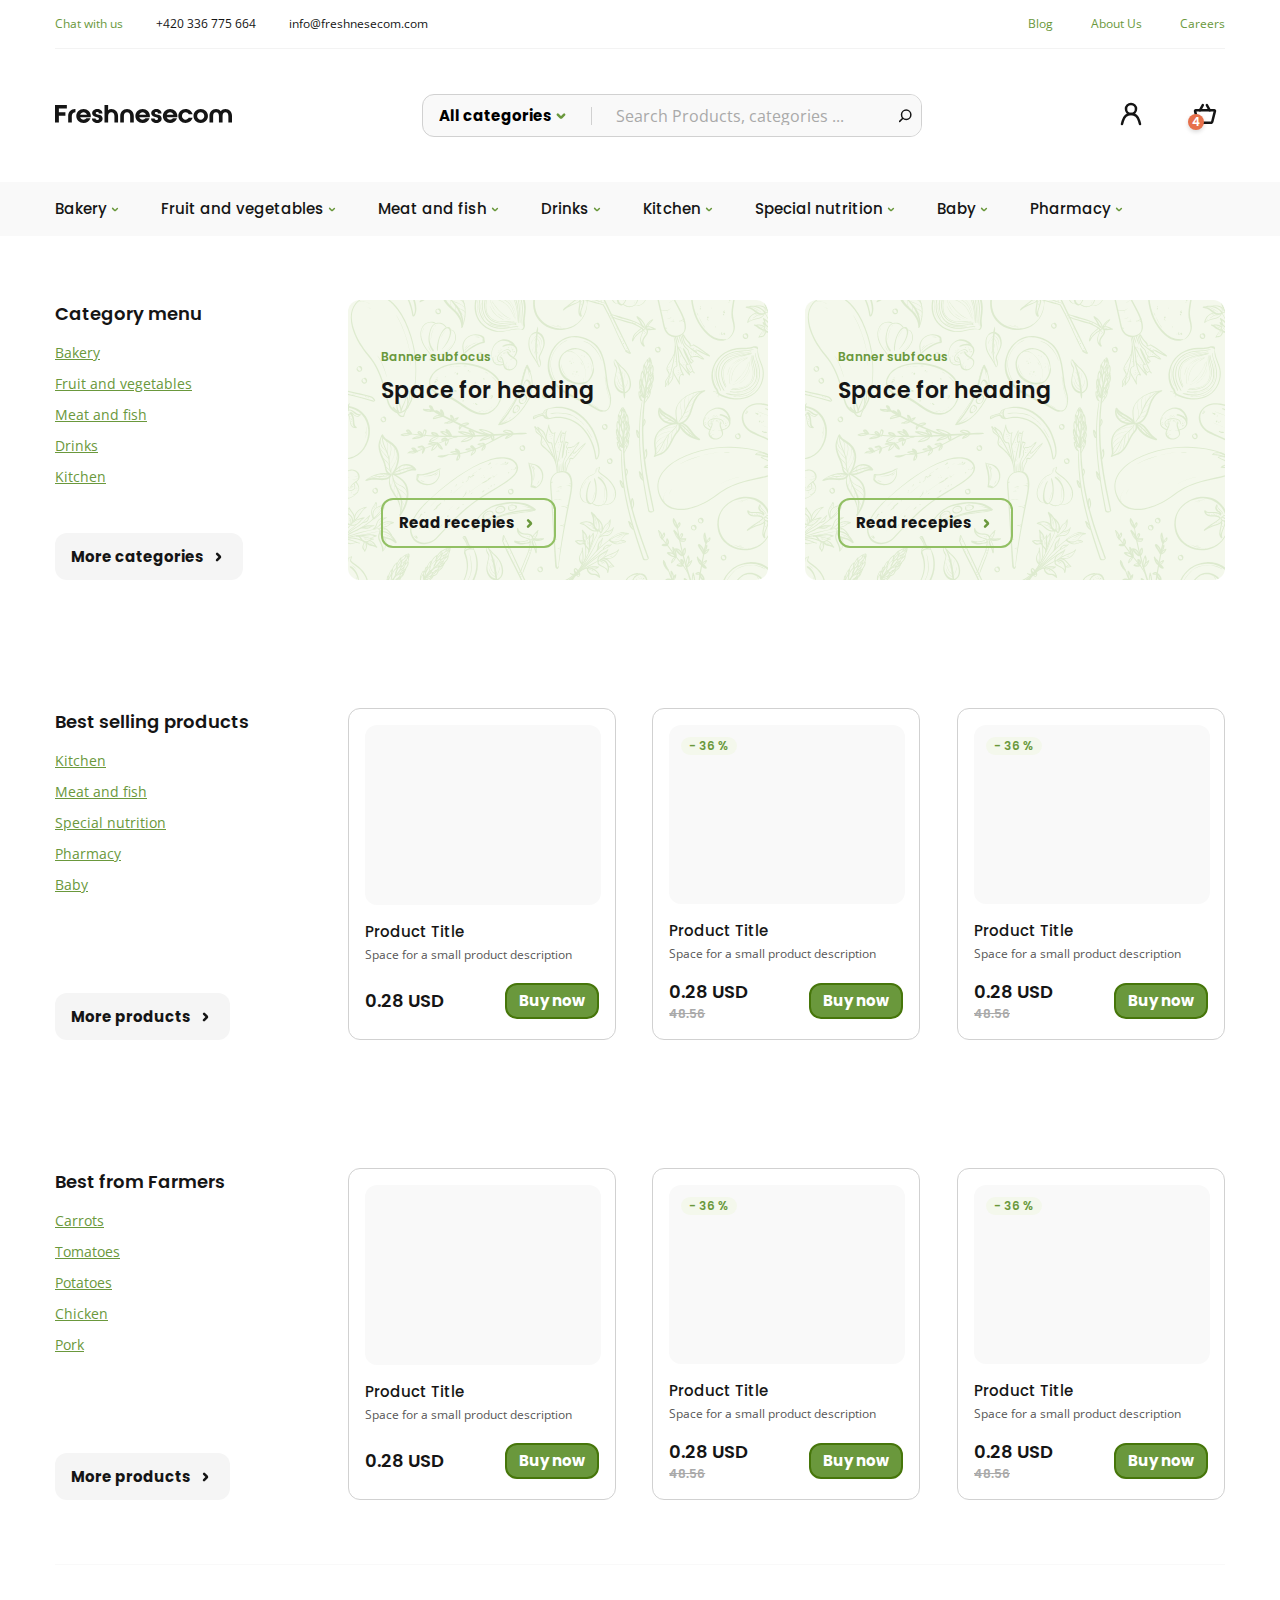
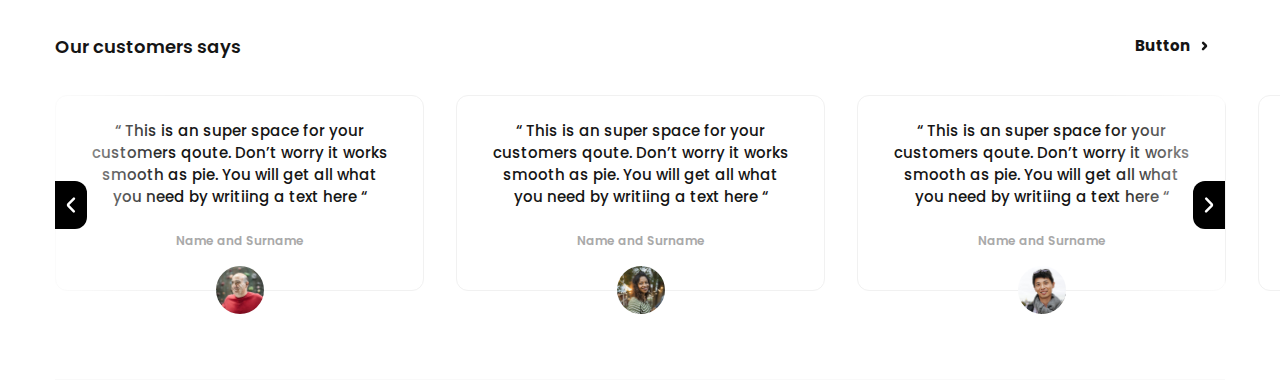
==== index.html @ 0ce80053 "Slider styles" ====
<!DOCTYPE html>
<html lang="en">
  <head>
    <meta charset="UTF-8" />
    <meta name="viewport" content="width=device-width, initial-scale=1.0" />
    <title>eCommerce</title>
    <link rel="preconnect" href="https://fonts.gstatic.com" />
    <link
      href="https://fonts.googleapis.com/css2?family=Open+Sans&family=Poppins:wght@500;600;700&display=swap"
      rel="stylesheet"
    />
    <link rel="stylesheet" href="css/main.css" />
    <script src="js/main.js" defer></script>
  </head>
  <body>
    <header class="header">
      <div class="container header__container">
        <div class="header__links-wrapper">
          <div class="header__contacts">
            <a href="#!" class="header__link link">Chat with us</a>
            <a href="tel:+420336775664" class="header__link link header__phone"
              >+420 336 775 664</a
            >
            <a
              href="mailto:info@freshnesecom.com"
              class="header__link link header__email"
              >info@freshnesecom.com</a
            >
          </div>
          <!-- /.header__contact-wrapper -->
          <div class="header__links">
            <a href="#!" class="header__link link">Blog</a>
            <a href="#!" class="header__link link">About Us</a>
            <a href="#!" class="header__link link">Careers</a>
          </div>
          <!-- /.header__links -->
        </div>
        <!-- /.header__links-wrapper -->
        <div class="header__inner">
          <a href="#" class="header__logo-wrapper">
            <img src="img/brand.svg" alt="logo" />
          </a>
          <div class="header__search search">
            <select class="search__selector">
              <option selected>All categories</option>
              <option>Bakery</option>
              <option>Fruit and vegetables</option>
              <option>Meat and fish</option>
              <option>Drinks</option>
              <option>Kitchen</option>
              <option>Special nutrition</option>
              <option>Baby</option>
              <option>Pharmacy</option>
            </select>
            <input
              type="search"
              name="search"
              class="search__input"
              placeholder="Search Products, categories ..."
            />
            <button class="button search__button"></button>
          </div>
          <!-- /.header__search-wrapper -->
          <div class="header__buttons">
            <button class="button header__button header__user">
              <img src="img/user.svg" alt="icon" />
            </button>
            <div class="header__cart-wrapper cart">
              <button class="button header__button header__shopping-cart">
                <img src="img/shopping-cart.svg" alt="icon" />
              </button>
              <div class="cart__counter">4</div>
            </div>
          </div>
          <!-- /.header__buttons -->
        </div>
        <!-- /.header__inner -->
      </div>
    </header>
    <nav class="navbar">
      <div class="container navbar__container">
        <ul class="navbar__list list">
          <li class="navbar__item item">
            <select class="item__selector">
              <option selected>Bakery</option>
            </select>
          </li>
          <li class="navbar__item item">
            <select class="item__selector">
              <option selected>Fruit and vegetables</option>
            </select>
          </li>
          <li class="navbar__item item">
            <select class="item__selector">
              <option selected>Meat and fish</option>
            </select>
          </li>
          <li class="navbar__item item">
            <select class="item__selector">
              <option selected>Drinks</option>
            </select>
          </li>
          <li class="navbar__item item">
            <select class="item__selector">
              <option selected>Kitchen</option>
            </select>
          </li>
          <li class="navbar__item item">
            <select class="item__selector">
              <option selected>Special nutrition</option>
            </select>
          </li>
          <li class="navbar__item item">
            <select class="item__selector">
              <option selected>Baby</option>
            </select>
          </li>
          <li class="navbar__item item">
            <select class="item__selector">
              <option selected>Pharmacy</option>
            </select>
          </li>
        </ul>
      </div>
    </nav>
    <section class="category-menu">
      <div class="container category-menu__container">
        <div class="category-menu__menu-wrapper">
          <h2 class="category-menu__title section-title">Category menu</h2>
          <nav class="category-menu__navbar">
            <ul class="category-menu__list list">
              <li class="list__item">
                <a href="#!" class="list__link">Bakery</a>
              </li>
              <li class="list__item">
                <a href="#!" class="list__link">Fruit and vegetables</a>
              </li>
              <li class="list__item">
                <a href="#!" class="list__link">Meat and fish</a>
              </li>
              <li class="list__item">
                <a href="#!" class="list__link">Drinks</a>
              </li>
              <li class="list__item">
                <a href="#!" class="list__link">Kitchen</a>
              </li>
              <li class="list__item">
                <a href="#!" class="link more-stuff">
                  <span class="more-stuff__txt">More categories</span>
                  <img src="img/chevron-right.svg" alt="icon" />
                </a>
              </li>
            </ul>
          </nav>
        </div>

        <div class="category-menu__items">
          <div class="category-menu__item item">
            <p class="item__uptitle">Banner subfocus</p>
            <h3 class="item__title">Space for heading</h3>
            <a href="#!" class="item__link item-link link">
              <span class="item-link__txt">Read recepies</span>
              <img src="img/green-chevron-right.svg" alt="icon" />
            </a>
          </div>
          <!-- ./category-menu__item -->
          <div class="category-menu__item item">
            <p class="item__uptitle">Banner subfocus</p>
            <h3 class="item__title">Space for heading</h3>
            <a href="#!" class="item__link item-link link">
              <span class="item-link__txt">Read recepies</span>
              <img src="img/green-chevron-right.svg" alt="icon" />
            </a>
          </div>
          <!-- ./category-menu__item -->
        </div>
        <!-- ./category-menu__items -->
      </div>
    </section>
    <section class="best-selling">
      <div class="container best-selling__container">
        <div class="best-selling__menu-wrapper">
          <h2 class="best-selling__title section-title">
            Best selling products
          </h2>
          <nav class="best-selling__navbar">
            <ul class="best-selling__list list">
              <li class="list__item">
                <a href="#!" class="list__link">Kitchen</a>
              </li>
              <li class="list__item">
                <a href="#!" class="list__link">Meat and fish</a>
              </li>
              <li class="list__item">
                <a href="#!" class="list__link">Special nutrition</a>
              </li>
              <li class="list__item">
                <a href="#!" class="list__link">Pharmacy</a>
              </li>
              <li class="list__item">
                <a href="#!" class="list__link">Baby</a>
              </li>
              <li class="list__item">
                <a href="#!" class="link more-stuff">
                  <span class="more-stuff__txt">More products</span>
                  <img src="img/chevron-right.svg" alt="icon" />
                </a>
              </li>
            </ul>
          </nav>
        </div>
        <div class="best-selling__items">
          <div class="best-selling__item product">
            <div class="product__image">
              <div class="product__label label">
                <span class="label__text"></span>
              </div>
            </div>
            <h3 class="product__title">Product Title</h3>
            <p class="product__subtitle">
              Space for a small product description
            </p>
            <div class="product__price-wrapper">
              <div class="product__price price">
                <p class="price__new">0.28 USD</p>
                <p class="price__old"></p>
              </div>
              <button class="product__button product-button button">
                <span class="product-button__text">Buy now</span>
              </button>
            </div>
          </div>
          <div class="best-selling__item product">
            <div class="product__image">
              <div class="product__label label">
                <span class="label__text">- 36 %</span>
              </div>
            </div>
            <h3 class="product__title">Product Title</h3>
            <p class="product__subtitle">
              Space for a small product description
            </p>
            <div class="product__price-wrapper">
              <div class="product__price price">
                <p class="price__new">0.28 USD</p>
                <p class="price__old">48.56</p>
              </div>
              <button class="product__button product-button button">
                <span class="product-button__text">Buy now</span>
              </button>
            </div>
          </div>
          <div class="best-selling__item product">
            <div class="product__image">
              <div class="product__label label">
                <span class="label__text">- 36 %</span>
              </div>
            </div>
            <h3 class="product__title">Product Title</h3>
            <p class="product__subtitle">
              Space for a small product description
            </p>
            <div class="product__price-wrapper">
              <div class="product__price price">
                <p class="price__new">0.28 USD</p>
                <p class="price__old">48.56</p>
              </div>
              <button class="product__button product-button button">
                <span class="product-button__text">Buy now</span>
              </button>
            </div>
          </div>
        </div>
      </div>
    </section>
    <section class="best-from">
      <div class="container best-from__container">
        <div class="best-from__menu-wrapper">
          <h2 class="best-from__title section-title">Best from Farmers</h2>
          <nav class="best-from__navbar">
            <ul class="best-from__list list">
              <li class="list__item">
                <a href="#!" class="list__link">Carrots</a>
              </li>
              <li class="list__item">
                <a href="#!" class="list__link">Tomatoes</a>
              </li>
              <li class="list__item">
                <a href="#!" class="list__link">Potatoes</a>
              </li>
              <li class="list__item">
                <a href="#!" class="list__link">Chicken</a>
              </li>
              <li class="list__item">
                <a href="#!" class="list__link">Pork</a>
              </li>
              <li class="list__item">
                <a href="#!" class="link more-stuff">
                  <span class="more-stuff__txt">More products</span>
                  <img src="img/chevron-right.svg" alt="icon" />
                </a>
              </li>
            </ul>
          </nav>
        </div>
        <div class="best-from__items">
          <div class="best-from__item product">
            <div class="product__image">
              <div class="product__label label">
                <span class="label__text"></span>
              </div>
            </div>
            <h3 class="product__title">Product Title</h3>
            <p class="product__subtitle">
              Space for a small product description
            </p>
            <div class="product__price-wrapper">
              <div class="product__price price">
                <p class="price__new">0.28 USD</p>
                <p class="price__old"></p>
              </div>
              <button class="product__button product-button button">
                <span class="product-button__text">Buy now</span>
              </button>
            </div>
          </div>
          <div class="best-from__item product">
            <div class="product__image">
              <div class="product__label label">
                <span class="label__text">- 36 %</span>
              </div>
            </div>
            <h3 class="product__title">Product Title</h3>
            <p class="product__subtitle">
              Space for a small product description
            </p>
            <div class="product__price-wrapper">
              <div class="product__price price">
                <p class="price__new">0.28 USD</p>
                <p class="price__old">48.56</p>
              </div>
              <button class="product__button product-button button">
                <span class="product-button__text">Buy now</span>
              </button>
            </div>
          </div>
          <div class="best-from__item product">
            <div class="product__image">
              <div class="product__label label">
                <span class="label__text">- 36 %</span>
              </div>
            </div>
            <h3 class="product__title">Product Title</h3>
            <p class="product__subtitle">
              Space for a small product description
            </p>
            <div class="product__price-wrapper">
              <div class="product__price price">
                <p class="price__new">0.28 USD</p>
                <p class="price__old">48.56</p>
              </div>
              <button class="product__button product-button button">
                <span class="product-button__text">Buy now</span>
              </button>
            </div>
          </div>
        </div>
      </div>
    </section>
    <section class="reviews">
      <div class="container reviews__container">
        <div class="reviews__head">
          <h2 class="reviews__title section-title">Our customers says</h2>
          <a href="#!" class="reviews__link reviews-link link">
            <span class="reviews-link__txt">Button</span>
            <img src="img/chevron-right.svg" alt="" />
          </a>
        </div>
        <div class="reviews__slider slider">
          <div class="slider__wrapper">
            <div class="slider__slide slide">
              <div class="slide__review review">
                <p class="review__text">
                  “ This is an super space for your customers qoute. Don’t worry
                  it works smooth as pie. You will get all what you need by
                  writiing a text here “
                </p>
                <p class="review__author">Name and Surname</p>
                <div class="review__img-wrapper">
                  <img
                    src="img/author-4.png"
                    alt="author"
                    class="review__image"
                  />
                </div>
              </div>
            </div>
            <div class="slider__slide slide">
              <div class="slide__review review">
                <p class="review__text">
                  “ This is an super space for your customers qoute. Don’t worry
                  it works smooth as pie. You will get all what you need by
                  writiing a text here “
                </p>
                <p class="review__author">Name and Surname</p>
                <div class="review__img-wrapper">
                  <img
                    src="img/author-1.png"
                    alt="author"
                    class="review__image"
                  />
                </div>
              </div>
            </div>
            <div class="slider__slide slide">
              <div class="slide__review review">
                <p class="review__text">
                  “ This is an super space for your customers qoute. Don’t worry
                  it works smooth as pie. You will get all what you need by
                  writiing a text here “
                </p>
                <p class="review__author">Name and Surname</p>
                <div class="review__img-wrapper">
                  <img
                    src="img/author-2.png"
                    alt="author"
                    class="review__image"
                  />
                </div>
              </div>
            </div>
            <div class="slider__slide slide">
              <div class="slide__review review">
                <p class="review__text">
                  “ This is an super space for your customers qoute. Don’t worry
                  it works smooth as pie. You will get all what you need by
                  writiing a text here “
                </p>
                <p class="review__author">Name and Surname</p>
                <div class="review__img-wrapper">
                  <img
                    src="img/author-3.jpg"
                    alt="author"
                    class="review__image"
                  />
                </div>
              </div>
            </div>
          </div>
          <div class="slider__button slider__button_left button">
            <img src="img/slider-btn_left.svg" alt="" />
          </div>
          <div class="slider__button slider__button_right button">
            <img src="img/slider-btn_right.svg" alt="" />
          </div>
        </div>
      </div>
    </section>
  </body>
</html>
---- css/main.css ----
/*! normalize.css v8.0.1 | MIT License | github.com/necolas/normalize.css */html{line-height:1.15;-webkit-text-size-adjust:100%}body{margin:0}main{display:block}h1{font-size:2em;margin:0.67em 0}hr{-webkit-box-sizing:content-box;box-sizing:content-box;height:0;overflow:visible}pre{font-family:monospace, monospace;font-size:1em}a{background-color:transparent}abbr[title]{border-bottom:none;text-decoration:underline;-webkit-text-decoration:underline dotted;text-decoration:underline dotted}b,strong{font-weight:bolder}code,kbd,samp{font-family:monospace, monospace;font-size:1em}small{font-size:80%}sub,sup{font-size:75%;line-height:0;position:relative;vertical-align:baseline}sub{bottom:-0.25em}sup{top:-0.5em}img{border-style:none}button,input,optgroup,select,textarea{font-family:inherit;font-size:100%;line-height:1.15;margin:0}button,input{overflow:visible}button,select{text-transform:none}button,[type="button"],[type="reset"],[type="submit"]{-webkit-appearance:button}button::-moz-focus-inner,[type="button"]::-moz-focus-inner,[type="reset"]::-moz-focus-inner,[type="submit"]::-moz-focus-inner{border-style:none;padding:0}button:-moz-focusring,[type="button"]:-moz-focusring,[type="reset"]:-moz-focusring,[type="submit"]:-moz-focusring{outline:1px dotted ButtonText}fieldset{padding:0.35em 0.75em 0.625em}legend{-webkit-box-sizing:border-box;box-sizing:border-box;color:inherit;display:table;max-width:100%;padding:0;white-space:normal}progress{vertical-align:baseline}textarea{overflow:auto}[type="checkbox"],[type="radio"]{-webkit-box-sizing:border-box;box-sizing:border-box;padding:0}[type="number"]::-webkit-inner-spin-button,[type="number"]::-webkit-outer-spin-button{height:auto}[type="search"]{-webkit-appearance:textfield;outline-offset:-2px}[type="search"]::-webkit-search-decoration{-webkit-appearance:none}::-webkit-file-upload-button{-webkit-appearance:button;font:inherit}details{display:block}summary{display:list-item}template{display:none}[hidden]{display:none}*{-webkit-box-sizing:border-box;box-sizing:border-box}body{display:-ms-grid;display:grid;-ms-grid-columns:1fr;grid-template-columns:1fr;height:100%;font-family:"Open Sans",sans-serif}select{-webkit-appearance:none;-moz-appearance:none;appearance:none;border:none;background-repeat:no-repeat;background-position:right center;cursor:pointer}.container{width:1170px;margin:0 auto;padding:64px 0}.section-title{margin:0 0 16px;font-family:"Poppins",sans-serif;font-weight:600;font-size:18px;line-height:27px;color:#151515}.button{cursor:pointer}.list{margin:0;padding:0;list-style:none}.link{text-decoration:none}.more-stuff{display:-webkit-box;display:-ms-flexbox;display:flex;-webkit-box-align:center;-ms-flex-align:center;align-items:center;-webkit-box-pack:justify;-ms-flex-pack:justify;justify-content:space-between;width:-webkit-max-content;width:-moz-max-content;width:max-content;padding:12.5px 16px;border:0;border-radius:12px;background-color:#f5f5f5}.more-stuff__txt{margin-right:6px;font-family:"Poppins",sans-serif;font-weight:700;font-size:15px;line-height:22px;color:#151515}.product{display:-webkit-box;display:-ms-flexbox;display:flex;-webkit-box-orient:vertical;-webkit-box-direction:normal;-ms-flex-direction:column;flex-direction:column;width:268px;height:332px;padding:16px;border:1px solid #d1d1d1;border-radius:12px}.product__label{position:absolute;top:12px;left:12px;padding:0 8px;font-family:"Poppins",sans-serif;font-weight:600;font-size:12px;line-height:18px;color:#6A983C;background-color:#f4f8ec;border-radius:12px}.product__image{position:relative;width:236px;height:180px;border-radius:12px;background-color:#f9f9f9}.product__title{margin:16px 0 0;font-family:"Poppins",sans-serif;font-weight:500;font-size:15px;line-height:22px;color:#151515}.product__subtitle{margin:4px 0 16px;font-size:12px;line-height:16px;color:#575757}.product__price-wrapper{display:-webkit-box;display:-ms-flexbox;display:flex;-webkit-box-align:center;-ms-flex-align:center;align-items:center;-webkit-box-pack:justify;-ms-flex-pack:justify;justify-content:space-between;height:45px}.product__price-wrapper .price__new{margin:0;font-family:"Poppins",sans-serif;font-weight:600;font-size:18px;line-height:27px;color:#151515}.product__price-wrapper .price__old{margin:0;font-family:"Poppins",sans-serif;font-weight:600;font-size:12px;line-height:18px;text-decoration:line-through;color:#a9a9a9}.product__price-wrapper .product-button{display:-webkit-box;display:-ms-flexbox;display:flex;-webkit-box-align:center;-ms-flex-align:center;align-items:center;height:36px;padding:12px;background-color:#6A983C;border:2px solid #46760a;border-radius:12px}.product__price-wrapper .product-button__text{font-family:"Poppins",sans-serif;font-weight:bold;font-size:15px;line-height:22px;color:#fff}.header__container{padding:0}.header__links-wrapper{display:-webkit-box;display:-ms-flexbox;display:flex;-webkit-box-pack:justify;-ms-flex-pack:justify;justify-content:space-between;-webkit-box-align:center;-ms-flex-align:center;align-items:center;padding:16px 0;border-bottom:1px solid rgba(21,21,21,0.05)}.header__contacts{display:-webkit-box;display:-ms-flexbox;display:flex;-webkit-box-align:center;-ms-flex-align:center;align-items:center;-webkit-column-gap:33px;column-gap:33px}.header__links{display:-webkit-box;display:-ms-flexbox;display:flex;-webkit-box-align:center;-ms-flex-align:center;align-items:center;-webkit-column-gap:38px;column-gap:38px}.header__link{font-size:12px;line-height:16px;color:#6A983C}.header__phone,.header__email{color:#151515}.header__inner{display:-webkit-box;display:-ms-flexbox;display:flex;-webkit-box-align:center;-ms-flex-align:center;align-items:center;-webkit-box-pack:justify;-ms-flex-pack:justify;justify-content:space-between;padding:40px 0}.header__buttons{display:-webkit-box;display:-ms-flexbox;display:flex;-webkit-box-align:center;-ms-flex-align:center;align-items:center;-webkit-column-gap:34px;column-gap:34px}.header__button{padding:4px 8px;border:none;background-color:#fff}.header__cart-wrapper{position:relative}.cart__counter{position:absolute;left:3px;bottom:3px;display:-webkit-box;display:-ms-flexbox;display:flex;-webkit-box-align:center;-ms-flex-align:center;align-items:center;-webkit-box-pack:center;-ms-flex-pack:center;justify-content:center;width:16px;height:16px;font-family:"Poppins",sans-serif;font-weight:600;font-size:12px;line-height:18px;color:#fff;border-radius:50%;background-color:#e6704b;-webkit-box-shadow:0px 2px 4px rgba(0,0,0,0.15);box-shadow:0px 2px 4px rgba(0,0,0,0.15)}.search{position:relative;display:-webkit-box;display:-ms-flexbox;display:flex;-webkit-box-align:center;-ms-flex-align:center;align-items:center;-webkit-box-pack:justify;-ms-flex-pack:justify;justify-content:space-between;width:500px;padding:10px 0 9px 16px;border:1px solid #d1d1d1;border-radius:12px;background-color:#f9f9f9;overflow:hidden}.search__selector{width:130px;font-family:"Poppins",sans-serif;font-weight:700;font-size:15px;line-height:22px;background-image:url(../img/chevron-down.svg);background-color:#f9f9f9}.search__input{width:330px;padding:0 40px 0 24px;border:none;border-left:1px solid #d1d1d1;background-color:#f9f9f9}.search__input::-webkit-input-placeholder{color:#a9a9a9}.search__input::-moz-placeholder{color:#a9a9a9}.search__button{position:absolute;top:0;right:0;bottom:0;padding:0 16px;background-image:url(../img/search-icon.svg);background-repeat:no-repeat;background-position:center;background-color:#f9f9f9;border:none}.navbar{background-color:#f9f9f9}.navbar__container{padding:16px 0}.navbar__list{display:-webkit-box;display:-ms-flexbox;display:flex;-webkit-box-align:center;-ms-flex-align:center;align-items:center;-webkit-box-orient:horizontal;-webkit-box-direction:normal;-ms-flex-direction:row;flex-direction:row;-webkit-column-gap:40px;column-gap:40px}.item__selector{padding-right:14px;font-family:"Poppins",sans-serif;font-weight:500;font-size:15px;line-height:22px;color:#151515;background-image:url(../img/menu-chevron.svg);background-color:#f9f9f9}.category-menu__container{display:-ms-grid;display:grid;-ms-grid-columns:1fr 3fr;grid-template-columns:1fr 3fr}.category-menu__menu-wrapper{position:relative;-ms-grid-column:1;-ms-grid-column-span:1;grid-column:1/2;display:-webkit-box;display:-ms-flexbox;display:flex;-webkit-box-orient:vertical;-webkit-box-direction:normal;-ms-flex-direction:column;flex-direction:column}.category-menu__items{-ms-grid-column:2;-ms-grid-column-span:1;grid-column:2/3;display:-webkit-box;display:-ms-flexbox;display:flex;-webkit-box-pack:justify;-ms-flex-pack:justify;justify-content:space-between;-webkit-box-align:center;-ms-flex-align:center;align-items:center}.category-menu__items .item{position:relative;padding:48px 33px 32px;width:420px;height:280px;border-radius:12px;background-color:#f4f8ec;background-image:url(../img/background-plug.svg);background-position:center;background-repeat:no-repeat}.category-menu__items .item__uptitle{margin:0 0 8px;font-family:"Poppins",sans-serif;font-weight:600;font-size:12px;line-height:18px;color:#6A983C}.category-menu__items .item__title{margin:0;font-family:"Poppins",sans-serif;font-weight:600;font-size:22px;line-height:33px;color:#151515}.category-menu__items .item .item-link{position:absolute;bottom:32px;display:-webkit-box;display:-ms-flexbox;display:flex;-webkit-box-align:center;-ms-flex-align:center;align-items:center;padding:12px 16px;border:2px solid #92c064;border-radius:12px}.category-menu__items .item .item-link__txt{margin-right:6px;font-family:"Poppins",sans-serif;font-weight:700;font-size:15px;line-height:22px;color:#151515}.category-menu .list__item{margin-bottom:12px}.category-menu .list__item:nth-last-child(2){margin-bottom:48px}.category-menu .list__item:last-child{margin-bottom:0;position:absolute;bottom:0}.category-menu .list__link{font-size:14px;line-height:19px;color:#6A983C}.best-selling__container{display:-ms-grid;display:grid;-ms-grid-columns:1fr 3fr;grid-template-columns:1fr 3fr}.best-selling__menu-wrapper{position:relative;-ms-grid-column:1;-ms-grid-column-span:1;grid-column:1/2;display:-webkit-box;display:-ms-flexbox;display:flex;-webkit-box-orient:vertical;-webkit-box-direction:normal;-ms-flex-direction:column;flex-direction:column}.best-selling__items{-ms-grid-column:2;-ms-grid-column-span:1;grid-column:2/3;display:-webkit-box;display:-ms-flexbox;display:flex;-webkit-box-pack:justify;-ms-flex-pack:justify;justify-content:space-between;-webkit-box-align:center;-ms-flex-align:center;align-items:center}.best-selling .list__item{margin-bottom:12px}.best-selling .list__item:nth-last-child(2){margin-bottom:48px}.best-selling .list__item:last-child{margin-bottom:0;position:absolute;bottom:0}.best-selling .list__link{font-size:14px;line-height:19px;color:#6A983C}.best-from__container{display:-ms-grid;display:grid;-ms-grid-columns:1fr 3fr;grid-template-columns:1fr 3fr}.best-from__menu-wrapper{position:relative;-ms-grid-column:1;-ms-grid-column-span:1;grid-column:1/2;display:-webkit-box;display:-ms-flexbox;display:flex;-webkit-box-orient:vertical;-webkit-box-direction:normal;-ms-flex-direction:column;flex-direction:column}.best-from__items{-ms-grid-column:2;-ms-grid-column-span:1;grid-column:2/3;display:-webkit-box;display:-ms-flexbox;display:flex;-webkit-box-pack:justify;-ms-flex-pack:justify;justify-content:space-between;-webkit-box-align:center;-ms-flex-align:center;align-items:center}.best-from .list__item{margin-bottom:12px}.best-from .list__item:nth-last-child(2){margin-bottom:48px}.best-from .list__item:last-child{margin-bottom:0;position:absolute;bottom:0}.best-from .list__link{font-size:14px;line-height:19px;color:#6A983C}.reviews__container{border-top:1px solid #f9f9f9;border-bottom:1px solid #f9f9f9}.reviews__head{display:-webkit-box;display:-ms-flexbox;display:flex;-webkit-box-pack:justify;-ms-flex-pack:justify;justify-content:space-between;-webkit-box-align:center;-ms-flex-align:center;align-items:center;margin-bottom:32px}.reviews__title{margin:0}.reviews-link{display:-webkit-box;display:-ms-flexbox;display:flex;-webkit-box-align:center;-ms-flex-align:center;align-items:center;padding:6px 12px}.reviews-link__txt{margin-right:6px;font-family:"Poppins",sans-serif;font-weight:700;font-size:15px;line-height:22px;color:#151515}.reviews .review{display:-webkit-box;display:-ms-flexbox;display:flex;-webkit-box-orient:vertical;-webkit-box-direction:normal;-ms-flex-direction:column;flex-direction:column;-webkit-box-align:center;-ms-flex-align:center;align-items:center;width:369px;padding:24px 32px 0;text-align:center;border:1px solid #f1f1f1;border-radius:12px}.reviews .review__text{margin:0 0 24px;font-family:"Poppins",sans-serif;font-weight:500;font-size:15px;line-height:22px;color:#151515}.reviews .review__author{margin:0 0 16px;font-family:"Poppins",sans-serif;font-weight:600;font-size:12px;line-height:18px;color:#a9a9a9}.reviews .review__img-wrapper{margin:0 0 -24px;width:48px;height:48px;-o-object-fit:cover;object-fit:cover;border-radius:50%;overflow:hidden}.reviews .review__image{width:100%;height:100%}.reviews .slider{position:relative}.reviews .slider__wrapper{display:-webkit-box;display:-ms-flexbox;display:flex;-webkit-column-gap:32px;column-gap:32px}.reviews .slider__slide{min-height:220px}.reviews .slider::before{content:"";position:absolute;top:0;left:0;height:100%;width:10%;background:-webkit-gradient(linear, left top, right top, from(#fff), to(rgba(255,255,255,0)));background:linear-gradient(90deg, #fff 0%, rgba(255,255,255,0) 100%);opacity:0.7}.reviews .slider::after{content:"";position:absolute;top:0;right:0;height:100%;width:10%;background:-webkit-gradient(linear, left top, right top, from(#fff), to(rgba(255,255,255,0)));background:linear-gradient(90deg, #fff 0%, rgba(255,255,255,0) 100%);opacity:0.7;-webkit-transform:rotate(180deg);transform:rotate(180deg)}.reviews .slider__button{position:absolute;top:50%;z-index:15;-webkit-transform:translateY(-50%);transform:translateY(-50%);display:-webkit-box;display:-ms-flexbox;display:flex;-webkit-box-align:center;-ms-flex-align:center;align-items:center;-webkit-box-pack:center;-ms-flex-pack:center;justify-content:center;width:32px;height:48px;background-color:#000000}.reviews .slider__button_left{left:0;border-radius:0 12px 12px  0}.reviews .slider__button_right{right:0;border-radius:12px 0 0 12px}
/*# sourceMappingURL=main.css.map */
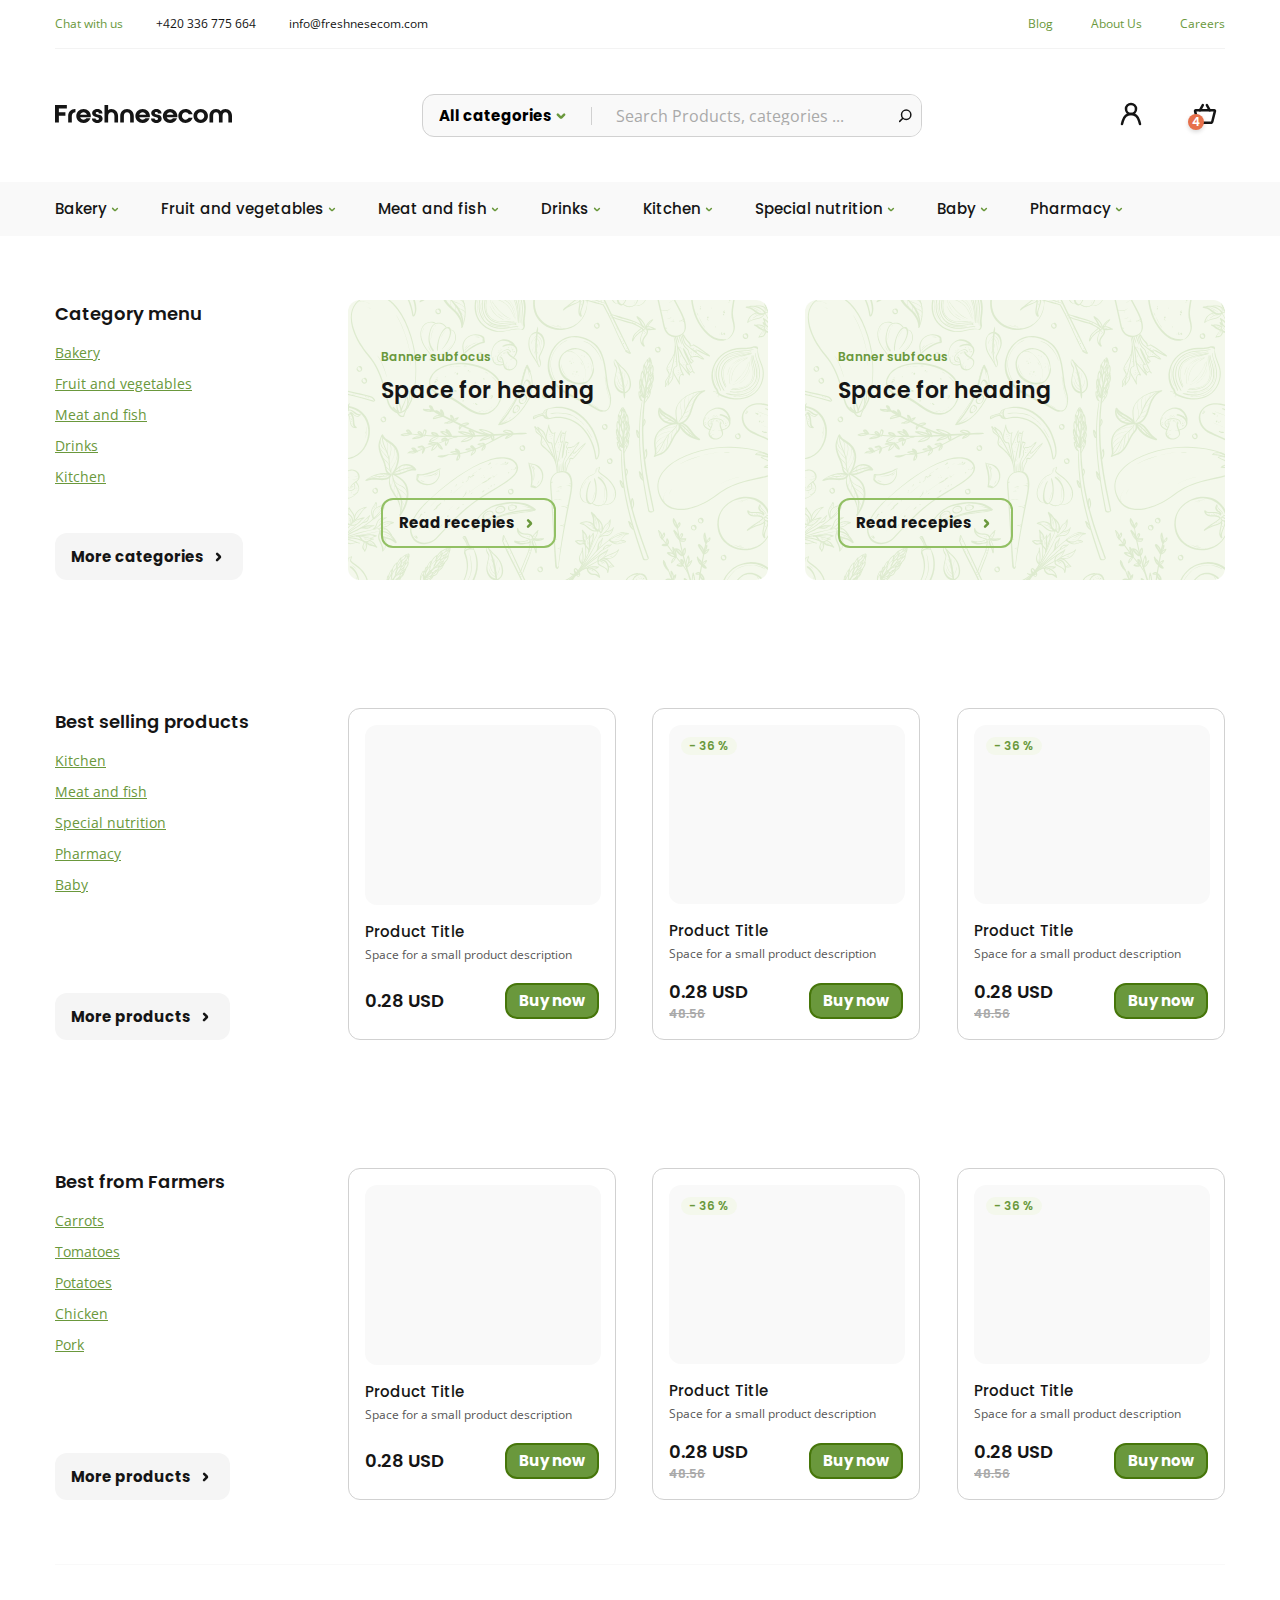
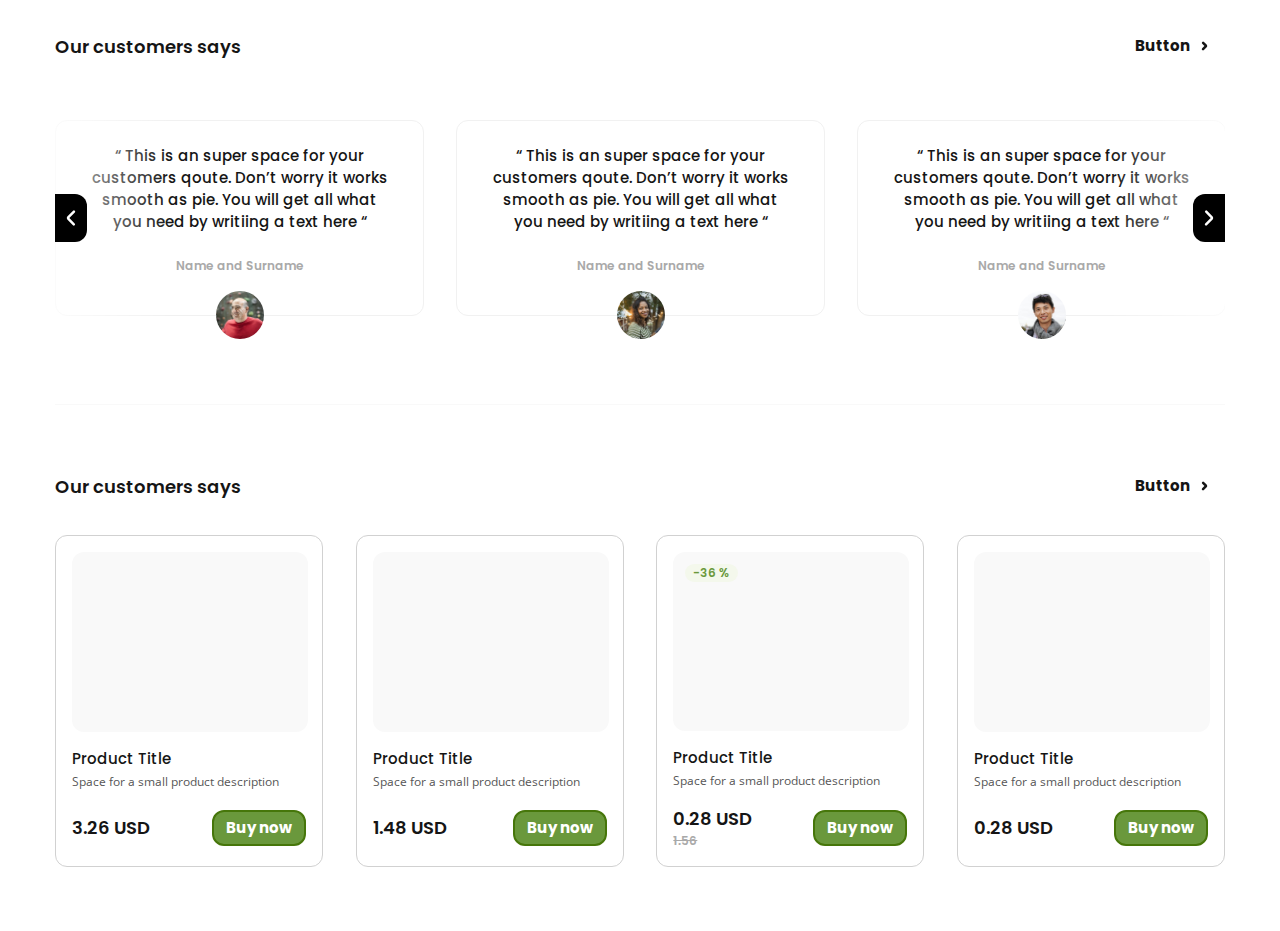
==== commit 5d142737: "Added section  products" ====
--- a/index.html
+++ b/index.html
@@ -456,5 +456,98 @@
         </div>
       </div>
     </section>
+    <section class="products">
+      <div class="container products__container">
+        <div class="products__head">
+          <h2 class="products__title section-title">Our customers says</h2>
+          <a href="#!" class="products__link products-link link">
+            <span class="products-link__txt">Button</span>
+            <img src="img/chevron-right.svg" alt="" />
+          </a>
+        </div>
+        <div class="products__items">
+          <div class="products__item product">
+            <div class="product__image">
+              <div class="product__label label">
+                <span class="label__text"></span>
+              </div>
+            </div>
+            <h3 class="product__title">Product Title</h3>
+            <p class="product__subtitle">
+              Space for a small product description
+            </p>
+            <div class="product__price-wrapper">
+              <div class="product__price price">
+                <p class="price__new">3.26 USD</p>
+                <p class="price__old"></p>
+              </div>
+              <button class="product__button product-button button">
+                <span class="product-button__text">Buy now</span>
+              </button>
+            </div>
+          </div>
+          <div class="products__item product">
+            <div class="product__image">
+              <div class="product__label label">
+                <span class="label__text"></span>
+              </div>
+            </div>
+            <h3 class="product__title">Product Title</h3>
+            <p class="product__subtitle">
+              Space for a small product description
+            </p>
+            <div class="product__price-wrapper">
+              <div class="product__price price">
+                <p class="price__new">1.48 USD</p>
+                <p class="price__old"></p>
+              </div>
+              <button class="product__button product-button button">
+                <span class="product-button__text">Buy now</span>
+              </button>
+            </div>
+          </div>
+          <div class="products__item product">
+            <div class="product__image">
+              <div class="product__label label">
+                <span class="label__text">-36 %</span>
+              </div>
+            </div>
+            <h3 class="product__title">Product Title</h3>
+            <p class="product__subtitle">
+              Space for a small product description
+            </p>
+            <div class="product__price-wrapper">
+              <div class="product__price price">
+                <p class="price__new">0.28 USD</p>
+                <p class="price__old">1.56</p>
+              </div>
+              <button class="product__button product-button button">
+                <span class="product-button__text">Buy now</span>
+              </button>
+            </div>
+          </div>
+          <div class="products__item product">
+            <div class="product__image">
+              <div class="product__label label">
+                <span class="label__text"></span>
+              </div>
+            </div>
+            <h3 class="product__title">Product Title</h3>
+            <p class="product__subtitle">
+              Space for a small product description
+            </p>
+            <div class="product__price-wrapper">
+              <div class="product__price price">
+                <p class="price__new">0.28 USD</p>
+                <p class="price__old"></p>
+              </div>
+              <button class="product__button product-button button">
+                <span class="product-button__text">Buy now</span>
+              </button>
+            </div>
+          </div>
+        </div>
+      </div>
+    </section>
   </body>
 </html>
--- a/css/main.css
+++ b/css/main.css
@@ -1,2 +1,2 @@
-/*! normalize.css v8.0.1 | MIT License | github.com/necolas/normalize.css */html{line-height:1.15;-webkit-text-size-adjust:100%}body{margin:0}main{display:block}h1{font-size:2em;margin:0.67em 0}hr{-webkit-box-sizing:content-box;box-sizing:content-box;height:0;overflow:visible}pre{font-family:monospace, monospace;font-size:1em}a{background-color:transparent}abbr[title]{border-bottom:none;text-decoration:underline;-webkit-text-decoration:underline dotted;text-decoration:underline dotted}b,strong{font-weight:bolder}code,kbd,samp{font-family:monospace, monospace;font-size:1em}small{font-size:80%}sub,sup{font-size:75%;line-height:0;position:relative;vertical-align:baseline}sub{bottom:-0.25em}sup{top:-0.5em}img{border-style:none}button,input,optgroup,select,textarea{font-family:inherit;font-size:100%;line-height:1.15;margin:0}button,input{overflow:visible}button,select{text-transform:none}button,[type="button"],[type="reset"],[type="submit"]{-webkit-appearance:button}button::-moz-focus-inner,[type="button"]::-moz-focus-inner,[type="reset"]::-moz-focus-inner,[type="submit"]::-moz-focus-inner{border-style:none;padding:0}button:-moz-focusring,[type="button"]:-moz-focusring,[type="reset"]:-moz-focusring,[type="submit"]:-moz-focusring{outline:1px dotted ButtonText}fieldset{padding:0.35em 0.75em 0.625em}legend{-webkit-box-sizing:border-box;box-sizing:border-box;color:inherit;display:table;max-width:100%;padding:0;white-space:normal}progress{vertical-align:baseline}textarea{overflow:auto}[type="checkbox"],[type="radio"]{-webkit-box-sizing:border-box;box-sizing:border-box;padding:0}[type="number"]::-webkit-inner-spin-button,[type="number"]::-webkit-outer-spin-button{height:auto}[type="search"]{-webkit-appearance:textfield;outline-offset:-2px}[type="search"]::-webkit-search-decoration{-webkit-appearance:none}::-webkit-file-upload-button{-webkit-appearance:button;font:inherit}details{display:block}summary{display:list-item}template{display:none}[hidden]{display:none}*{-webkit-box-sizing:border-box;box-sizing:border-box}body{display:-ms-grid;display:grid;-ms-grid-columns:1fr;grid-template-columns:1fr;height:100%;font-family:"Open Sans",sans-serif}select{-webkit-appearance:none;-moz-appearance:none;appearance:none;border:none;background-repeat:no-repeat;background-position:right center;cursor:pointer}.container{width:1170px;margin:0 auto;padding:64px 0}.section-title{margin:0 0 16px;font-family:"Poppins",sans-serif;font-weight:600;font-size:18px;line-height:27px;color:#151515}.button{cursor:pointer}.list{margin:0;padding:0;list-style:none}.link{text-decoration:none}.more-stuff{display:-webkit-box;display:-ms-flexbox;display:flex;-webkit-box-align:center;-ms-flex-align:center;align-items:center;-webkit-box-pack:justify;-ms-flex-pack:justify;justify-content:space-between;width:-webkit-max-content;width:-moz-max-content;width:max-content;padding:12.5px 16px;border:0;border-radius:12px;background-color:#f5f5f5}.more-stuff__txt{margin-right:6px;font-family:"Poppins",sans-serif;font-weight:700;font-size:15px;line-height:22px;color:#151515}.product{display:-webkit-box;display:-ms-flexbox;display:flex;-webkit-box-orient:vertical;-webkit-box-direction:normal;-ms-flex-direction:column;flex-direction:column;width:268px;height:332px;padding:16px;border:1px solid #d1d1d1;border-radius:12px}.product__label{position:absolute;top:12px;left:12px;padding:0 8px;font-family:"Poppins",sans-serif;font-weight:600;font-size:12px;line-height:18px;color:#6A983C;background-color:#f4f8ec;border-radius:12px}.product__image{position:relative;width:236px;height:180px;border-radius:12px;background-color:#f9f9f9}.product__title{margin:16px 0 0;font-family:"Poppins",sans-serif;font-weight:500;font-size:15px;line-height:22px;color:#151515}.product__subtitle{margin:4px 0 16px;font-size:12px;line-height:16px;color:#575757}.product__price-wrapper{display:-webkit-box;display:-ms-flexbox;display:flex;-webkit-box-align:center;-ms-flex-align:center;align-items:center;-webkit-box-pack:justify;-ms-flex-pack:justify;justify-content:space-between;height:45px}.product__price-wrapper .price__new{margin:0;font-family:"Poppins",sans-serif;font-weight:600;font-size:18px;line-height:27px;color:#151515}.product__price-wrapper .price__old{margin:0;font-family:"Poppins",sans-serif;font-weight:600;font-size:12px;line-height:18px;text-decoration:line-through;color:#a9a9a9}.product__price-wrapper .product-button{display:-webkit-box;display:-ms-flexbox;display:flex;-webkit-box-align:center;-ms-flex-align:center;align-items:center;height:36px;padding:12px;background-color:#6A983C;border:2px solid #46760a;border-radius:12px}.product__price-wrapper .product-button__text{font-family:"Poppins",sans-serif;font-weight:bold;font-size:15px;line-height:22px;color:#fff}.header__container{padding:0}.header__links-wrapper{display:-webkit-box;display:-ms-flexbox;display:flex;-webkit-box-pack:justify;-ms-flex-pack:justify;justify-content:space-between;-webkit-box-align:center;-ms-flex-align:center;align-items:center;padding:16px 0;border-bottom:1px solid rgba(21,21,21,0.05)}.header__contacts{display:-webkit-box;display:-ms-flexbox;display:flex;-webkit-box-align:center;-ms-flex-align:center;align-items:center;-webkit-column-gap:33px;column-gap:33px}.header__links{display:-webkit-box;display:-ms-flexbox;display:flex;-webkit-box-align:center;-ms-flex-align:center;align-items:center;-webkit-column-gap:38px;column-gap:38px}.header__link{font-size:12px;line-height:16px;color:#6A983C}.header__phone,.header__email{color:#151515}.header__inner{display:-webkit-box;display:-ms-flexbox;display:flex;-webkit-box-align:center;-ms-flex-align:center;align-items:center;-webkit-box-pack:justify;-ms-flex-pack:justify;justify-content:space-between;padding:40px 0}.header__buttons{display:-webkit-box;display:-ms-flexbox;display:flex;-webkit-box-align:center;-ms-flex-align:center;align-items:center;-webkit-column-gap:34px;column-gap:34px}.header__button{padding:4px 8px;border:none;background-color:#fff}.header__cart-wrapper{position:relative}.cart__counter{position:absolute;left:3px;bottom:3px;display:-webkit-box;display:-ms-flexbox;display:flex;-webkit-box-align:center;-ms-flex-align:center;align-items:center;-webkit-box-pack:center;-ms-flex-pack:center;justify-content:center;width:16px;height:16px;font-family:"Poppins",sans-serif;font-weight:600;font-size:12px;line-height:18px;color:#fff;border-radius:50%;background-color:#e6704b;-webkit-box-shadow:0px 2px 4px rgba(0,0,0,0.15);box-shadow:0px 2px 4px rgba(0,0,0,0.15)}.search{position:relative;display:-webkit-box;display:-ms-flexbox;display:flex;-webkit-box-align:center;-ms-flex-align:center;align-items:center;-webkit-box-pack:justify;-ms-flex-pack:justify;justify-content:space-between;width:500px;padding:10px 0 9px 16px;border:1px solid #d1d1d1;border-radius:12px;background-color:#f9f9f9;overflow:hidden}.search__selector{width:130px;font-family:"Poppins",sans-serif;font-weight:700;font-size:15px;line-height:22px;background-image:url(../img/chevron-down.svg);background-color:#f9f9f9}.search__input{width:330px;padding:0 40px 0 24px;border:none;border-left:1px solid #d1d1d1;background-color:#f9f9f9}.search__input::-webkit-input-placeholder{color:#a9a9a9}.search__input::-moz-placeholder{color:#a9a9a9}.search__button{position:absolute;top:0;right:0;bottom:0;padding:0 16px;background-image:url(../img/search-icon.svg);background-repeat:no-repeat;background-position:center;background-color:#f9f9f9;border:none}.navbar{background-color:#f9f9f9}.navbar__container{padding:16px 0}.navbar__list{display:-webkit-box;display:-ms-flexbox;display:flex;-webkit-box-align:center;-ms-flex-align:center;align-items:center;-webkit-box-orient:horizontal;-webkit-box-direction:normal;-ms-flex-direction:row;flex-direction:row;-webkit-column-gap:40px;column-gap:40px}.item__selector{padding-right:14px;font-family:"Poppins",sans-serif;font-weight:500;font-size:15px;line-height:22px;color:#151515;background-image:url(../img/menu-chevron.svg);background-color:#f9f9f9}.category-menu__container{display:-ms-grid;display:grid;-ms-grid-columns:1fr 3fr;grid-template-columns:1fr 3fr}.category-menu__menu-wrapper{position:relative;-ms-grid-column:1;-ms-grid-column-span:1;grid-column:1/2;display:-webkit-box;display:-ms-flexbox;display:flex;-webkit-box-orient:vertical;-webkit-box-direction:normal;-ms-flex-direction:column;flex-direction:column}.category-menu__items{-ms-grid-column:2;-ms-grid-column-span:1;grid-column:2/3;display:-webkit-box;display:-ms-flexbox;display:flex;-webkit-box-pack:justify;-ms-flex-pack:justify;justify-content:space-between;-webkit-box-align:center;-ms-flex-align:center;align-items:center}.category-menu__items .item{position:relative;padding:48px 33px 32px;width:420px;height:280px;border-radius:12px;background-color:#f4f8ec;background-image:url(../img/background-plug.svg);background-position:center;background-repeat:no-repeat}.category-menu__items .item__uptitle{margin:0 0 8px;font-family:"Poppins",sans-serif;font-weight:600;font-size:12px;line-height:18px;color:#6A983C}.category-menu__items .item__title{margin:0;font-family:"Poppins",sans-serif;font-weight:600;font-size:22px;line-height:33px;color:#151515}.category-menu__items .item .item-link{position:absolute;bottom:32px;display:-webkit-box;display:-ms-flexbox;display:flex;-webkit-box-align:center;-ms-flex-align:center;align-items:center;padding:12px 16px;border:2px solid #92c064;border-radius:12px}.category-menu__items .item .item-link__txt{margin-right:6px;font-family:"Poppins",sans-serif;font-weight:700;font-size:15px;line-height:22px;color:#151515}.category-menu .list__item{margin-bottom:12px}.category-menu .list__item:nth-last-child(2){margin-bottom:48px}.category-menu .list__item:last-child{margin-bottom:0;position:absolute;bottom:0}.category-menu .list__link{font-size:14px;line-height:19px;color:#6A983C}.best-selling__container{display:-ms-grid;display:grid;-ms-grid-columns:1fr 3fr;grid-template-columns:1fr 3fr}.best-selling__menu-wrapper{position:relative;-ms-grid-column:1;-ms-grid-column-span:1;grid-column:1/2;display:-webkit-box;display:-ms-flexbox;display:flex;-webkit-box-orient:vertical;-webkit-box-direction:normal;-ms-flex-direction:column;flex-direction:column}.best-selling__items{-ms-grid-column:2;-ms-grid-column-span:1;grid-column:2/3;display:-webkit-box;display:-ms-flexbox;display:flex;-webkit-box-pack:justify;-ms-flex-pack:justify;justify-content:space-between;-webkit-box-align:center;-ms-flex-align:center;align-items:center}.best-selling .list__item{margin-bottom:12px}.best-selling .list__item:nth-last-child(2){margin-bottom:48px}.best-selling .list__item:last-child{margin-bottom:0;position:absolute;bottom:0}.best-selling .list__link{font-size:14px;line-height:19px;color:#6A983C}.best-from__container{display:-ms-grid;display:grid;-ms-grid-columns:1fr 3fr;grid-template-columns:1fr 3fr}.best-from__menu-wrapper{position:relative;-ms-grid-column:1;-ms-grid-column-span:1;grid-column:1/2;display:-webkit-box;display:-ms-flexbox;display:flex;-webkit-box-orient:vertical;-webkit-box-direction:normal;-ms-flex-direction:column;flex-direction:column}.best-from__items{-ms-grid-column:2;-ms-grid-column-span:1;grid-column:2/3;display:-webkit-box;display:-ms-flexbox;display:flex;-webkit-box-pack:justify;-ms-flex-pack:justify;justify-content:space-between;-webkit-box-align:center;-ms-flex-align:center;align-items:center}.best-from .list__item{margin-bottom:12px}.best-from .list__item:nth-last-child(2){margin-bottom:48px}.best-from .list__item:last-child{margin-bottom:0;position:absolute;bottom:0}.best-from .list__link{font-size:14px;line-height:19px;color:#6A983C}.reviews__container{border-top:1px solid #f9f9f9;border-bottom:1px solid #f9f9f9}.reviews__head{display:-webkit-box;display:-ms-flexbox;display:flex;-webkit-box-pack:justify;-ms-flex-pack:justify;justify-content:space-between;-webkit-box-align:center;-ms-flex-align:center;align-items:center;margin-bottom:32px}.reviews__title{margin:0}.reviews-link{display:-webkit-box;display:-ms-flexbox;display:flex;-webkit-box-align:center;-ms-flex-align:center;align-items:center;padding:6px 12px}.reviews-link__txt{margin-right:6px;font-family:"Poppins",sans-serif;font-weight:700;font-size:15px;line-height:22px;color:#151515}.reviews .review{display:-webkit-box;display:-ms-flexbox;display:flex;-webkit-box-orient:vertical;-webkit-box-direction:normal;-ms-flex-direction:column;flex-direction:column;-webkit-box-align:center;-ms-flex-align:center;align-items:center;width:369px;padding:24px 32px 0;text-align:center;border:1px solid #f1f1f1;border-radius:12px}.reviews .review__text{margin:0 0 24px;font-family:"Poppins",sans-serif;font-weight:500;font-size:15px;line-height:22px;color:#151515}.reviews .review__author{margin:0 0 16px;font-family:"Poppins",sans-serif;font-weight:600;font-size:12px;line-height:18px;color:#a9a9a9}.reviews .review__img-wrapper{margin:0 0 -24px;width:48px;height:48px;-o-object-fit:cover;object-fit:cover;border-radius:50%;overflow:hidden}.reviews .review__image{width:100%;height:100%}.reviews .slider{position:relative}.reviews .slider__wrapper{display:-webkit-box;display:-ms-flexbox;display:flex;-webkit-column-gap:32px;column-gap:32px}.reviews .slider__slide{min-height:220px}.reviews .slider::before{content:"";position:absolute;top:0;left:0;height:100%;width:10%;background:-webkit-gradient(linear, left top, right top, from(#fff), to(rgba(255,255,255,0)));background:linear-gradient(90deg, #fff 0%, rgba(255,255,255,0) 100%);opacity:0.7}.reviews .slider::after{content:"";position:absolute;top:0;right:0;height:100%;width:10%;background:-webkit-gradient(linear, left top, right top, from(#fff), to(rgba(255,255,255,0)));background:linear-gradient(90deg, #fff 0%, rgba(255,255,255,0) 100%);opacity:0.7;-webkit-transform:rotate(180deg);transform:rotate(180deg)}.reviews .slider__button{position:absolute;top:50%;z-index:15;-webkit-transform:translateY(-50%);transform:translateY(-50%);display:-webkit-box;display:-ms-flexbox;display:flex;-webkit-box-align:center;-ms-flex-align:center;align-items:center;-webkit-box-pack:center;-ms-flex-pack:center;justify-content:center;width:32px;height:48px;background-color:#000000}.reviews .slider__button_left{left:0;border-radius:0 12px 12px  0}.reviews .slider__button_right{right:0;border-radius:12px 0 0 12px}
+/*! normalize.css v8.0.1 | MIT License | github.com/necolas/normalize.css */html{line-height:1.15;-webkit-text-size-adjust:100%}body{margin:0}main{display:block}h1{font-size:2em;margin:0.67em 0}hr{-webkit-box-sizing:content-box;box-sizing:content-box;height:0;overflow:visible}pre{font-family:monospace, monospace;font-size:1em}a{background-color:transparent}abbr[title]{border-bottom:none;text-decoration:underline;-webkit-text-decoration:underline dotted;text-decoration:underline dotted}b,strong{font-weight:bolder}code,kbd,samp{font-family:monospace, monospace;font-size:1em}small{font-size:80%}sub,sup{font-size:75%;line-height:0;position:relative;vertical-align:baseline}sub{bottom:-0.25em}sup{top:-0.5em}img{border-style:none}button,input,optgroup,select,textarea{font-family:inherit;font-size:100%;line-height:1.15;margin:0}button,input{overflow:visible}button,select{text-transform:none}button,[type="button"],[type="reset"],[type="submit"]{-webkit-appearance:button}button::-moz-focus-inner,[type="button"]::-moz-focus-inner,[type="reset"]::-moz-focus-inner,[type="submit"]::-moz-focus-inner{border-style:none;padding:0}button:-moz-focusring,[type="button"]:-moz-focusring,[type="reset"]:-moz-focusring,[type="submit"]:-moz-focusring{outline:1px dotted ButtonText}fieldset{padding:0.35em 0.75em 0.625em}legend{-webkit-box-sizing:border-box;box-sizing:border-box;color:inherit;display:table;max-width:100%;padding:0;white-space:normal}progress{vertical-align:baseline}textarea{overflow:auto}[type="checkbox"],[type="radio"]{-webkit-box-sizing:border-box;box-sizing:border-box;padding:0}[type="number"]::-webkit-inner-spin-button,[type="number"]::-webkit-outer-spin-button{height:auto}[type="search"]{-webkit-appearance:textfield;outline-offset:-2px}[type="search"]::-webkit-search-decoration{-webkit-appearance:none}::-webkit-file-upload-button{-webkit-appearance:button;font:inherit}details{display:block}summary{display:list-item}template{display:none}[hidden]{display:none}*{-webkit-box-sizing:border-box;box-sizing:border-box}body{display:-ms-grid;display:grid;-ms-grid-columns:1fr;grid-template-columns:1fr;height:100%;font-family:"Open Sans",sans-serif}select{-webkit-appearance:none;-moz-appearance:none;appearance:none;border:none;background-repeat:no-repeat;background-position:right center;cursor:pointer}.container{width:1170px;margin:0 auto;padding:64px 0}.section-title{margin:0 0 16px;font-family:"Poppins",sans-serif;font-weight:600;font-size:18px;line-height:27px;color:#151515}.button{cursor:pointer}.list{margin:0;padding:0;list-style:none}.link{text-decoration:none}.more-stuff{display:-webkit-box;display:-ms-flexbox;display:flex;-webkit-box-align:center;-ms-flex-align:center;align-items:center;-webkit-box-pack:justify;-ms-flex-pack:justify;justify-content:space-between;width:-webkit-max-content;width:-moz-max-content;width:max-content;padding:12.5px 16px;border:0;border-radius:12px;background-color:#f5f5f5}.more-stuff__txt{margin-right:6px;font-family:"Poppins",sans-serif;font-weight:700;font-size:15px;line-height:22px;color:#151515}.product{display:-webkit-box;display:-ms-flexbox;display:flex;-webkit-box-orient:vertical;-webkit-box-direction:normal;-ms-flex-direction:column;flex-direction:column;width:268px;height:332px;padding:16px;border:1px solid #d1d1d1;border-radius:12px}.product__label{position:absolute;top:12px;left:12px;padding:0 8px;font-family:"Poppins",sans-serif;font-weight:600;font-size:12px;line-height:18px;color:#6A983C;background-color:#f4f8ec;border-radius:12px}.product__image{position:relative;width:236px;height:180px;border-radius:12px;background-color:#f9f9f9}.product__title{margin:16px 0 0;font-family:"Poppins",sans-serif;font-weight:500;font-size:15px;line-height:22px;color:#151515}.product__subtitle{margin:4px 0 16px;font-size:12px;line-height:16px;color:#575757}.product__price-wrapper{display:-webkit-box;display:-ms-flexbox;display:flex;-webkit-box-align:center;-ms-flex-align:center;align-items:center;-webkit-box-pack:justify;-ms-flex-pack:justify;justify-content:space-between;height:45px}.product__price-wrapper .price__new{margin:0;font-family:"Poppins",sans-serif;font-weight:600;font-size:18px;line-height:27px;color:#151515}.product__price-wrapper .price__old{margin:0;font-family:"Poppins",sans-serif;font-weight:600;font-size:12px;line-height:18px;text-decoration:line-through;color:#a9a9a9}.product__price-wrapper .product-button{display:-webkit-box;display:-ms-flexbox;display:flex;-webkit-box-align:center;-ms-flex-align:center;align-items:center;height:36px;padding:12px;background-color:#6A983C;border:2px solid #46760a;border-radius:12px}.product__price-wrapper .product-button__text{font-family:"Poppins",sans-serif;font-weight:bold;font-size:15px;line-height:22px;color:#fff}.header__container{padding:0}.header__links-wrapper{display:-webkit-box;display:-ms-flexbox;display:flex;-webkit-box-pack:justify;-ms-flex-pack:justify;justify-content:space-between;-webkit-box-align:center;-ms-flex-align:center;align-items:center;padding:16px 0;border-bottom:1px solid rgba(21,21,21,0.05)}.header__contacts{display:-webkit-box;display:-ms-flexbox;display:flex;-webkit-box-align:center;-ms-flex-align:center;align-items:center;-webkit-column-gap:33px;column-gap:33px}.header__links{display:-webkit-box;display:-ms-flexbox;display:flex;-webkit-box-align:center;-ms-flex-align:center;align-items:center;-webkit-column-gap:38px;column-gap:38px}.header__link{font-size:12px;line-height:16px;color:#6A983C}.header__phone,.header__email{color:#151515}.header__inner{display:-webkit-box;display:-ms-flexbox;display:flex;-webkit-box-align:center;-ms-flex-align:center;align-items:center;-webkit-box-pack:justify;-ms-flex-pack:justify;justify-content:space-between;padding:40px 0}.header__buttons{display:-webkit-box;display:-ms-flexbox;display:flex;-webkit-box-align:center;-ms-flex-align:center;align-items:center;-webkit-column-gap:34px;column-gap:34px}.header__button{padding:4px 8px;border:none;background-color:#fff}.header__cart-wrapper{position:relative}.cart__counter{position:absolute;left:3px;bottom:3px;display:-webkit-box;display:-ms-flexbox;display:flex;-webkit-box-align:center;-ms-flex-align:center;align-items:center;-webkit-box-pack:center;-ms-flex-pack:center;justify-content:center;width:16px;height:16px;font-family:"Poppins",sans-serif;font-weight:600;font-size:12px;line-height:18px;color:#fff;border-radius:50%;background-color:#e6704b;-webkit-box-shadow:0px 2px 4px rgba(0,0,0,0.15);box-shadow:0px 2px 4px rgba(0,0,0,0.15)}.search{position:relative;display:-webkit-box;display:-ms-flexbox;display:flex;-webkit-box-align:center;-ms-flex-align:center;align-items:center;-webkit-box-pack:justify;-ms-flex-pack:justify;justify-content:space-between;width:500px;padding:10px 0 9px 16px;border:1px solid #d1d1d1;border-radius:12px;background-color:#f9f9f9;overflow:hidden}.search__selector{width:130px;font-family:"Poppins",sans-serif;font-weight:700;font-size:15px;line-height:22px;background-image:url(../img/chevron-down.svg);background-color:#f9f9f9}.search__input{width:330px;padding:0 40px 0 24px;border:none;border-left:1px solid #d1d1d1;background-color:#f9f9f9}.search__input::-webkit-input-placeholder{color:#a9a9a9}.search__input::-moz-placeholder{color:#a9a9a9}.search__button{position:absolute;top:0;right:0;bottom:0;padding:0 16px;background-image:url(../img/search-icon.svg);background-repeat:no-repeat;background-position:center;background-color:#f9f9f9;border:none}.navbar{background-color:#f9f9f9}.navbar__container{padding:16px 0}.navbar__list{display:-webkit-box;display:-ms-flexbox;display:flex;-webkit-box-align:center;-ms-flex-align:center;align-items:center;-webkit-box-orient:horizontal;-webkit-box-direction:normal;-ms-flex-direction:row;flex-direction:row;-webkit-column-gap:40px;column-gap:40px}.item__selector{padding-right:14px;font-family:"Poppins",sans-serif;font-weight:500;font-size:15px;line-height:22px;color:#151515;background-image:url(../img/menu-chevron.svg);background-color:#f9f9f9}.category-menu__container{display:-ms-grid;display:grid;-ms-grid-columns:1fr 3fr;grid-template-columns:1fr 3fr}.category-menu__menu-wrapper{position:relative;-ms-grid-column:1;-ms-grid-column-span:1;grid-column:1/2;display:-webkit-box;display:-ms-flexbox;display:flex;-webkit-box-orient:vertical;-webkit-box-direction:normal;-ms-flex-direction:column;flex-direction:column}.category-menu__items{-ms-grid-column:2;-ms-grid-column-span:1;grid-column:2/3;display:-webkit-box;display:-ms-flexbox;display:flex;-webkit-box-pack:justify;-ms-flex-pack:justify;justify-content:space-between;-webkit-box-align:center;-ms-flex-align:center;align-items:center}.category-menu__items .item{position:relative;padding:48px 33px 32px;width:420px;height:280px;border-radius:12px;background-color:#f4f8ec;background-image:url(../img/background-plug.svg);background-position:center;background-repeat:no-repeat}.category-menu__items .item__uptitle{margin:0 0 8px;font-family:"Poppins",sans-serif;font-weight:600;font-size:12px;line-height:18px;color:#6A983C}.category-menu__items .item__title{margin:0;font-family:"Poppins",sans-serif;font-weight:600;font-size:22px;line-height:33px;color:#151515}.category-menu__items .item .item-link{position:absolute;bottom:32px;display:-webkit-box;display:-ms-flexbox;display:flex;-webkit-box-align:center;-ms-flex-align:center;align-items:center;padding:12px 16px;border:2px solid #92c064;border-radius:12px}.category-menu__items .item .item-link__txt{margin-right:6px;font-family:"Poppins",sans-serif;font-weight:700;font-size:15px;line-height:22px;color:#151515}.category-menu .list__item{margin-bottom:12px}.category-menu .list__item:nth-last-child(2){margin-bottom:48px}.category-menu .list__item:last-child{margin-bottom:0;position:absolute;bottom:0}.category-menu .list__link{font-size:14px;line-height:19px;color:#6A983C}.best-selling__container{display:-ms-grid;display:grid;-ms-grid-columns:1fr 3fr;grid-template-columns:1fr 3fr}.best-selling__menu-wrapper{position:relative;-ms-grid-column:1;-ms-grid-column-span:1;grid-column:1/2;display:-webkit-box;display:-ms-flexbox;display:flex;-webkit-box-orient:vertical;-webkit-box-direction:normal;-ms-flex-direction:column;flex-direction:column}.best-selling__items{-ms-grid-column:2;-ms-grid-column-span:1;grid-column:2/3;display:-webkit-box;display:-ms-flexbox;display:flex;-webkit-box-pack:justify;-ms-flex-pack:justify;justify-content:space-between;-webkit-box-align:center;-ms-flex-align:center;align-items:center}.best-selling .list__item{margin-bottom:12px}.best-selling .list__item:nth-last-child(2){margin-bottom:48px}.best-selling .list__item:last-child{margin-bottom:0;position:absolute;bottom:0}.best-selling .list__link{font-size:14px;line-height:19px;color:#6A983C}.best-from__container{display:-ms-grid;display:grid;-ms-grid-columns:1fr 3fr;grid-template-columns:1fr 3fr}.best-from__menu-wrapper{position:relative;-ms-grid-column:1;-ms-grid-column-span:1;grid-column:1/2;display:-webkit-box;display:-ms-flexbox;display:flex;-webkit-box-orient:vertical;-webkit-box-direction:normal;-ms-flex-direction:column;flex-direction:column}.best-from__items{-ms-grid-column:2;-ms-grid-column-span:1;grid-column:2/3;display:-webkit-box;display:-ms-flexbox;display:flex;-webkit-box-pack:justify;-ms-flex-pack:justify;justify-content:space-between;-webkit-box-align:center;-ms-flex-align:center;align-items:center}.best-from .list__item{margin-bottom:12px}.best-from .list__item:nth-last-child(2){margin-bottom:48px}.best-from .list__item:last-child{margin-bottom:0;position:absolute;bottom:0}.best-from .list__link{font-size:14px;line-height:19px;color:#6A983C}.reviews__container{border-top:1px solid #f9f9f9;border-bottom:1px solid #f9f9f9}.reviews__head{display:-webkit-box;display:-ms-flexbox;display:flex;-webkit-box-pack:justify;-ms-flex-pack:justify;justify-content:space-between;-webkit-box-align:center;-ms-flex-align:center;align-items:center;margin-bottom:32px}.reviews__title{margin:0}.reviews-link{display:-webkit-box;display:-ms-flexbox;display:flex;-webkit-box-align:center;-ms-flex-align:center;align-items:center;padding:6px 12px}.reviews-link__txt{margin-right:6px;font-family:"Poppins",sans-serif;font-weight:700;font-size:15px;line-height:22px;color:#151515}.reviews .review{display:-webkit-box;display:-ms-flexbox;display:flex;-webkit-box-orient:vertical;-webkit-box-direction:normal;-ms-flex-direction:column;flex-direction:column;-webkit-box-align:center;-ms-flex-align:center;align-items:center;width:369px;padding:24px 32px 0;text-align:center;border:1px solid #f1f1f1;border-radius:12px}.reviews .review__text{margin:0 0 24px;font-family:"Poppins",sans-serif;font-weight:500;font-size:15px;line-height:22px;color:#151515}.reviews .review__author{margin:0 0 16px;font-family:"Poppins",sans-serif;font-weight:600;font-size:12px;line-height:18px;color:#a9a9a9}.reviews .review__img-wrapper{margin:0 0 -24px;width:48px;height:48px;border-radius:50%;overflow:hidden}.reviews .review__image{width:100%;height:100%;-o-object-fit:cover;object-fit:cover}.reviews .slider{position:relative;overflow:hidden}.reviews .slider__wrapper{display:-webkit-box;display:-ms-flexbox;display:flex;-webkit-column-gap:32px;column-gap:32px}.reviews .slider__slide{display:-webkit-box;display:-ms-flexbox;display:flex;-webkit-box-align:center;-ms-flex-align:center;align-items:center;-webkit-column-gap:32px;column-gap:32px;min-height:245px}.reviews .slider::before{content:"";position:absolute;top:0;left:0;z-index:10;height:100%;width:10%;background:-webkit-gradient(linear, left top, right top, from(#fff), to(rgba(255,255,255,0)));background:linear-gradient(90deg, #fff 0%, rgba(255,255,255,0) 100%);opacity:0.7}.reviews .slider::after{content:"";position:absolute;top:0;right:0;z-index:10;height:100%;width:10%;background:-webkit-gradient(linear, left top, right top, from(#fff), to(rgba(255,255,255,0)));background:linear-gradient(90deg, #fff 0%, rgba(255,255,255,0) 100%);opacity:0.7;-webkit-transform:rotate(180deg);transform:rotate(180deg)}.reviews .slider__button{position:absolute;top:50%;z-index:15;-webkit-transform:translateY(-50%);transform:translateY(-50%);display:-webkit-box;display:-ms-flexbox;display:flex;-webkit-box-align:center;-ms-flex-align:center;align-items:center;-webkit-box-pack:center;-ms-flex-pack:center;justify-content:center;width:32px;height:48px;background-color:#000000}.reviews .slider__button_left{left:0;border-radius:0 12px 12px  0}.reviews .slider__button_right{right:0;border-radius:12px 0 0 12px}.products__head{display:-webkit-box;display:-ms-flexbox;display:flex;-webkit-box-pack:justify;-ms-flex-pack:justify;justify-content:space-between;-webkit-box-align:center;-ms-flex-align:center;align-items:center;margin-bottom:32px}.products__title{margin:0}.products-link{display:-webkit-box;display:-ms-flexbox;display:flex;-webkit-box-align:center;-ms-flex-align:center;align-items:center;padding:6px 12px}.products-link__txt{margin-right:6px;font-family:"Poppins",sans-serif;font-weight:700;font-size:15px;line-height:22px;color:#151515}.products__items{display:-webkit-box;display:-ms-flexbox;display:flex;-webkit-box-align:center;-ms-flex-align:center;align-items:center;-webkit-box-pack:justify;-ms-flex-pack:justify;justify-content:space-between}
 /*# sourceMappingURL=main.css.map */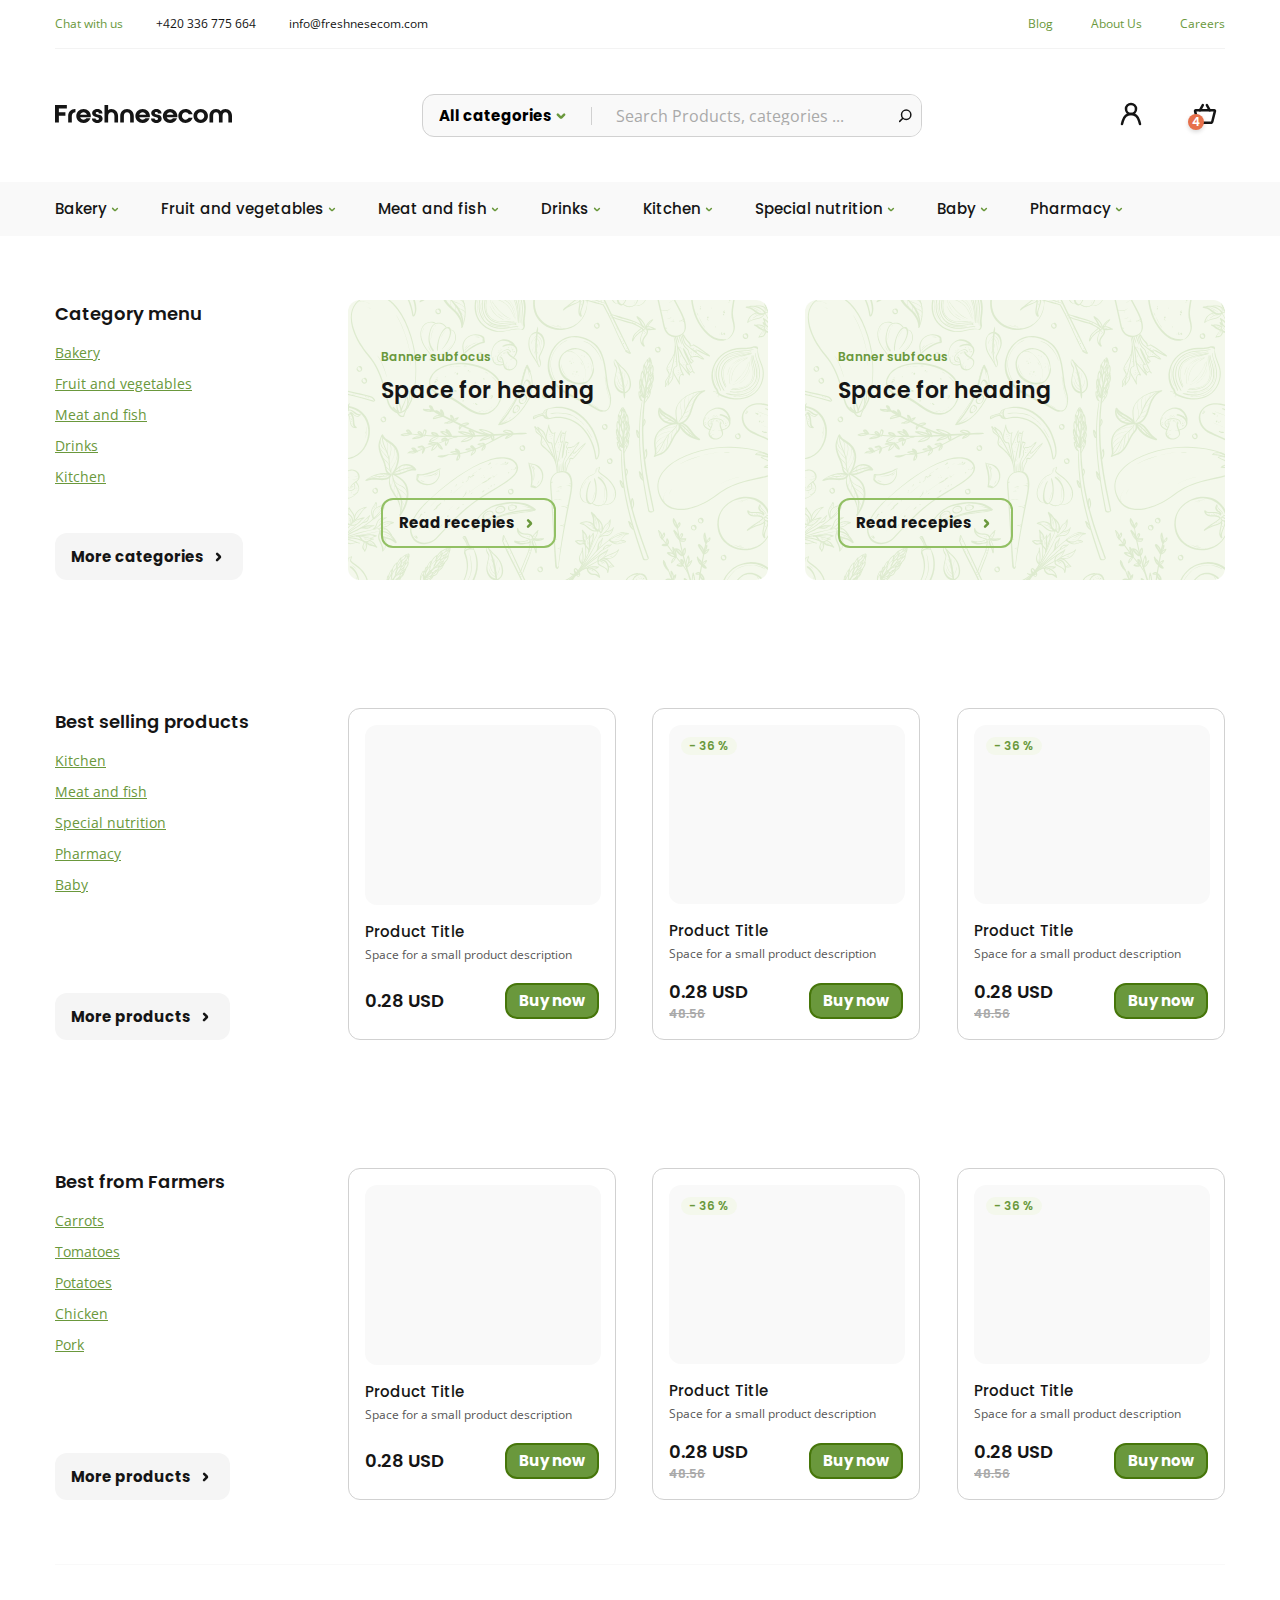
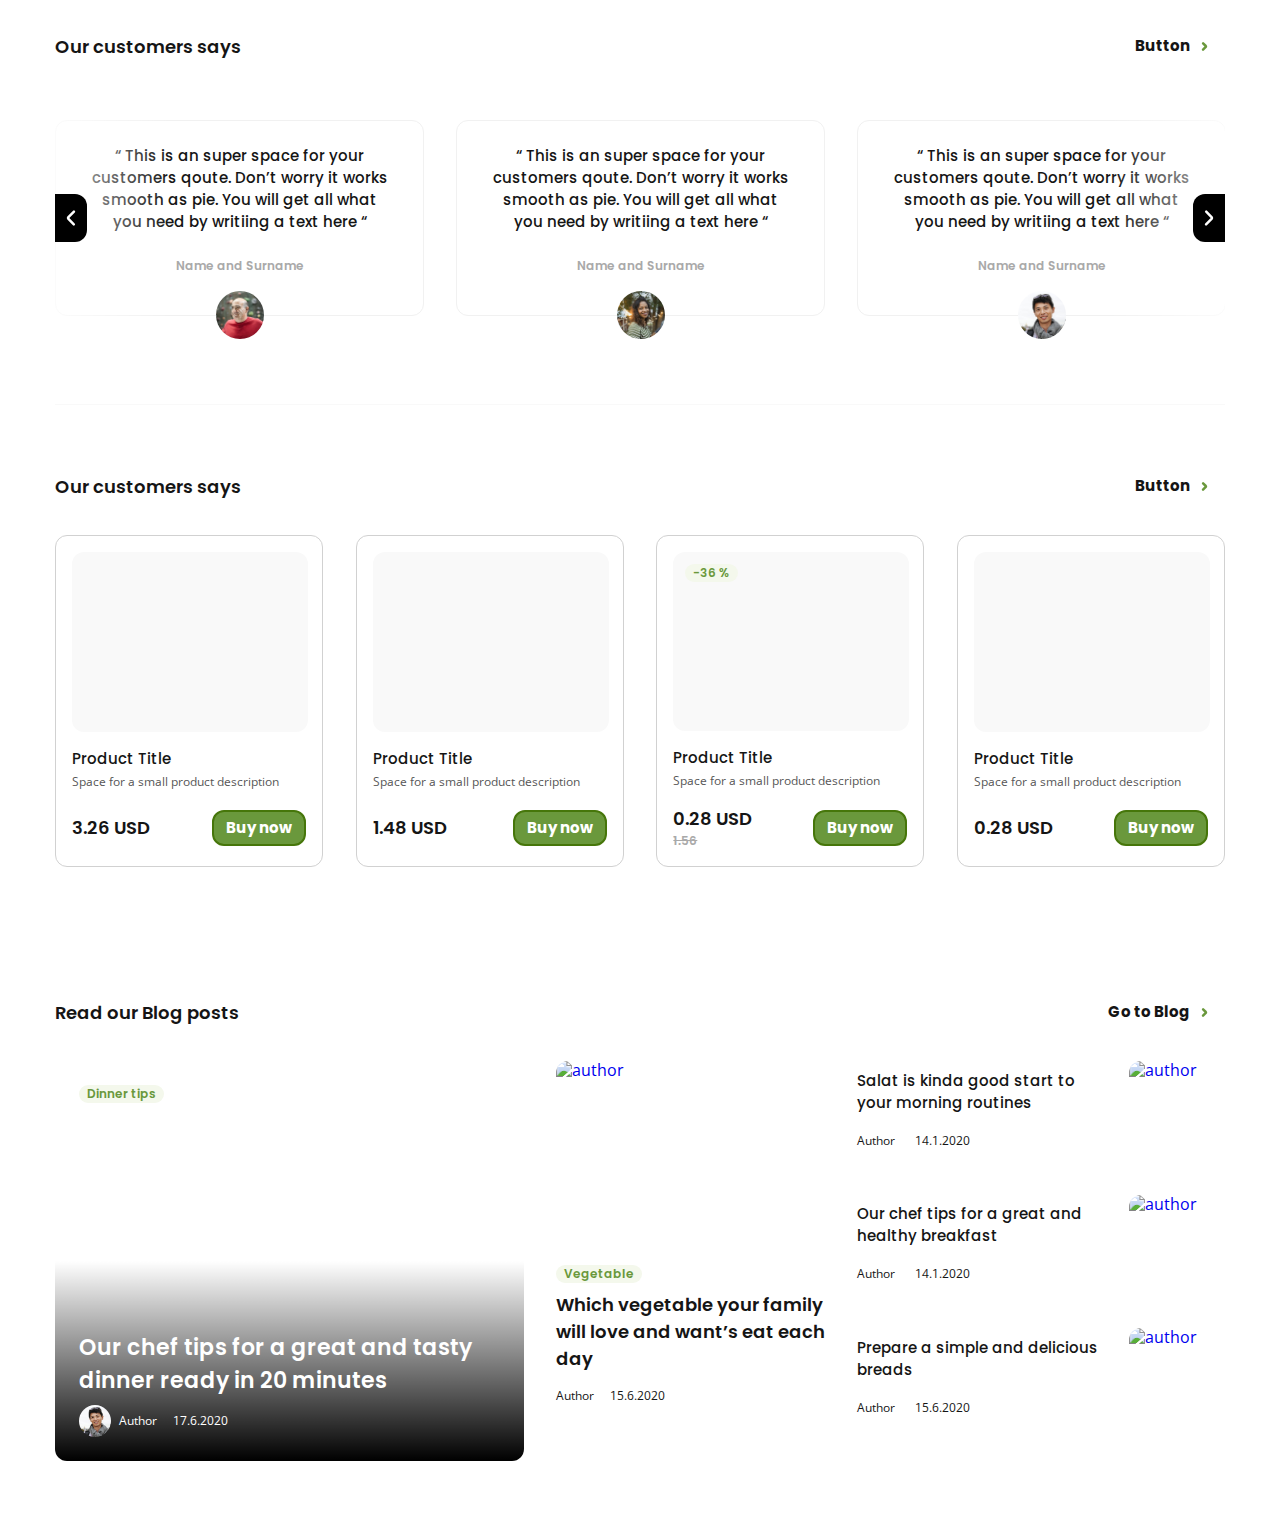
==== commit fed02d1e: "Added blog-posts section, styles" ====
--- a/index.html
+++ b/index.html
@@ -373,7 +373,7 @@
           <h2 class="reviews__title section-title">Our customers says</h2>
           <a href="#!" class="reviews__link reviews-link link">
             <span class="reviews-link__txt">Button</span>
-            <img src="img/chevron-right.svg" alt="" />
+            <img src="img/green-chevron-right.svg" alt="" />
           </a>
         </div>
         <div class="reviews__slider slider">
@@ -462,7 +462,7 @@
           <h2 class="products__title section-title">Our customers says</h2>
           <a href="#!" class="products__link products-link link">
             <span class="products-link__txt">Button</span>
-            <img src="img/chevron-right.svg" alt="" />
+            <img src="img/green-chevron-right.svg" alt="" />
           </a>
         </div>
         <div class="products__items">
@@ -546,6 +546,123 @@
               </button>
             </div>
           </div>
+        </div>
+      </div>
+    </section>
+    <section class="blog-posts">
+      <div class="container blog-posts__container">
+        <div class="blog-posts__head">
+          <h2 class="blog-posts__title section-title">Read our Blog posts</h2>
+          <a href="#!" class="blog-posts__link blog-posts-link link">
+            <span class="blog-posts-link__txt">Go to Blog</span>
+            <img src="img/green-chevron-right.svg" alt="" />
+          </a>
+        </div>
+        <div class="blog-posts__grid">
+          <a href="#!" class="blog-posts__article big-article link">
+            <div class="big-article__wrapper">
+              <div class="big-article__label label">
+                <span class="label__text">Dinner tips</span>
+              </div>
+              <div class="big-article__info-wrapper">
+                <h2 class="big-article__title">
+                  Our chef tips for a great and tasty dinner ready in 20 minutes
+                </h2>
+                <div class="big-article__info info">
+                  <div class="info__img-wrapper">
+                    <img
+                      src="img/author-2.png"
+                      alt="author"
+                      class="info__img"
+                    />
+                  </div>
+                  <span class="info__text">Author</span>
+                  <span class="info__text">17.6.2020</span>
+                </div>
+              </div>
+            </div>
+          </a>
+          <a href="#!" class="blog-posts__article middle-article link">
+            <div class="middle-article__wrapper">
+              <div class="middle-article__img-wrapper">
+                <img
+                  src="img/article-bg-2.jpg"
+                  alt="author"
+                  class="middle-article__img"
+                />
+              </div>
+              <div class="middle-article__label label">
+                <span class="label__text">Vegetable</span>
+              </div>
+              <h2 class="middle-article__title">
+                Which vegetable your family will love and want’s eat each day
+              </h2>
+              <div class="middle-article__info info">
+                <span class="info__text">Author</span>
+                <span class="info__text">15.6.2020</span>
+              </div>
+            </div>
+          </a>
+          <a href="#!" class="blog-posts__article little-article link">
+            <div class="little-article__wrapper">
+              <div class="little-article__info-wrapper">
+                <h2 class="little-article__title">
+                  Salat is kinda good start to your morning routines
+                </h2>
+                <div class="little-article__info info">
+                  <span class="info__text">Author</span>
+                  <span class="info__text">14.1.2020</span>
+                </div>
+              </div>
+              <div class="little-article__img-wrapper">
+                <img
+                  src="img/article-bg-3.jpg"
+                  alt="author"
+                  class="little-article__img"
+                />
+              </div>
+            </div>
+          </a>
+          <a href="#!" class="blog-posts__article little-article link">
+            <div class="little-article__wrapper">
+              <div class="little-article__info-wrapper">
+                <h2 class="little-article__title">
+                  Our chef tips for a great and healthy breakfast
+                </h2>
+                <div class="little-article__info info">
+                  <span class="info__text">Author</span>
+                  <span class="info__text">14.1.2020</span>
+                </div>
+              </div>
+              <div class="little-article__img-wrapper">
+                <img
+                  src="img/article-bg-4.jpg"
+                  alt="author"
+                  class="little-article__img"
+                />
+              </div>
+            </div>
+          </a>
+          <a href="#!" class="blog-posts__article little-article link">
+            <div class="little-article__wrapper">
+              <div class="little-article__info-wrapper">
+                <h2 class="little-article__title">
+                  Prepare a simple and delicious breads
+                </h2>
+                <div class="little-article__info info">
+                  <span class="info__text">Author</span>
+                  <span class="info__text">15.6.2020</span>
+                </div>
+              </div>
+              <div class="little-article__img-wrapper">
+                <img
+                  src="img/article-bg-5.jpg"
+                  alt="author"
+                  class="little-article__img"
+                />
+              </div>
+            </div>
+          </a>
         </div>
       </div>
     </section>
--- a/css/main.css
+++ b/css/main.css
@@ -1,2 +1,2 @@
-/*! normalize.css v8.0.1 | MIT License | github.com/necolas/normalize.css */html{line-height:1.15;-webkit-text-size-adjust:100%}body{margin:0}main{display:block}h1{font-size:2em;margin:0.67em 0}hr{-webkit-box-sizing:content-box;box-sizing:content-box;height:0;overflow:visible}pre{font-family:monospace, monospace;font-size:1em}a{background-color:transparent}abbr[title]{border-bottom:none;text-decoration:underline;-webkit-text-decoration:underline dotted;text-decoration:underline dotted}b,strong{font-weight:bolder}code,kbd,samp{font-family:monospace, monospace;font-size:1em}small{font-size:80%}sub,sup{font-size:75%;line-height:0;position:relative;vertical-align:baseline}sub{bottom:-0.25em}sup{top:-0.5em}img{border-style:none}button,input,optgroup,select,textarea{font-family:inherit;font-size:100%;line-height:1.15;margin:0}button,input{overflow:visible}button,select{text-transform:none}button,[type="button"],[type="reset"],[type="submit"]{-webkit-appearance:button}button::-moz-focus-inner,[type="button"]::-moz-focus-inner,[type="reset"]::-moz-focus-inner,[type="submit"]::-moz-focus-inner{border-style:none;padding:0}button:-moz-focusring,[type="button"]:-moz-focusring,[type="reset"]:-moz-focusring,[type="submit"]:-moz-focusring{outline:1px dotted ButtonText}fieldset{padding:0.35em 0.75em 0.625em}legend{-webkit-box-sizing:border-box;box-sizing:border-box;color:inherit;display:table;max-width:100%;padding:0;white-space:normal}progress{vertical-align:baseline}textarea{overflow:auto}[type="checkbox"],[type="radio"]{-webkit-box-sizing:border-box;box-sizing:border-box;padding:0}[type="number"]::-webkit-inner-spin-button,[type="number"]::-webkit-outer-spin-button{height:auto}[type="search"]{-webkit-appearance:textfield;outline-offset:-2px}[type="search"]::-webkit-search-decoration{-webkit-appearance:none}::-webkit-file-upload-button{-webkit-appearance:button;font:inherit}details{display:block}summary{display:list-item}template{display:none}[hidden]{display:none}*{-webkit-box-sizing:border-box;box-sizing:border-box}body{display:-ms-grid;display:grid;-ms-grid-columns:1fr;grid-template-columns:1fr;height:100%;font-family:"Open Sans",sans-serif}select{-webkit-appearance:none;-moz-appearance:none;appearance:none;border:none;background-repeat:no-repeat;background-position:right center;cursor:pointer}.container{width:1170px;margin:0 auto;padding:64px 0}.section-title{margin:0 0 16px;font-family:"Poppins",sans-serif;font-weight:600;font-size:18px;line-height:27px;color:#151515}.button{cursor:pointer}.list{margin:0;padding:0;list-style:none}.link{text-decoration:none}.more-stuff{display:-webkit-box;display:-ms-flexbox;display:flex;-webkit-box-align:center;-ms-flex-align:center;align-items:center;-webkit-box-pack:justify;-ms-flex-pack:justify;justify-content:space-between;width:-webkit-max-content;width:-moz-max-content;width:max-content;padding:12.5px 16px;border:0;border-radius:12px;background-color:#f5f5f5}.more-stuff__txt{margin-right:6px;font-family:"Poppins",sans-serif;font-weight:700;font-size:15px;line-height:22px;color:#151515}.product{display:-webkit-box;display:-ms-flexbox;display:flex;-webkit-box-orient:vertical;-webkit-box-direction:normal;-ms-flex-direction:column;flex-direction:column;width:268px;height:332px;padding:16px;border:1px solid #d1d1d1;border-radius:12px}.product__label{position:absolute;top:12px;left:12px;padding:0 8px;font-family:"Poppins",sans-serif;font-weight:600;font-size:12px;line-height:18px;color:#6A983C;background-color:#f4f8ec;border-radius:12px}.product__image{position:relative;width:236px;height:180px;border-radius:12px;background-color:#f9f9f9}.product__title{margin:16px 0 0;font-family:"Poppins",sans-serif;font-weight:500;font-size:15px;line-height:22px;color:#151515}.product__subtitle{margin:4px 0 16px;font-size:12px;line-height:16px;color:#575757}.product__price-wrapper{display:-webkit-box;display:-ms-flexbox;display:flex;-webkit-box-align:center;-ms-flex-align:center;align-items:center;-webkit-box-pack:justify;-ms-flex-pack:justify;justify-content:space-between;height:45px}.product__price-wrapper .price__new{margin:0;font-family:"Poppins",sans-serif;font-weight:600;font-size:18px;line-height:27px;color:#151515}.product__price-wrapper .price__old{margin:0;font-family:"Poppins",sans-serif;font-weight:600;font-size:12px;line-height:18px;text-decoration:line-through;color:#a9a9a9}.product__price-wrapper .product-button{display:-webkit-box;display:-ms-flexbox;display:flex;-webkit-box-align:center;-ms-flex-align:center;align-items:center;height:36px;padding:12px;background-color:#6A983C;border:2px solid #46760a;border-radius:12px}.product__price-wrapper .product-button__text{font-family:"Poppins",sans-serif;font-weight:bold;font-size:15px;line-height:22px;color:#fff}.header__container{padding:0}.header__links-wrapper{display:-webkit-box;display:-ms-flexbox;display:flex;-webkit-box-pack:justify;-ms-flex-pack:justify;justify-content:space-between;-webkit-box-align:center;-ms-flex-align:center;align-items:center;padding:16px 0;border-bottom:1px solid rgba(21,21,21,0.05)}.header__contacts{display:-webkit-box;display:-ms-flexbox;display:flex;-webkit-box-align:center;-ms-flex-align:center;align-items:center;-webkit-column-gap:33px;column-gap:33px}.header__links{display:-webkit-box;display:-ms-flexbox;display:flex;-webkit-box-align:center;-ms-flex-align:center;align-items:center;-webkit-column-gap:38px;column-gap:38px}.header__link{font-size:12px;line-height:16px;color:#6A983C}.header__phone,.header__email{color:#151515}.header__inner{display:-webkit-box;display:-ms-flexbox;display:flex;-webkit-box-align:center;-ms-flex-align:center;align-items:center;-webkit-box-pack:justify;-ms-flex-pack:justify;justify-content:space-between;padding:40px 0}.header__buttons{display:-webkit-box;display:-ms-flexbox;display:flex;-webkit-box-align:center;-ms-flex-align:center;align-items:center;-webkit-column-gap:34px;column-gap:34px}.header__button{padding:4px 8px;border:none;background-color:#fff}.header__cart-wrapper{position:relative}.cart__counter{position:absolute;left:3px;bottom:3px;display:-webkit-box;display:-ms-flexbox;display:flex;-webkit-box-align:center;-ms-flex-align:center;align-items:center;-webkit-box-pack:center;-ms-flex-pack:center;justify-content:center;width:16px;height:16px;font-family:"Poppins",sans-serif;font-weight:600;font-size:12px;line-height:18px;color:#fff;border-radius:50%;background-color:#e6704b;-webkit-box-shadow:0px 2px 4px rgba(0,0,0,0.15);box-shadow:0px 2px 4px rgba(0,0,0,0.15)}.search{position:relative;display:-webkit-box;display:-ms-flexbox;display:flex;-webkit-box-align:center;-ms-flex-align:center;align-items:center;-webkit-box-pack:justify;-ms-flex-pack:justify;justify-content:space-between;width:500px;padding:10px 0 9px 16px;border:1px solid #d1d1d1;border-radius:12px;background-color:#f9f9f9;overflow:hidden}.search__selector{width:130px;font-family:"Poppins",sans-serif;font-weight:700;font-size:15px;line-height:22px;background-image:url(../img/chevron-down.svg);background-color:#f9f9f9}.search__input{width:330px;padding:0 40px 0 24px;border:none;border-left:1px solid #d1d1d1;background-color:#f9f9f9}.search__input::-webkit-input-placeholder{color:#a9a9a9}.search__input::-moz-placeholder{color:#a9a9a9}.search__button{position:absolute;top:0;right:0;bottom:0;padding:0 16px;background-image:url(../img/search-icon.svg);background-repeat:no-repeat;background-position:center;background-color:#f9f9f9;border:none}.navbar{background-color:#f9f9f9}.navbar__container{padding:16px 0}.navbar__list{display:-webkit-box;display:-ms-flexbox;display:flex;-webkit-box-align:center;-ms-flex-align:center;align-items:center;-webkit-box-orient:horizontal;-webkit-box-direction:normal;-ms-flex-direction:row;flex-direction:row;-webkit-column-gap:40px;column-gap:40px}.item__selector{padding-right:14px;font-family:"Poppins",sans-serif;font-weight:500;font-size:15px;line-height:22px;color:#151515;background-image:url(../img/menu-chevron.svg);background-color:#f9f9f9}.category-menu__container{display:-ms-grid;display:grid;-ms-grid-columns:1fr 3fr;grid-template-columns:1fr 3fr}.category-menu__menu-wrapper{position:relative;-ms-grid-column:1;-ms-grid-column-span:1;grid-column:1/2;display:-webkit-box;display:-ms-flexbox;display:flex;-webkit-box-orient:vertical;-webkit-box-direction:normal;-ms-flex-direction:column;flex-direction:column}.category-menu__items{-ms-grid-column:2;-ms-grid-column-span:1;grid-column:2/3;display:-webkit-box;display:-ms-flexbox;display:flex;-webkit-box-pack:justify;-ms-flex-pack:justify;justify-content:space-between;-webkit-box-align:center;-ms-flex-align:center;align-items:center}.category-menu__items .item{position:relative;padding:48px 33px 32px;width:420px;height:280px;border-radius:12px;background-color:#f4f8ec;background-image:url(../img/background-plug.svg);background-position:center;background-repeat:no-repeat}.category-menu__items .item__uptitle{margin:0 0 8px;font-family:"Poppins",sans-serif;font-weight:600;font-size:12px;line-height:18px;color:#6A983C}.category-menu__items .item__title{margin:0;font-family:"Poppins",sans-serif;font-weight:600;font-size:22px;line-height:33px;color:#151515}.category-menu__items .item .item-link{position:absolute;bottom:32px;display:-webkit-box;display:-ms-flexbox;display:flex;-webkit-box-align:center;-ms-flex-align:center;align-items:center;padding:12px 16px;border:2px solid #92c064;border-radius:12px}.category-menu__items .item .item-link__txt{margin-right:6px;font-family:"Poppins",sans-serif;font-weight:700;font-size:15px;line-height:22px;color:#151515}.category-menu .list__item{margin-bottom:12px}.category-menu .list__item:nth-last-child(2){margin-bottom:48px}.category-menu .list__item:last-child{margin-bottom:0;position:absolute;bottom:0}.category-menu .list__link{font-size:14px;line-height:19px;color:#6A983C}.best-selling__container{display:-ms-grid;display:grid;-ms-grid-columns:1fr 3fr;grid-template-columns:1fr 3fr}.best-selling__menu-wrapper{position:relative;-ms-grid-column:1;-ms-grid-column-span:1;grid-column:1/2;display:-webkit-box;display:-ms-flexbox;display:flex;-webkit-box-orient:vertical;-webkit-box-direction:normal;-ms-flex-direction:column;flex-direction:column}.best-selling__items{-ms-grid-column:2;-ms-grid-column-span:1;grid-column:2/3;display:-webkit-box;display:-ms-flexbox;display:flex;-webkit-box-pack:justify;-ms-flex-pack:justify;justify-content:space-between;-webkit-box-align:center;-ms-flex-align:center;align-items:center}.best-selling .list__item{margin-bottom:12px}.best-selling .list__item:nth-last-child(2){margin-bottom:48px}.best-selling .list__item:last-child{margin-bottom:0;position:absolute;bottom:0}.best-selling .list__link{font-size:14px;line-height:19px;color:#6A983C}.best-from__container{display:-ms-grid;display:grid;-ms-grid-columns:1fr 3fr;grid-template-columns:1fr 3fr}.best-from__menu-wrapper{position:relative;-ms-grid-column:1;-ms-grid-column-span:1;grid-column:1/2;display:-webkit-box;display:-ms-flexbox;display:flex;-webkit-box-orient:vertical;-webkit-box-direction:normal;-ms-flex-direction:column;flex-direction:column}.best-from__items{-ms-grid-column:2;-ms-grid-column-span:1;grid-column:2/3;display:-webkit-box;display:-ms-flexbox;display:flex;-webkit-box-pack:justify;-ms-flex-pack:justify;justify-content:space-between;-webkit-box-align:center;-ms-flex-align:center;align-items:center}.best-from .list__item{margin-bottom:12px}.best-from .list__item:nth-last-child(2){margin-bottom:48px}.best-from .list__item:last-child{margin-bottom:0;position:absolute;bottom:0}.best-from .list__link{font-size:14px;line-height:19px;color:#6A983C}.reviews__container{border-top:1px solid #f9f9f9;border-bottom:1px solid #f9f9f9}.reviews__head{display:-webkit-box;display:-ms-flexbox;display:flex;-webkit-box-pack:justify;-ms-flex-pack:justify;justify-content:space-between;-webkit-box-align:center;-ms-flex-align:center;align-items:center;margin-bottom:32px}.reviews__title{margin:0}.reviews-link{display:-webkit-box;display:-ms-flexbox;display:flex;-webkit-box-align:center;-ms-flex-align:center;align-items:center;padding:6px 12px}.reviews-link__txt{margin-right:6px;font-family:"Poppins",sans-serif;font-weight:700;font-size:15px;line-height:22px;color:#151515}.reviews .review{display:-webkit-box;display:-ms-flexbox;display:flex;-webkit-box-orient:vertical;-webkit-box-direction:normal;-ms-flex-direction:column;flex-direction:column;-webkit-box-align:center;-ms-flex-align:center;align-items:center;width:369px;padding:24px 32px 0;text-align:center;border:1px solid #f1f1f1;border-radius:12px}.reviews .review__text{margin:0 0 24px;font-family:"Poppins",sans-serif;font-weight:500;font-size:15px;line-height:22px;color:#151515}.reviews .review__author{margin:0 0 16px;font-family:"Poppins",sans-serif;font-weight:600;font-size:12px;line-height:18px;color:#a9a9a9}.reviews .review__img-wrapper{margin:0 0 -24px;width:48px;height:48px;border-radius:50%;overflow:hidden}.reviews .review__image{width:100%;height:100%;-o-object-fit:cover;object-fit:cover}.reviews .slider{position:relative;overflow:hidden}.reviews .slider__wrapper{display:-webkit-box;display:-ms-flexbox;display:flex;-webkit-column-gap:32px;column-gap:32px}.reviews .slider__slide{display:-webkit-box;display:-ms-flexbox;display:flex;-webkit-box-align:center;-ms-flex-align:center;align-items:center;-webkit-column-gap:32px;column-gap:32px;min-height:245px}.reviews .slider::before{content:"";position:absolute;top:0;left:0;z-index:10;height:100%;width:10%;background:-webkit-gradient(linear, left top, right top, from(#fff), to(rgba(255,255,255,0)));background:linear-gradient(90deg, #fff 0%, rgba(255,255,255,0) 100%);opacity:0.7}.reviews .slider::after{content:"";position:absolute;top:0;right:0;z-index:10;height:100%;width:10%;background:-webkit-gradient(linear, left top, right top, from(#fff), to(rgba(255,255,255,0)));background:linear-gradient(90deg, #fff 0%, rgba(255,255,255,0) 100%);opacity:0.7;-webkit-transform:rotate(180deg);transform:rotate(180deg)}.reviews .slider__button{position:absolute;top:50%;z-index:15;-webkit-transform:translateY(-50%);transform:translateY(-50%);display:-webkit-box;display:-ms-flexbox;display:flex;-webkit-box-align:center;-ms-flex-align:center;align-items:center;-webkit-box-pack:center;-ms-flex-pack:center;justify-content:center;width:32px;height:48px;background-color:#000000}.reviews .slider__button_left{left:0;border-radius:0 12px 12px  0}.reviews .slider__button_right{right:0;border-radius:12px 0 0 12px}.products__head{display:-webkit-box;display:-ms-flexbox;display:flex;-webkit-box-pack:justify;-ms-flex-pack:justify;justify-content:space-between;-webkit-box-align:center;-ms-flex-align:center;align-items:center;margin-bottom:32px}.products__title{margin:0}.products-link{display:-webkit-box;display:-ms-flexbox;display:flex;-webkit-box-align:center;-ms-flex-align:center;align-items:center;padding:6px 12px}.products-link__txt{margin-right:6px;font-family:"Poppins",sans-serif;font-weight:700;font-size:15px;line-height:22px;color:#151515}.products__items{display:-webkit-box;display:-ms-flexbox;display:flex;-webkit-box-align:center;-ms-flex-align:center;align-items:center;-webkit-box-pack:justify;-ms-flex-pack:justify;justify-content:space-between}
+/*! normalize.css v8.0.1 | MIT License | github.com/necolas/normalize.css */html{line-height:1.15;-webkit-text-size-adjust:100%}body{margin:0}main{display:block}h1{font-size:2em;margin:0.67em 0}hr{-webkit-box-sizing:content-box;box-sizing:content-box;height:0;overflow:visible}pre{font-family:monospace, monospace;font-size:1em}a{background-color:transparent}abbr[title]{border-bottom:none;text-decoration:underline;-webkit-text-decoration:underline dotted;text-decoration:underline dotted}b,strong{font-weight:bolder}code,kbd,samp{font-family:monospace, monospace;font-size:1em}small{font-size:80%}sub,sup{font-size:75%;line-height:0;position:relative;vertical-align:baseline}sub{bottom:-0.25em}sup{top:-0.5em}img{border-style:none}button,input,optgroup,select,textarea{font-family:inherit;font-size:100%;line-height:1.15;margin:0}button,input{overflow:visible}button,select{text-transform:none}button,[type="button"],[type="reset"],[type="submit"]{-webkit-appearance:button}button::-moz-focus-inner,[type="button"]::-moz-focus-inner,[type="reset"]::-moz-focus-inner,[type="submit"]::-moz-focus-inner{border-style:none;padding:0}button:-moz-focusring,[type="button"]:-moz-focusring,[type="reset"]:-moz-focusring,[type="submit"]:-moz-focusring{outline:1px dotted ButtonText}fieldset{padding:0.35em 0.75em 0.625em}legend{-webkit-box-sizing:border-box;box-sizing:border-box;color:inherit;display:table;max-width:100%;padding:0;white-space:normal}progress{vertical-align:baseline}textarea{overflow:auto}[type="checkbox"],[type="radio"]{-webkit-box-sizing:border-box;box-sizing:border-box;padding:0}[type="number"]::-webkit-inner-spin-button,[type="number"]::-webkit-outer-spin-button{height:auto}[type="search"]{-webkit-appearance:textfield;outline-offset:-2px}[type="search"]::-webkit-search-decoration{-webkit-appearance:none}::-webkit-file-upload-button{-webkit-appearance:button;font:inherit}details{display:block}summary{display:list-item}template{display:none}[hidden]{display:none}*{-webkit-box-sizing:border-box;box-sizing:border-box}body{display:-ms-grid;display:grid;-ms-grid-columns:1fr;grid-template-columns:1fr;height:100%;font-family:"Open Sans",sans-serif}select{-webkit-appearance:none;-moz-appearance:none;appearance:none;border:none;background-repeat:no-repeat;background-position:right center;cursor:pointer}.container{width:1170px;margin:0 auto;padding:64px 0}.section-title{margin:0 0 16px;font-family:"Poppins",sans-serif;font-weight:600;font-size:18px;line-height:27px;color:#151515}.button{cursor:pointer}.list{margin:0;padding:0;list-style:none}.link{text-decoration:none}.more-stuff{display:-webkit-box;display:-ms-flexbox;display:flex;-webkit-box-align:center;-ms-flex-align:center;align-items:center;-webkit-box-pack:justify;-ms-flex-pack:justify;justify-content:space-between;width:-webkit-max-content;width:-moz-max-content;width:max-content;padding:12.5px 16px;border:0;border-radius:12px;background-color:#f5f5f5}.more-stuff__txt{margin-right:6px;font-family:"Poppins",sans-serif;font-weight:700;font-size:15px;line-height:22px;color:#151515}.product{display:-webkit-box;display:-ms-flexbox;display:flex;-webkit-box-orient:vertical;-webkit-box-direction:normal;-ms-flex-direction:column;flex-direction:column;width:268px;height:332px;padding:16px;border:1px solid #d1d1d1;border-radius:12px}.product__label{position:absolute;top:12px;left:12px;padding:0 8px;font-family:"Poppins",sans-serif;font-weight:600;font-size:12px;line-height:18px;color:#6A983C;background-color:#f4f8ec;border-radius:12px}.product__image{position:relative;width:236px;height:180px;border-radius:12px;background-color:#f9f9f9}.product__title{margin:16px 0 0;font-family:"Poppins",sans-serif;font-weight:500;font-size:15px;line-height:22px;color:#151515}.product__subtitle{margin:4px 0 16px;font-size:12px;line-height:16px;color:#575757}.product__price-wrapper{display:-webkit-box;display:-ms-flexbox;display:flex;-webkit-box-align:center;-ms-flex-align:center;align-items:center;-webkit-box-pack:justify;-ms-flex-pack:justify;justify-content:space-between;height:45px}.product__price-wrapper .price__new{margin:0;font-family:"Poppins",sans-serif;font-weight:600;font-size:18px;line-height:27px;color:#151515}.product__price-wrapper .price__old{margin:0;font-family:"Poppins",sans-serif;font-weight:600;font-size:12px;line-height:18px;text-decoration:line-through;color:#a9a9a9}.product__price-wrapper .product-button{display:-webkit-box;display:-ms-flexbox;display:flex;-webkit-box-align:center;-ms-flex-align:center;align-items:center;height:36px;padding:12px;background-color:#6A983C;border:2px solid #46760a;border-radius:12px}.product__price-wrapper .product-button__text{font-family:"Poppins",sans-serif;font-weight:bold;font-size:15px;line-height:22px;color:#fff}.header__container{padding:0}.header__links-wrapper{display:-webkit-box;display:-ms-flexbox;display:flex;-webkit-box-pack:justify;-ms-flex-pack:justify;justify-content:space-between;-webkit-box-align:center;-ms-flex-align:center;align-items:center;padding:16px 0;border-bottom:1px solid rgba(21,21,21,0.05)}.header__contacts{display:-webkit-box;display:-ms-flexbox;display:flex;-webkit-box-align:center;-ms-flex-align:center;align-items:center;-webkit-column-gap:33px;column-gap:33px}.header__links{display:-webkit-box;display:-ms-flexbox;display:flex;-webkit-box-align:center;-ms-flex-align:center;align-items:center;-webkit-column-gap:38px;column-gap:38px}.header__link{font-size:12px;line-height:16px;color:#6A983C}.header__phone,.header__email{color:#151515}.header__inner{display:-webkit-box;display:-ms-flexbox;display:flex;-webkit-box-align:center;-ms-flex-align:center;align-items:center;-webkit-box-pack:justify;-ms-flex-pack:justify;justify-content:space-between;padding:40px 0}.header__buttons{display:-webkit-box;display:-ms-flexbox;display:flex;-webkit-box-align:center;-ms-flex-align:center;align-items:center;-webkit-column-gap:34px;column-gap:34px}.header__button{padding:4px 8px;border:none;background-color:#fff}.header__cart-wrapper{position:relative}.cart__counter{position:absolute;left:3px;bottom:3px;display:-webkit-box;display:-ms-flexbox;display:flex;-webkit-box-align:center;-ms-flex-align:center;align-items:center;-webkit-box-pack:center;-ms-flex-pack:center;justify-content:center;width:16px;height:16px;font-family:"Poppins",sans-serif;font-weight:600;font-size:12px;line-height:18px;color:#fff;border-radius:50%;background-color:#e6704b;-webkit-box-shadow:0px 2px 4px rgba(0,0,0,0.15);box-shadow:0px 2px 4px rgba(0,0,0,0.15)}.search{position:relative;display:-webkit-box;display:-ms-flexbox;display:flex;-webkit-box-align:center;-ms-flex-align:center;align-items:center;-webkit-box-pack:justify;-ms-flex-pack:justify;justify-content:space-between;width:500px;padding:10px 0 9px 16px;border:1px solid #d1d1d1;border-radius:12px;background-color:#f9f9f9;overflow:hidden}.search__selector{width:130px;font-family:"Poppins",sans-serif;font-weight:700;font-size:15px;line-height:22px;background-image:url(../img/chevron-down.svg);background-color:#f9f9f9}.search__input{width:330px;padding:0 40px 0 24px;border:none;border-left:1px solid #d1d1d1;background-color:#f9f9f9}.search__input::-webkit-input-placeholder{color:#a9a9a9}.search__input::-moz-placeholder{color:#a9a9a9}.search__button{position:absolute;top:0;right:0;bottom:0;padding:0 16px;background-image:url(../img/search-icon.svg);background-repeat:no-repeat;background-position:center;background-color:#f9f9f9;border:none}.navbar{background-color:#f9f9f9}.navbar__container{padding:16px 0}.navbar__list{display:-webkit-box;display:-ms-flexbox;display:flex;-webkit-box-align:center;-ms-flex-align:center;align-items:center;-webkit-box-orient:horizontal;-webkit-box-direction:normal;-ms-flex-direction:row;flex-direction:row;-webkit-column-gap:40px;column-gap:40px}.item__selector{padding-right:14px;font-family:"Poppins",sans-serif;font-weight:500;font-size:15px;line-height:22px;color:#151515;background-image:url(../img/menu-chevron.svg);background-color:#f9f9f9}.category-menu__container{display:-ms-grid;display:grid;-ms-grid-columns:1fr 3fr;grid-template-columns:1fr 3fr}.category-menu__menu-wrapper{position:relative;-ms-grid-column:1;-ms-grid-column-span:1;grid-column:1/2;display:-webkit-box;display:-ms-flexbox;display:flex;-webkit-box-orient:vertical;-webkit-box-direction:normal;-ms-flex-direction:column;flex-direction:column}.category-menu__items{-ms-grid-column:2;-ms-grid-column-span:1;grid-column:2/3;display:-webkit-box;display:-ms-flexbox;display:flex;-webkit-box-pack:justify;-ms-flex-pack:justify;justify-content:space-between;-webkit-box-align:center;-ms-flex-align:center;align-items:center}.category-menu__items .item{position:relative;padding:48px 33px 32px;width:420px;height:280px;border-radius:12px;background-color:#f4f8ec;background-image:url(../img/background-plug.svg);background-position:center;background-repeat:no-repeat}.category-menu__items .item__uptitle{margin:0 0 8px;font-family:"Poppins",sans-serif;font-weight:600;font-size:12px;line-height:18px;color:#6A983C}.category-menu__items .item__title{margin:0;font-family:"Poppins",sans-serif;font-weight:600;font-size:22px;line-height:33px;color:#151515}.category-menu__items .item .item-link{position:absolute;bottom:32px;display:-webkit-box;display:-ms-flexbox;display:flex;-webkit-box-align:center;-ms-flex-align:center;align-items:center;padding:12px 16px;border:2px solid #92c064;border-radius:12px}.category-menu__items .item .item-link__txt{margin-right:6px;font-family:"Poppins",sans-serif;font-weight:700;font-size:15px;line-height:22px;color:#151515}.category-menu .list__item{margin-bottom:12px}.category-menu .list__item:nth-last-child(2){margin-bottom:48px}.category-menu .list__item:last-child{margin-bottom:0;position:absolute;bottom:0}.category-menu .list__link{font-size:14px;line-height:19px;color:#6A983C}.best-selling__container{display:-ms-grid;display:grid;-ms-grid-columns:1fr 3fr;grid-template-columns:1fr 3fr}.best-selling__menu-wrapper{position:relative;-ms-grid-column:1;-ms-grid-column-span:1;grid-column:1/2;display:-webkit-box;display:-ms-flexbox;display:flex;-webkit-box-orient:vertical;-webkit-box-direction:normal;-ms-flex-direction:column;flex-direction:column}.best-selling__items{-ms-grid-column:2;-ms-grid-column-span:1;grid-column:2/3;display:-webkit-box;display:-ms-flexbox;display:flex;-webkit-box-pack:justify;-ms-flex-pack:justify;justify-content:space-between;-webkit-box-align:center;-ms-flex-align:center;align-items:center}.best-selling .list__item{margin-bottom:12px}.best-selling .list__item:nth-last-child(2){margin-bottom:48px}.best-selling .list__item:last-child{margin-bottom:0;position:absolute;bottom:0}.best-selling .list__link{font-size:14px;line-height:19px;color:#6A983C}.best-from__container{display:-ms-grid;display:grid;-ms-grid-columns:1fr 3fr;grid-template-columns:1fr 3fr}.best-from__menu-wrapper{position:relative;-ms-grid-column:1;-ms-grid-column-span:1;grid-column:1/2;display:-webkit-box;display:-ms-flexbox;display:flex;-webkit-box-orient:vertical;-webkit-box-direction:normal;-ms-flex-direction:column;flex-direction:column}.best-from__items{-ms-grid-column:2;-ms-grid-column-span:1;grid-column:2/3;display:-webkit-box;display:-ms-flexbox;display:flex;-webkit-box-pack:justify;-ms-flex-pack:justify;justify-content:space-between;-webkit-box-align:center;-ms-flex-align:center;align-items:center}.best-from .list__item{margin-bottom:12px}.best-from .list__item:nth-last-child(2){margin-bottom:48px}.best-from .list__item:last-child{margin-bottom:0;position:absolute;bottom:0}.best-from .list__link{font-size:14px;line-height:19px;color:#6A983C}.reviews__container{border-top:1px solid #f9f9f9;border-bottom:1px solid #f9f9f9}.reviews__head{display:-webkit-box;display:-ms-flexbox;display:flex;-webkit-box-pack:justify;-ms-flex-pack:justify;justify-content:space-between;-webkit-box-align:center;-ms-flex-align:center;align-items:center;margin-bottom:32px}.reviews__title{margin:0}.reviews-link{display:-webkit-box;display:-ms-flexbox;display:flex;-webkit-box-align:center;-ms-flex-align:center;align-items:center;padding:6px 12px}.reviews-link__txt{margin-right:6px;font-family:"Poppins",sans-serif;font-weight:700;font-size:15px;line-height:22px;color:#151515}.reviews .review{display:-webkit-box;display:-ms-flexbox;display:flex;-webkit-box-orient:vertical;-webkit-box-direction:normal;-ms-flex-direction:column;flex-direction:column;-webkit-box-align:center;-ms-flex-align:center;align-items:center;width:369px;padding:24px 32px 0;text-align:center;border:1px solid #f1f1f1;border-radius:12px}.reviews .review__text{margin:0 0 24px;font-family:"Poppins",sans-serif;font-weight:500;font-size:15px;line-height:22px;color:#151515}.reviews .review__author{margin:0 0 16px;font-family:"Poppins",sans-serif;font-weight:600;font-size:12px;line-height:18px;color:#a9a9a9}.reviews .review__img-wrapper{margin:0 0 -24px;width:48px;height:48px;border-radius:50%;overflow:hidden}.reviews .review__image{width:100%;height:100%;-o-object-fit:cover;object-fit:cover}.reviews .slider{position:relative;overflow:hidden}.reviews .slider__wrapper{display:-webkit-box;display:-ms-flexbox;display:flex;-webkit-column-gap:32px;column-gap:32px}.reviews .slider__slide{display:-webkit-box;display:-ms-flexbox;display:flex;-webkit-box-align:center;-ms-flex-align:center;align-items:center;-webkit-column-gap:32px;column-gap:32px;min-height:245px}.reviews .slider::before{content:"";position:absolute;top:0;left:0;z-index:10;height:100%;width:10%;background:-webkit-gradient(linear, left top, right top, from(#fff), to(rgba(255,255,255,0)));background:linear-gradient(90deg, #fff 0%, rgba(255,255,255,0) 100%);opacity:0.7}.reviews .slider::after{content:"";position:absolute;top:0;right:0;z-index:10;height:100%;width:10%;background:-webkit-gradient(linear, left top, right top, from(#fff), to(rgba(255,255,255,0)));background:linear-gradient(90deg, #fff 0%, rgba(255,255,255,0) 100%);opacity:0.7;-webkit-transform:rotate(180deg);transform:rotate(180deg)}.reviews .slider__button{position:absolute;top:50%;z-index:15;-webkit-transform:translateY(-50%);transform:translateY(-50%);display:-webkit-box;display:-ms-flexbox;display:flex;-webkit-box-align:center;-ms-flex-align:center;align-items:center;-webkit-box-pack:center;-ms-flex-pack:center;justify-content:center;width:32px;height:48px;background-color:#000000}.reviews .slider__button_left{left:0;border-radius:0 12px 12px  0}.reviews .slider__button_right{right:0;border-radius:12px 0 0 12px}.products__head{display:-webkit-box;display:-ms-flexbox;display:flex;-webkit-box-pack:justify;-ms-flex-pack:justify;justify-content:space-between;-webkit-box-align:center;-ms-flex-align:center;align-items:center;margin-bottom:32px}.products__title{margin:0}.products-link{display:-webkit-box;display:-ms-flexbox;display:flex;-webkit-box-align:center;-ms-flex-align:center;align-items:center;padding:6px 12px}.products-link__txt{margin-right:6px;font-family:"Poppins",sans-serif;font-weight:700;font-size:15px;line-height:22px;color:#151515}.products__items{display:-webkit-box;display:-ms-flexbox;display:flex;-webkit-box-align:center;-ms-flex-align:center;align-items:center;-webkit-box-pack:justify;-ms-flex-pack:justify;justify-content:space-between}.blog-posts__head{display:-webkit-box;display:-ms-flexbox;display:flex;-webkit-box-pack:justify;-ms-flex-pack:justify;justify-content:space-between;-webkit-box-align:center;-ms-flex-align:center;align-items:center;margin-bottom:32px}.blog-posts__title{margin:0}.blog-posts-link{display:-webkit-box;display:-ms-flexbox;display:flex;-webkit-box-align:center;-ms-flex-align:center;align-items:center;padding:6px 12px}.blog-posts-link__txt{margin-right:6px;font-family:"Poppins",sans-serif;font-weight:700;font-size:15px;line-height:22px;color:#151515}.blog-posts__grid{display:-ms-grid;display:grid;-ms-grid-columns:1fr auto 1fr;grid-template-columns:1fr auto 1fr;-webkit-column-gap:32px;column-gap:32px;-ms-grid-rows:1fr 1fr 1fr;grid-template-rows:1fr 1fr 1fr}.blog-posts__grid .big-article{-ms-grid-column:1;-ms-grid-column-span:1;grid-column:1/2;-ms-grid-row:1;-ms-grid-row-span:3;grid-row:1/4}.blog-posts__grid .big-article__wrapper{position:relative;width:469px;height:400px;background-image:url(../img/article-bg.jpg);background-position:0 -130px;background-repeat:no-repeat;background-size:cover;border-radius:12px;overflow:hidden}.blog-posts__grid .big-article__wrapper::after{content:'';position:absolute;top:50%;left:0;bottom:0;right:0;width:100%;background:-webkit-gradient(linear, left bottom, left top, from(#000), to(rgba(0,0,0,0)));background:linear-gradient(0deg, #000 0%, rgba(0,0,0,0) 100%)}.blog-posts__grid .big-article .label{position:absolute;top:24px;left:24px;display:-webkit-box;display:-ms-flexbox;display:flex;-webkit-box-align:center;-ms-flex-align:center;align-items:center;padding:0 8px;width:-webkit-max-content;width:-moz-max-content;width:max-content;background-color:#f4f8ec;border-radius:12px}.blog-posts__grid .big-article .label__text{font-family:"Poppins",sans-serif;font-weight:600;font-size:12px;line-height:18px;color:#6A983C}.blog-posts__grid .big-article__info-wrapper{position:absolute;left:24px;bottom:24px;z-index:1}.blog-posts__grid .big-article__title{margin:0 0 8px;font-family:"Poppins",sans-serif;font-weight:600;font-size:22px;line-height:33px;color:#fff}.blog-posts__grid .big-article .info{display:-webkit-box;display:-ms-flexbox;display:flex;-webkit-box-align:center;-ms-flex-align:center;align-items:center}.blog-posts__grid .big-article .info__img-wrapper{margin-right:8px;width:32px;height:32px;border-radius:50%;overflow:hidden}.blog-posts__grid .big-article .info__img{width:100%;height:100%;-o-object-fit:cover;object-fit:cover}.blog-posts__grid .big-article .info__text{margin-right:16px;font-size:12px;line-height:16px;color:#fff}.blog-posts__grid .big-article .info__text:last-child{margin:0}.blog-posts__grid .middle-article{-ms-grid-column:2;-ms-grid-column-span:1;grid-column:2/3;-ms-grid-row:1;-ms-grid-row-span:3;grid-row:1/4}.blog-posts__grid .middle-article__wrapper{width:269px}.blog-posts__grid .middle-article__img-wrapper{margin-bottom:24px;height:180px;border-radius:12px;overflow:hidden}.blog-posts__grid .middle-article__img{width:100%;height:100%;-o-object-fit:cover;object-fit:cover}.blog-posts__grid .middle-article .label{display:-webkit-box;display:-ms-flexbox;display:flex;-webkit-box-align:center;-ms-flex-align:center;align-items:center;padding:0 8px;width:-webkit-max-content;width:-moz-max-content;width:max-content;background-color:#f4f8ec;border-radius:12px}.blog-posts__grid .middle-article .label__text{font-family:"Poppins",sans-serif;font-weight:600;font-size:12px;line-height:18px;color:#6A983C}.blog-posts__grid .middle-article__title{margin:8px 0 16px;font-family:"Poppins",sans-serif;font-weight:600;font-size:18px;line-height:27px;color:#151515}.blog-posts__grid .middle-article .info{display:-webkit-box;display:-ms-flexbox;display:flex;-webkit-box-align:center;-ms-flex-align:center;align-items:center}.blog-posts__grid .middle-article .info__text{margin-right:16px;font-size:12px;line-height:16px;color:#151515}.blog-posts__grid .middle-article .info__text:last-child{margin:0}.blog-posts__grid .little-article{-ms-grid-column:3;-ms-grid-column-span:1;grid-column:3/4}.blog-posts__grid .little-article__wrapper{display:-webkit-box;display:-ms-flexbox;display:flex;-webkit-box-align:center;-ms-flex-align:center;align-items:center;-webkit-box-pack:justify;-ms-flex-pack:justify;justify-content:space-between}.blog-posts__grid .little-article__img-wrapper{width:96px;height:96px;border-radius:12px;overflow:hidden}.blog-posts__grid .little-article__img{width:100%;height:100%;-o-object-fit:cover;object-fit:cover}.blog-posts__grid .little-article__info-wrapper{display:-webkit-box;display:-ms-flexbox;display:flex;-webkit-box-orient:vertical;-webkit-box-direction:normal;-ms-flex-direction:column;flex-direction:column;width:249px}.blog-posts__grid .little-article__title{margin:0 0 16px;font-family:"Poppins",sans-serif;font-weight:500;font-size:15px;line-height:22px;color:#151515}.blog-posts__grid .little-article .info__text{font-size:12px;line-height:16px;color:#151515;margin-right:16px}.blog-posts__grid .little-article .info__text:last-child{margin:0}
 /*# sourceMappingURL=main.css.map */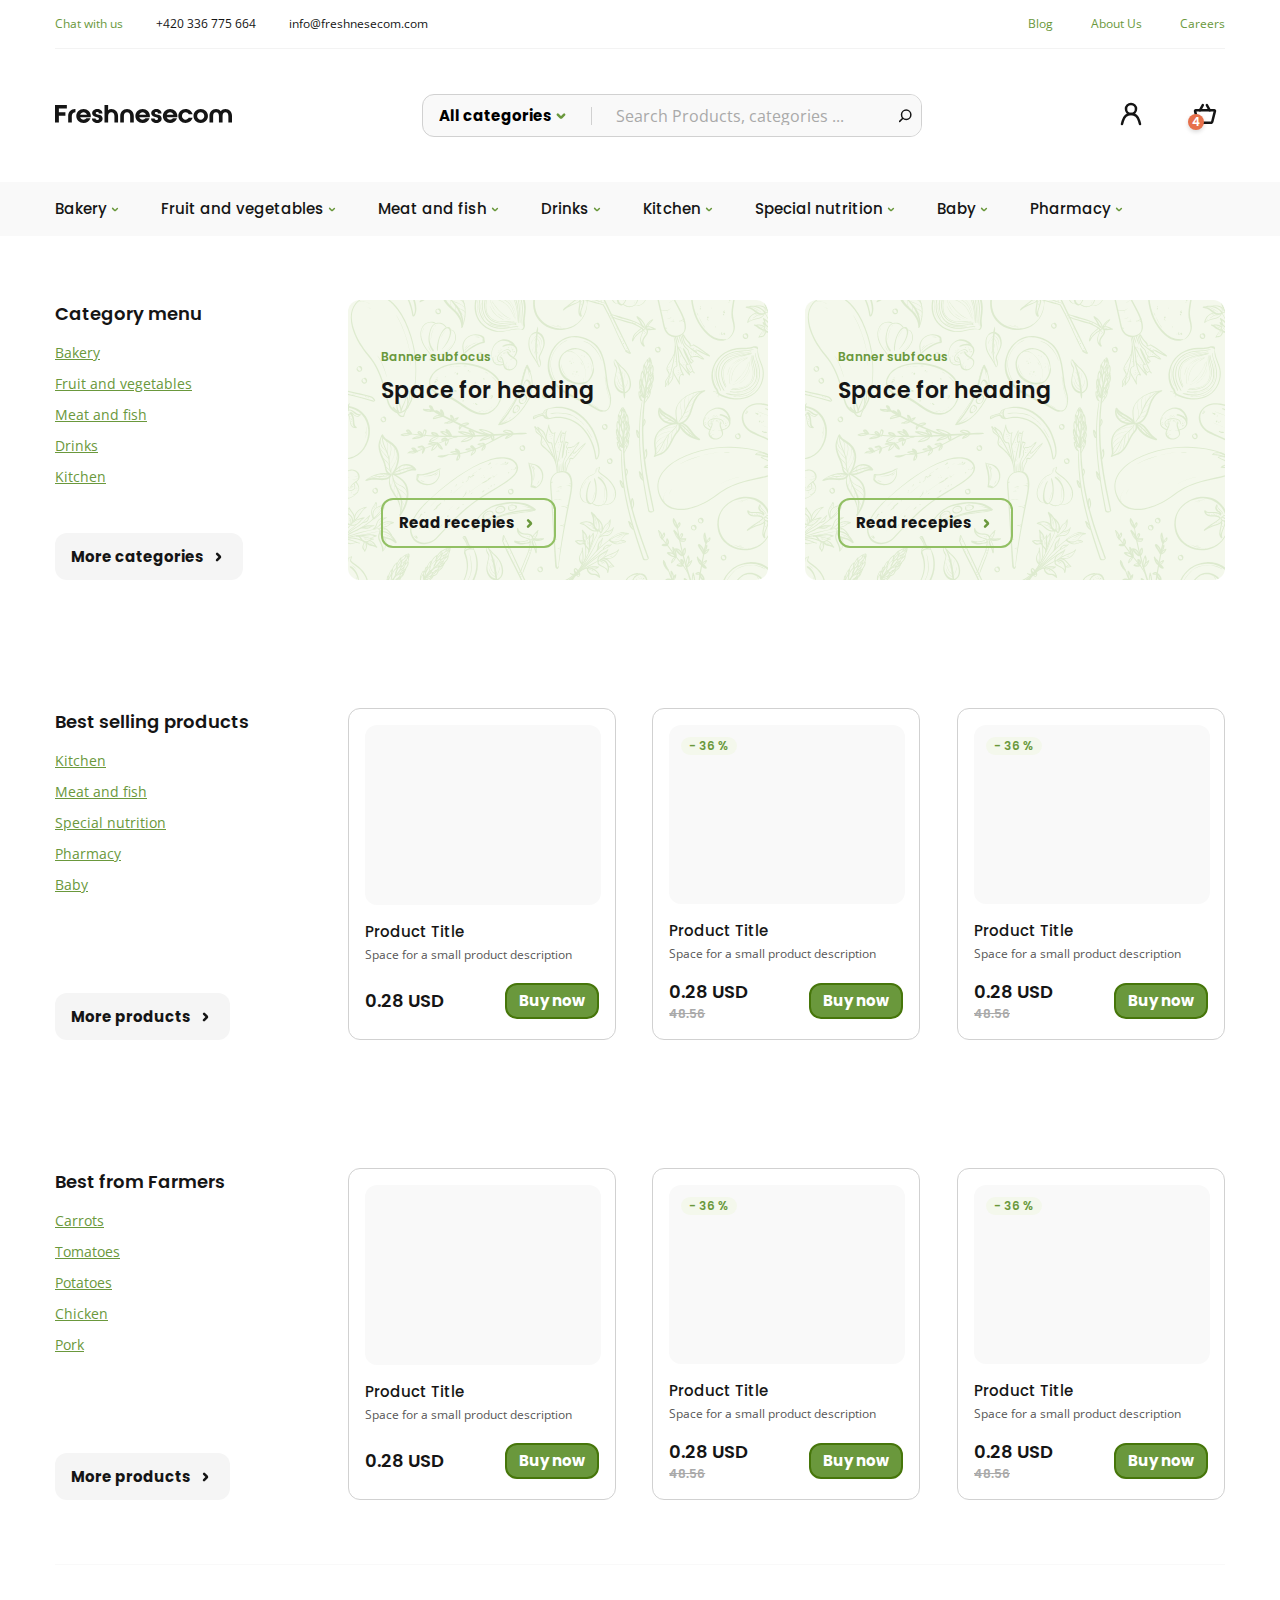
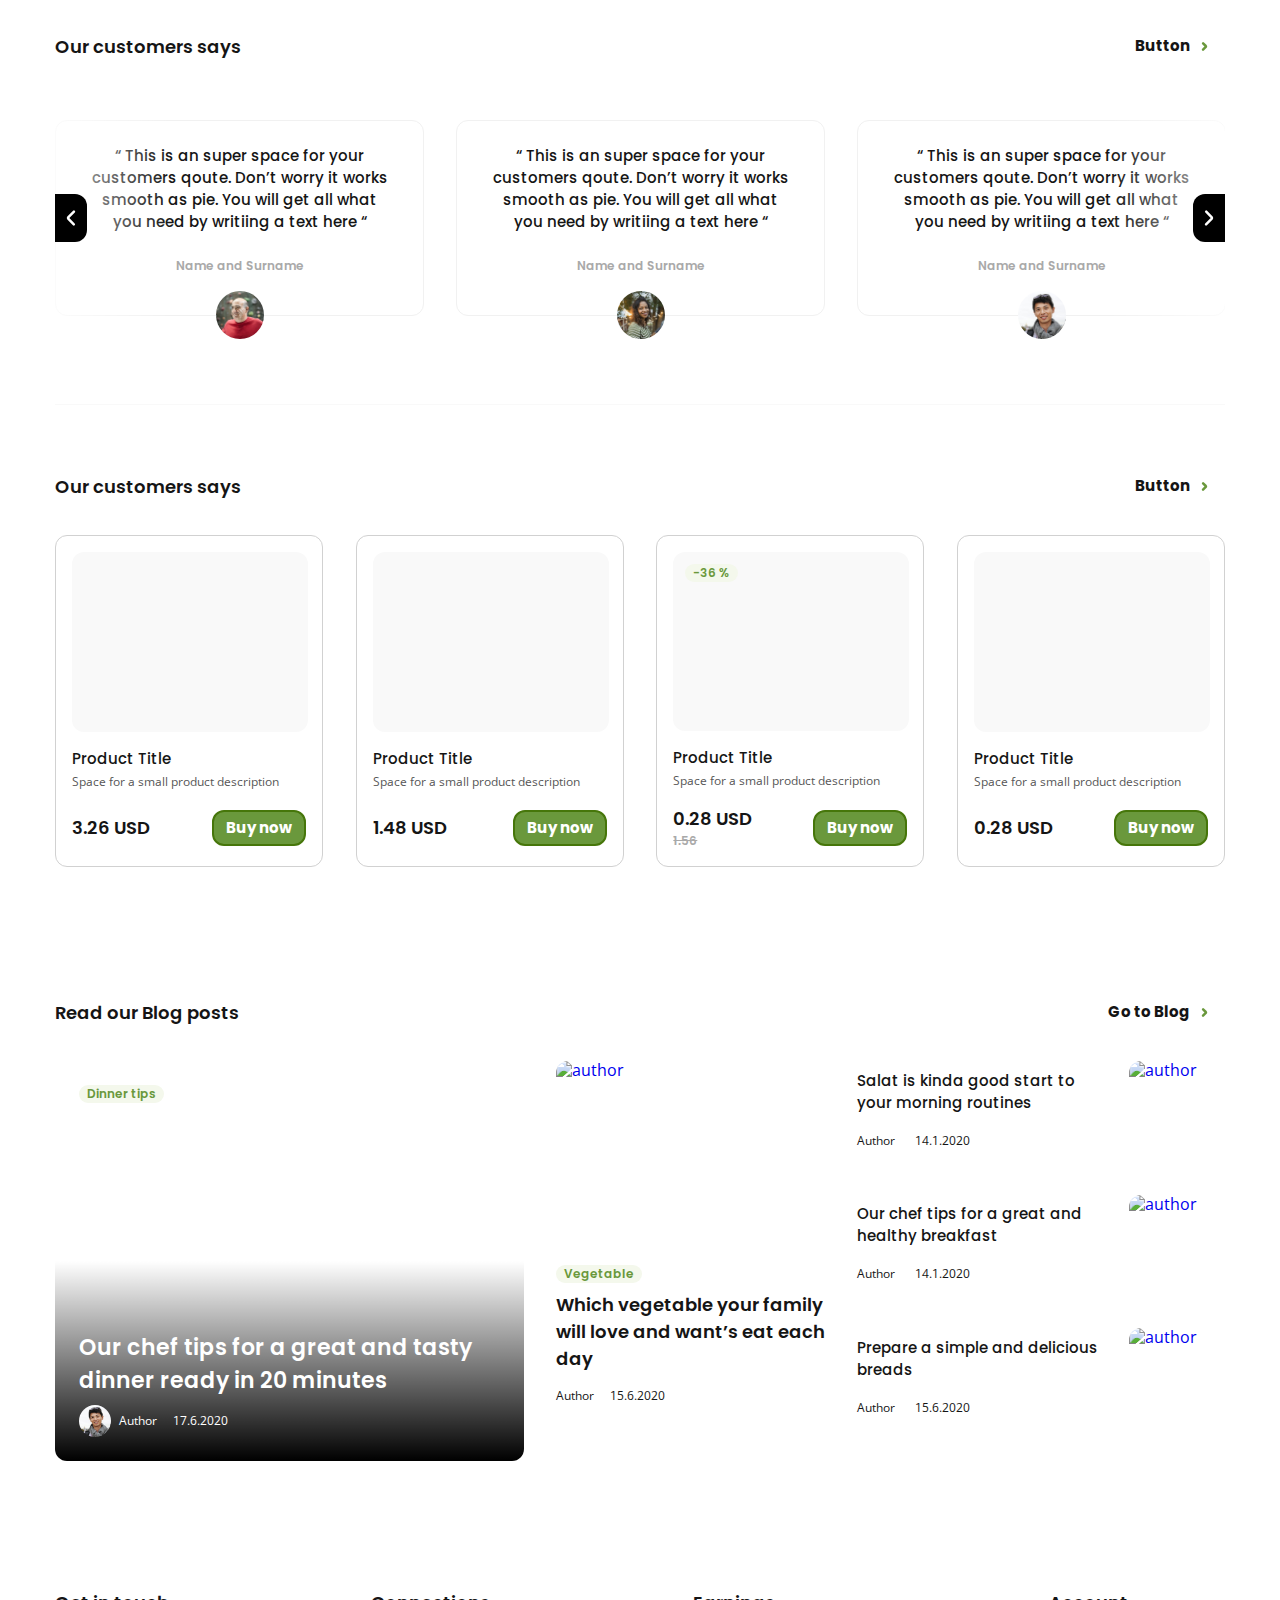
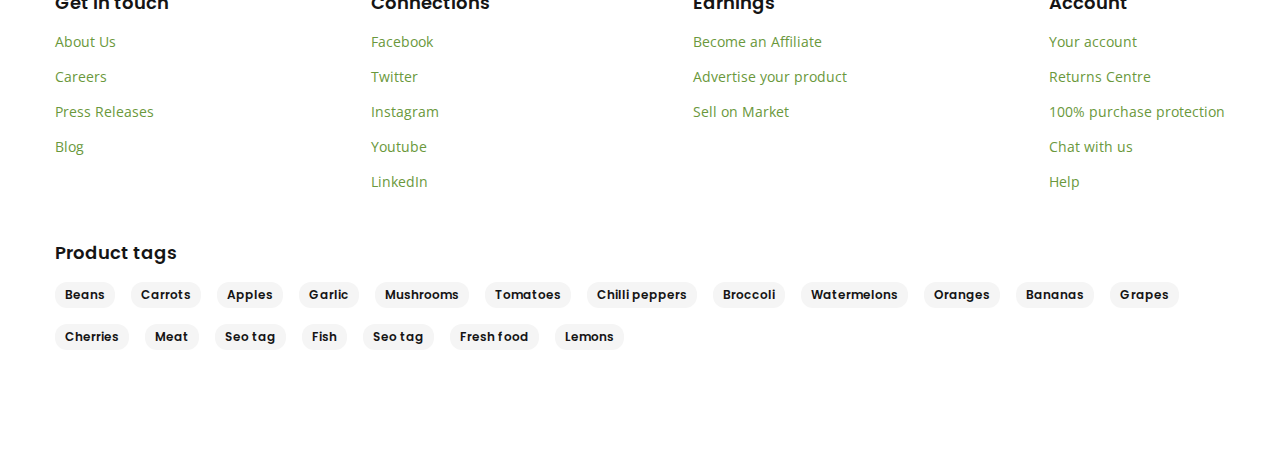
==== commit 698e1e3f: "Added footer, styles" ====
--- a/index.html
+++ b/index.html
@@ -126,7 +126,7 @@
     <section class="category-menu">
       <div class="container category-menu__container">
         <div class="category-menu__menu-wrapper">
-          <h2 class="category-menu__title section-title">Category menu</h2>
+          <h2 class="category-menu__title title">Category menu</h2>
           <nav class="category-menu__navbar">
             <ul class="category-menu__list list">
               <li class="list__item">
@@ -180,9 +180,7 @@
     <section class="best-selling">
       <div class="container best-selling__container">
         <div class="best-selling__menu-wrapper">
-          <h2 class="best-selling__title section-title">
-            Best selling products
-          </h2>
+          <h2 class="best-selling__title title">Best selling products</h2>
           <nav class="best-selling__navbar">
             <ul class="best-selling__list list">
               <li class="list__item">
@@ -276,7 +274,7 @@
     <section class="best-from">
       <div class="container best-from__container">
         <div class="best-from__menu-wrapper">
-          <h2 class="best-from__title section-title">Best from Farmers</h2>
+          <h2 class="best-from__title title">Best from Farmers</h2>
           <nav class="best-from__navbar">
             <ul class="best-from__list list">
               <li class="list__item">
@@ -370,7 +368,7 @@
     <section class="reviews">
       <div class="container reviews__container">
         <div class="reviews__head">
-          <h2 class="reviews__title section-title">Our customers says</h2>
+          <h2 class="reviews__title title">Our customers says</h2>
           <a href="#!" class="reviews__link reviews-link link">
             <span class="reviews-link__txt">Button</span>
             <img src="img/green-chevron-right.svg" alt="" />
@@ -459,7 +457,7 @@
     <section class="products">
       <div class="container products__container">
         <div class="products__head">
-          <h2 class="products__title section-title">Our customers says</h2>
+          <h2 class="products__title title">Our customers says</h2>
           <a href="#!" class="products__link products-link link">
             <span class="products-link__txt">Button</span>
             <img src="img/green-chevron-right.svg" alt="" />
@@ -552,7 +550,7 @@
     <section class="blog-posts">
       <div class="container blog-posts__container">
         <div class="blog-posts__head">
-          <h2 class="blog-posts__title section-title">Read our Blog posts</h2>
+          <h2 class="blog-posts__title title">Read our Blog posts</h2>
           <a href="#!" class="blog-posts__link blog-posts-link link">
             <span class="blog-posts-link__txt">Go to Blog</span>
             <img src="img/green-chevron-right.svg" alt="" />
@@ -666,5 +664,112 @@
         </div>
       </div>
     </section>
+    <footer class="footer">
+      <div class="container footer__container">
+        <div class="footer__links-wrapper">
+          <ul class="footer__links links">
+            <li class="links__group group">
+              <h2 class="group__title title">Get in touch</h2>
+              <ul class="group__items">
+                <li class="group__item">
+                  <a href="#!" class="group__link link">About Us</a>
+                </li>
+                <li class="group__item">
+                  <a href="#!" class="group__link link">Careers</a>
+                </li>
+                <li class="group__item">
+                  <a href="#!" class="group__link link">Press Releases</a>
+                </li>
+                <li class="group__item">
+                  <a href="#!" class="group__link link">Blog</a>
+                </li>
+              </ul>
+            </li>
+            <li class="links__group group">
+              <h2 class="group__title title">Connections</h2>
+              <ul class="group__items">
+                <li class="group__item">
+                  <a href="#!" class="group__link link">Facebook</a>
+                </li>
+                <li class="group__item">
+                  <a href="#!" class="group__link link">Twitter</a>
+                </li>
+                <li class="group__item">
+                  <a href="#!" class="group__link link">Instagram</a>
+                </li>
+                <li class="group__item">
+                  <a href="#!" class="group__link link">Youtube</a>
+                </li>
+                <li class="group__item">
+                  <a href="#!" class="group__link link">LinkedIn</a>
+                </li>
+              </ul>
+            </li>
+            <li class="links__group group">
+              <h2 class="group__title title">Earnings</h2>
+              <ul class="group__items">
+                <li class="group__item">
+                  <a href="#!" class="group__link link">Become an Affiliate</a>
+                </li>
+                <li class="group__item">
+                  <a href="#!" class="group__link link"
+                    >Advertise your product</a
+                  >
+                </li>
+                <li class="group__item">
+                  <a href="#!" class="group__link link">Sell on Market</a>
+                </li>
+              </ul>
+            </li>
+            <li class="links__group group">
+              <h2 class="group__title title">Account</h2>
+              <ul class="group__items">
+                <li class="group__item">
+                  <a href="#!" class="group__link link">Your account</a>
+                </li>
+                <li class="group__item">
+                  <a href="#!" class="group__link link">Returns Centre</a>
+                </li>
+                <li class="group__item">
+                  <a href="#!" class="group__link link"
+                    >100% purchase protection</a
+                  >
+                </li>
+                <li class="group__item">
+                  <a href="#!" class="group__link link">Chat with us</a>
+                </li>
+                <li class="group__item">
+                  <a href="#!" class="group__link link">Help</a>
+                </li>
+              </ul>
+            </li>
+          </ul>
+        </div>
+        <div class="footer__tags tags">
+          <h2 class="tags__title title">Product tags</h2>
+          <div class="tags__wrapper">
+            <a href="#!" class="tags__tag link">Beans</a>
+            <a href="#!" class="tags__tag link">Carrots</a>
+            <a href="#!" class="tags__tag link">Apples</a>
+            <a href="#!" class="tags__tag link">Garlic</a>
+            <a href="#!" class="tags__tag link">Mushrooms</a>
+            <a href="#!" class="tags__tag link">Tomatoes</a>
+            <a href="#!" class="tags__tag link">Chilli peppers</a>
+            <a href="#!" class="tags__tag link">Broccoli</a>
+            <a href="#!" class="tags__tag link">Watermelons</a>
+            <a href="#!" class="tags__tag link">Oranges</a>
+            <a href="#!" class="tags__tag link">Bananas</a>
+            <a href="#!" class="tags__tag link">Grapes</a>
+            <a href="#!" class="tags__tag link">Cherries</a>
+            <a href="#!" class="tags__tag link">Meat</a>
+            <a href="#!" class="tags__tag link">Seo tag</a>
+            <a href="#!" class="tags__tag link">Fish</a>
+            <a href="#!" class="tags__tag link">Seo tag</a>
+            <a href="#!" class="tags__tag link">Fresh food</a>
+            <a href="#!" class="tags__tag link">Lemons</a>
+          </div>
+        </div>
+      </div>
+    </footer>
   </body>
 </html>
--- a/css/main.css
+++ b/css/main.css
@@ -1,2 +1,2 @@
-/*! normalize.css v8.0.1 | MIT License | github.com/necolas/normalize.css */html{line-height:1.15;-webkit-text-size-adjust:100%}body{margin:0}main{display:block}h1{font-size:2em;margin:0.67em 0}hr{-webkit-box-sizing:content-box;box-sizing:content-box;height:0;overflow:visible}pre{font-family:monospace, monospace;font-size:1em}a{background-color:transparent}abbr[title]{border-bottom:none;text-decoration:underline;-webkit-text-decoration:underline dotted;text-decoration:underline dotted}b,strong{font-weight:bolder}code,kbd,samp{font-family:monospace, monospace;font-size:1em}small{font-size:80%}sub,sup{font-size:75%;line-height:0;position:relative;vertical-align:baseline}sub{bottom:-0.25em}sup{top:-0.5em}img{border-style:none}button,input,optgroup,select,textarea{font-family:inherit;font-size:100%;line-height:1.15;margin:0}button,input{overflow:visible}button,select{text-transform:none}button,[type="button"],[type="reset"],[type="submit"]{-webkit-appearance:button}button::-moz-focus-inner,[type="button"]::-moz-focus-inner,[type="reset"]::-moz-focus-inner,[type="submit"]::-moz-focus-inner{border-style:none;padding:0}button:-moz-focusring,[type="button"]:-moz-focusring,[type="reset"]:-moz-focusring,[type="submit"]:-moz-focusring{outline:1px dotted ButtonText}fieldset{padding:0.35em 0.75em 0.625em}legend{-webkit-box-sizing:border-box;box-sizing:border-box;color:inherit;display:table;max-width:100%;padding:0;white-space:normal}progress{vertical-align:baseline}textarea{overflow:auto}[type="checkbox"],[type="radio"]{-webkit-box-sizing:border-box;box-sizing:border-box;padding:0}[type="number"]::-webkit-inner-spin-button,[type="number"]::-webkit-outer-spin-button{height:auto}[type="search"]{-webkit-appearance:textfield;outline-offset:-2px}[type="search"]::-webkit-search-decoration{-webkit-appearance:none}::-webkit-file-upload-button{-webkit-appearance:button;font:inherit}details{display:block}summary{display:list-item}template{display:none}[hidden]{display:none}*{-webkit-box-sizing:border-box;box-sizing:border-box}body{display:-ms-grid;display:grid;-ms-grid-columns:1fr;grid-template-columns:1fr;height:100%;font-family:"Open Sans",sans-serif}select{-webkit-appearance:none;-moz-appearance:none;appearance:none;border:none;background-repeat:no-repeat;background-position:right center;cursor:pointer}.container{width:1170px;margin:0 auto;padding:64px 0}.section-title{margin:0 0 16px;font-family:"Poppins",sans-serif;font-weight:600;font-size:18px;line-height:27px;color:#151515}.button{cursor:pointer}.list{margin:0;padding:0;list-style:none}.link{text-decoration:none}.more-stuff{display:-webkit-box;display:-ms-flexbox;display:flex;-webkit-box-align:center;-ms-flex-align:center;align-items:center;-webkit-box-pack:justify;-ms-flex-pack:justify;justify-content:space-between;width:-webkit-max-content;width:-moz-max-content;width:max-content;padding:12.5px 16px;border:0;border-radius:12px;background-color:#f5f5f5}.more-stuff__txt{margin-right:6px;font-family:"Poppins",sans-serif;font-weight:700;font-size:15px;line-height:22px;color:#151515}.product{display:-webkit-box;display:-ms-flexbox;display:flex;-webkit-box-orient:vertical;-webkit-box-direction:normal;-ms-flex-direction:column;flex-direction:column;width:268px;height:332px;padding:16px;border:1px solid #d1d1d1;border-radius:12px}.product__label{position:absolute;top:12px;left:12px;padding:0 8px;font-family:"Poppins",sans-serif;font-weight:600;font-size:12px;line-height:18px;color:#6A983C;background-color:#f4f8ec;border-radius:12px}.product__image{position:relative;width:236px;height:180px;border-radius:12px;background-color:#f9f9f9}.product__title{margin:16px 0 0;font-family:"Poppins",sans-serif;font-weight:500;font-size:15px;line-height:22px;color:#151515}.product__subtitle{margin:4px 0 16px;font-size:12px;line-height:16px;color:#575757}.product__price-wrapper{display:-webkit-box;display:-ms-flexbox;display:flex;-webkit-box-align:center;-ms-flex-align:center;align-items:center;-webkit-box-pack:justify;-ms-flex-pack:justify;justify-content:space-between;height:45px}.product__price-wrapper .price__new{margin:0;font-family:"Poppins",sans-serif;font-weight:600;font-size:18px;line-height:27px;color:#151515}.product__price-wrapper .price__old{margin:0;font-family:"Poppins",sans-serif;font-weight:600;font-size:12px;line-height:18px;text-decoration:line-through;color:#a9a9a9}.product__price-wrapper .product-button{display:-webkit-box;display:-ms-flexbox;display:flex;-webkit-box-align:center;-ms-flex-align:center;align-items:center;height:36px;padding:12px;background-color:#6A983C;border:2px solid #46760a;border-radius:12px}.product__price-wrapper .product-button__text{font-family:"Poppins",sans-serif;font-weight:bold;font-size:15px;line-height:22px;color:#fff}.header__container{padding:0}.header__links-wrapper{display:-webkit-box;display:-ms-flexbox;display:flex;-webkit-box-pack:justify;-ms-flex-pack:justify;justify-content:space-between;-webkit-box-align:center;-ms-flex-align:center;align-items:center;padding:16px 0;border-bottom:1px solid rgba(21,21,21,0.05)}.header__contacts{display:-webkit-box;display:-ms-flexbox;display:flex;-webkit-box-align:center;-ms-flex-align:center;align-items:center;-webkit-column-gap:33px;column-gap:33px}.header__links{display:-webkit-box;display:-ms-flexbox;display:flex;-webkit-box-align:center;-ms-flex-align:center;align-items:center;-webkit-column-gap:38px;column-gap:38px}.header__link{font-size:12px;line-height:16px;color:#6A983C}.header__phone,.header__email{color:#151515}.header__inner{display:-webkit-box;display:-ms-flexbox;display:flex;-webkit-box-align:center;-ms-flex-align:center;align-items:center;-webkit-box-pack:justify;-ms-flex-pack:justify;justify-content:space-between;padding:40px 0}.header__buttons{display:-webkit-box;display:-ms-flexbox;display:flex;-webkit-box-align:center;-ms-flex-align:center;align-items:center;-webkit-column-gap:34px;column-gap:34px}.header__button{padding:4px 8px;border:none;background-color:#fff}.header__cart-wrapper{position:relative}.cart__counter{position:absolute;left:3px;bottom:3px;display:-webkit-box;display:-ms-flexbox;display:flex;-webkit-box-align:center;-ms-flex-align:center;align-items:center;-webkit-box-pack:center;-ms-flex-pack:center;justify-content:center;width:16px;height:16px;font-family:"Poppins",sans-serif;font-weight:600;font-size:12px;line-height:18px;color:#fff;border-radius:50%;background-color:#e6704b;-webkit-box-shadow:0px 2px 4px rgba(0,0,0,0.15);box-shadow:0px 2px 4px rgba(0,0,0,0.15)}.search{position:relative;display:-webkit-box;display:-ms-flexbox;display:flex;-webkit-box-align:center;-ms-flex-align:center;align-items:center;-webkit-box-pack:justify;-ms-flex-pack:justify;justify-content:space-between;width:500px;padding:10px 0 9px 16px;border:1px solid #d1d1d1;border-radius:12px;background-color:#f9f9f9;overflow:hidden}.search__selector{width:130px;font-family:"Poppins",sans-serif;font-weight:700;font-size:15px;line-height:22px;background-image:url(../img/chevron-down.svg);background-color:#f9f9f9}.search__input{width:330px;padding:0 40px 0 24px;border:none;border-left:1px solid #d1d1d1;background-color:#f9f9f9}.search__input::-webkit-input-placeholder{color:#a9a9a9}.search__input::-moz-placeholder{color:#a9a9a9}.search__button{position:absolute;top:0;right:0;bottom:0;padding:0 16px;background-image:url(../img/search-icon.svg);background-repeat:no-repeat;background-position:center;background-color:#f9f9f9;border:none}.navbar{background-color:#f9f9f9}.navbar__container{padding:16px 0}.navbar__list{display:-webkit-box;display:-ms-flexbox;display:flex;-webkit-box-align:center;-ms-flex-align:center;align-items:center;-webkit-box-orient:horizontal;-webkit-box-direction:normal;-ms-flex-direction:row;flex-direction:row;-webkit-column-gap:40px;column-gap:40px}.item__selector{padding-right:14px;font-family:"Poppins",sans-serif;font-weight:500;font-size:15px;line-height:22px;color:#151515;background-image:url(../img/menu-chevron.svg);background-color:#f9f9f9}.category-menu__container{display:-ms-grid;display:grid;-ms-grid-columns:1fr 3fr;grid-template-columns:1fr 3fr}.category-menu__menu-wrapper{position:relative;-ms-grid-column:1;-ms-grid-column-span:1;grid-column:1/2;display:-webkit-box;display:-ms-flexbox;display:flex;-webkit-box-orient:vertical;-webkit-box-direction:normal;-ms-flex-direction:column;flex-direction:column}.category-menu__items{-ms-grid-column:2;-ms-grid-column-span:1;grid-column:2/3;display:-webkit-box;display:-ms-flexbox;display:flex;-webkit-box-pack:justify;-ms-flex-pack:justify;justify-content:space-between;-webkit-box-align:center;-ms-flex-align:center;align-items:center}.category-menu__items .item{position:relative;padding:48px 33px 32px;width:420px;height:280px;border-radius:12px;background-color:#f4f8ec;background-image:url(../img/background-plug.svg);background-position:center;background-repeat:no-repeat}.category-menu__items .item__uptitle{margin:0 0 8px;font-family:"Poppins",sans-serif;font-weight:600;font-size:12px;line-height:18px;color:#6A983C}.category-menu__items .item__title{margin:0;font-family:"Poppins",sans-serif;font-weight:600;font-size:22px;line-height:33px;color:#151515}.category-menu__items .item .item-link{position:absolute;bottom:32px;display:-webkit-box;display:-ms-flexbox;display:flex;-webkit-box-align:center;-ms-flex-align:center;align-items:center;padding:12px 16px;border:2px solid #92c064;border-radius:12px}.category-menu__items .item .item-link__txt{margin-right:6px;font-family:"Poppins",sans-serif;font-weight:700;font-size:15px;line-height:22px;color:#151515}.category-menu .list__item{margin-bottom:12px}.category-menu .list__item:nth-last-child(2){margin-bottom:48px}.category-menu .list__item:last-child{margin-bottom:0;position:absolute;bottom:0}.category-menu .list__link{font-size:14px;line-height:19px;color:#6A983C}.best-selling__container{display:-ms-grid;display:grid;-ms-grid-columns:1fr 3fr;grid-template-columns:1fr 3fr}.best-selling__menu-wrapper{position:relative;-ms-grid-column:1;-ms-grid-column-span:1;grid-column:1/2;display:-webkit-box;display:-ms-flexbox;display:flex;-webkit-box-orient:vertical;-webkit-box-direction:normal;-ms-flex-direction:column;flex-direction:column}.best-selling__items{-ms-grid-column:2;-ms-grid-column-span:1;grid-column:2/3;display:-webkit-box;display:-ms-flexbox;display:flex;-webkit-box-pack:justify;-ms-flex-pack:justify;justify-content:space-between;-webkit-box-align:center;-ms-flex-align:center;align-items:center}.best-selling .list__item{margin-bottom:12px}.best-selling .list__item:nth-last-child(2){margin-bottom:48px}.best-selling .list__item:last-child{margin-bottom:0;position:absolute;bottom:0}.best-selling .list__link{font-size:14px;line-height:19px;color:#6A983C}.best-from__container{display:-ms-grid;display:grid;-ms-grid-columns:1fr 3fr;grid-template-columns:1fr 3fr}.best-from__menu-wrapper{position:relative;-ms-grid-column:1;-ms-grid-column-span:1;grid-column:1/2;display:-webkit-box;display:-ms-flexbox;display:flex;-webkit-box-orient:vertical;-webkit-box-direction:normal;-ms-flex-direction:column;flex-direction:column}.best-from__items{-ms-grid-column:2;-ms-grid-column-span:1;grid-column:2/3;display:-webkit-box;display:-ms-flexbox;display:flex;-webkit-box-pack:justify;-ms-flex-pack:justify;justify-content:space-between;-webkit-box-align:center;-ms-flex-align:center;align-items:center}.best-from .list__item{margin-bottom:12px}.best-from .list__item:nth-last-child(2){margin-bottom:48px}.best-from .list__item:last-child{margin-bottom:0;position:absolute;bottom:0}.best-from .list__link{font-size:14px;line-height:19px;color:#6A983C}.reviews__container{border-top:1px solid #f9f9f9;border-bottom:1px solid #f9f9f9}.reviews__head{display:-webkit-box;display:-ms-flexbox;display:flex;-webkit-box-pack:justify;-ms-flex-pack:justify;justify-content:space-between;-webkit-box-align:center;-ms-flex-align:center;align-items:center;margin-bottom:32px}.reviews__title{margin:0}.reviews-link{display:-webkit-box;display:-ms-flexbox;display:flex;-webkit-box-align:center;-ms-flex-align:center;align-items:center;padding:6px 12px}.reviews-link__txt{margin-right:6px;font-family:"Poppins",sans-serif;font-weight:700;font-size:15px;line-height:22px;color:#151515}.reviews .review{display:-webkit-box;display:-ms-flexbox;display:flex;-webkit-box-orient:vertical;-webkit-box-direction:normal;-ms-flex-direction:column;flex-direction:column;-webkit-box-align:center;-ms-flex-align:center;align-items:center;width:369px;padding:24px 32px 0;text-align:center;border:1px solid #f1f1f1;border-radius:12px}.reviews .review__text{margin:0 0 24px;font-family:"Poppins",sans-serif;font-weight:500;font-size:15px;line-height:22px;color:#151515}.reviews .review__author{margin:0 0 16px;font-family:"Poppins",sans-serif;font-weight:600;font-size:12px;line-height:18px;color:#a9a9a9}.reviews .review__img-wrapper{margin:0 0 -24px;width:48px;height:48px;border-radius:50%;overflow:hidden}.reviews .review__image{width:100%;height:100%;-o-object-fit:cover;object-fit:cover}.reviews .slider{position:relative;overflow:hidden}.reviews .slider__wrapper{display:-webkit-box;display:-ms-flexbox;display:flex;-webkit-column-gap:32px;column-gap:32px}.reviews .slider__slide{display:-webkit-box;display:-ms-flexbox;display:flex;-webkit-box-align:center;-ms-flex-align:center;align-items:center;-webkit-column-gap:32px;column-gap:32px;min-height:245px}.reviews .slider::before{content:"";position:absolute;top:0;left:0;z-index:10;height:100%;width:10%;background:-webkit-gradient(linear, left top, right top, from(#fff), to(rgba(255,255,255,0)));background:linear-gradient(90deg, #fff 0%, rgba(255,255,255,0) 100%);opacity:0.7}.reviews .slider::after{content:"";position:absolute;top:0;right:0;z-index:10;height:100%;width:10%;background:-webkit-gradient(linear, left top, right top, from(#fff), to(rgba(255,255,255,0)));background:linear-gradient(90deg, #fff 0%, rgba(255,255,255,0) 100%);opacity:0.7;-webkit-transform:rotate(180deg);transform:rotate(180deg)}.reviews .slider__button{position:absolute;top:50%;z-index:15;-webkit-transform:translateY(-50%);transform:translateY(-50%);display:-webkit-box;display:-ms-flexbox;display:flex;-webkit-box-align:center;-ms-flex-align:center;align-items:center;-webkit-box-pack:center;-ms-flex-pack:center;justify-content:center;width:32px;height:48px;background-color:#000000}.reviews .slider__button_left{left:0;border-radius:0 12px 12px  0}.reviews .slider__button_right{right:0;border-radius:12px 0 0 12px}.products__head{display:-webkit-box;display:-ms-flexbox;display:flex;-webkit-box-pack:justify;-ms-flex-pack:justify;justify-content:space-between;-webkit-box-align:center;-ms-flex-align:center;align-items:center;margin-bottom:32px}.products__title{margin:0}.products-link{display:-webkit-box;display:-ms-flexbox;display:flex;-webkit-box-align:center;-ms-flex-align:center;align-items:center;padding:6px 12px}.products-link__txt{margin-right:6px;font-family:"Poppins",sans-serif;font-weight:700;font-size:15px;line-height:22px;color:#151515}.products__items{display:-webkit-box;display:-ms-flexbox;display:flex;-webkit-box-align:center;-ms-flex-align:center;align-items:center;-webkit-box-pack:justify;-ms-flex-pack:justify;justify-content:space-between}.blog-posts__head{display:-webkit-box;display:-ms-flexbox;display:flex;-webkit-box-pack:justify;-ms-flex-pack:justify;justify-content:space-between;-webkit-box-align:center;-ms-flex-align:center;align-items:center;margin-bottom:32px}.blog-posts__title{margin:0}.blog-posts-link{display:-webkit-box;display:-ms-flexbox;display:flex;-webkit-box-align:center;-ms-flex-align:center;align-items:center;padding:6px 12px}.blog-posts-link__txt{margin-right:6px;font-family:"Poppins",sans-serif;font-weight:700;font-size:15px;line-height:22px;color:#151515}.blog-posts__grid{display:-ms-grid;display:grid;-ms-grid-columns:1fr auto 1fr;grid-template-columns:1fr auto 1fr;-webkit-column-gap:32px;column-gap:32px;-ms-grid-rows:1fr 1fr 1fr;grid-template-rows:1fr 1fr 1fr}.blog-posts__grid .big-article{-ms-grid-column:1;-ms-grid-column-span:1;grid-column:1/2;-ms-grid-row:1;-ms-grid-row-span:3;grid-row:1/4}.blog-posts__grid .big-article__wrapper{position:relative;width:469px;height:400px;background-image:url(../img/article-bg.jpg);background-position:0 -130px;background-repeat:no-repeat;background-size:cover;border-radius:12px;overflow:hidden}.blog-posts__grid .big-article__wrapper::after{content:'';position:absolute;top:50%;left:0;bottom:0;right:0;width:100%;background:-webkit-gradient(linear, left bottom, left top, from(#000), to(rgba(0,0,0,0)));background:linear-gradient(0deg, #000 0%, rgba(0,0,0,0) 100%)}.blog-posts__grid .big-article .label{position:absolute;top:24px;left:24px;display:-webkit-box;display:-ms-flexbox;display:flex;-webkit-box-align:center;-ms-flex-align:center;align-items:center;padding:0 8px;width:-webkit-max-content;width:-moz-max-content;width:max-content;background-color:#f4f8ec;border-radius:12px}.blog-posts__grid .big-article .label__text{font-family:"Poppins",sans-serif;font-weight:600;font-size:12px;line-height:18px;color:#6A983C}.blog-posts__grid .big-article__info-wrapper{position:absolute;left:24px;bottom:24px;z-index:1}.blog-posts__grid .big-article__title{margin:0 0 8px;font-family:"Poppins",sans-serif;font-weight:600;font-size:22px;line-height:33px;color:#fff}.blog-posts__grid .big-article .info{display:-webkit-box;display:-ms-flexbox;display:flex;-webkit-box-align:center;-ms-flex-align:center;align-items:center}.blog-posts__grid .big-article .info__img-wrapper{margin-right:8px;width:32px;height:32px;border-radius:50%;overflow:hidden}.blog-posts__grid .big-article .info__img{width:100%;height:100%;-o-object-fit:cover;object-fit:cover}.blog-posts__grid .big-article .info__text{margin-right:16px;font-size:12px;line-height:16px;color:#fff}.blog-posts__grid .big-article .info__text:last-child{margin:0}.blog-posts__grid .middle-article{-ms-grid-column:2;-ms-grid-column-span:1;grid-column:2/3;-ms-grid-row:1;-ms-grid-row-span:3;grid-row:1/4}.blog-posts__grid .middle-article__wrapper{width:269px}.blog-posts__grid .middle-article__img-wrapper{margin-bottom:24px;height:180px;border-radius:12px;overflow:hidden}.blog-posts__grid .middle-article__img{width:100%;height:100%;-o-object-fit:cover;object-fit:cover}.blog-posts__grid .middle-article .label{display:-webkit-box;display:-ms-flexbox;display:flex;-webkit-box-align:center;-ms-flex-align:center;align-items:center;padding:0 8px;width:-webkit-max-content;width:-moz-max-content;width:max-content;background-color:#f4f8ec;border-radius:12px}.blog-posts__grid .middle-article .label__text{font-family:"Poppins",sans-serif;font-weight:600;font-size:12px;line-height:18px;color:#6A983C}.blog-posts__grid .middle-article__title{margin:8px 0 16px;font-family:"Poppins",sans-serif;font-weight:600;font-size:18px;line-height:27px;color:#151515}.blog-posts__grid .middle-article .info{display:-webkit-box;display:-ms-flexbox;display:flex;-webkit-box-align:center;-ms-flex-align:center;align-items:center}.blog-posts__grid .middle-article .info__text{margin-right:16px;font-size:12px;line-height:16px;color:#151515}.blog-posts__grid .middle-article .info__text:last-child{margin:0}.blog-posts__grid .little-article{-ms-grid-column:3;-ms-grid-column-span:1;grid-column:3/4}.blog-posts__grid .little-article__wrapper{display:-webkit-box;display:-ms-flexbox;display:flex;-webkit-box-align:center;-ms-flex-align:center;align-items:center;-webkit-box-pack:justify;-ms-flex-pack:justify;justify-content:space-between}.blog-posts__grid .little-article__img-wrapper{width:96px;height:96px;border-radius:12px;overflow:hidden}.blog-posts__grid .little-article__img{width:100%;height:100%;-o-object-fit:cover;object-fit:cover}.blog-posts__grid .little-article__info-wrapper{display:-webkit-box;display:-ms-flexbox;display:flex;-webkit-box-orient:vertical;-webkit-box-direction:normal;-ms-flex-direction:column;flex-direction:column;width:249px}.blog-posts__grid .little-article__title{margin:0 0 16px;font-family:"Poppins",sans-serif;font-weight:500;font-size:15px;line-height:22px;color:#151515}.blog-posts__grid .little-article .info__text{font-size:12px;line-height:16px;color:#151515;margin-right:16px}.blog-posts__grid .little-article .info__text:last-child{margin:0}
+/*! normalize.css v8.0.1 | MIT License | github.com/necolas/normalize.css */html{line-height:1.15;-webkit-text-size-adjust:100%}body{margin:0}main{display:block}h1{font-size:2em;margin:0.67em 0}hr{-webkit-box-sizing:content-box;box-sizing:content-box;height:0;overflow:visible}pre{font-family:monospace, monospace;font-size:1em}a{background-color:transparent}abbr[title]{border-bottom:none;text-decoration:underline;-webkit-text-decoration:underline dotted;text-decoration:underline dotted}b,strong{font-weight:bolder}code,kbd,samp{font-family:monospace, monospace;font-size:1em}small{font-size:80%}sub,sup{font-size:75%;line-height:0;position:relative;vertical-align:baseline}sub{bottom:-0.25em}sup{top:-0.5em}img{border-style:none}button,input,optgroup,select,textarea{font-family:inherit;font-size:100%;line-height:1.15;margin:0}button,input{overflow:visible}button,select{text-transform:none}button,[type="button"],[type="reset"],[type="submit"]{-webkit-appearance:button}button::-moz-focus-inner,[type="button"]::-moz-focus-inner,[type="reset"]::-moz-focus-inner,[type="submit"]::-moz-focus-inner{border-style:none;padding:0}button:-moz-focusring,[type="button"]:-moz-focusring,[type="reset"]:-moz-focusring,[type="submit"]:-moz-focusring{outline:1px dotted ButtonText}fieldset{padding:0.35em 0.75em 0.625em}legend{-webkit-box-sizing:border-box;box-sizing:border-box;color:inherit;display:table;max-width:100%;padding:0;white-space:normal}progress{vertical-align:baseline}textarea{overflow:auto}[type="checkbox"],[type="radio"]{-webkit-box-sizing:border-box;box-sizing:border-box;padding:0}[type="number"]::-webkit-inner-spin-button,[type="number"]::-webkit-outer-spin-button{height:auto}[type="search"]{-webkit-appearance:textfield;outline-offset:-2px}[type="search"]::-webkit-search-decoration{-webkit-appearance:none}::-webkit-file-upload-button{-webkit-appearance:button;font:inherit}details{display:block}summary{display:list-item}template{display:none}[hidden]{display:none}*{-webkit-box-sizing:border-box;box-sizing:border-box}body{display:-ms-grid;display:grid;-ms-grid-columns:1fr;grid-template-columns:1fr;height:100%;font-family:"Open Sans",sans-serif}select{-webkit-appearance:none;-moz-appearance:none;appearance:none;border:none;background-repeat:no-repeat;background-position:right center;cursor:pointer}.container{width:1170px;margin:0 auto;padding:64px 0}.title{margin:0 0 16px;font-family:"Poppins",sans-serif;font-weight:600;font-size:18px;line-height:27px;color:#151515}.button{cursor:pointer}.list{margin:0;padding:0;list-style:none}.link{text-decoration:none}.more-stuff{display:-webkit-box;display:-ms-flexbox;display:flex;-webkit-box-align:center;-ms-flex-align:center;align-items:center;-webkit-box-pack:justify;-ms-flex-pack:justify;justify-content:space-between;width:-webkit-max-content;width:-moz-max-content;width:max-content;padding:12.5px 16px;border:0;border-radius:12px;background-color:#f5f5f5}.more-stuff__txt{margin-right:6px;font-family:"Poppins",sans-serif;font-weight:700;font-size:15px;line-height:22px;color:#151515}.product{display:-webkit-box;display:-ms-flexbox;display:flex;-webkit-box-orient:vertical;-webkit-box-direction:normal;-ms-flex-direction:column;flex-direction:column;width:268px;height:332px;padding:16px;border:1px solid #d1d1d1;border-radius:12px}.product__label{position:absolute;top:12px;left:12px;padding:0 8px;font-family:"Poppins",sans-serif;font-weight:600;font-size:12px;line-height:18px;color:#6A983C;background-color:#f4f8ec;border-radius:12px}.product__image{position:relative;width:236px;height:180px;border-radius:12px;background-color:#f9f9f9}.product__title{margin:16px 0 0;font-family:"Poppins",sans-serif;font-weight:500;font-size:15px;line-height:22px;color:#151515}.product__subtitle{margin:4px 0 16px;font-size:12px;line-height:16px;color:#575757}.product__price-wrapper{display:-webkit-box;display:-ms-flexbox;display:flex;-webkit-box-align:center;-ms-flex-align:center;align-items:center;-webkit-box-pack:justify;-ms-flex-pack:justify;justify-content:space-between;height:45px}.product__price-wrapper .price__new{margin:0;font-family:"Poppins",sans-serif;font-weight:600;font-size:18px;line-height:27px;color:#151515}.product__price-wrapper .price__old{margin:0;font-family:"Poppins",sans-serif;font-weight:600;font-size:12px;line-height:18px;text-decoration:line-through;color:#a9a9a9}.product__price-wrapper .product-button{display:-webkit-box;display:-ms-flexbox;display:flex;-webkit-box-align:center;-ms-flex-align:center;align-items:center;height:36px;padding:12px;background-color:#6A983C;border:2px solid #46760a;border-radius:12px}.product__price-wrapper .product-button__text{font-family:"Poppins",sans-serif;font-weight:bold;font-size:15px;line-height:22px;color:#fff}.header__container{padding:0}.header__links-wrapper{display:-webkit-box;display:-ms-flexbox;display:flex;-webkit-box-pack:justify;-ms-flex-pack:justify;justify-content:space-between;-webkit-box-align:center;-ms-flex-align:center;align-items:center;padding:16px 0;border-bottom:1px solid rgba(21,21,21,0.05)}.header__contacts{display:-webkit-box;display:-ms-flexbox;display:flex;-webkit-box-align:center;-ms-flex-align:center;align-items:center;-webkit-column-gap:33px;column-gap:33px}.header__links{display:-webkit-box;display:-ms-flexbox;display:flex;-webkit-box-align:center;-ms-flex-align:center;align-items:center;-webkit-column-gap:38px;column-gap:38px}.header__link{font-size:12px;line-height:16px;color:#6A983C}.header__phone,.header__email{color:#151515}.header__inner{display:-webkit-box;display:-ms-flexbox;display:flex;-webkit-box-align:center;-ms-flex-align:center;align-items:center;-webkit-box-pack:justify;-ms-flex-pack:justify;justify-content:space-between;padding:40px 0}.header__buttons{display:-webkit-box;display:-ms-flexbox;display:flex;-webkit-box-align:center;-ms-flex-align:center;align-items:center;-webkit-column-gap:34px;column-gap:34px}.header__button{padding:4px 8px;border:none;background-color:#fff}.header__cart-wrapper{position:relative}.cart__counter{position:absolute;left:3px;bottom:3px;display:-webkit-box;display:-ms-flexbox;display:flex;-webkit-box-align:center;-ms-flex-align:center;align-items:center;-webkit-box-pack:center;-ms-flex-pack:center;justify-content:center;width:16px;height:16px;font-family:"Poppins",sans-serif;font-weight:600;font-size:12px;line-height:18px;color:#fff;border-radius:50%;background-color:#e6704b;-webkit-box-shadow:0px 2px 4px rgba(0,0,0,0.15);box-shadow:0px 2px 4px rgba(0,0,0,0.15)}.search{position:relative;display:-webkit-box;display:-ms-flexbox;display:flex;-webkit-box-align:center;-ms-flex-align:center;align-items:center;-webkit-box-pack:justify;-ms-flex-pack:justify;justify-content:space-between;width:500px;padding:10px 0 9px 16px;border:1px solid #d1d1d1;border-radius:12px;background-color:#f9f9f9;overflow:hidden}.search__selector{width:130px;font-family:"Poppins",sans-serif;font-weight:700;font-size:15px;line-height:22px;background-image:url(../img/chevron-down.svg);background-color:#f9f9f9}.search__input{width:330px;padding:0 40px 0 24px;border:none;border-left:1px solid #d1d1d1;background-color:#f9f9f9}.search__input::-webkit-input-placeholder{color:#a9a9a9}.search__input::-moz-placeholder{color:#a9a9a9}.search__button{position:absolute;top:0;right:0;bottom:0;padding:0 16px;background-image:url(../img/search-icon.svg);background-repeat:no-repeat;background-position:center;background-color:#f9f9f9;border:none}.navbar{background-color:#f9f9f9}.navbar__container{padding:16px 0}.navbar__list{display:-webkit-box;display:-ms-flexbox;display:flex;-webkit-box-align:center;-ms-flex-align:center;align-items:center;-webkit-box-orient:horizontal;-webkit-box-direction:normal;-ms-flex-direction:row;flex-direction:row;-webkit-column-gap:40px;column-gap:40px}.item__selector{padding-right:14px;font-family:"Poppins",sans-serif;font-weight:500;font-size:15px;line-height:22px;color:#151515;background-image:url(../img/menu-chevron.svg);background-color:#f9f9f9}.category-menu__container{display:-ms-grid;display:grid;-ms-grid-columns:1fr 3fr;grid-template-columns:1fr 3fr}.category-menu__menu-wrapper{position:relative;-ms-grid-column:1;-ms-grid-column-span:1;grid-column:1/2;display:-webkit-box;display:-ms-flexbox;display:flex;-webkit-box-orient:vertical;-webkit-box-direction:normal;-ms-flex-direction:column;flex-direction:column}.category-menu__items{-ms-grid-column:2;-ms-grid-column-span:1;grid-column:2/3;display:-webkit-box;display:-ms-flexbox;display:flex;-webkit-box-pack:justify;-ms-flex-pack:justify;justify-content:space-between;-webkit-box-align:center;-ms-flex-align:center;align-items:center}.category-menu__items .item{position:relative;padding:48px 33px 32px;width:420px;height:280px;border-radius:12px;background-color:#f4f8ec;background-image:url(../img/background-plug.svg);background-position:center;background-repeat:no-repeat}.category-menu__items .item__uptitle{margin:0 0 8px;font-family:"Poppins",sans-serif;font-weight:600;font-size:12px;line-height:18px;color:#6A983C}.category-menu__items .item__title{margin:0;font-family:"Poppins",sans-serif;font-weight:600;font-size:22px;line-height:33px;color:#151515}.category-menu__items .item .item-link{position:absolute;bottom:32px;display:-webkit-box;display:-ms-flexbox;display:flex;-webkit-box-align:center;-ms-flex-align:center;align-items:center;padding:12px 16px;border:2px solid #92c064;border-radius:12px}.category-menu__items .item .item-link__txt{margin-right:6px;font-family:"Poppins",sans-serif;font-weight:700;font-size:15px;line-height:22px;color:#151515}.category-menu .list__item{margin-bottom:12px}.category-menu .list__item:nth-last-child(2){margin-bottom:48px}.category-menu .list__item:last-child{margin-bottom:0;position:absolute;bottom:0}.category-menu .list__link{font-size:14px;line-height:19px;color:#6A983C}.best-selling__container{display:-ms-grid;display:grid;-ms-grid-columns:1fr 3fr;grid-template-columns:1fr 3fr}.best-selling__menu-wrapper{position:relative;-ms-grid-column:1;-ms-grid-column-span:1;grid-column:1/2;display:-webkit-box;display:-ms-flexbox;display:flex;-webkit-box-orient:vertical;-webkit-box-direction:normal;-ms-flex-direction:column;flex-direction:column}.best-selling__items{-ms-grid-column:2;-ms-grid-column-span:1;grid-column:2/3;display:-webkit-box;display:-ms-flexbox;display:flex;-webkit-box-pack:justify;-ms-flex-pack:justify;justify-content:space-between;-webkit-box-align:center;-ms-flex-align:center;align-items:center}.best-selling .list__item{margin-bottom:12px}.best-selling .list__item:nth-last-child(2){margin-bottom:48px}.best-selling .list__item:last-child{margin-bottom:0;position:absolute;bottom:0}.best-selling .list__link{font-size:14px;line-height:19px;color:#6A983C}.best-from__container{display:-ms-grid;display:grid;-ms-grid-columns:1fr 3fr;grid-template-columns:1fr 3fr}.best-from__menu-wrapper{position:relative;-ms-grid-column:1;-ms-grid-column-span:1;grid-column:1/2;display:-webkit-box;display:-ms-flexbox;display:flex;-webkit-box-orient:vertical;-webkit-box-direction:normal;-ms-flex-direction:column;flex-direction:column}.best-from__items{-ms-grid-column:2;-ms-grid-column-span:1;grid-column:2/3;display:-webkit-box;display:-ms-flexbox;display:flex;-webkit-box-pack:justify;-ms-flex-pack:justify;justify-content:space-between;-webkit-box-align:center;-ms-flex-align:center;align-items:center}.best-from .list__item{margin-bottom:12px}.best-from .list__item:nth-last-child(2){margin-bottom:48px}.best-from .list__item:last-child{margin-bottom:0;position:absolute;bottom:0}.best-from .list__link{font-size:14px;line-height:19px;color:#6A983C}.reviews__container{border-top:1px solid #f9f9f9;border-bottom:1px solid #f9f9f9}.reviews__head{display:-webkit-box;display:-ms-flexbox;display:flex;-webkit-box-pack:justify;-ms-flex-pack:justify;justify-content:space-between;-webkit-box-align:center;-ms-flex-align:center;align-items:center;margin-bottom:32px}.reviews__title{margin:0}.reviews-link{display:-webkit-box;display:-ms-flexbox;display:flex;-webkit-box-align:center;-ms-flex-align:center;align-items:center;padding:6px 12px}.reviews-link__txt{margin-right:6px;font-family:"Poppins",sans-serif;font-weight:700;font-size:15px;line-height:22px;color:#151515}.reviews .review{display:-webkit-box;display:-ms-flexbox;display:flex;-webkit-box-orient:vertical;-webkit-box-direction:normal;-ms-flex-direction:column;flex-direction:column;-webkit-box-align:center;-ms-flex-align:center;align-items:center;width:369px;padding:24px 32px 0;text-align:center;border:1px solid #f1f1f1;border-radius:12px}.reviews .review__text{margin:0 0 24px;font-family:"Poppins",sans-serif;font-weight:500;font-size:15px;line-height:22px;color:#151515}.reviews .review__author{margin:0 0 16px;font-family:"Poppins",sans-serif;font-weight:600;font-size:12px;line-height:18px;color:#a9a9a9}.reviews .review__img-wrapper{margin:0 0 -24px;width:48px;height:48px;border-radius:50%;overflow:hidden}.reviews .review__image{width:100%;height:100%;-o-object-fit:cover;object-fit:cover}.reviews .slider{position:relative;overflow:hidden}.reviews .slider__wrapper{display:-webkit-box;display:-ms-flexbox;display:flex;-webkit-column-gap:32px;column-gap:32px}.reviews .slider__slide{display:-webkit-box;display:-ms-flexbox;display:flex;-webkit-box-align:center;-ms-flex-align:center;align-items:center;-webkit-column-gap:32px;column-gap:32px;min-height:245px}.reviews .slider::before{content:"";position:absolute;top:0;left:0;z-index:10;height:100%;width:10%;background:-webkit-gradient(linear, left top, right top, from(#fff), to(rgba(255,255,255,0)));background:linear-gradient(90deg, #fff 0%, rgba(255,255,255,0) 100%);opacity:0.7}.reviews .slider::after{content:"";position:absolute;top:0;right:0;z-index:10;height:100%;width:10%;background:-webkit-gradient(linear, left top, right top, from(#fff), to(rgba(255,255,255,0)));background:linear-gradient(90deg, #fff 0%, rgba(255,255,255,0) 100%);opacity:0.7;-webkit-transform:rotate(180deg);transform:rotate(180deg)}.reviews .slider__button{position:absolute;top:50%;z-index:15;-webkit-transform:translateY(-50%);transform:translateY(-50%);display:-webkit-box;display:-ms-flexbox;display:flex;-webkit-box-align:center;-ms-flex-align:center;align-items:center;-webkit-box-pack:center;-ms-flex-pack:center;justify-content:center;width:32px;height:48px;background-color:#000000}.reviews .slider__button_left{left:0;border-radius:0 12px 12px  0}.reviews .slider__button_right{right:0;border-radius:12px 0 0 12px}.products__head{display:-webkit-box;display:-ms-flexbox;display:flex;-webkit-box-pack:justify;-ms-flex-pack:justify;justify-content:space-between;-webkit-box-align:center;-ms-flex-align:center;align-items:center;margin-bottom:32px}.products__title{margin:0}.products-link{display:-webkit-box;display:-ms-flexbox;display:flex;-webkit-box-align:center;-ms-flex-align:center;align-items:center;padding:6px 12px}.products-link__txt{margin-right:6px;font-family:"Poppins",sans-serif;font-weight:700;font-size:15px;line-height:22px;color:#151515}.products__items{display:-webkit-box;display:-ms-flexbox;display:flex;-webkit-box-align:center;-ms-flex-align:center;align-items:center;-webkit-box-pack:justify;-ms-flex-pack:justify;justify-content:space-between}.blog-posts__head{display:-webkit-box;display:-ms-flexbox;display:flex;-webkit-box-pack:justify;-ms-flex-pack:justify;justify-content:space-between;-webkit-box-align:center;-ms-flex-align:center;align-items:center;margin-bottom:32px}.blog-posts__title{margin:0}.blog-posts-link{display:-webkit-box;display:-ms-flexbox;display:flex;-webkit-box-align:center;-ms-flex-align:center;align-items:center;padding:6px 12px}.blog-posts-link__txt{margin-right:6px;font-family:"Poppins",sans-serif;font-weight:700;font-size:15px;line-height:22px;color:#151515}.blog-posts__grid{display:-ms-grid;display:grid;-ms-grid-columns:1fr auto 1fr;grid-template-columns:1fr auto 1fr;-webkit-column-gap:32px;column-gap:32px;-ms-grid-rows:1fr 1fr 1fr;grid-template-rows:1fr 1fr 1fr}.blog-posts__grid .big-article{-ms-grid-column:1;-ms-grid-column-span:1;grid-column:1/2;-ms-grid-row:1;-ms-grid-row-span:3;grid-row:1/4}.blog-posts__grid .big-article__wrapper{position:relative;width:469px;height:400px;background-image:url(../img/article-bg.jpg);background-position:0 -130px;background-repeat:no-repeat;background-size:cover;border-radius:12px;overflow:hidden}.blog-posts__grid .big-article__wrapper::after{content:'';position:absolute;top:50%;left:0;bottom:0;right:0;width:100%;background:-webkit-gradient(linear, left bottom, left top, from(#000), to(rgba(0,0,0,0)));background:linear-gradient(0deg, #000 0%, rgba(0,0,0,0) 100%)}.blog-posts__grid .big-article .label{position:absolute;top:24px;left:24px;display:-webkit-box;display:-ms-flexbox;display:flex;-webkit-box-align:center;-ms-flex-align:center;align-items:center;padding:0 8px;width:-webkit-max-content;width:-moz-max-content;width:max-content;background-color:#f4f8ec;border-radius:12px}.blog-posts__grid .big-article .label__text{font-family:"Poppins",sans-serif;font-weight:600;font-size:12px;line-height:18px;color:#6A983C}.blog-posts__grid .big-article__info-wrapper{position:absolute;left:24px;bottom:24px;z-index:1}.blog-posts__grid .big-article__title{margin:0 0 8px;font-family:"Poppins",sans-serif;font-weight:600;font-size:22px;line-height:33px;color:#fff}.blog-posts__grid .big-article .info{display:-webkit-box;display:-ms-flexbox;display:flex;-webkit-box-align:center;-ms-flex-align:center;align-items:center}.blog-posts__grid .big-article .info__img-wrapper{margin-right:8px;width:32px;height:32px;border-radius:50%;overflow:hidden}.blog-posts__grid .big-article .info__img{width:100%;height:100%;-o-object-fit:cover;object-fit:cover}.blog-posts__grid .big-article .info__text{margin-right:16px;font-size:12px;line-height:16px;color:#fff}.blog-posts__grid .big-article .info__text:last-child{margin:0}.blog-posts__grid .middle-article{-ms-grid-column:2;-ms-grid-column-span:1;grid-column:2/3;-ms-grid-row:1;-ms-grid-row-span:3;grid-row:1/4}.blog-posts__grid .middle-article__wrapper{width:269px}.blog-posts__grid .middle-article__img-wrapper{margin-bottom:24px;height:180px;border-radius:12px;overflow:hidden}.blog-posts__grid .middle-article__img{width:100%;height:100%;-o-object-fit:cover;object-fit:cover}.blog-posts__grid .middle-article .label{display:-webkit-box;display:-ms-flexbox;display:flex;-webkit-box-align:center;-ms-flex-align:center;align-items:center;padding:0 8px;width:-webkit-max-content;width:-moz-max-content;width:max-content;background-color:#f4f8ec;border-radius:12px}.blog-posts__grid .middle-article .label__text{font-family:"Poppins",sans-serif;font-weight:600;font-size:12px;line-height:18px;color:#6A983C}.blog-posts__grid .middle-article__title{margin:8px 0 16px;font-family:"Poppins",sans-serif;font-weight:600;font-size:18px;line-height:27px;color:#151515}.blog-posts__grid .middle-article .info{display:-webkit-box;display:-ms-flexbox;display:flex;-webkit-box-align:center;-ms-flex-align:center;align-items:center}.blog-posts__grid .middle-article .info__text{margin-right:16px;font-size:12px;line-height:16px;color:#151515}.blog-posts__grid .middle-article .info__text:last-child{margin:0}.blog-posts__grid .little-article{-ms-grid-column:3;-ms-grid-column-span:1;grid-column:3/4}.blog-posts__grid .little-article__wrapper{display:-webkit-box;display:-ms-flexbox;display:flex;-webkit-box-align:center;-ms-flex-align:center;align-items:center;-webkit-box-pack:justify;-ms-flex-pack:justify;justify-content:space-between}.blog-posts__grid .little-article__img-wrapper{width:96px;height:96px;border-radius:12px;overflow:hidden}.blog-posts__grid .little-article__img{width:100%;height:100%;-o-object-fit:cover;object-fit:cover}.blog-posts__grid .little-article__info-wrapper{display:-webkit-box;display:-ms-flexbox;display:flex;-webkit-box-orient:vertical;-webkit-box-direction:normal;-ms-flex-direction:column;flex-direction:column;width:249px}.blog-posts__grid .little-article__title{margin:0 0 16px;font-family:"Poppins",sans-serif;font-weight:500;font-size:15px;line-height:22px;color:#151515}.blog-posts__grid .little-article .info__text{font-size:12px;line-height:16px;color:#151515;margin-right:16px}.blog-posts__grid .little-article .info__text:last-child{margin:0}.footer__links-wrapper{margin-bottom:48px}.footer__links{margin:0;padding:0;display:-webkit-box;display:-ms-flexbox;display:flex;-webkit-box-pack:justify;-ms-flex-pack:justify;justify-content:space-between;list-style:none}.footer__links .group__items{margin:0;padding:0;list-style:none}.footer__links .group__item{margin-bottom:16px}.footer__links .group__item:last-child{margin:0}.footer__links .group__link{font-size:14px;line-height:19px;color:#6A983C}.footer .tags{margin-bottom:32px}.footer .tags__wrapper{display:-webkit-box;display:-ms-flexbox;display:flex;-webkit-box-align:center;-ms-flex-align:center;align-items:center;-ms-flex-wrap:wrap;flex-wrap:wrap}.footer .tags__tag{margin:0 16px 16px 0;padding:4px 10px;font-family:"Poppins",sans-serif;font-weight:600;font-size:12px;line-height:18px;color:#151515;background-color:#f5f5f5;border-radius:12px}
 /*# sourceMappingURL=main.css.map */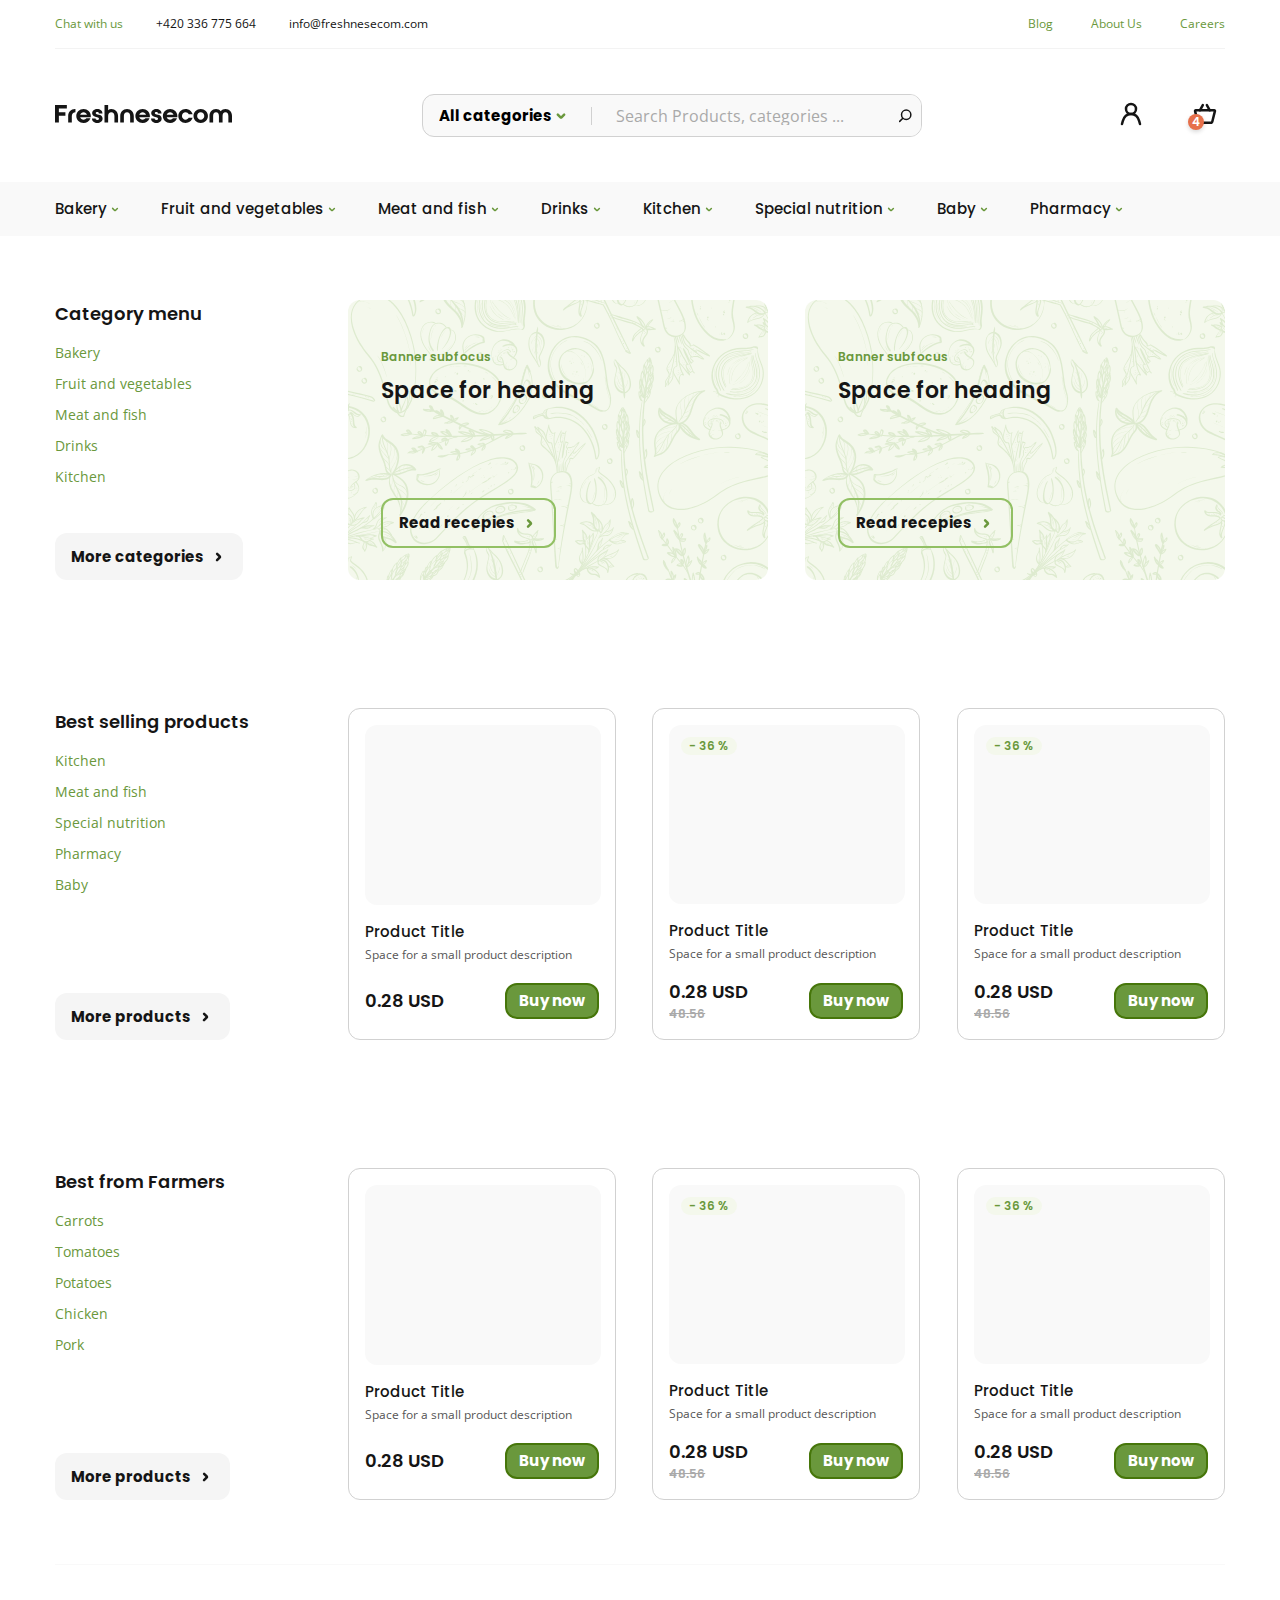
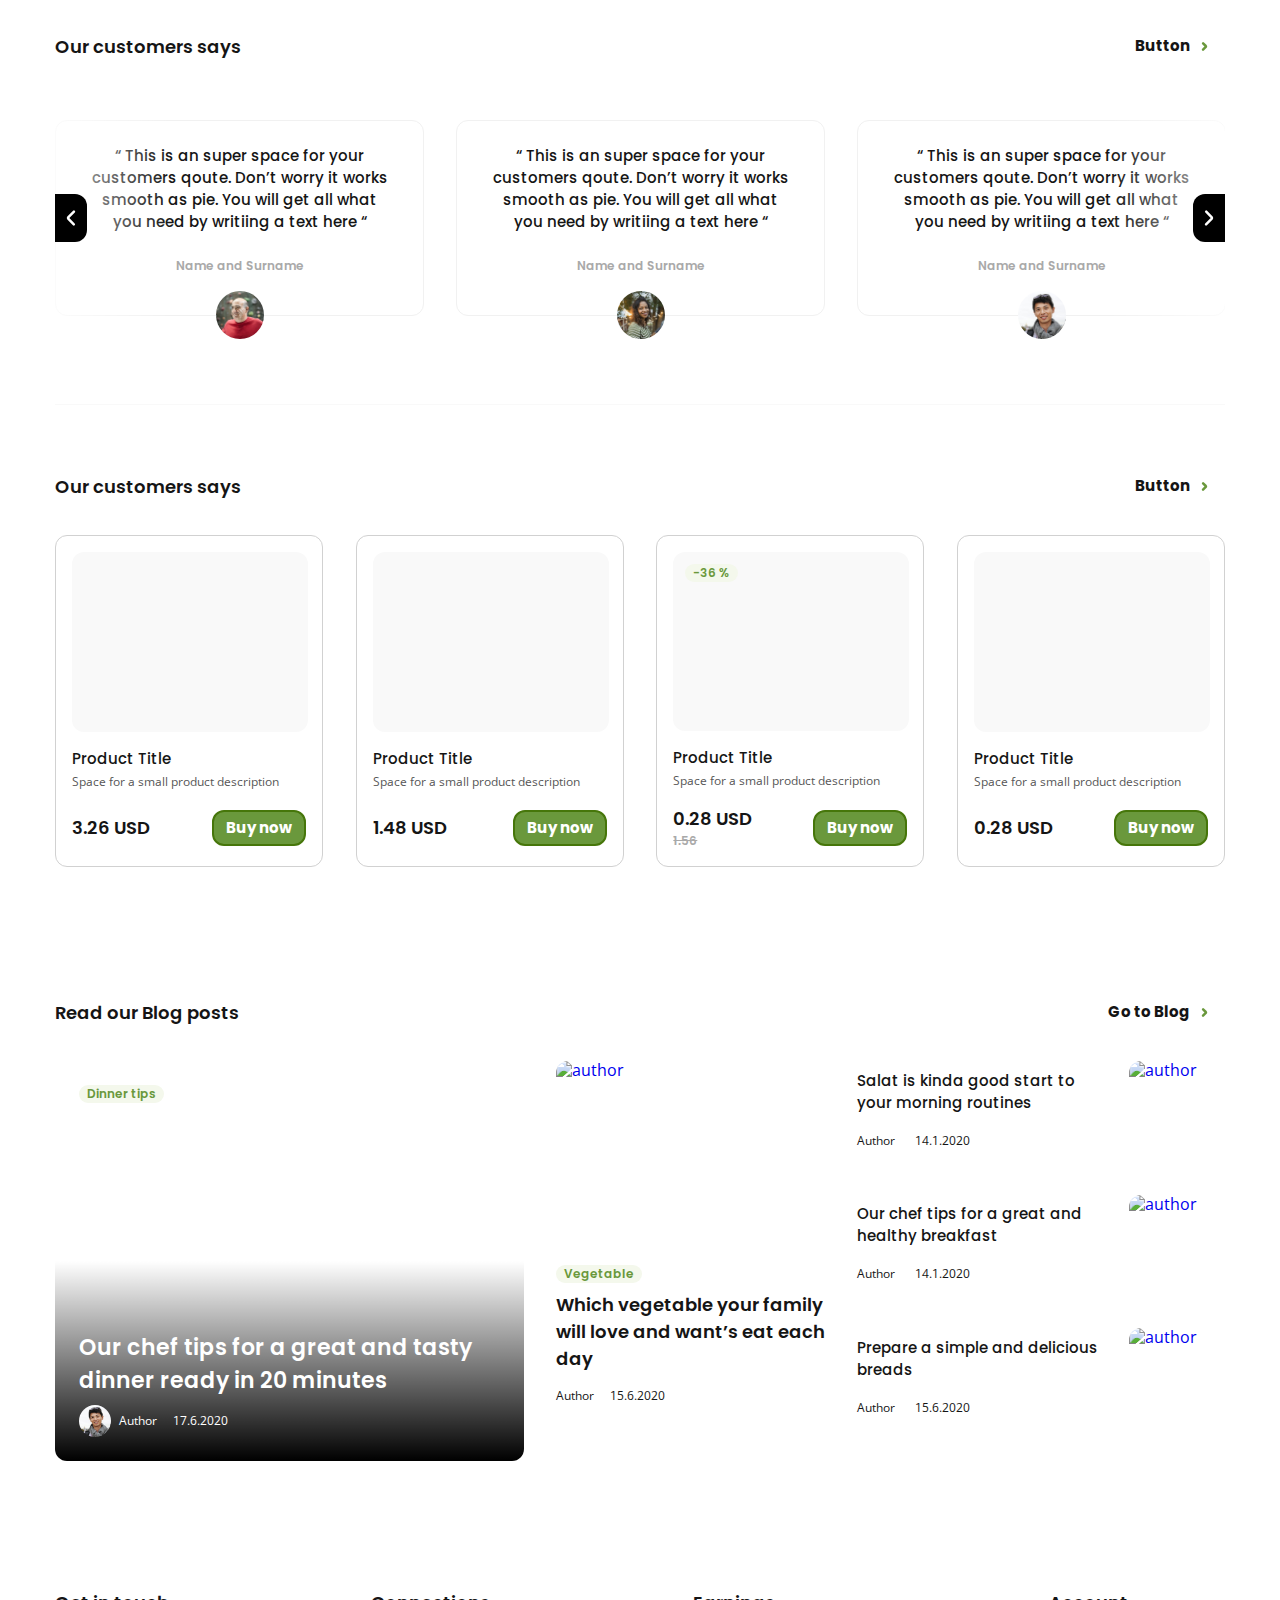
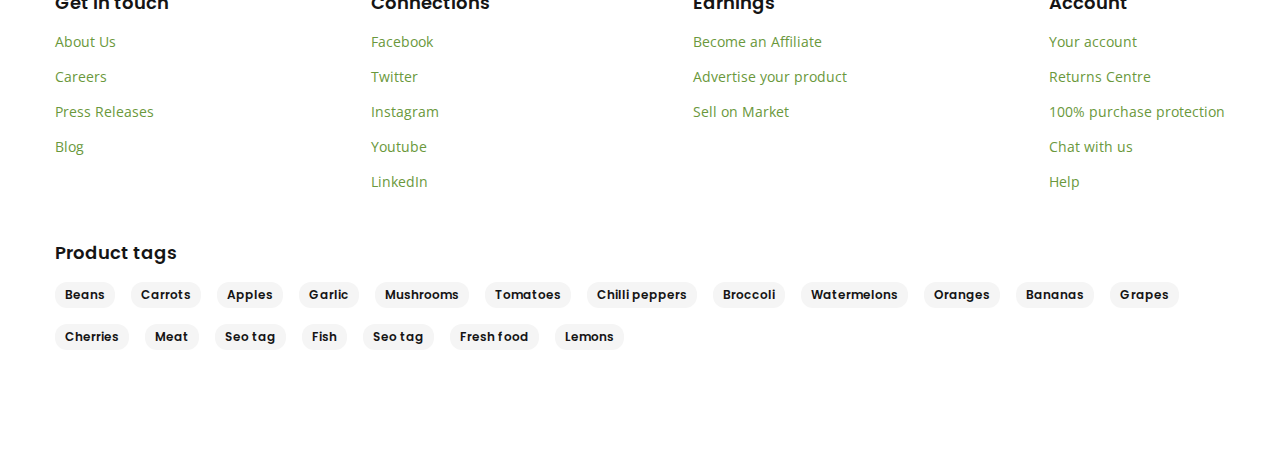
==== commit e17110ca: "Category section head" ====
--- a/index.html
+++ b/index.html
@@ -130,19 +130,19 @@
           <nav class="category-menu__navbar">
             <ul class="category-menu__list list">
               <li class="list__item">
-                <a href="#!" class="list__link">Bakery</a>
-              </li>
-              <li class="list__item">
-                <a href="#!" class="list__link">Fruit and vegetables</a>
-              </li>
-              <li class="list__item">
-                <a href="#!" class="list__link">Meat and fish</a>
-              </li>
-              <li class="list__item">
-                <a href="#!" class="list__link">Drinks</a>
-              </li>
-              <li class="list__item">
-                <a href="#!" class="list__link">Kitchen</a>
+                <a href="#!" class="list__link link">Bakery</a>
+              </li>
+              <li class="list__item">
+                <a href="#!" class="list__link link">Fruit and vegetables</a>
+              </li>
+              <li class="list__item">
+                <a href="#!" class="list__link link">Meat and fish</a>
+              </li>
+              <li class="list__item">
+                <a href="#!" class="list__link link">Drinks</a>
+              </li>
+              <li class="list__item">
+                <a href="#!" class="list__link link">Kitchen</a>
               </li>
               <li class="list__item">
                 <a href="#!" class="link more-stuff">
@@ -184,19 +184,19 @@
           <nav class="best-selling__navbar">
             <ul class="best-selling__list list">
               <li class="list__item">
-                <a href="#!" class="list__link">Kitchen</a>
-              </li>
-              <li class="list__item">
-                <a href="#!" class="list__link">Meat and fish</a>
-              </li>
-              <li class="list__item">
-                <a href="#!" class="list__link">Special nutrition</a>
-              </li>
-              <li class="list__item">
-                <a href="#!" class="list__link">Pharmacy</a>
-              </li>
-              <li class="list__item">
-                <a href="#!" class="list__link">Baby</a>
+                <a href="#!" class="list__link link">Kitchen</a>
+              </li>
+              <li class="list__item">
+                <a href="#!" class="list__link link">Meat and fish</a>
+              </li>
+              <li class="list__item">
+                <a href="#!" class="list__link link">Special nutrition</a>
+              </li>
+              <li class="list__item">
+                <a href="#!" class="list__link link">Pharmacy</a>
+              </li>
+              <li class="list__item">
+                <a href="#!" class="list__link link">Baby</a>
               </li>
               <li class="list__item">
                 <a href="#!" class="link more-stuff">
@@ -278,19 +278,19 @@
           <nav class="best-from__navbar">
             <ul class="best-from__list list">
               <li class="list__item">
-                <a href="#!" class="list__link">Carrots</a>
-              </li>
-              <li class="list__item">
-                <a href="#!" class="list__link">Tomatoes</a>
-              </li>
-              <li class="list__item">
-                <a href="#!" class="list__link">Potatoes</a>
-              </li>
-              <li class="list__item">
-                <a href="#!" class="list__link">Chicken</a>
-              </li>
-              <li class="list__item">
-                <a href="#!" class="list__link">Pork</a>
+                <a href="#!" class="list__link link">Carrots</a>
+              </li>
+              <li class="list__item">
+                <a href="#!" class="list__link link">Tomatoes</a>
+              </li>
+              <li class="list__item">
+                <a href="#!" class="list__link link">Potatoes</a>
+              </li>
+              <li class="list__item">
+                <a href="#!" class="list__link link">Chicken</a>
+              </li>
+              <li class="list__item">
+                <a href="#!" class="list__link link">Pork</a>
               </li>
               <li class="list__item">
                 <a href="#!" class="link more-stuff">
--- a/css/main.css
+++ b/css/main.css
@@ -1,2 +1,2 @@
-/*! normalize.css v8.0.1 | MIT License | github.com/necolas/normalize.css */html{line-height:1.15;-webkit-text-size-adjust:100%}body{margin:0}main{display:block}h1{font-size:2em;margin:0.67em 0}hr{-webkit-box-sizing:content-box;box-sizing:content-box;height:0;overflow:visible}pre{font-family:monospace, monospace;font-size:1em}a{background-color:transparent}abbr[title]{border-bottom:none;text-decoration:underline;-webkit-text-decoration:underline dotted;text-decoration:underline dotted}b,strong{font-weight:bolder}code,kbd,samp{font-family:monospace, monospace;font-size:1em}small{font-size:80%}sub,sup{font-size:75%;line-height:0;position:relative;vertical-align:baseline}sub{bottom:-0.25em}sup{top:-0.5em}img{border-style:none}button,input,optgroup,select,textarea{font-family:inherit;font-size:100%;line-height:1.15;margin:0}button,input{overflow:visible}button,select{text-transform:none}button,[type="button"],[type="reset"],[type="submit"]{-webkit-appearance:button}button::-moz-focus-inner,[type="button"]::-moz-focus-inner,[type="reset"]::-moz-focus-inner,[type="submit"]::-moz-focus-inner{border-style:none;padding:0}button:-moz-focusring,[type="button"]:-moz-focusring,[type="reset"]:-moz-focusring,[type="submit"]:-moz-focusring{outline:1px dotted ButtonText}fieldset{padding:0.35em 0.75em 0.625em}legend{-webkit-box-sizing:border-box;box-sizing:border-box;color:inherit;display:table;max-width:100%;padding:0;white-space:normal}progress{vertical-align:baseline}textarea{overflow:auto}[type="checkbox"],[type="radio"]{-webkit-box-sizing:border-box;box-sizing:border-box;padding:0}[type="number"]::-webkit-inner-spin-button,[type="number"]::-webkit-outer-spin-button{height:auto}[type="search"]{-webkit-appearance:textfield;outline-offset:-2px}[type="search"]::-webkit-search-decoration{-webkit-appearance:none}::-webkit-file-upload-button{-webkit-appearance:button;font:inherit}details{display:block}summary{display:list-item}template{display:none}[hidden]{display:none}*{-webkit-box-sizing:border-box;box-sizing:border-box}body{display:-ms-grid;display:grid;-ms-grid-columns:1fr;grid-template-columns:1fr;height:100%;font-family:"Open Sans",sans-serif}select{-webkit-appearance:none;-moz-appearance:none;appearance:none;border:none;background-repeat:no-repeat;background-position:right center;cursor:pointer}.container{width:1170px;margin:0 auto;padding:64px 0}.title{margin:0 0 16px;font-family:"Poppins",sans-serif;font-weight:600;font-size:18px;line-height:27px;color:#151515}.button{cursor:pointer}.list{margin:0;padding:0;list-style:none}.link{text-decoration:none}.more-stuff{display:-webkit-box;display:-ms-flexbox;display:flex;-webkit-box-align:center;-ms-flex-align:center;align-items:center;-webkit-box-pack:justify;-ms-flex-pack:justify;justify-content:space-between;width:-webkit-max-content;width:-moz-max-content;width:max-content;padding:12.5px 16px;border:0;border-radius:12px;background-color:#f5f5f5}.more-stuff__txt{margin-right:6px;font-family:"Poppins",sans-serif;font-weight:700;font-size:15px;line-height:22px;color:#151515}.product{display:-webkit-box;display:-ms-flexbox;display:flex;-webkit-box-orient:vertical;-webkit-box-direction:normal;-ms-flex-direction:column;flex-direction:column;width:268px;height:332px;padding:16px;border:1px solid #d1d1d1;border-radius:12px}.product__label{position:absolute;top:12px;left:12px;padding:0 8px;font-family:"Poppins",sans-serif;font-weight:600;font-size:12px;line-height:18px;color:#6A983C;background-color:#f4f8ec;border-radius:12px}.product__image{position:relative;width:236px;height:180px;border-radius:12px;background-color:#f9f9f9}.product__title{margin:16px 0 0;font-family:"Poppins",sans-serif;font-weight:500;font-size:15px;line-height:22px;color:#151515}.product__subtitle{margin:4px 0 16px;font-size:12px;line-height:16px;color:#575757}.product__price-wrapper{display:-webkit-box;display:-ms-flexbox;display:flex;-webkit-box-align:center;-ms-flex-align:center;align-items:center;-webkit-box-pack:justify;-ms-flex-pack:justify;justify-content:space-between;height:45px}.product__price-wrapper .price__new{margin:0;font-family:"Poppins",sans-serif;font-weight:600;font-size:18px;line-height:27px;color:#151515}.product__price-wrapper .price__old{margin:0;font-family:"Poppins",sans-serif;font-weight:600;font-size:12px;line-height:18px;text-decoration:line-through;color:#a9a9a9}.product__price-wrapper .product-button{display:-webkit-box;display:-ms-flexbox;display:flex;-webkit-box-align:center;-ms-flex-align:center;align-items:center;height:36px;padding:12px;background-color:#6A983C;border:2px solid #46760a;border-radius:12px}.product__price-wrapper .product-button__text{font-family:"Poppins",sans-serif;font-weight:bold;font-size:15px;line-height:22px;color:#fff}.header__container{padding:0}.header__links-wrapper{display:-webkit-box;display:-ms-flexbox;display:flex;-webkit-box-pack:justify;-ms-flex-pack:justify;justify-content:space-between;-webkit-box-align:center;-ms-flex-align:center;align-items:center;padding:16px 0;border-bottom:1px solid rgba(21,21,21,0.05)}.header__contacts{display:-webkit-box;display:-ms-flexbox;display:flex;-webkit-box-align:center;-ms-flex-align:center;align-items:center;-webkit-column-gap:33px;column-gap:33px}.header__links{display:-webkit-box;display:-ms-flexbox;display:flex;-webkit-box-align:center;-ms-flex-align:center;align-items:center;-webkit-column-gap:38px;column-gap:38px}.header__link{font-size:12px;line-height:16px;color:#6A983C}.header__phone,.header__email{color:#151515}.header__inner{display:-webkit-box;display:-ms-flexbox;display:flex;-webkit-box-align:center;-ms-flex-align:center;align-items:center;-webkit-box-pack:justify;-ms-flex-pack:justify;justify-content:space-between;padding:40px 0}.header__buttons{display:-webkit-box;display:-ms-flexbox;display:flex;-webkit-box-align:center;-ms-flex-align:center;align-items:center;-webkit-column-gap:34px;column-gap:34px}.header__button{padding:4px 8px;border:none;background-color:#fff}.header__cart-wrapper{position:relative}.cart__counter{position:absolute;left:3px;bottom:3px;display:-webkit-box;display:-ms-flexbox;display:flex;-webkit-box-align:center;-ms-flex-align:center;align-items:center;-webkit-box-pack:center;-ms-flex-pack:center;justify-content:center;width:16px;height:16px;font-family:"Poppins",sans-serif;font-weight:600;font-size:12px;line-height:18px;color:#fff;border-radius:50%;background-color:#e6704b;-webkit-box-shadow:0px 2px 4px rgba(0,0,0,0.15);box-shadow:0px 2px 4px rgba(0,0,0,0.15)}.search{position:relative;display:-webkit-box;display:-ms-flexbox;display:flex;-webkit-box-align:center;-ms-flex-align:center;align-items:center;-webkit-box-pack:justify;-ms-flex-pack:justify;justify-content:space-between;width:500px;padding:10px 0 9px 16px;border:1px solid #d1d1d1;border-radius:12px;background-color:#f9f9f9;overflow:hidden}.search__selector{width:130px;font-family:"Poppins",sans-serif;font-weight:700;font-size:15px;line-height:22px;background-image:url(../img/chevron-down.svg);background-color:#f9f9f9}.search__input{width:330px;padding:0 40px 0 24px;border:none;border-left:1px solid #d1d1d1;background-color:#f9f9f9}.search__input::-webkit-input-placeholder{color:#a9a9a9}.search__input::-moz-placeholder{color:#a9a9a9}.search__button{position:absolute;top:0;right:0;bottom:0;padding:0 16px;background-image:url(../img/search-icon.svg);background-repeat:no-repeat;background-position:center;background-color:#f9f9f9;border:none}.navbar{background-color:#f9f9f9}.navbar__container{padding:16px 0}.navbar__list{display:-webkit-box;display:-ms-flexbox;display:flex;-webkit-box-align:center;-ms-flex-align:center;align-items:center;-webkit-box-orient:horizontal;-webkit-box-direction:normal;-ms-flex-direction:row;flex-direction:row;-webkit-column-gap:40px;column-gap:40px}.item__selector{padding-right:14px;font-family:"Poppins",sans-serif;font-weight:500;font-size:15px;line-height:22px;color:#151515;background-image:url(../img/menu-chevron.svg);background-color:#f9f9f9}.category-menu__container{display:-ms-grid;display:grid;-ms-grid-columns:1fr 3fr;grid-template-columns:1fr 3fr}.category-menu__menu-wrapper{position:relative;-ms-grid-column:1;-ms-grid-column-span:1;grid-column:1/2;display:-webkit-box;display:-ms-flexbox;display:flex;-webkit-box-orient:vertical;-webkit-box-direction:normal;-ms-flex-direction:column;flex-direction:column}.category-menu__items{-ms-grid-column:2;-ms-grid-column-span:1;grid-column:2/3;display:-webkit-box;display:-ms-flexbox;display:flex;-webkit-box-pack:justify;-ms-flex-pack:justify;justify-content:space-between;-webkit-box-align:center;-ms-flex-align:center;align-items:center}.category-menu__items .item{position:relative;padding:48px 33px 32px;width:420px;height:280px;border-radius:12px;background-color:#f4f8ec;background-image:url(../img/background-plug.svg);background-position:center;background-repeat:no-repeat}.category-menu__items .item__uptitle{margin:0 0 8px;font-family:"Poppins",sans-serif;font-weight:600;font-size:12px;line-height:18px;color:#6A983C}.category-menu__items .item__title{margin:0;font-family:"Poppins",sans-serif;font-weight:600;font-size:22px;line-height:33px;color:#151515}.category-menu__items .item .item-link{position:absolute;bottom:32px;display:-webkit-box;display:-ms-flexbox;display:flex;-webkit-box-align:center;-ms-flex-align:center;align-items:center;padding:12px 16px;border:2px solid #92c064;border-radius:12px}.category-menu__items .item .item-link__txt{margin-right:6px;font-family:"Poppins",sans-serif;font-weight:700;font-size:15px;line-height:22px;color:#151515}.category-menu .list__item{margin-bottom:12px}.category-menu .list__item:nth-last-child(2){margin-bottom:48px}.category-menu .list__item:last-child{margin-bottom:0;position:absolute;bottom:0}.category-menu .list__link{font-size:14px;line-height:19px;color:#6A983C}.best-selling__container{display:-ms-grid;display:grid;-ms-grid-columns:1fr 3fr;grid-template-columns:1fr 3fr}.best-selling__menu-wrapper{position:relative;-ms-grid-column:1;-ms-grid-column-span:1;grid-column:1/2;display:-webkit-box;display:-ms-flexbox;display:flex;-webkit-box-orient:vertical;-webkit-box-direction:normal;-ms-flex-direction:column;flex-direction:column}.best-selling__items{-ms-grid-column:2;-ms-grid-column-span:1;grid-column:2/3;display:-webkit-box;display:-ms-flexbox;display:flex;-webkit-box-pack:justify;-ms-flex-pack:justify;justify-content:space-between;-webkit-box-align:center;-ms-flex-align:center;align-items:center}.best-selling .list__item{margin-bottom:12px}.best-selling .list__item:nth-last-child(2){margin-bottom:48px}.best-selling .list__item:last-child{margin-bottom:0;position:absolute;bottom:0}.best-selling .list__link{font-size:14px;line-height:19px;color:#6A983C}.best-from__container{display:-ms-grid;display:grid;-ms-grid-columns:1fr 3fr;grid-template-columns:1fr 3fr}.best-from__menu-wrapper{position:relative;-ms-grid-column:1;-ms-grid-column-span:1;grid-column:1/2;display:-webkit-box;display:-ms-flexbox;display:flex;-webkit-box-orient:vertical;-webkit-box-direction:normal;-ms-flex-direction:column;flex-direction:column}.best-from__items{-ms-grid-column:2;-ms-grid-column-span:1;grid-column:2/3;display:-webkit-box;display:-ms-flexbox;display:flex;-webkit-box-pack:justify;-ms-flex-pack:justify;justify-content:space-between;-webkit-box-align:center;-ms-flex-align:center;align-items:center}.best-from .list__item{margin-bottom:12px}.best-from .list__item:nth-last-child(2){margin-bottom:48px}.best-from .list__item:last-child{margin-bottom:0;position:absolute;bottom:0}.best-from .list__link{font-size:14px;line-height:19px;color:#6A983C}.reviews__container{border-top:1px solid #f9f9f9;border-bottom:1px solid #f9f9f9}.reviews__head{display:-webkit-box;display:-ms-flexbox;display:flex;-webkit-box-pack:justify;-ms-flex-pack:justify;justify-content:space-between;-webkit-box-align:center;-ms-flex-align:center;align-items:center;margin-bottom:32px}.reviews__title{margin:0}.reviews-link{display:-webkit-box;display:-ms-flexbox;display:flex;-webkit-box-align:center;-ms-flex-align:center;align-items:center;padding:6px 12px}.reviews-link__txt{margin-right:6px;font-family:"Poppins",sans-serif;font-weight:700;font-size:15px;line-height:22px;color:#151515}.reviews .review{display:-webkit-box;display:-ms-flexbox;display:flex;-webkit-box-orient:vertical;-webkit-box-direction:normal;-ms-flex-direction:column;flex-direction:column;-webkit-box-align:center;-ms-flex-align:center;align-items:center;width:369px;padding:24px 32px 0;text-align:center;border:1px solid #f1f1f1;border-radius:12px}.reviews .review__text{margin:0 0 24px;font-family:"Poppins",sans-serif;font-weight:500;font-size:15px;line-height:22px;color:#151515}.reviews .review__author{margin:0 0 16px;font-family:"Poppins",sans-serif;font-weight:600;font-size:12px;line-height:18px;color:#a9a9a9}.reviews .review__img-wrapper{margin:0 0 -24px;width:48px;height:48px;border-radius:50%;overflow:hidden}.reviews .review__image{width:100%;height:100%;-o-object-fit:cover;object-fit:cover}.reviews .slider{position:relative;overflow:hidden}.reviews .slider__wrapper{display:-webkit-box;display:-ms-flexbox;display:flex;-webkit-column-gap:32px;column-gap:32px}.reviews .slider__slide{display:-webkit-box;display:-ms-flexbox;display:flex;-webkit-box-align:center;-ms-flex-align:center;align-items:center;-webkit-column-gap:32px;column-gap:32px;min-height:245px}.reviews .slider::before{content:"";position:absolute;top:0;left:0;z-index:10;height:100%;width:10%;background:-webkit-gradient(linear, left top, right top, from(#fff), to(rgba(255,255,255,0)));background:linear-gradient(90deg, #fff 0%, rgba(255,255,255,0) 100%);opacity:0.7}.reviews .slider::after{content:"";position:absolute;top:0;right:0;z-index:10;height:100%;width:10%;background:-webkit-gradient(linear, left top, right top, from(#fff), to(rgba(255,255,255,0)));background:linear-gradient(90deg, #fff 0%, rgba(255,255,255,0) 100%);opacity:0.7;-webkit-transform:rotate(180deg);transform:rotate(180deg)}.reviews .slider__button{position:absolute;top:50%;z-index:15;-webkit-transform:translateY(-50%);transform:translateY(-50%);display:-webkit-box;display:-ms-flexbox;display:flex;-webkit-box-align:center;-ms-flex-align:center;align-items:center;-webkit-box-pack:center;-ms-flex-pack:center;justify-content:center;width:32px;height:48px;background-color:#000000}.reviews .slider__button_left{left:0;border-radius:0 12px 12px  0}.reviews .slider__button_right{right:0;border-radius:12px 0 0 12px}.products__head{display:-webkit-box;display:-ms-flexbox;display:flex;-webkit-box-pack:justify;-ms-flex-pack:justify;justify-content:space-between;-webkit-box-align:center;-ms-flex-align:center;align-items:center;margin-bottom:32px}.products__title{margin:0}.products-link{display:-webkit-box;display:-ms-flexbox;display:flex;-webkit-box-align:center;-ms-flex-align:center;align-items:center;padding:6px 12px}.products-link__txt{margin-right:6px;font-family:"Poppins",sans-serif;font-weight:700;font-size:15px;line-height:22px;color:#151515}.products__items{display:-webkit-box;display:-ms-flexbox;display:flex;-webkit-box-align:center;-ms-flex-align:center;align-items:center;-webkit-box-pack:justify;-ms-flex-pack:justify;justify-content:space-between}.blog-posts__head{display:-webkit-box;display:-ms-flexbox;display:flex;-webkit-box-pack:justify;-ms-flex-pack:justify;justify-content:space-between;-webkit-box-align:center;-ms-flex-align:center;align-items:center;margin-bottom:32px}.blog-posts__title{margin:0}.blog-posts-link{display:-webkit-box;display:-ms-flexbox;display:flex;-webkit-box-align:center;-ms-flex-align:center;align-items:center;padding:6px 12px}.blog-posts-link__txt{margin-right:6px;font-family:"Poppins",sans-serif;font-weight:700;font-size:15px;line-height:22px;color:#151515}.blog-posts__grid{display:-ms-grid;display:grid;-ms-grid-columns:1fr auto 1fr;grid-template-columns:1fr auto 1fr;-webkit-column-gap:32px;column-gap:32px;-ms-grid-rows:1fr 1fr 1fr;grid-template-rows:1fr 1fr 1fr}.blog-posts__grid .big-article{-ms-grid-column:1;-ms-grid-column-span:1;grid-column:1/2;-ms-grid-row:1;-ms-grid-row-span:3;grid-row:1/4}.blog-posts__grid .big-article__wrapper{position:relative;width:469px;height:400px;background-image:url(../img/article-bg.jpg);background-position:0 -130px;background-repeat:no-repeat;background-size:cover;border-radius:12px;overflow:hidden}.blog-posts__grid .big-article__wrapper::after{content:'';position:absolute;top:50%;left:0;bottom:0;right:0;width:100%;background:-webkit-gradient(linear, left bottom, left top, from(#000), to(rgba(0,0,0,0)));background:linear-gradient(0deg, #000 0%, rgba(0,0,0,0) 100%)}.blog-posts__grid .big-article .label{position:absolute;top:24px;left:24px;display:-webkit-box;display:-ms-flexbox;display:flex;-webkit-box-align:center;-ms-flex-align:center;align-items:center;padding:0 8px;width:-webkit-max-content;width:-moz-max-content;width:max-content;background-color:#f4f8ec;border-radius:12px}.blog-posts__grid .big-article .label__text{font-family:"Poppins",sans-serif;font-weight:600;font-size:12px;line-height:18px;color:#6A983C}.blog-posts__grid .big-article__info-wrapper{position:absolute;left:24px;bottom:24px;z-index:1}.blog-posts__grid .big-article__title{margin:0 0 8px;font-family:"Poppins",sans-serif;font-weight:600;font-size:22px;line-height:33px;color:#fff}.blog-posts__grid .big-article .info{display:-webkit-box;display:-ms-flexbox;display:flex;-webkit-box-align:center;-ms-flex-align:center;align-items:center}.blog-posts__grid .big-article .info__img-wrapper{margin-right:8px;width:32px;height:32px;border-radius:50%;overflow:hidden}.blog-posts__grid .big-article .info__img{width:100%;height:100%;-o-object-fit:cover;object-fit:cover}.blog-posts__grid .big-article .info__text{margin-right:16px;font-size:12px;line-height:16px;color:#fff}.blog-posts__grid .big-article .info__text:last-child{margin:0}.blog-posts__grid .middle-article{-ms-grid-column:2;-ms-grid-column-span:1;grid-column:2/3;-ms-grid-row:1;-ms-grid-row-span:3;grid-row:1/4}.blog-posts__grid .middle-article__wrapper{width:269px}.blog-posts__grid .middle-article__img-wrapper{margin-bottom:24px;height:180px;border-radius:12px;overflow:hidden}.blog-posts__grid .middle-article__img{width:100%;height:100%;-o-object-fit:cover;object-fit:cover}.blog-posts__grid .middle-article .label{display:-webkit-box;display:-ms-flexbox;display:flex;-webkit-box-align:center;-ms-flex-align:center;align-items:center;padding:0 8px;width:-webkit-max-content;width:-moz-max-content;width:max-content;background-color:#f4f8ec;border-radius:12px}.blog-posts__grid .middle-article .label__text{font-family:"Poppins",sans-serif;font-weight:600;font-size:12px;line-height:18px;color:#6A983C}.blog-posts__grid .middle-article__title{margin:8px 0 16px;font-family:"Poppins",sans-serif;font-weight:600;font-size:18px;line-height:27px;color:#151515}.blog-posts__grid .middle-article .info{display:-webkit-box;display:-ms-flexbox;display:flex;-webkit-box-align:center;-ms-flex-align:center;align-items:center}.blog-posts__grid .middle-article .info__text{margin-right:16px;font-size:12px;line-height:16px;color:#151515}.blog-posts__grid .middle-article .info__text:last-child{margin:0}.blog-posts__grid .little-article{-ms-grid-column:3;-ms-grid-column-span:1;grid-column:3/4}.blog-posts__grid .little-article__wrapper{display:-webkit-box;display:-ms-flexbox;display:flex;-webkit-box-align:center;-ms-flex-align:center;align-items:center;-webkit-box-pack:justify;-ms-flex-pack:justify;justify-content:space-between}.blog-posts__grid .little-article__img-wrapper{width:96px;height:96px;border-radius:12px;overflow:hidden}.blog-posts__grid .little-article__img{width:100%;height:100%;-o-object-fit:cover;object-fit:cover}.blog-posts__grid .little-article__info-wrapper{display:-webkit-box;display:-ms-flexbox;display:flex;-webkit-box-orient:vertical;-webkit-box-direction:normal;-ms-flex-direction:column;flex-direction:column;width:249px}.blog-posts__grid .little-article__title{margin:0 0 16px;font-family:"Poppins",sans-serif;font-weight:500;font-size:15px;line-height:22px;color:#151515}.blog-posts__grid .little-article .info__text{font-size:12px;line-height:16px;color:#151515;margin-right:16px}.blog-posts__grid .little-article .info__text:last-child{margin:0}.footer__links-wrapper{margin-bottom:48px}.footer__links{margin:0;padding:0;display:-webkit-box;display:-ms-flexbox;display:flex;-webkit-box-pack:justify;-ms-flex-pack:justify;justify-content:space-between;list-style:none}.footer__links .group__items{margin:0;padding:0;list-style:none}.footer__links .group__item{margin-bottom:16px}.footer__links .group__item:last-child{margin:0}.footer__links .group__link{font-size:14px;line-height:19px;color:#6A983C}.footer .tags{margin-bottom:32px}.footer .tags__wrapper{display:-webkit-box;display:-ms-flexbox;display:flex;-webkit-box-align:center;-ms-flex-align:center;align-items:center;-ms-flex-wrap:wrap;flex-wrap:wrap}.footer .tags__tag{margin:0 16px 16px 0;padding:4px 10px;font-family:"Poppins",sans-serif;font-weight:600;font-size:12px;line-height:18px;color:#151515;background-color:#f5f5f5;border-radius:12px}
+/*! normalize.css v8.0.1 | MIT License | github.com/necolas/normalize.css */html{line-height:1.15;-webkit-text-size-adjust:100%}body{margin:0}main{display:block}h1{font-size:2em;margin:0.67em 0}hr{-webkit-box-sizing:content-box;box-sizing:content-box;height:0;overflow:visible}pre{font-family:monospace, monospace;font-size:1em}a{background-color:transparent}abbr[title]{border-bottom:none;text-decoration:underline;-webkit-text-decoration:underline dotted;text-decoration:underline dotted}b,strong{font-weight:bolder}code,kbd,samp{font-family:monospace, monospace;font-size:1em}small{font-size:80%}sub,sup{font-size:75%;line-height:0;position:relative;vertical-align:baseline}sub{bottom:-0.25em}sup{top:-0.5em}img{border-style:none}button,input,optgroup,select,textarea{font-family:inherit;font-size:100%;line-height:1.15;margin:0}button,input{overflow:visible}button,select{text-transform:none}button,[type="button"],[type="reset"],[type="submit"]{-webkit-appearance:button}button::-moz-focus-inner,[type="button"]::-moz-focus-inner,[type="reset"]::-moz-focus-inner,[type="submit"]::-moz-focus-inner{border-style:none;padding:0}button:-moz-focusring,[type="button"]:-moz-focusring,[type="reset"]:-moz-focusring,[type="submit"]:-moz-focusring{outline:1px dotted ButtonText}fieldset{padding:0.35em 0.75em 0.625em}legend{-webkit-box-sizing:border-box;box-sizing:border-box;color:inherit;display:table;max-width:100%;padding:0;white-space:normal}progress{vertical-align:baseline}textarea{overflow:auto}[type="checkbox"],[type="radio"]{-webkit-box-sizing:border-box;box-sizing:border-box;padding:0}[type="number"]::-webkit-inner-spin-button,[type="number"]::-webkit-outer-spin-button{height:auto}[type="search"]{-webkit-appearance:textfield;outline-offset:-2px}[type="search"]::-webkit-search-decoration{-webkit-appearance:none}::-webkit-file-upload-button{-webkit-appearance:button;font:inherit}details{display:block}summary{display:list-item}template{display:none}[hidden]{display:none}*{-webkit-box-sizing:border-box;box-sizing:border-box}body{display:-ms-grid;display:grid;-ms-grid-columns:1fr;grid-template-columns:1fr;height:100%;font-family:"Open Sans",sans-serif}select{-webkit-appearance:none;-moz-appearance:none;appearance:none;border:none;background-repeat:no-repeat;background-position:right center;cursor:pointer}.container{width:1170px;margin:0 auto;padding:64px 0}.title{margin:0 0 16px;font-family:"Poppins",sans-serif;font-weight:600;font-size:18px;line-height:27px;color:#151515}.button{cursor:pointer}.list{margin:0;padding:0;list-style:none}.link{text-decoration:none}.more-stuff{display:-webkit-box;display:-ms-flexbox;display:flex;-webkit-box-align:center;-ms-flex-align:center;align-items:center;-webkit-box-pack:justify;-ms-flex-pack:justify;justify-content:space-between;width:-webkit-max-content;width:-moz-max-content;width:max-content;padding:12.5px 16px;border:0;border-radius:12px;background-color:#f5f5f5}.more-stuff__txt{margin-right:6px;font-family:"Poppins",sans-serif;font-weight:700;font-size:15px;line-height:22px;color:#151515}.product{display:-webkit-box;display:-ms-flexbox;display:flex;-webkit-box-orient:vertical;-webkit-box-direction:normal;-ms-flex-direction:column;flex-direction:column;width:268px;height:332px;padding:16px;border:1px solid #d1d1d1;border-radius:12px}.product__label{position:absolute;top:12px;left:12px;padding:0 8px;font-family:"Poppins",sans-serif;font-weight:600;font-size:12px;line-height:18px;color:#6A983C;background-color:#f4f8ec;border-radius:12px}.product__image{position:relative;width:236px;height:180px;border-radius:12px;background-color:#f9f9f9}.product__title{margin:16px 0 0;font-family:"Poppins",sans-serif;font-weight:500;font-size:15px;line-height:22px;color:#151515}.product__subtitle{margin:4px 0 16px;font-size:12px;line-height:16px;color:#575757}.product__price-wrapper{display:-webkit-box;display:-ms-flexbox;display:flex;-webkit-box-align:center;-ms-flex-align:center;align-items:center;-webkit-box-pack:justify;-ms-flex-pack:justify;justify-content:space-between;height:45px}.product__price-wrapper .price__new{margin:0;font-family:"Poppins",sans-serif;font-weight:600;font-size:18px;line-height:27px;color:#151515}.product__price-wrapper .price__old{margin:0;font-family:"Poppins",sans-serif;font-weight:600;font-size:12px;line-height:18px;text-decoration:line-through;color:#a9a9a9}.product__price-wrapper .product-button{display:-webkit-box;display:-ms-flexbox;display:flex;-webkit-box-align:center;-ms-flex-align:center;align-items:center;height:36px;padding:12px;background-color:#6A983C;border:2px solid #46760a;border-radius:12px}.product__price-wrapper .product-button__text{font-family:"Poppins",sans-serif;font-weight:bold;font-size:15px;line-height:22px;color:#fff}.header__container{padding:0}.header__links-wrapper{display:-webkit-box;display:-ms-flexbox;display:flex;-webkit-box-pack:justify;-ms-flex-pack:justify;justify-content:space-between;-webkit-box-align:center;-ms-flex-align:center;align-items:center;padding:16px 0;border-bottom:1px solid rgba(21,21,21,0.05)}.header__contacts{display:-webkit-box;display:-ms-flexbox;display:flex;-webkit-box-align:center;-ms-flex-align:center;align-items:center;-webkit-column-gap:33px;column-gap:33px}.header__links{display:-webkit-box;display:-ms-flexbox;display:flex;-webkit-box-align:center;-ms-flex-align:center;align-items:center;-webkit-column-gap:38px;column-gap:38px}.header__link{font-size:12px;line-height:16px;color:#6A983C}.header__phone,.header__email{color:#151515}.header__inner{display:-webkit-box;display:-ms-flexbox;display:flex;-webkit-box-align:center;-ms-flex-align:center;align-items:center;-webkit-box-pack:justify;-ms-flex-pack:justify;justify-content:space-between;padding:40px 0}.header__buttons{display:-webkit-box;display:-ms-flexbox;display:flex;-webkit-box-align:center;-ms-flex-align:center;align-items:center;-webkit-column-gap:34px;column-gap:34px}.header__button{padding:4px 8px;border:none;background-color:#fff}.header__cart-wrapper{position:relative}.cart__counter{position:absolute;left:3px;bottom:3px;display:-webkit-box;display:-ms-flexbox;display:flex;-webkit-box-align:center;-ms-flex-align:center;align-items:center;-webkit-box-pack:center;-ms-flex-pack:center;justify-content:center;width:16px;height:16px;font-family:"Poppins",sans-serif;font-weight:600;font-size:12px;line-height:18px;color:#fff;border-radius:50%;background-color:#e6704b;-webkit-box-shadow:0px 2px 4px rgba(0,0,0,0.15);box-shadow:0px 2px 4px rgba(0,0,0,0.15)}.search{position:relative;display:-webkit-box;display:-ms-flexbox;display:flex;-webkit-box-align:center;-ms-flex-align:center;align-items:center;-webkit-box-pack:justify;-ms-flex-pack:justify;justify-content:space-between;width:500px;padding:10px 0 9px 16px;border:1px solid #d1d1d1;border-radius:12px;background-color:#f9f9f9;overflow:hidden}.search__selector{width:130px;font-family:"Poppins",sans-serif;font-weight:700;font-size:15px;line-height:22px;background-image:url(../img/chevron-down.svg);background-color:#f9f9f9}.search__input{width:330px;padding:0 40px 0 24px;border:none;border-left:1px solid #d1d1d1;background-color:#f9f9f9}.search__input::-webkit-input-placeholder{color:#a9a9a9}.search__input::-moz-placeholder{color:#a9a9a9}.search__button{position:absolute;top:0;right:0;bottom:0;padding:0 16px;background-image:url(../img/search-icon.svg);background-repeat:no-repeat;background-position:center;background-color:#f9f9f9;border:none}.navbar{background-color:#f9f9f9}.navbar__container{padding:16px 0}.navbar__list{display:-webkit-box;display:-ms-flexbox;display:flex;-webkit-box-align:center;-ms-flex-align:center;align-items:center;-webkit-box-orient:horizontal;-webkit-box-direction:normal;-ms-flex-direction:row;flex-direction:row;-webkit-column-gap:40px;column-gap:40px}.item__selector{padding-right:14px;font-family:"Poppins",sans-serif;font-weight:500;font-size:15px;line-height:22px;color:#151515;background-image:url(../img/menu-chevron.svg);background-color:#f9f9f9}.category-menu__container{display:-ms-grid;display:grid;-ms-grid-columns:1fr 3fr;grid-template-columns:1fr 3fr}.category-menu__menu-wrapper{position:relative;-ms-grid-column:1;-ms-grid-column-span:1;grid-column:1/2;display:-webkit-box;display:-ms-flexbox;display:flex;-webkit-box-orient:vertical;-webkit-box-direction:normal;-ms-flex-direction:column;flex-direction:column}.category-menu__items{-ms-grid-column:2;-ms-grid-column-span:1;grid-column:2/3;display:-webkit-box;display:-ms-flexbox;display:flex;-webkit-box-pack:justify;-ms-flex-pack:justify;justify-content:space-between;-webkit-box-align:center;-ms-flex-align:center;align-items:center}.category-menu__items .item{position:relative;padding:48px 33px 32px;width:420px;height:280px;border-radius:12px;background-color:#f4f8ec;background-image:url(../img/background-plug.svg);background-position:center;background-repeat:no-repeat}.category-menu__items .item__uptitle{margin:0 0 8px;font-family:"Poppins",sans-serif;font-weight:600;font-size:12px;line-height:18px;color:#6A983C}.category-menu__items .item__title{margin:0;font-family:"Poppins",sans-serif;font-weight:600;font-size:22px;line-height:33px;color:#151515}.category-menu__items .item .item-link{position:absolute;bottom:32px;display:-webkit-box;display:-ms-flexbox;display:flex;-webkit-box-align:center;-ms-flex-align:center;align-items:center;padding:12px 16px;border:2px solid #92c064;border-radius:12px}.category-menu__items .item .item-link__txt{margin-right:6px;font-family:"Poppins",sans-serif;font-weight:700;font-size:15px;line-height:22px;color:#151515}.category-menu .list__item{margin-bottom:12px}.category-menu .list__item:nth-last-child(2){margin-bottom:48px}.category-menu .list__item:last-child{margin-bottom:0;position:absolute;bottom:0}.category-menu .list__link{font-size:14px;line-height:19px;color:#6A983C}.best-selling__container{display:-ms-grid;display:grid;-ms-grid-columns:1fr 3fr;grid-template-columns:1fr 3fr}.best-selling__menu-wrapper{position:relative;-ms-grid-column:1;-ms-grid-column-span:1;grid-column:1/2;display:-webkit-box;display:-ms-flexbox;display:flex;-webkit-box-orient:vertical;-webkit-box-direction:normal;-ms-flex-direction:column;flex-direction:column}.best-selling__items{-ms-grid-column:2;-ms-grid-column-span:1;grid-column:2/3;display:-webkit-box;display:-ms-flexbox;display:flex;-webkit-box-pack:justify;-ms-flex-pack:justify;justify-content:space-between;-webkit-box-align:center;-ms-flex-align:center;align-items:center}.best-selling .list__item{margin-bottom:12px}.best-selling .list__item:nth-last-child(2){margin-bottom:48px}.best-selling .list__item:last-child{margin-bottom:0;position:absolute;bottom:0}.best-selling .list__link{font-size:14px;line-height:19px;color:#6A983C}.best-from__container{display:-ms-grid;display:grid;-ms-grid-columns:1fr 3fr;grid-template-columns:1fr 3fr}.best-from__menu-wrapper{position:relative;-ms-grid-column:1;-ms-grid-column-span:1;grid-column:1/2;display:-webkit-box;display:-ms-flexbox;display:flex;-webkit-box-orient:vertical;-webkit-box-direction:normal;-ms-flex-direction:column;flex-direction:column}.best-from__items{-ms-grid-column:2;-ms-grid-column-span:1;grid-column:2/3;display:-webkit-box;display:-ms-flexbox;display:flex;-webkit-box-pack:justify;-ms-flex-pack:justify;justify-content:space-between;-webkit-box-align:center;-ms-flex-align:center;align-items:center}.best-from .list__item{margin-bottom:12px}.best-from .list__item:nth-last-child(2){margin-bottom:48px}.best-from .list__item:last-child{margin-bottom:0;position:absolute;bottom:0}.best-from .list__link{font-size:14px;line-height:19px;color:#6A983C}.reviews__container{border-top:1px solid #f9f9f9;border-bottom:1px solid #f9f9f9}.reviews__head{display:-webkit-box;display:-ms-flexbox;display:flex;-webkit-box-pack:justify;-ms-flex-pack:justify;justify-content:space-between;-webkit-box-align:center;-ms-flex-align:center;align-items:center;margin-bottom:32px}.reviews__title{margin:0}.reviews-link{display:-webkit-box;display:-ms-flexbox;display:flex;-webkit-box-align:center;-ms-flex-align:center;align-items:center;padding:6px 12px}.reviews-link__txt{margin-right:6px;font-family:"Poppins",sans-serif;font-weight:700;font-size:15px;line-height:22px;color:#151515}.reviews .review{display:-webkit-box;display:-ms-flexbox;display:flex;-webkit-box-orient:vertical;-webkit-box-direction:normal;-ms-flex-direction:column;flex-direction:column;-webkit-box-align:center;-ms-flex-align:center;align-items:center;width:369px;padding:24px 32px 0;text-align:center;border:1px solid #f1f1f1;border-radius:12px}.reviews .review__text{margin:0 0 24px;font-family:"Poppins",sans-serif;font-weight:500;font-size:15px;line-height:22px;color:#151515}.reviews .review__author{margin:0 0 16px;font-family:"Poppins",sans-serif;font-weight:600;font-size:12px;line-height:18px;color:#a9a9a9}.reviews .review__img-wrapper{margin:0 0 -24px;width:48px;height:48px;border-radius:50%;overflow:hidden}.reviews .review__image{width:100%;height:100%;-o-object-fit:cover;object-fit:cover}.reviews .slider{position:relative;overflow:hidden}.reviews .slider__wrapper{display:-webkit-box;display:-ms-flexbox;display:flex;-webkit-column-gap:32px;column-gap:32px}.reviews .slider__slide{display:-webkit-box;display:-ms-flexbox;display:flex;-webkit-box-align:center;-ms-flex-align:center;align-items:center;-webkit-column-gap:32px;column-gap:32px;min-height:245px}.reviews .slider::before{content:"";position:absolute;top:0;left:0;z-index:10;height:100%;width:10%;background:-webkit-gradient(linear, left top, right top, from(#fff), to(rgba(255,255,255,0)));background:linear-gradient(90deg, #fff 0%, rgba(255,255,255,0) 100%);opacity:0.7}.reviews .slider::after{content:"";position:absolute;top:0;right:0;z-index:10;height:100%;width:10%;background:-webkit-gradient(linear, left top, right top, from(#fff), to(rgba(255,255,255,0)));background:linear-gradient(90deg, #fff 0%, rgba(255,255,255,0) 100%);opacity:0.7;-webkit-transform:rotate(180deg);transform:rotate(180deg)}.reviews .slider__button{position:absolute;top:50%;z-index:15;-webkit-transform:translateY(-50%);transform:translateY(-50%);display:-webkit-box;display:-ms-flexbox;display:flex;-webkit-box-align:center;-ms-flex-align:center;align-items:center;-webkit-box-pack:center;-ms-flex-pack:center;justify-content:center;width:32px;height:48px;background-color:#000000}.reviews .slider__button_left{left:0;border-radius:0 12px 12px  0}.reviews .slider__button_right{right:0;border-radius:12px 0 0 12px}.products__head{display:-webkit-box;display:-ms-flexbox;display:flex;-webkit-box-pack:justify;-ms-flex-pack:justify;justify-content:space-between;-webkit-box-align:center;-ms-flex-align:center;align-items:center;margin-bottom:32px}.products__title{margin:0}.products-link{display:-webkit-box;display:-ms-flexbox;display:flex;-webkit-box-align:center;-ms-flex-align:center;align-items:center;padding:6px 12px}.products-link__txt{margin-right:6px;font-family:"Poppins",sans-serif;font-weight:700;font-size:15px;line-height:22px;color:#151515}.products__items{display:-webkit-box;display:-ms-flexbox;display:flex;-webkit-box-align:center;-ms-flex-align:center;align-items:center;-webkit-box-pack:justify;-ms-flex-pack:justify;justify-content:space-between}.blog-posts__head{display:-webkit-box;display:-ms-flexbox;display:flex;-webkit-box-pack:justify;-ms-flex-pack:justify;justify-content:space-between;-webkit-box-align:center;-ms-flex-align:center;align-items:center;margin-bottom:32px}.blog-posts__title{margin:0}.blog-posts-link{display:-webkit-box;display:-ms-flexbox;display:flex;-webkit-box-align:center;-ms-flex-align:center;align-items:center;padding:6px 12px}.blog-posts-link__txt{margin-right:6px;font-family:"Poppins",sans-serif;font-weight:700;font-size:15px;line-height:22px;color:#151515}.blog-posts__grid{display:-ms-grid;display:grid;-ms-grid-columns:1fr auto 1fr;grid-template-columns:1fr auto 1fr;-webkit-column-gap:32px;column-gap:32px;-ms-grid-rows:1fr 1fr 1fr;grid-template-rows:1fr 1fr 1fr}.blog-posts__grid .big-article{-ms-grid-column:1;-ms-grid-column-span:1;grid-column:1/2;-ms-grid-row:1;-ms-grid-row-span:3;grid-row:1/4}.blog-posts__grid .big-article__wrapper{position:relative;width:469px;height:400px;background-image:url(../img/article-bg.jpg);background-position:0 -130px;background-repeat:no-repeat;background-size:cover;border-radius:12px;overflow:hidden}.blog-posts__grid .big-article__wrapper::after{content:'';position:absolute;top:50%;left:0;bottom:0;right:0;width:100%;background:-webkit-gradient(linear, left bottom, left top, from(#000), to(rgba(0,0,0,0)));background:linear-gradient(0deg, #000 0%, rgba(0,0,0,0) 100%)}.blog-posts__grid .big-article .label{position:absolute;top:24px;left:24px;display:-webkit-box;display:-ms-flexbox;display:flex;-webkit-box-align:center;-ms-flex-align:center;align-items:center;padding:0 8px;width:-webkit-max-content;width:-moz-max-content;width:max-content;background-color:#f4f8ec;border-radius:12px}.blog-posts__grid .big-article .label__text{font-family:"Poppins",sans-serif;font-weight:600;font-size:12px;line-height:18px;color:#6A983C}.blog-posts__grid .big-article__info-wrapper{position:absolute;left:24px;bottom:24px;z-index:1}.blog-posts__grid .big-article__title{margin:0 0 8px;font-family:"Poppins",sans-serif;font-weight:600;font-size:22px;line-height:33px;color:#fff}.blog-posts__grid .big-article .info{display:-webkit-box;display:-ms-flexbox;display:flex;-webkit-box-align:center;-ms-flex-align:center;align-items:center}.blog-posts__grid .big-article .info__img-wrapper{margin-right:8px;width:32px;height:32px;border-radius:50%;overflow:hidden}.blog-posts__grid .big-article .info__img{width:100%;height:100%;-o-object-fit:cover;object-fit:cover}.blog-posts__grid .big-article .info__text{margin-right:16px;font-size:12px;line-height:16px;color:#fff}.blog-posts__grid .big-article .info__text:last-child{margin:0}.blog-posts__grid .middle-article{-ms-grid-column:2;-ms-grid-column-span:1;grid-column:2/3;-ms-grid-row:1;-ms-grid-row-span:3;grid-row:1/4}.blog-posts__grid .middle-article__wrapper{width:269px}.blog-posts__grid .middle-article__img-wrapper{margin-bottom:24px;height:180px;border-radius:12px;overflow:hidden}.blog-posts__grid .middle-article__img{width:100%;height:100%;-o-object-fit:cover;object-fit:cover}.blog-posts__grid .middle-article .label{display:-webkit-box;display:-ms-flexbox;display:flex;-webkit-box-align:center;-ms-flex-align:center;align-items:center;padding:0 8px;width:-webkit-max-content;width:-moz-max-content;width:max-content;background-color:#f4f8ec;border-radius:12px}.blog-posts__grid .middle-article .label__text{font-family:"Poppins",sans-serif;font-weight:600;font-size:12px;line-height:18px;color:#6A983C}.blog-posts__grid .middle-article__title{margin:8px 0 16px;font-family:"Poppins",sans-serif;font-weight:600;font-size:18px;line-height:27px;color:#151515}.blog-posts__grid .middle-article .info{display:-webkit-box;display:-ms-flexbox;display:flex;-webkit-box-align:center;-ms-flex-align:center;align-items:center}.blog-posts__grid .middle-article .info__text{margin-right:16px;font-size:12px;line-height:16px;color:#151515}.blog-posts__grid .middle-article .info__text:last-child{margin:0}.blog-posts__grid .little-article{-ms-grid-column:3;-ms-grid-column-span:1;grid-column:3/4}.blog-posts__grid .little-article__wrapper{display:-webkit-box;display:-ms-flexbox;display:flex;-webkit-box-align:center;-ms-flex-align:center;align-items:center;-webkit-box-pack:justify;-ms-flex-pack:justify;justify-content:space-between}.blog-posts__grid .little-article__img-wrapper{width:96px;height:96px;border-radius:12px;overflow:hidden}.blog-posts__grid .little-article__img{width:100%;height:100%;-o-object-fit:cover;object-fit:cover}.blog-posts__grid .little-article__info-wrapper{display:-webkit-box;display:-ms-flexbox;display:flex;-webkit-box-orient:vertical;-webkit-box-direction:normal;-ms-flex-direction:column;flex-direction:column;width:249px}.blog-posts__grid .little-article__title{margin:0 0 16px;font-family:"Poppins",sans-serif;font-weight:500;font-size:15px;line-height:22px;color:#151515}.blog-posts__grid .little-article .info__text{font-size:12px;line-height:16px;color:#151515;margin-right:16px}.blog-posts__grid .little-article .info__text:last-child{margin:0}.category__container{padding:0}.category .breadcrump{padding:16px 0}.category .breadcrump__list{margin:0;padding:0;display:-webkit-box;display:-ms-flexbox;display:flex;-webkit-box-align:center;-ms-flex-align:center;align-items:center;list-style:none}.category .breadcrump__item{display:-webkit-box;display:-ms-flexbox;display:flex}.category .breadcrump__item::after{content:'/';margin:0 8px;font-size:12px;line-height:16px;color:#d1d1d1}.category .breadcrump__item:last-child::after{content:''}.category .breadcrump__link{font-size:12px;line-height:16px;color:#a9a9a9}.category .breadcrump__link_active{color:#151515}.category .head{display:-webkit-box;display:-ms-flexbox;display:flex;-webkit-box-align:center;-ms-flex-align:center;align-items:center;-webkit-box-pack:justify;-ms-flex-pack:justify;justify-content:space-between}.category .head__title{margin:8px 0;font-family:"Poppins",sans-serif;font-weight:600;font-size:32px;line-height:48px;color:#151515}.category .head .view{display:-webkit-box;display:-ms-flexbox;display:flex;-webkit-box-align:center;-ms-flex-align:center;align-items:center}.category .head .view-button{margin-right:24px;display:-webkit-box;display:-ms-flexbox;display:flex;-webkit-box-align:center;-ms-flex-align:center;align-items:center;font-size:12px;line-height:16px;color:#a9a9a9;border:0;background-color:#fff}.category .head .view-button__text{margin-left:4px}.category .head .view__button_active{color:#151515}.category .head .view .products-count{display:-webkit-box;display:-ms-flexbox;display:flex;-webkit-box-align:center;-ms-flex-align:center;align-items:center}.category .head .view .products-count__count{margin-right:4px;padding:0 8px;font-family:"Poppins",sans-serif;font-weight:600;font-size:12px;line-height:18px;color:#6A983C;border-radius:12px;background-color:#f4f8ec}.category .head .view .products-count__text{font-size:12px;line-height:16px;color:#a9a9a9}.footer__links-wrapper{margin-bottom:48px}.footer__links{margin:0;padding:0;display:-webkit-box;display:-ms-flexbox;display:flex;-webkit-box-pack:justify;-ms-flex-pack:justify;justify-content:space-between;list-style:none}.footer__links .group__items{margin:0;padding:0;list-style:none}.footer__links .group__item{margin-bottom:16px}.footer__links .group__item:last-child{margin:0}.footer__links .group__link{font-size:14px;line-height:19px;color:#6A983C}.footer .tags{margin-bottom:32px}.footer .tags__wrapper{display:-webkit-box;display:-ms-flexbox;display:flex;-webkit-box-align:center;-ms-flex-align:center;align-items:center;-ms-flex-wrap:wrap;flex-wrap:wrap}.footer .tags__tag{margin:0 16px 16px 0;padding:4px 10px;font-family:"Poppins",sans-serif;font-weight:600;font-size:12px;line-height:18px;color:#151515;background-color:#f5f5f5;border-radius:12px}
 /*# sourceMappingURL=main.css.map */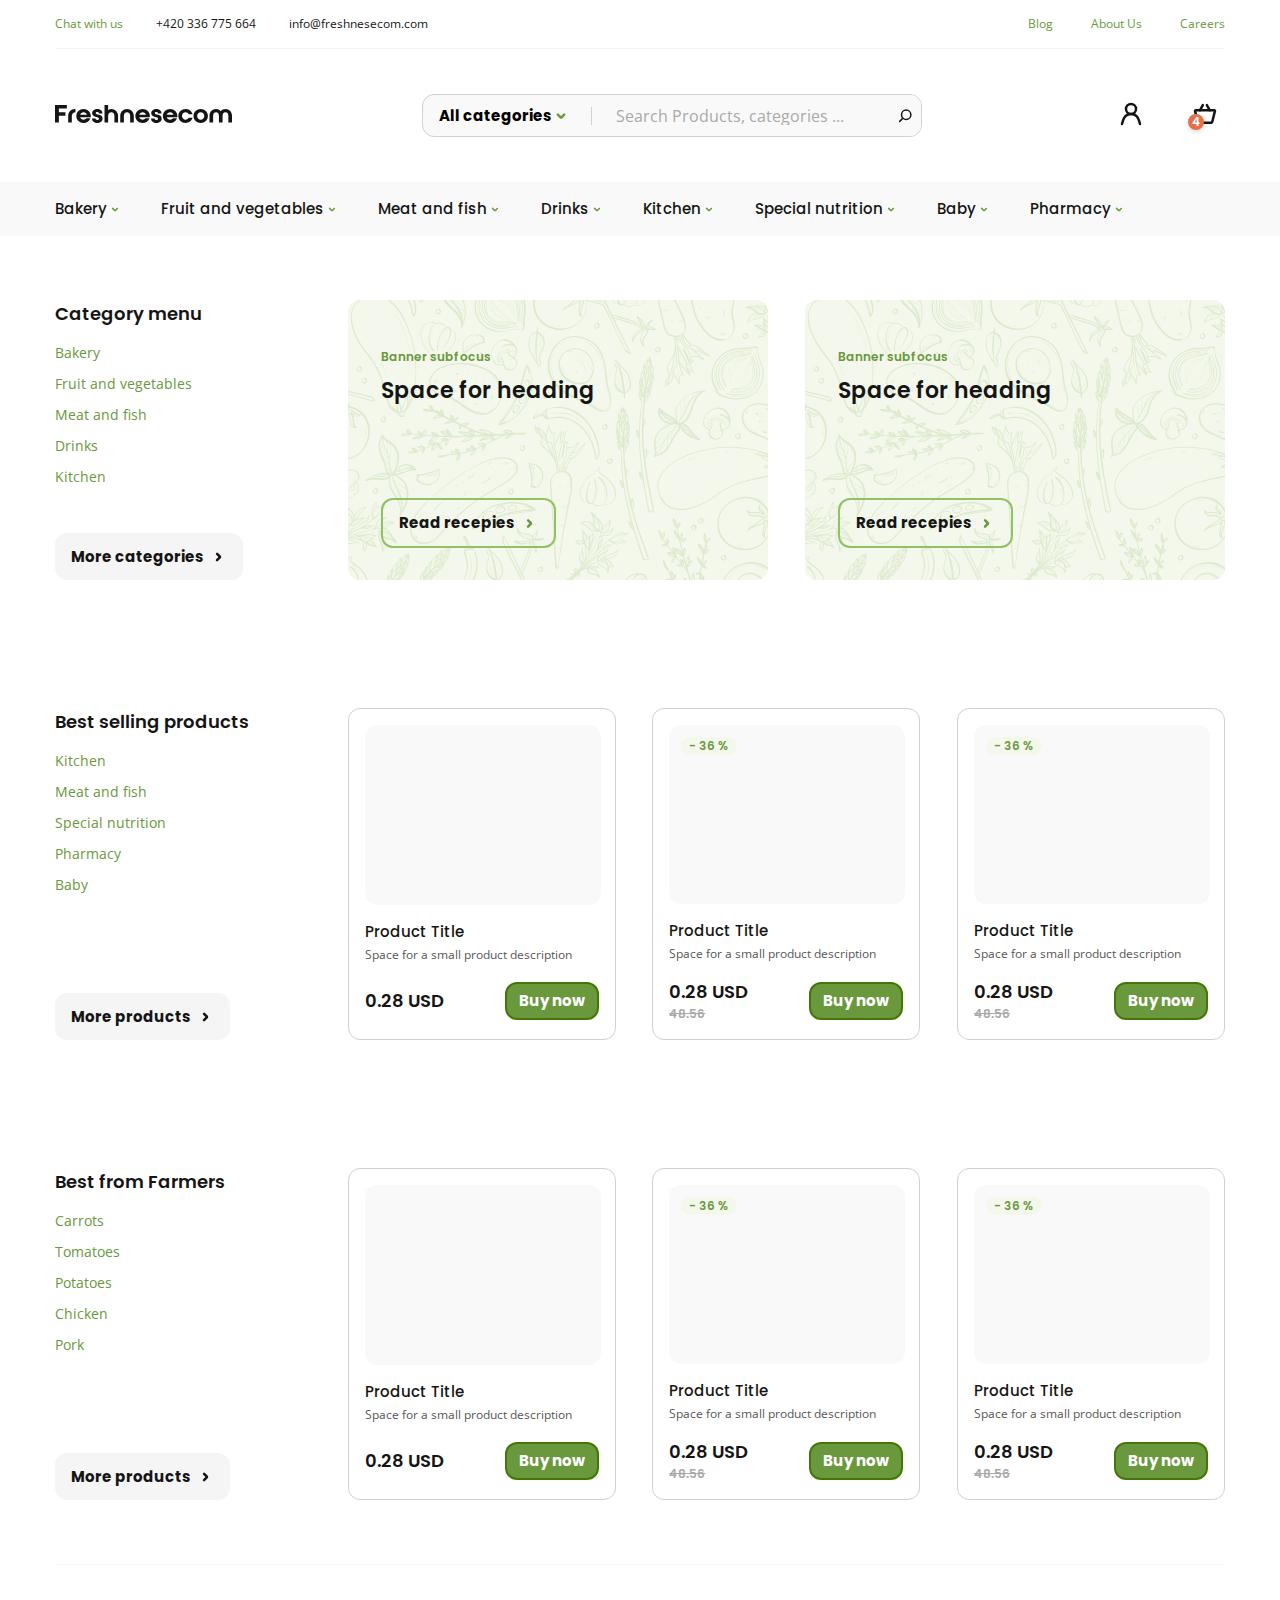
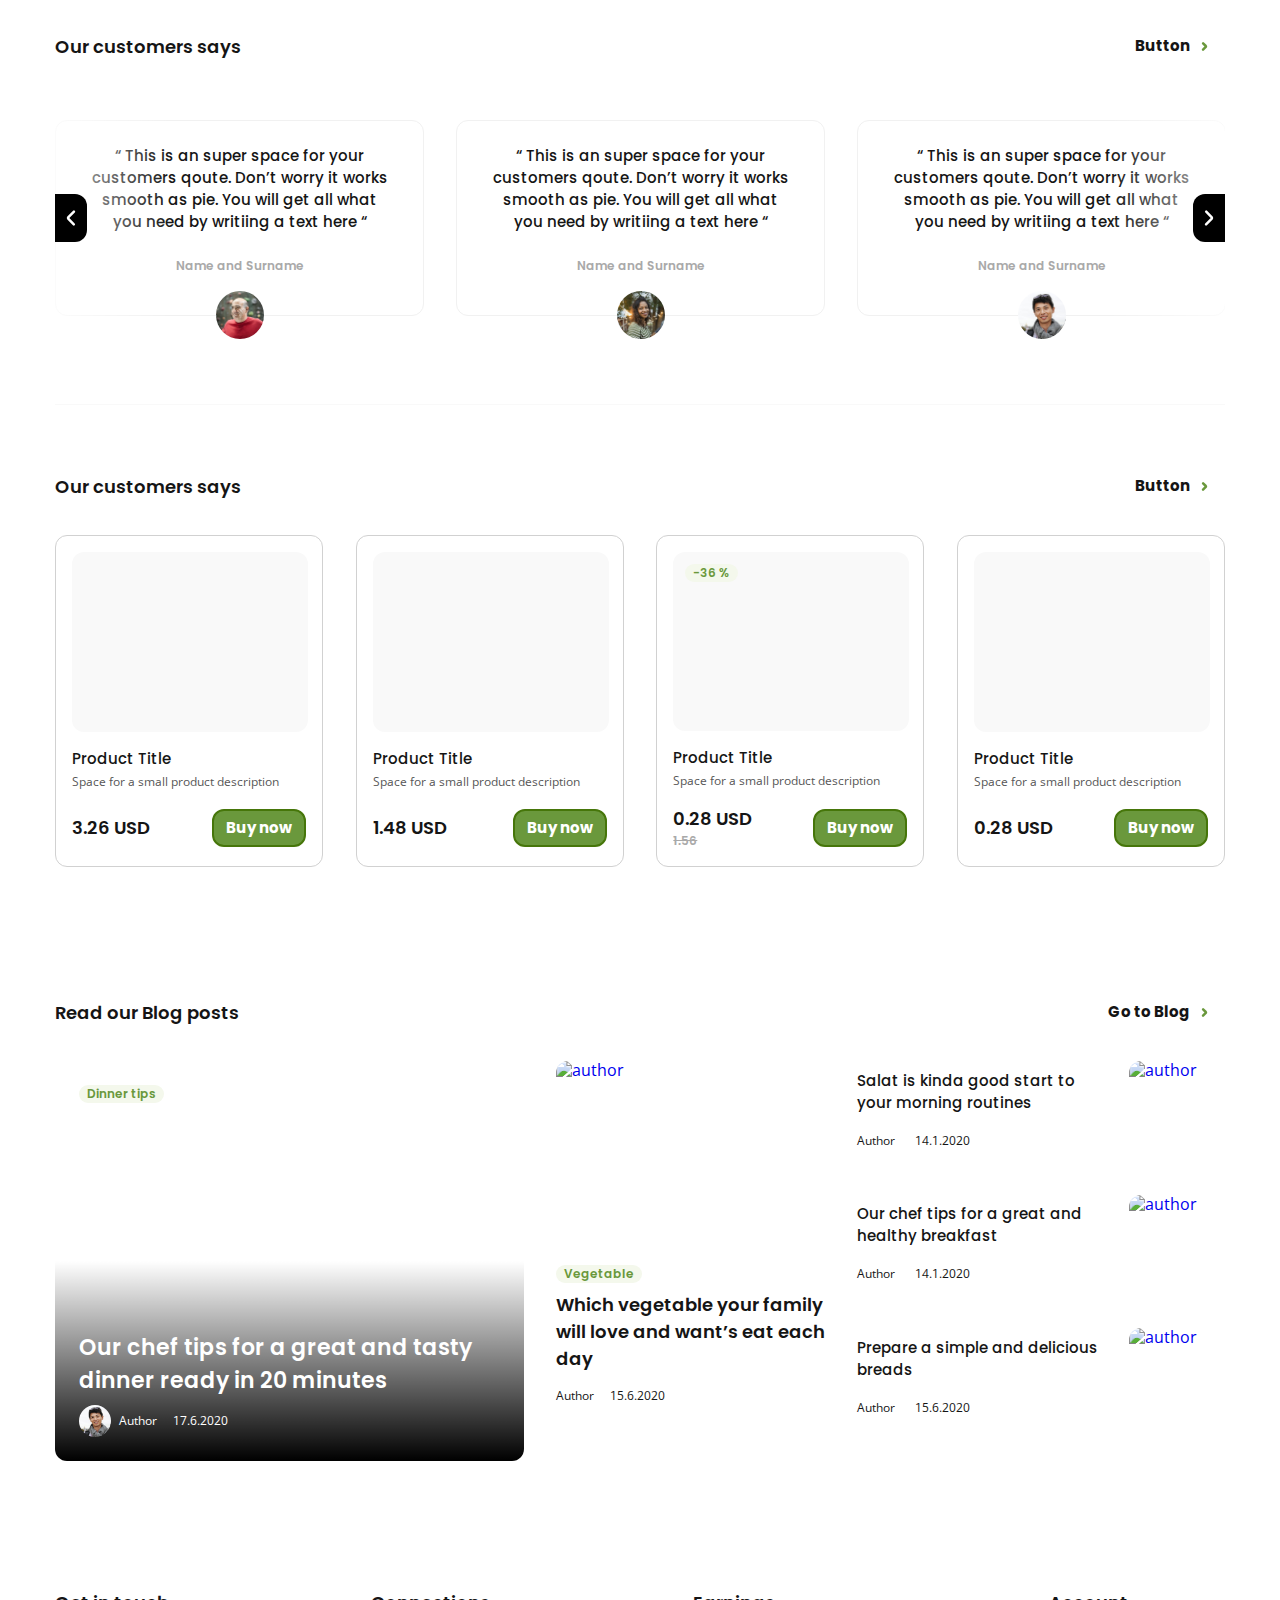
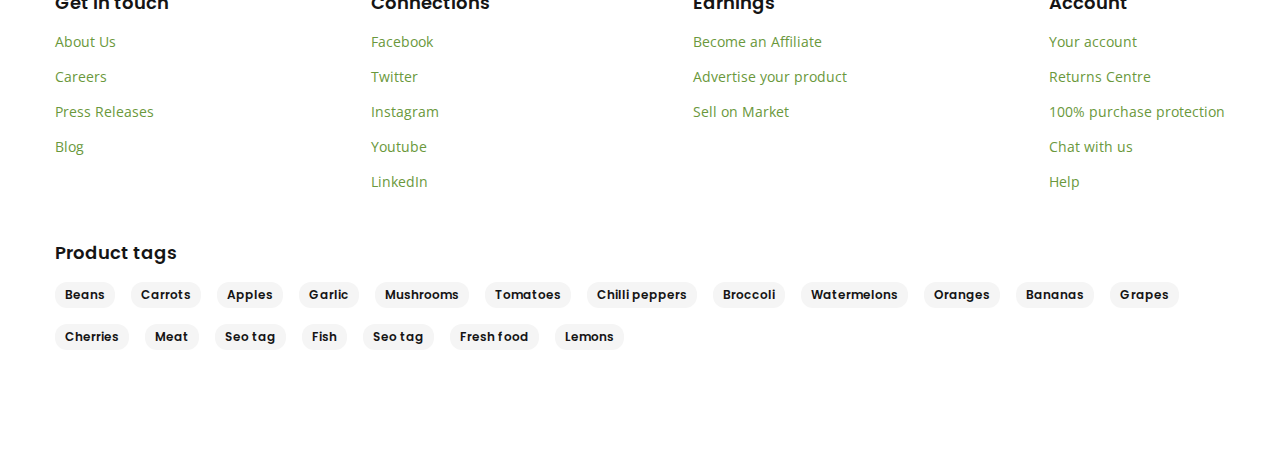
==== commit 1468ed98: "Added sidebar, line-product" ====
--- a/index.html
+++ b/index.html
@@ -223,7 +223,7 @@
                 <p class="price__new">0.28 USD</p>
                 <p class="price__old"></p>
               </div>
-              <button class="product__button product-button button">
+              <button class="product__button product-button button primary-btn">
                 <span class="product-button__text">Buy now</span>
               </button>
             </div>
@@ -243,7 +243,7 @@
                 <p class="price__new">0.28 USD</p>
                 <p class="price__old">48.56</p>
               </div>
-              <button class="product__button product-button button">
+              <button class="product__button product-button button primary-btn">
                 <span class="product-button__text">Buy now</span>
               </button>
             </div>
@@ -263,7 +263,7 @@
                 <p class="price__new">0.28 USD</p>
                 <p class="price__old">48.56</p>
               </div>
-              <button class="product__button product-button button">
+              <button class="product__button product-button button primary-btn">
                 <span class="product-button__text">Buy now</span>
               </button>
             </div>
@@ -317,7 +317,7 @@
                 <p class="price__new">0.28 USD</p>
                 <p class="price__old"></p>
               </div>
-              <button class="product__button product-button button">
+              <button class="product__button product-button button primary-btn">
                 <span class="product-button__text">Buy now</span>
               </button>
             </div>
@@ -337,7 +337,7 @@
                 <p class="price__new">0.28 USD</p>
                 <p class="price__old">48.56</p>
               </div>
-              <button class="product__button product-button button">
+              <button class="product__button product-button button primary-btn">
                 <span class="product-button__text">Buy now</span>
               </button>
             </div>
@@ -357,7 +357,7 @@
                 <p class="price__new">0.28 USD</p>
                 <p class="price__old">48.56</p>
               </div>
-              <button class="product__button product-button button">
+              <button class="product__button product-button button primary-btn">
                 <span class="product-button__text">Buy now</span>
               </button>
             </div>
@@ -479,7 +479,7 @@
                 <p class="price__new">3.26 USD</p>
                 <p class="price__old"></p>
               </div>
-              <button class="product__button product-button button">
+              <button class="product__button product-button button primary-btn">
                 <span class="product-button__text">Buy now</span>
               </button>
             </div>
@@ -499,7 +499,7 @@
                 <p class="price__new">1.48 USD</p>
                 <p class="price__old"></p>
               </div>
-              <button class="product__button product-button button">
+              <button class="product__button product-button button primary-btn">
                 <span class="product-button__text">Buy now</span>
               </button>
             </div>
@@ -519,7 +519,7 @@
                 <p class="price__new">0.28 USD</p>
                 <p class="price__old">1.56</p>
               </div>
-              <button class="product__button product-button button">
+              <button class="product__button product-button button primary-btn">
                 <span class="product-button__text">Buy now</span>
               </button>
             </div>
@@ -539,7 +539,7 @@
                 <p class="price__new">0.28 USD</p>
                 <p class="price__old"></p>
               </div>
-              <button class="product__button product-button button">
+              <button class="product__button product-button button primary-btn">
                 <span class="product-button__text">Buy now</span>
               </button>
             </div>
--- a/css/main.css
+++ b/css/main.css
@@ -1,2 +1,2 @@
-/*! normalize.css v8.0.1 | MIT License | github.com/necolas/normalize.css */html{line-height:1.15;-webkit-text-size-adjust:100%}body{margin:0}main{display:block}h1{font-size:2em;margin:0.67em 0}hr{-webkit-box-sizing:content-box;box-sizing:content-box;height:0;overflow:visible}pre{font-family:monospace, monospace;font-size:1em}a{background-color:transparent}abbr[title]{border-bottom:none;text-decoration:underline;-webkit-text-decoration:underline dotted;text-decoration:underline dotted}b,strong{font-weight:bolder}code,kbd,samp{font-family:monospace, monospace;font-size:1em}small{font-size:80%}sub,sup{font-size:75%;line-height:0;position:relative;vertical-align:baseline}sub{bottom:-0.25em}sup{top:-0.5em}img{border-style:none}button,input,optgroup,select,textarea{font-family:inherit;font-size:100%;line-height:1.15;margin:0}button,input{overflow:visible}button,select{text-transform:none}button,[type="button"],[type="reset"],[type="submit"]{-webkit-appearance:button}button::-moz-focus-inner,[type="button"]::-moz-focus-inner,[type="reset"]::-moz-focus-inner,[type="submit"]::-moz-focus-inner{border-style:none;padding:0}button:-moz-focusring,[type="button"]:-moz-focusring,[type="reset"]:-moz-focusring,[type="submit"]:-moz-focusring{outline:1px dotted ButtonText}fieldset{padding:0.35em 0.75em 0.625em}legend{-webkit-box-sizing:border-box;box-sizing:border-box;color:inherit;display:table;max-width:100%;padding:0;white-space:normal}progress{vertical-align:baseline}textarea{overflow:auto}[type="checkbox"],[type="radio"]{-webkit-box-sizing:border-box;box-sizing:border-box;padding:0}[type="number"]::-webkit-inner-spin-button,[type="number"]::-webkit-outer-spin-button{height:auto}[type="search"]{-webkit-appearance:textfield;outline-offset:-2px}[type="search"]::-webkit-search-decoration{-webkit-appearance:none}::-webkit-file-upload-button{-webkit-appearance:button;font:inherit}details{display:block}summary{display:list-item}template{display:none}[hidden]{display:none}*{-webkit-box-sizing:border-box;box-sizing:border-box}body{display:-ms-grid;display:grid;-ms-grid-columns:1fr;grid-template-columns:1fr;height:100%;font-family:"Open Sans",sans-serif}select{-webkit-appearance:none;-moz-appearance:none;appearance:none;border:none;background-repeat:no-repeat;background-position:right center;cursor:pointer}.container{width:1170px;margin:0 auto;padding:64px 0}.title{margin:0 0 16px;font-family:"Poppins",sans-serif;font-weight:600;font-size:18px;line-height:27px;color:#151515}.button{cursor:pointer}.list{margin:0;padding:0;list-style:none}.link{text-decoration:none}.more-stuff{display:-webkit-box;display:-ms-flexbox;display:flex;-webkit-box-align:center;-ms-flex-align:center;align-items:center;-webkit-box-pack:justify;-ms-flex-pack:justify;justify-content:space-between;width:-webkit-max-content;width:-moz-max-content;width:max-content;padding:12.5px 16px;border:0;border-radius:12px;background-color:#f5f5f5}.more-stuff__txt{margin-right:6px;font-family:"Poppins",sans-serif;font-weight:700;font-size:15px;line-height:22px;color:#151515}.product{display:-webkit-box;display:-ms-flexbox;display:flex;-webkit-box-orient:vertical;-webkit-box-direction:normal;-ms-flex-direction:column;flex-direction:column;width:268px;height:332px;padding:16px;border:1px solid #d1d1d1;border-radius:12px}.product__label{position:absolute;top:12px;left:12px;padding:0 8px;font-family:"Poppins",sans-serif;font-weight:600;font-size:12px;line-height:18px;color:#6A983C;background-color:#f4f8ec;border-radius:12px}.product__image{position:relative;width:236px;height:180px;border-radius:12px;background-color:#f9f9f9}.product__title{margin:16px 0 0;font-family:"Poppins",sans-serif;font-weight:500;font-size:15px;line-height:22px;color:#151515}.product__subtitle{margin:4px 0 16px;font-size:12px;line-height:16px;color:#575757}.product__price-wrapper{display:-webkit-box;display:-ms-flexbox;display:flex;-webkit-box-align:center;-ms-flex-align:center;align-items:center;-webkit-box-pack:justify;-ms-flex-pack:justify;justify-content:space-between;height:45px}.product__price-wrapper .price__new{margin:0;font-family:"Poppins",sans-serif;font-weight:600;font-size:18px;line-height:27px;color:#151515}.product__price-wrapper .price__old{margin:0;font-family:"Poppins",sans-serif;font-weight:600;font-size:12px;line-height:18px;text-decoration:line-through;color:#a9a9a9}.product__price-wrapper .product-button{display:-webkit-box;display:-ms-flexbox;display:flex;-webkit-box-align:center;-ms-flex-align:center;align-items:center;height:36px;padding:12px;background-color:#6A983C;border:2px solid #46760a;border-radius:12px}.product__price-wrapper .product-button__text{font-family:"Poppins",sans-serif;font-weight:bold;font-size:15px;line-height:22px;color:#fff}.header__container{padding:0}.header__links-wrapper{display:-webkit-box;display:-ms-flexbox;display:flex;-webkit-box-pack:justify;-ms-flex-pack:justify;justify-content:space-between;-webkit-box-align:center;-ms-flex-align:center;align-items:center;padding:16px 0;border-bottom:1px solid rgba(21,21,21,0.05)}.header__contacts{display:-webkit-box;display:-ms-flexbox;display:flex;-webkit-box-align:center;-ms-flex-align:center;align-items:center;-webkit-column-gap:33px;column-gap:33px}.header__links{display:-webkit-box;display:-ms-flexbox;display:flex;-webkit-box-align:center;-ms-flex-align:center;align-items:center;-webkit-column-gap:38px;column-gap:38px}.header__link{font-size:12px;line-height:16px;color:#6A983C}.header__phone,.header__email{color:#151515}.header__inner{display:-webkit-box;display:-ms-flexbox;display:flex;-webkit-box-align:center;-ms-flex-align:center;align-items:center;-webkit-box-pack:justify;-ms-flex-pack:justify;justify-content:space-between;padding:40px 0}.header__buttons{display:-webkit-box;display:-ms-flexbox;display:flex;-webkit-box-align:center;-ms-flex-align:center;align-items:center;-webkit-column-gap:34px;column-gap:34px}.header__button{padding:4px 8px;border:none;background-color:#fff}.header__cart-wrapper{position:relative}.cart__counter{position:absolute;left:3px;bottom:3px;display:-webkit-box;display:-ms-flexbox;display:flex;-webkit-box-align:center;-ms-flex-align:center;align-items:center;-webkit-box-pack:center;-ms-flex-pack:center;justify-content:center;width:16px;height:16px;font-family:"Poppins",sans-serif;font-weight:600;font-size:12px;line-height:18px;color:#fff;border-radius:50%;background-color:#e6704b;-webkit-box-shadow:0px 2px 4px rgba(0,0,0,0.15);box-shadow:0px 2px 4px rgba(0,0,0,0.15)}.search{position:relative;display:-webkit-box;display:-ms-flexbox;display:flex;-webkit-box-align:center;-ms-flex-align:center;align-items:center;-webkit-box-pack:justify;-ms-flex-pack:justify;justify-content:space-between;width:500px;padding:10px 0 9px 16px;border:1px solid #d1d1d1;border-radius:12px;background-color:#f9f9f9;overflow:hidden}.search__selector{width:130px;font-family:"Poppins",sans-serif;font-weight:700;font-size:15px;line-height:22px;background-image:url(../img/chevron-down.svg);background-color:#f9f9f9}.search__input{width:330px;padding:0 40px 0 24px;border:none;border-left:1px solid #d1d1d1;background-color:#f9f9f9}.search__input::-webkit-input-placeholder{color:#a9a9a9}.search__input::-moz-placeholder{color:#a9a9a9}.search__button{position:absolute;top:0;right:0;bottom:0;padding:0 16px;background-image:url(../img/search-icon.svg);background-repeat:no-repeat;background-position:center;background-color:#f9f9f9;border:none}.navbar{background-color:#f9f9f9}.navbar__container{padding:16px 0}.navbar__list{display:-webkit-box;display:-ms-flexbox;display:flex;-webkit-box-align:center;-ms-flex-align:center;align-items:center;-webkit-box-orient:horizontal;-webkit-box-direction:normal;-ms-flex-direction:row;flex-direction:row;-webkit-column-gap:40px;column-gap:40px}.item__selector{padding-right:14px;font-family:"Poppins",sans-serif;font-weight:500;font-size:15px;line-height:22px;color:#151515;background-image:url(../img/menu-chevron.svg);background-color:#f9f9f9}.category-menu__container{display:-ms-grid;display:grid;-ms-grid-columns:1fr 3fr;grid-template-columns:1fr 3fr}.category-menu__menu-wrapper{position:relative;-ms-grid-column:1;-ms-grid-column-span:1;grid-column:1/2;display:-webkit-box;display:-ms-flexbox;display:flex;-webkit-box-orient:vertical;-webkit-box-direction:normal;-ms-flex-direction:column;flex-direction:column}.category-menu__items{-ms-grid-column:2;-ms-grid-column-span:1;grid-column:2/3;display:-webkit-box;display:-ms-flexbox;display:flex;-webkit-box-pack:justify;-ms-flex-pack:justify;justify-content:space-between;-webkit-box-align:center;-ms-flex-align:center;align-items:center}.category-menu__items .item{position:relative;padding:48px 33px 32px;width:420px;height:280px;border-radius:12px;background-color:#f4f8ec;background-image:url(../img/background-plug.svg);background-position:center;background-repeat:no-repeat}.category-menu__items .item__uptitle{margin:0 0 8px;font-family:"Poppins",sans-serif;font-weight:600;font-size:12px;line-height:18px;color:#6A983C}.category-menu__items .item__title{margin:0;font-family:"Poppins",sans-serif;font-weight:600;font-size:22px;line-height:33px;color:#151515}.category-menu__items .item .item-link{position:absolute;bottom:32px;display:-webkit-box;display:-ms-flexbox;display:flex;-webkit-box-align:center;-ms-flex-align:center;align-items:center;padding:12px 16px;border:2px solid #92c064;border-radius:12px}.category-menu__items .item .item-link__txt{margin-right:6px;font-family:"Poppins",sans-serif;font-weight:700;font-size:15px;line-height:22px;color:#151515}.category-menu .list__item{margin-bottom:12px}.category-menu .list__item:nth-last-child(2){margin-bottom:48px}.category-menu .list__item:last-child{margin-bottom:0;position:absolute;bottom:0}.category-menu .list__link{font-size:14px;line-height:19px;color:#6A983C}.best-selling__container{display:-ms-grid;display:grid;-ms-grid-columns:1fr 3fr;grid-template-columns:1fr 3fr}.best-selling__menu-wrapper{position:relative;-ms-grid-column:1;-ms-grid-column-span:1;grid-column:1/2;display:-webkit-box;display:-ms-flexbox;display:flex;-webkit-box-orient:vertical;-webkit-box-direction:normal;-ms-flex-direction:column;flex-direction:column}.best-selling__items{-ms-grid-column:2;-ms-grid-column-span:1;grid-column:2/3;display:-webkit-box;display:-ms-flexbox;display:flex;-webkit-box-pack:justify;-ms-flex-pack:justify;justify-content:space-between;-webkit-box-align:center;-ms-flex-align:center;align-items:center}.best-selling .list__item{margin-bottom:12px}.best-selling .list__item:nth-last-child(2){margin-bottom:48px}.best-selling .list__item:last-child{margin-bottom:0;position:absolute;bottom:0}.best-selling .list__link{font-size:14px;line-height:19px;color:#6A983C}.best-from__container{display:-ms-grid;display:grid;-ms-grid-columns:1fr 3fr;grid-template-columns:1fr 3fr}.best-from__menu-wrapper{position:relative;-ms-grid-column:1;-ms-grid-column-span:1;grid-column:1/2;display:-webkit-box;display:-ms-flexbox;display:flex;-webkit-box-orient:vertical;-webkit-box-direction:normal;-ms-flex-direction:column;flex-direction:column}.best-from__items{-ms-grid-column:2;-ms-grid-column-span:1;grid-column:2/3;display:-webkit-box;display:-ms-flexbox;display:flex;-webkit-box-pack:justify;-ms-flex-pack:justify;justify-content:space-between;-webkit-box-align:center;-ms-flex-align:center;align-items:center}.best-from .list__item{margin-bottom:12px}.best-from .list__item:nth-last-child(2){margin-bottom:48px}.best-from .list__item:last-child{margin-bottom:0;position:absolute;bottom:0}.best-from .list__link{font-size:14px;line-height:19px;color:#6A983C}.reviews__container{border-top:1px solid #f9f9f9;border-bottom:1px solid #f9f9f9}.reviews__head{display:-webkit-box;display:-ms-flexbox;display:flex;-webkit-box-pack:justify;-ms-flex-pack:justify;justify-content:space-between;-webkit-box-align:center;-ms-flex-align:center;align-items:center;margin-bottom:32px}.reviews__title{margin:0}.reviews-link{display:-webkit-box;display:-ms-flexbox;display:flex;-webkit-box-align:center;-ms-flex-align:center;align-items:center;padding:6px 12px}.reviews-link__txt{margin-right:6px;font-family:"Poppins",sans-serif;font-weight:700;font-size:15px;line-height:22px;color:#151515}.reviews .review{display:-webkit-box;display:-ms-flexbox;display:flex;-webkit-box-orient:vertical;-webkit-box-direction:normal;-ms-flex-direction:column;flex-direction:column;-webkit-box-align:center;-ms-flex-align:center;align-items:center;width:369px;padding:24px 32px 0;text-align:center;border:1px solid #f1f1f1;border-radius:12px}.reviews .review__text{margin:0 0 24px;font-family:"Poppins",sans-serif;font-weight:500;font-size:15px;line-height:22px;color:#151515}.reviews .review__author{margin:0 0 16px;font-family:"Poppins",sans-serif;font-weight:600;font-size:12px;line-height:18px;color:#a9a9a9}.reviews .review__img-wrapper{margin:0 0 -24px;width:48px;height:48px;border-radius:50%;overflow:hidden}.reviews .review__image{width:100%;height:100%;-o-object-fit:cover;object-fit:cover}.reviews .slider{position:relative;overflow:hidden}.reviews .slider__wrapper{display:-webkit-box;display:-ms-flexbox;display:flex;-webkit-column-gap:32px;column-gap:32px}.reviews .slider__slide{display:-webkit-box;display:-ms-flexbox;display:flex;-webkit-box-align:center;-ms-flex-align:center;align-items:center;-webkit-column-gap:32px;column-gap:32px;min-height:245px}.reviews .slider::before{content:"";position:absolute;top:0;left:0;z-index:10;height:100%;width:10%;background:-webkit-gradient(linear, left top, right top, from(#fff), to(rgba(255,255,255,0)));background:linear-gradient(90deg, #fff 0%, rgba(255,255,255,0) 100%);opacity:0.7}.reviews .slider::after{content:"";position:absolute;top:0;right:0;z-index:10;height:100%;width:10%;background:-webkit-gradient(linear, left top, right top, from(#fff), to(rgba(255,255,255,0)));background:linear-gradient(90deg, #fff 0%, rgba(255,255,255,0) 100%);opacity:0.7;-webkit-transform:rotate(180deg);transform:rotate(180deg)}.reviews .slider__button{position:absolute;top:50%;z-index:15;-webkit-transform:translateY(-50%);transform:translateY(-50%);display:-webkit-box;display:-ms-flexbox;display:flex;-webkit-box-align:center;-ms-flex-align:center;align-items:center;-webkit-box-pack:center;-ms-flex-pack:center;justify-content:center;width:32px;height:48px;background-color:#000000}.reviews .slider__button_left{left:0;border-radius:0 12px 12px  0}.reviews .slider__button_right{right:0;border-radius:12px 0 0 12px}.products__head{display:-webkit-box;display:-ms-flexbox;display:flex;-webkit-box-pack:justify;-ms-flex-pack:justify;justify-content:space-between;-webkit-box-align:center;-ms-flex-align:center;align-items:center;margin-bottom:32px}.products__title{margin:0}.products-link{display:-webkit-box;display:-ms-flexbox;display:flex;-webkit-box-align:center;-ms-flex-align:center;align-items:center;padding:6px 12px}.products-link__txt{margin-right:6px;font-family:"Poppins",sans-serif;font-weight:700;font-size:15px;line-height:22px;color:#151515}.products__items{display:-webkit-box;display:-ms-flexbox;display:flex;-webkit-box-align:center;-ms-flex-align:center;align-items:center;-webkit-box-pack:justify;-ms-flex-pack:justify;justify-content:space-between}.blog-posts__head{display:-webkit-box;display:-ms-flexbox;display:flex;-webkit-box-pack:justify;-ms-flex-pack:justify;justify-content:space-between;-webkit-box-align:center;-ms-flex-align:center;align-items:center;margin-bottom:32px}.blog-posts__title{margin:0}.blog-posts-link{display:-webkit-box;display:-ms-flexbox;display:flex;-webkit-box-align:center;-ms-flex-align:center;align-items:center;padding:6px 12px}.blog-posts-link__txt{margin-right:6px;font-family:"Poppins",sans-serif;font-weight:700;font-size:15px;line-height:22px;color:#151515}.blog-posts__grid{display:-ms-grid;display:grid;-ms-grid-columns:1fr auto 1fr;grid-template-columns:1fr auto 1fr;-webkit-column-gap:32px;column-gap:32px;-ms-grid-rows:1fr 1fr 1fr;grid-template-rows:1fr 1fr 1fr}.blog-posts__grid .big-article{-ms-grid-column:1;-ms-grid-column-span:1;grid-column:1/2;-ms-grid-row:1;-ms-grid-row-span:3;grid-row:1/4}.blog-posts__grid .big-article__wrapper{position:relative;width:469px;height:400px;background-image:url(../img/article-bg.jpg);background-position:0 -130px;background-repeat:no-repeat;background-size:cover;border-radius:12px;overflow:hidden}.blog-posts__grid .big-article__wrapper::after{content:'';position:absolute;top:50%;left:0;bottom:0;right:0;width:100%;background:-webkit-gradient(linear, left bottom, left top, from(#000), to(rgba(0,0,0,0)));background:linear-gradient(0deg, #000 0%, rgba(0,0,0,0) 100%)}.blog-posts__grid .big-article .label{position:absolute;top:24px;left:24px;display:-webkit-box;display:-ms-flexbox;display:flex;-webkit-box-align:center;-ms-flex-align:center;align-items:center;padding:0 8px;width:-webkit-max-content;width:-moz-max-content;width:max-content;background-color:#f4f8ec;border-radius:12px}.blog-posts__grid .big-article .label__text{font-family:"Poppins",sans-serif;font-weight:600;font-size:12px;line-height:18px;color:#6A983C}.blog-posts__grid .big-article__info-wrapper{position:absolute;left:24px;bottom:24px;z-index:1}.blog-posts__grid .big-article__title{margin:0 0 8px;font-family:"Poppins",sans-serif;font-weight:600;font-size:22px;line-height:33px;color:#fff}.blog-posts__grid .big-article .info{display:-webkit-box;display:-ms-flexbox;display:flex;-webkit-box-align:center;-ms-flex-align:center;align-items:center}.blog-posts__grid .big-article .info__img-wrapper{margin-right:8px;width:32px;height:32px;border-radius:50%;overflow:hidden}.blog-posts__grid .big-article .info__img{width:100%;height:100%;-o-object-fit:cover;object-fit:cover}.blog-posts__grid .big-article .info__text{margin-right:16px;font-size:12px;line-height:16px;color:#fff}.blog-posts__grid .big-article .info__text:last-child{margin:0}.blog-posts__grid .middle-article{-ms-grid-column:2;-ms-grid-column-span:1;grid-column:2/3;-ms-grid-row:1;-ms-grid-row-span:3;grid-row:1/4}.blog-posts__grid .middle-article__wrapper{width:269px}.blog-posts__grid .middle-article__img-wrapper{margin-bottom:24px;height:180px;border-radius:12px;overflow:hidden}.blog-posts__grid .middle-article__img{width:100%;height:100%;-o-object-fit:cover;object-fit:cover}.blog-posts__grid .middle-article .label{display:-webkit-box;display:-ms-flexbox;display:flex;-webkit-box-align:center;-ms-flex-align:center;align-items:center;padding:0 8px;width:-webkit-max-content;width:-moz-max-content;width:max-content;background-color:#f4f8ec;border-radius:12px}.blog-posts__grid .middle-article .label__text{font-family:"Poppins",sans-serif;font-weight:600;font-size:12px;line-height:18px;color:#6A983C}.blog-posts__grid .middle-article__title{margin:8px 0 16px;font-family:"Poppins",sans-serif;font-weight:600;font-size:18px;line-height:27px;color:#151515}.blog-posts__grid .middle-article .info{display:-webkit-box;display:-ms-flexbox;display:flex;-webkit-box-align:center;-ms-flex-align:center;align-items:center}.blog-posts__grid .middle-article .info__text{margin-right:16px;font-size:12px;line-height:16px;color:#151515}.blog-posts__grid .middle-article .info__text:last-child{margin:0}.blog-posts__grid .little-article{-ms-grid-column:3;-ms-grid-column-span:1;grid-column:3/4}.blog-posts__grid .little-article__wrapper{display:-webkit-box;display:-ms-flexbox;display:flex;-webkit-box-align:center;-ms-flex-align:center;align-items:center;-webkit-box-pack:justify;-ms-flex-pack:justify;justify-content:space-between}.blog-posts__grid .little-article__img-wrapper{width:96px;height:96px;border-radius:12px;overflow:hidden}.blog-posts__grid .little-article__img{width:100%;height:100%;-o-object-fit:cover;object-fit:cover}.blog-posts__grid .little-article__info-wrapper{display:-webkit-box;display:-ms-flexbox;display:flex;-webkit-box-orient:vertical;-webkit-box-direction:normal;-ms-flex-direction:column;flex-direction:column;width:249px}.blog-posts__grid .little-article__title{margin:0 0 16px;font-family:"Poppins",sans-serif;font-weight:500;font-size:15px;line-height:22px;color:#151515}.blog-posts__grid .little-article .info__text{font-size:12px;line-height:16px;color:#151515;margin-right:16px}.blog-posts__grid .little-article .info__text:last-child{margin:0}.category__container{padding:0}.category .breadcrump{padding:16px 0}.category .breadcrump__list{margin:0;padding:0;display:-webkit-box;display:-ms-flexbox;display:flex;-webkit-box-align:center;-ms-flex-align:center;align-items:center;list-style:none}.category .breadcrump__item{display:-webkit-box;display:-ms-flexbox;display:flex}.category .breadcrump__item::after{content:'/';margin:0 8px;font-size:12px;line-height:16px;color:#d1d1d1}.category .breadcrump__item:last-child::after{content:''}.category .breadcrump__link{font-size:12px;line-height:16px;color:#a9a9a9}.category .breadcrump__link_active{color:#151515}.category .head{display:-webkit-box;display:-ms-flexbox;display:flex;-webkit-box-align:center;-ms-flex-align:center;align-items:center;-webkit-box-pack:justify;-ms-flex-pack:justify;justify-content:space-between}.category .head__title{margin:8px 0;font-family:"Poppins",sans-serif;font-weight:600;font-size:32px;line-height:48px;color:#151515}.category .head .view{display:-webkit-box;display:-ms-flexbox;display:flex;-webkit-box-align:center;-ms-flex-align:center;align-items:center}.category .head .view-button{margin-right:24px;display:-webkit-box;display:-ms-flexbox;display:flex;-webkit-box-align:center;-ms-flex-align:center;align-items:center;font-size:12px;line-height:16px;color:#a9a9a9;border:0;background-color:#fff}.category .head .view-button__text{margin-left:4px}.category .head .view__button_active{color:#151515}.category .head .view .products-count{display:-webkit-box;display:-ms-flexbox;display:flex;-webkit-box-align:center;-ms-flex-align:center;align-items:center}.category .head .view .products-count__count{margin-right:4px;padding:0 8px;font-family:"Poppins",sans-serif;font-weight:600;font-size:12px;line-height:18px;color:#6A983C;border-radius:12px;background-color:#f4f8ec}.category .head .view .products-count__text{font-size:12px;line-height:16px;color:#a9a9a9}.footer__links-wrapper{margin-bottom:48px}.footer__links{margin:0;padding:0;display:-webkit-box;display:-ms-flexbox;display:flex;-webkit-box-pack:justify;-ms-flex-pack:justify;justify-content:space-between;list-style:none}.footer__links .group__items{margin:0;padding:0;list-style:none}.footer__links .group__item{margin-bottom:16px}.footer__links .group__item:last-child{margin:0}.footer__links .group__link{font-size:14px;line-height:19px;color:#6A983C}.footer .tags{margin-bottom:32px}.footer .tags__wrapper{display:-webkit-box;display:-ms-flexbox;display:flex;-webkit-box-align:center;-ms-flex-align:center;align-items:center;-ms-flex-wrap:wrap;flex-wrap:wrap}.footer .tags__tag{margin:0 16px 16px 0;padding:4px 10px;font-family:"Poppins",sans-serif;font-weight:600;font-size:12px;line-height:18px;color:#151515;background-color:#f5f5f5;border-radius:12px}
+/*! normalize.css v8.0.1 | MIT License | github.com/necolas/normalize.css */html{line-height:1.15;-webkit-text-size-adjust:100%}body{margin:0}main{display:block}h1{font-size:2em;margin:0.67em 0}hr{-webkit-box-sizing:content-box;box-sizing:content-box;height:0;overflow:visible}pre{font-family:monospace, monospace;font-size:1em}a{background-color:transparent}abbr[title]{border-bottom:none;text-decoration:underline;-webkit-text-decoration:underline dotted;text-decoration:underline dotted}b,strong{font-weight:bolder}code,kbd,samp{font-family:monospace, monospace;font-size:1em}small{font-size:80%}sub,sup{font-size:75%;line-height:0;position:relative;vertical-align:baseline}sub{bottom:-0.25em}sup{top:-0.5em}img{border-style:none}button,input,optgroup,select,textarea{font-family:inherit;font-size:100%;line-height:1.15;margin:0}button,input{overflow:visible}button,select{text-transform:none}button,[type="button"],[type="reset"],[type="submit"]{-webkit-appearance:button}button::-moz-focus-inner,[type="button"]::-moz-focus-inner,[type="reset"]::-moz-focus-inner,[type="submit"]::-moz-focus-inner{border-style:none;padding:0}button:-moz-focusring,[type="button"]:-moz-focusring,[type="reset"]:-moz-focusring,[type="submit"]:-moz-focusring{outline:1px dotted ButtonText}fieldset{padding:0.35em 0.75em 0.625em}legend{-webkit-box-sizing:border-box;box-sizing:border-box;color:inherit;display:table;max-width:100%;padding:0;white-space:normal}progress{vertical-align:baseline}textarea{overflow:auto}[type="checkbox"],[type="radio"]{-webkit-box-sizing:border-box;box-sizing:border-box;padding:0}[type="number"]::-webkit-inner-spin-button,[type="number"]::-webkit-outer-spin-button{height:auto}[type="search"]{-webkit-appearance:textfield;outline-offset:-2px}[type="search"]::-webkit-search-decoration{-webkit-appearance:none}::-webkit-file-upload-button{-webkit-appearance:button;font:inherit}details{display:block}summary{display:list-item}template{display:none}[hidden]{display:none}*{-webkit-box-sizing:border-box;box-sizing:border-box}body{display:-ms-grid;display:grid;-ms-grid-columns:1fr;grid-template-columns:1fr;height:100%;font-family:"Open Sans",sans-serif}select{-webkit-appearance:none;-moz-appearance:none;appearance:none;border:none;background-repeat:no-repeat;background-position:right center;cursor:pointer}.container{width:1170px;margin:0 auto;padding:64px 0}.title{margin:0 0 16px;font-family:"Poppins",sans-serif;font-weight:600;font-size:18px;line-height:27px;color:#151515}.button{cursor:pointer}.list{margin:0;padding:0;list-style:none}.link{text-decoration:none}.checkbox{position:absolute;z-index:-1;opacity:0}.checkbox:checked+.checkbox-label::before{background-image:url(../img/checkbox-mark.svg);background-position:center;background-repeat:no-repeat;background-color:#6A983C;border:1.5px solid #46760a}.checkbox-label{display:-webkit-box;display:-ms-flexbox;display:flex;-webkit-box-align:center;-ms-flex-align:center;align-items:center;font-size:14px;line-height:19px;color:#151515;cursor:pointer}.checkbox-label::before{content:'';-webkit-box-sizing:border-box;box-sizing:border-box;margin-right:8px;width:20px;height:20px;-webkit-box-flex:0;-ms-flex-positive:0;flex-grow:0;-ms-flex-negative:0;flex-shrink:0;border:1.5px solid #d1d1d1}.more-stuff{display:-webkit-box;display:-ms-flexbox;display:flex;-webkit-box-align:center;-ms-flex-align:center;align-items:center;-webkit-box-pack:justify;-ms-flex-pack:justify;justify-content:space-between;width:-webkit-max-content;width:-moz-max-content;width:max-content;padding:12.5px 16px;border:0;border-radius:12px;background-color:#f5f5f5}.more-stuff__txt{margin-right:6px;font-family:"Poppins",sans-serif;font-weight:700;font-size:15px;line-height:22px;color:#151515}.primary-btn{display:-webkit-box;display:-ms-flexbox;display:flex;-webkit-box-align:center;-ms-flex-align:center;align-items:center;background-color:#6A983C;border:2px solid #46760a;border-radius:12px;font-family:"Poppins",sans-serif;font-weight:bold;font-size:15px;line-height:22px;color:#fff}.product{display:-webkit-box;display:-ms-flexbox;display:flex;-webkit-box-orient:vertical;-webkit-box-direction:normal;-ms-flex-direction:column;flex-direction:column;width:268px;height:332px;padding:16px;border:1px solid #d1d1d1;border-radius:12px}.product__label{position:absolute;top:12px;left:12px;padding:0 8px;font-family:"Poppins",sans-serif;font-weight:600;font-size:12px;line-height:18px;color:#6A983C;background-color:#f4f8ec;border-radius:12px}.product__image{position:relative;width:236px;height:180px;border-radius:12px;background-color:#f9f9f9}.product__title{margin:16px 0 0;font-family:"Poppins",sans-serif;font-weight:500;font-size:15px;line-height:22px;color:#151515}.product__subtitle{margin:4px 0 16px;font-size:12px;line-height:16px;color:#575757}.product__price-wrapper{display:-webkit-box;display:-ms-flexbox;display:flex;-webkit-box-align:center;-ms-flex-align:center;align-items:center;-webkit-box-pack:justify;-ms-flex-pack:justify;justify-content:space-between;height:45px}.product__price-wrapper .price__new{margin:0;font-family:"Poppins",sans-serif;font-weight:600;font-size:18px;line-height:27px;color:#151515}.product__price-wrapper .price__old{margin:0;font-family:"Poppins",sans-serif;font-weight:600;font-size:12px;line-height:18px;text-decoration:line-through;color:#a9a9a9}.product__price-wrapper .product-button{padding:6px 12px}.header__container{padding:0}.header__links-wrapper{display:-webkit-box;display:-ms-flexbox;display:flex;-webkit-box-pack:justify;-ms-flex-pack:justify;justify-content:space-between;-webkit-box-align:center;-ms-flex-align:center;align-items:center;padding:16px 0;border-bottom:1px solid rgba(21,21,21,0.05)}.header__contacts{display:-webkit-box;display:-ms-flexbox;display:flex;-webkit-box-align:center;-ms-flex-align:center;align-items:center;-webkit-column-gap:33px;column-gap:33px}.header__links{display:-webkit-box;display:-ms-flexbox;display:flex;-webkit-box-align:center;-ms-flex-align:center;align-items:center;-webkit-column-gap:38px;column-gap:38px}.header__link{font-size:12px;line-height:16px;color:#6A983C}.header__phone,.header__email{color:#151515}.header__inner{display:-webkit-box;display:-ms-flexbox;display:flex;-webkit-box-align:center;-ms-flex-align:center;align-items:center;-webkit-box-pack:justify;-ms-flex-pack:justify;justify-content:space-between;padding:40px 0}.header__buttons{display:-webkit-box;display:-ms-flexbox;display:flex;-webkit-box-align:center;-ms-flex-align:center;align-items:center;-webkit-column-gap:34px;column-gap:34px}.header__button{padding:4px 8px;border:none;background-color:#fff}.header__cart-wrapper{position:relative}.cart__counter{position:absolute;left:3px;bottom:3px;display:-webkit-box;display:-ms-flexbox;display:flex;-webkit-box-align:center;-ms-flex-align:center;align-items:center;-webkit-box-pack:center;-ms-flex-pack:center;justify-content:center;width:16px;height:16px;font-family:"Poppins",sans-serif;font-weight:600;font-size:12px;line-height:18px;color:#fff;border-radius:50%;background-color:#e6704b;-webkit-box-shadow:0px 2px 4px rgba(0,0,0,0.15);box-shadow:0px 2px 4px rgba(0,0,0,0.15)}.search{position:relative;display:-webkit-box;display:-ms-flexbox;display:flex;-webkit-box-align:center;-ms-flex-align:center;align-items:center;-webkit-box-pack:justify;-ms-flex-pack:justify;justify-content:space-between;width:500px;padding:10px 0 9px 16px;border:1px solid #d1d1d1;border-radius:12px;background-color:#f9f9f9;overflow:hidden}.search__selector{width:130px;font-family:"Poppins",sans-serif;font-weight:700;font-size:15px;line-height:22px;background-image:url(../img/chevron-down.svg);background-color:#f9f9f9}.search__input{width:330px;padding:0 40px 0 24px;border:none;border-left:1px solid #d1d1d1;background-color:#f9f9f9}.search__input::-webkit-input-placeholder{color:#a9a9a9}.search__input::-moz-placeholder{color:#a9a9a9}.search__button{position:absolute;top:0;right:0;bottom:0;padding:0 16px;background-image:url(../img/search-icon.svg);background-repeat:no-repeat;background-position:center;background-color:#f9f9f9;border:none}.navbar{background-color:#f9f9f9}.navbar__container{padding:16px 0}.navbar__list{display:-webkit-box;display:-ms-flexbox;display:flex;-webkit-box-align:center;-ms-flex-align:center;align-items:center;-webkit-box-orient:horizontal;-webkit-box-direction:normal;-ms-flex-direction:row;flex-direction:row;-webkit-column-gap:40px;column-gap:40px}.item__selector{padding-right:14px;font-family:"Poppins",sans-serif;font-weight:500;font-size:15px;line-height:22px;color:#151515;background-image:url(../img/menu-chevron.svg);background-color:#f9f9f9}.category-menu__container{display:-ms-grid;display:grid;-ms-grid-columns:1fr 3fr;grid-template-columns:1fr 3fr}.category-menu__menu-wrapper{position:relative;-ms-grid-column:1;-ms-grid-column-span:1;grid-column:1/2;display:-webkit-box;display:-ms-flexbox;display:flex;-webkit-box-orient:vertical;-webkit-box-direction:normal;-ms-flex-direction:column;flex-direction:column}.category-menu__items{-ms-grid-column:2;-ms-grid-column-span:1;grid-column:2/3;display:-webkit-box;display:-ms-flexbox;display:flex;-webkit-box-pack:justify;-ms-flex-pack:justify;justify-content:space-between;-webkit-box-align:center;-ms-flex-align:center;align-items:center}.category-menu__items .item{position:relative;padding:48px 33px 32px;width:420px;height:280px;border-radius:12px;background-color:#f4f8ec;background-image:url(../img/background-plug.svg);background-position:center;background-repeat:no-repeat}.category-menu__items .item__uptitle{margin:0 0 8px;font-family:"Poppins",sans-serif;font-weight:600;font-size:12px;line-height:18px;color:#6A983C}.category-menu__items .item__title{margin:0;font-family:"Poppins",sans-serif;font-weight:600;font-size:22px;line-height:33px;color:#151515}.category-menu__items .item .item-link{position:absolute;bottom:32px;display:-webkit-box;display:-ms-flexbox;display:flex;-webkit-box-align:center;-ms-flex-align:center;align-items:center;padding:12px 16px;border:2px solid #92c064;border-radius:12px}.category-menu__items .item .item-link__txt{margin-right:6px;font-family:"Poppins",sans-serif;font-weight:700;font-size:15px;line-height:22px;color:#151515}.category-menu .list__item{margin-bottom:12px}.category-menu .list__item:nth-last-child(2){margin-bottom:48px}.category-menu .list__item:last-child{margin-bottom:0;position:absolute;bottom:0}.category-menu .list__link{font-size:14px;line-height:19px;color:#6A983C}.best-selling__container{display:-ms-grid;display:grid;-ms-grid-columns:1fr 3fr;grid-template-columns:1fr 3fr}.best-selling__menu-wrapper{position:relative;-ms-grid-column:1;-ms-grid-column-span:1;grid-column:1/2;display:-webkit-box;display:-ms-flexbox;display:flex;-webkit-box-orient:vertical;-webkit-box-direction:normal;-ms-flex-direction:column;flex-direction:column}.best-selling__items{-ms-grid-column:2;-ms-grid-column-span:1;grid-column:2/3;display:-webkit-box;display:-ms-flexbox;display:flex;-webkit-box-pack:justify;-ms-flex-pack:justify;justify-content:space-between;-webkit-box-align:center;-ms-flex-align:center;align-items:center}.best-selling .list__item{margin-bottom:12px}.best-selling .list__item:nth-last-child(2){margin-bottom:48px}.best-selling .list__item:last-child{margin-bottom:0;position:absolute;bottom:0}.best-selling .list__link{font-size:14px;line-height:19px;color:#6A983C}.best-from__container{display:-ms-grid;display:grid;-ms-grid-columns:1fr 3fr;grid-template-columns:1fr 3fr}.best-from__menu-wrapper{position:relative;-ms-grid-column:1;-ms-grid-column-span:1;grid-column:1/2;display:-webkit-box;display:-ms-flexbox;display:flex;-webkit-box-orient:vertical;-webkit-box-direction:normal;-ms-flex-direction:column;flex-direction:column}.best-from__items{-ms-grid-column:2;-ms-grid-column-span:1;grid-column:2/3;display:-webkit-box;display:-ms-flexbox;display:flex;-webkit-box-pack:justify;-ms-flex-pack:justify;justify-content:space-between;-webkit-box-align:center;-ms-flex-align:center;align-items:center}.best-from .list__item{margin-bottom:12px}.best-from .list__item:nth-last-child(2){margin-bottom:48px}.best-from .list__item:last-child{margin-bottom:0;position:absolute;bottom:0}.best-from .list__link{font-size:14px;line-height:19px;color:#6A983C}.reviews__container{border-top:1px solid #f9f9f9;border-bottom:1px solid #f9f9f9}.reviews__head{display:-webkit-box;display:-ms-flexbox;display:flex;-webkit-box-pack:justify;-ms-flex-pack:justify;justify-content:space-between;-webkit-box-align:center;-ms-flex-align:center;align-items:center;margin-bottom:32px}.reviews__title{margin:0}.reviews-link{display:-webkit-box;display:-ms-flexbox;display:flex;-webkit-box-align:center;-ms-flex-align:center;align-items:center;padding:6px 12px}.reviews-link__txt{margin-right:6px;font-family:"Poppins",sans-serif;font-weight:700;font-size:15px;line-height:22px;color:#151515}.reviews .review{display:-webkit-box;display:-ms-flexbox;display:flex;-webkit-box-orient:vertical;-webkit-box-direction:normal;-ms-flex-direction:column;flex-direction:column;-webkit-box-align:center;-ms-flex-align:center;align-items:center;width:369px;padding:24px 32px 0;text-align:center;border:1px solid #f1f1f1;border-radius:12px}.reviews .review__text{margin:0 0 24px;font-family:"Poppins",sans-serif;font-weight:500;font-size:15px;line-height:22px;color:#151515}.reviews .review__author{margin:0 0 16px;font-family:"Poppins",sans-serif;font-weight:600;font-size:12px;line-height:18px;color:#a9a9a9}.reviews .review__img-wrapper{margin:0 0 -24px;width:48px;height:48px;border-radius:50%;overflow:hidden}.reviews .review__image{width:100%;height:100%;-o-object-fit:cover;object-fit:cover}.reviews .slider{position:relative;overflow:hidden}.reviews .slider__wrapper{display:-webkit-box;display:-ms-flexbox;display:flex;-webkit-column-gap:32px;column-gap:32px}.reviews .slider__slide{display:-webkit-box;display:-ms-flexbox;display:flex;-webkit-box-align:center;-ms-flex-align:center;align-items:center;-webkit-column-gap:32px;column-gap:32px;min-height:245px}.reviews .slider::before{content:"";position:absolute;top:0;left:0;z-index:10;height:100%;width:10%;background:-webkit-gradient(linear, left top, right top, from(#fff), to(rgba(255,255,255,0)));background:linear-gradient(90deg, #fff 0%, rgba(255,255,255,0) 100%);opacity:0.7}.reviews .slider::after{content:"";position:absolute;top:0;right:0;z-index:10;height:100%;width:10%;background:-webkit-gradient(linear, left top, right top, from(#fff), to(rgba(255,255,255,0)));background:linear-gradient(90deg, #fff 0%, rgba(255,255,255,0) 100%);opacity:0.7;-webkit-transform:rotate(180deg);transform:rotate(180deg)}.reviews .slider__button{position:absolute;top:50%;z-index:15;-webkit-transform:translateY(-50%);transform:translateY(-50%);display:-webkit-box;display:-ms-flexbox;display:flex;-webkit-box-align:center;-ms-flex-align:center;align-items:center;-webkit-box-pack:center;-ms-flex-pack:center;justify-content:center;width:32px;height:48px;background-color:#000000}.reviews .slider__button_left{left:0;border-radius:0 12px 12px  0}.reviews .slider__button_right{right:0;border-radius:12px 0 0 12px}.products__head{display:-webkit-box;display:-ms-flexbox;display:flex;-webkit-box-pack:justify;-ms-flex-pack:justify;justify-content:space-between;-webkit-box-align:center;-ms-flex-align:center;align-items:center;margin-bottom:32px}.products__title{margin:0}.products-link{display:-webkit-box;display:-ms-flexbox;display:flex;-webkit-box-align:center;-ms-flex-align:center;align-items:center;padding:6px 12px}.products-link__txt{margin-right:6px;font-family:"Poppins",sans-serif;font-weight:700;font-size:15px;line-height:22px;color:#151515}.products__items{display:-webkit-box;display:-ms-flexbox;display:flex;-webkit-box-align:center;-ms-flex-align:center;align-items:center;-webkit-box-pack:justify;-ms-flex-pack:justify;justify-content:space-between}.blog-posts__head{display:-webkit-box;display:-ms-flexbox;display:flex;-webkit-box-pack:justify;-ms-flex-pack:justify;justify-content:space-between;-webkit-box-align:center;-ms-flex-align:center;align-items:center;margin-bottom:32px}.blog-posts__title{margin:0}.blog-posts-link{display:-webkit-box;display:-ms-flexbox;display:flex;-webkit-box-align:center;-ms-flex-align:center;align-items:center;padding:6px 12px}.blog-posts-link__txt{margin-right:6px;font-family:"Poppins",sans-serif;font-weight:700;font-size:15px;line-height:22px;color:#151515}.blog-posts__grid{display:-ms-grid;display:grid;-ms-grid-columns:1fr auto 1fr;grid-template-columns:1fr auto 1fr;-webkit-column-gap:32px;column-gap:32px;-ms-grid-rows:1fr 1fr 1fr;grid-template-rows:1fr 1fr 1fr}.blog-posts__grid .big-article{-ms-grid-column:1;-ms-grid-column-span:1;grid-column:1/2;-ms-grid-row:1;-ms-grid-row-span:3;grid-row:1/4}.blog-posts__grid .big-article__wrapper{position:relative;width:469px;height:400px;background-image:url(../img/article-bg.jpg);background-position:0 -130px;background-repeat:no-repeat;background-size:cover;border-radius:12px;overflow:hidden}.blog-posts__grid .big-article__wrapper::after{content:'';position:absolute;top:50%;left:0;bottom:0;right:0;width:100%;background:-webkit-gradient(linear, left bottom, left top, from(#000), to(rgba(0,0,0,0)));background:linear-gradient(0deg, #000 0%, rgba(0,0,0,0) 100%)}.blog-posts__grid .big-article .label{position:absolute;top:24px;left:24px;display:-webkit-box;display:-ms-flexbox;display:flex;-webkit-box-align:center;-ms-flex-align:center;align-items:center;padding:0 8px;width:-webkit-max-content;width:-moz-max-content;width:max-content;background-color:#f4f8ec;border-radius:12px}.blog-posts__grid .big-article .label__text{font-family:"Poppins",sans-serif;font-weight:600;font-size:12px;line-height:18px;color:#6A983C}.blog-posts__grid .big-article__info-wrapper{position:absolute;left:24px;bottom:24px;z-index:1}.blog-posts__grid .big-article__title{margin:0 0 8px;font-family:"Poppins",sans-serif;font-weight:600;font-size:22px;line-height:33px;color:#fff}.blog-posts__grid .big-article .info{display:-webkit-box;display:-ms-flexbox;display:flex;-webkit-box-align:center;-ms-flex-align:center;align-items:center}.blog-posts__grid .big-article .info__img-wrapper{margin-right:8px;width:32px;height:32px;border-radius:50%;overflow:hidden}.blog-posts__grid .big-article .info__img{width:100%;height:100%;-o-object-fit:cover;object-fit:cover}.blog-posts__grid .big-article .info__text{margin-right:16px;font-size:12px;line-height:16px;color:#fff}.blog-posts__grid .big-article .info__text:last-child{margin:0}.blog-posts__grid .middle-article{-ms-grid-column:2;-ms-grid-column-span:1;grid-column:2/3;-ms-grid-row:1;-ms-grid-row-span:3;grid-row:1/4}.blog-posts__grid .middle-article__wrapper{width:269px}.blog-posts__grid .middle-article__img-wrapper{margin-bottom:24px;height:180px;border-radius:12px;overflow:hidden}.blog-posts__grid .middle-article__img{width:100%;height:100%;-o-object-fit:cover;object-fit:cover}.blog-posts__grid .middle-article .label{display:-webkit-box;display:-ms-flexbox;display:flex;-webkit-box-align:center;-ms-flex-align:center;align-items:center;padding:0 8px;width:-webkit-max-content;width:-moz-max-content;width:max-content;background-color:#f4f8ec;border-radius:12px}.blog-posts__grid .middle-article .label__text{font-family:"Poppins",sans-serif;font-weight:600;font-size:12px;line-height:18px;color:#6A983C}.blog-posts__grid .middle-article__title{margin:8px 0 16px;font-family:"Poppins",sans-serif;font-weight:600;font-size:18px;line-height:27px;color:#151515}.blog-posts__grid .middle-article .info{display:-webkit-box;display:-ms-flexbox;display:flex;-webkit-box-align:center;-ms-flex-align:center;align-items:center}.blog-posts__grid .middle-article .info__text{margin-right:16px;font-size:12px;line-height:16px;color:#151515}.blog-posts__grid .middle-article .info__text:last-child{margin:0}.blog-posts__grid .little-article{-ms-grid-column:3;-ms-grid-column-span:1;grid-column:3/4}.blog-posts__grid .little-article__wrapper{display:-webkit-box;display:-ms-flexbox;display:flex;-webkit-box-align:center;-ms-flex-align:center;align-items:center;-webkit-box-pack:justify;-ms-flex-pack:justify;justify-content:space-between}.blog-posts__grid .little-article__img-wrapper{width:96px;height:96px;border-radius:12px;overflow:hidden}.blog-posts__grid .little-article__img{width:100%;height:100%;-o-object-fit:cover;object-fit:cover}.blog-posts__grid .little-article__info-wrapper{display:-webkit-box;display:-ms-flexbox;display:flex;-webkit-box-orient:vertical;-webkit-box-direction:normal;-ms-flex-direction:column;flex-direction:column;width:249px}.blog-posts__grid .little-article__title{margin:0 0 16px;font-family:"Poppins",sans-serif;font-weight:500;font-size:15px;line-height:22px;color:#151515}.blog-posts__grid .little-article .info__text{font-size:12px;line-height:16px;color:#151515;margin-right:16px}.blog-posts__grid .little-article .info__text:last-child{margin:0}.category__container{padding:0}.category__inner{padding:64px 0;display:-webkit-box;display:-ms-flexbox;display:flex;-webkit-column-gap:32px;column-gap:32px}.category .breadcrump{padding:16px 0}.category .breadcrump__list{margin:0;padding:0;display:-webkit-box;display:-ms-flexbox;display:flex;-webkit-box-align:center;-ms-flex-align:center;align-items:center;list-style:none}.category .breadcrump__item{display:-webkit-box;display:-ms-flexbox;display:flex}.category .breadcrump__item::after{content:'/';margin:0 8px;font-size:12px;line-height:16px;color:#d1d1d1}.category .breadcrump__item:last-child::after{content:''}.category .breadcrump__link{font-size:12px;line-height:16px;color:#a9a9a9}.category .breadcrump__link_active{color:#151515}.category .head{display:-webkit-box;display:-ms-flexbox;display:flex;-webkit-box-align:center;-ms-flex-align:center;align-items:center;-webkit-box-pack:justify;-ms-flex-pack:justify;justify-content:space-between}.category .head__title{margin:8px 0;font-family:"Poppins",sans-serif;font-weight:600;font-size:32px;line-height:48px;color:#151515}.category .head .view{display:-webkit-box;display:-ms-flexbox;display:flex;-webkit-box-align:center;-ms-flex-align:center;align-items:center}.category .head .view-button{margin-right:24px;display:-webkit-box;display:-ms-flexbox;display:flex;-webkit-box-align:center;-ms-flex-align:center;align-items:center;font-size:12px;line-height:16px;color:#a9a9a9;border:0;background-color:#fff}.category .head .view-button__text{margin-left:4px}.category .head .view__button_active{color:#151515}.category .head .view .products-count{display:-webkit-box;display:-ms-flexbox;display:flex;-webkit-box-align:center;-ms-flex-align:center;align-items:center}.category .head .view .products-count__count{margin-right:4px;padding:0 8px;font-family:"Poppins",sans-serif;font-weight:600;font-size:12px;line-height:18px;color:#6A983C;border-radius:12px;background-color:#f4f8ec}.category .head .view .products-count__text{font-size:12px;line-height:16px;color:#a9a9a9}.category .filters{padding:16px 0;display:-webkit-box;display:-ms-flexbox;display:flex;-webkit-box-align:center;-ms-flex-align:center;align-items:center;-ms-flex-wrap:wrap;flex-wrap:wrap;row-gap:16px}.category .filters .group{margin-right:16px;padding:9px 16px;display:-webkit-box;display:-ms-flexbox;display:flex;-webkit-box-align:center;-ms-flex-align:center;align-items:center;-webkit-column-gap:16px;column-gap:16px;border:1px solid #d1d1d1;border-radius:12px;background-color:#f9f9f9}.category .filters .group .filter{display:-webkit-box;display:-ms-flexbox;display:flex;-webkit-box-align:center;-ms-flex-align:center;align-items:center}.category .filters .group .filter__radio{position:absolute;z-index:-1;opacity:0}.category .filters .group .filter__radio:checked+.filter__label_radio::before{border:6px solid #151515}.category .filters .group .filter__label{font-size:14px;line-height:19px;color:#151515}.category .filters .group .filter__label_radio{display:-webkit-box;display:-ms-flexbox;display:flex;-webkit-box-align:center;-ms-flex-align:center;align-items:center;cursor:pointer}.category .filters .group .filter__label_radio::before{content:'';-webkit-box-sizing:border-box;box-sizing:border-box;margin-right:8px;width:20px;height:20px;-webkit-box-flex:0;-ms-flex-positive:0;flex-grow:0;-ms-flex-negative:0;flex-shrink:0;border:1.5px solid #d1d1d1;border-radius:50%}.category .filters .group .filter__txt{margin-left:8px;padding:0 8px;font-family:"Poppins",sans-serif;font-weight:600;font-size:12px;line-height:18px;color:#151515;border:1px solid #ebebeb;border-radius:12px}.category .filters .group .filter__selector{width:60px;font-family:"Poppins",sans-serif;font-weight:600;font-size:12px;line-height:18px;background-image:url(../img/chevron-down-black.svg);background-color:#f9f9f9}.category .filters .group .filter__selector-wrapper{display:-webkit-box;display:-ms-flexbox;display:flex;-webkit-box-align:center;-ms-flex-align:center;align-items:center}.category .filters .group .filter__selector-wrapper::before{content:'';margin:0 24px;width:1px;height:20px;background-color:#d1d1d1}.category .filters .applied{-ms-flex-preferred-size:100%;flex-basis:100%;display:-webkit-box;display:-ms-flexbox;display:flex;-webkit-box-align:center;-ms-flex-align:center;align-items:center;-webkit-column-gap:12px;column-gap:12px}.category .filters .applied__text{font-family:"Poppins",sans-serif;font-weight:600;font-size:12px;line-height:18px;color:#a9a9a9}.category .filters .applied-filter{padding:0 8px;display:-webkit-box;display:-ms-flexbox;display:flex;-webkit-box-align:center;-ms-flex-align:center;align-items:center;background-color:#f4f8ec;border-radius:12px}.category .filters .applied-filter__name{font-family:"Poppins",sans-serif;font-weight:600;font-size:12px;line-height:18px;color:#6A983C}.category .filters .applied-filter__button{display:-webkit-box;display:-ms-flexbox;display:flex;-webkit-box-align:center;-ms-flex-align:center;align-items:center;-webkit-box-pack:center;-ms-flex-pack:center;justify-content:center;height:18px;width:18px;border:0;background-color:inherit}.category .sidebar__item{margin-bottom:48px}.category .sidebar__item:last-child{margin-bottom:0}.category .sidebar__item .list__item{margin-bottom:12px}.category .sidebar__item .list__item:last-child{margin-bottom:0}.category .sidebar .categories-link{display:-webkit-box;display:-ms-flexbox;display:flex;-webkit-box-align:center;-ms-flex-align:center;align-items:center;-webkit-box-pack:justify;-ms-flex-pack:justify;justify-content:space-between}.category .sidebar .categories-link__name{margin:0;font-size:14px;line-height:19px;color:#151515}.category .sidebar .categories-link__count{margin:0;padding:0 8px;font-family:"Poppins",sans-serif;font-weight:600;font-size:12px;line-height:18px;color:#6A983C;background-color:#f4f8ec;border-radius:12px}.category .sidebar .price__item{margin-bottom:16px}.category .sidebar .price__item:last-child{margin-bottom:0}.category .sidebar .price .range{position:relative;display:-webkit-box;display:-ms-flexbox;display:flex;-webkit-box-align:center;-ms-flex-align:center;align-items:center;height:20px}.category .sidebar .price .range__scale{height:6px;width:100%;background-color:#ebebeb;border-radius:12px}.category .sidebar .price .range__bar{position:absolute;left:30%;height:6px;width:40%;background-color:#6A983C;border-radius:12px}.category .sidebar .price .range__toggle{position:absolute;z-index:2;width:20px;height:20px;background-color:#fff;border:1px solid #d1d1d1;border-radius:50%;cursor:-webkit-grab;cursor:grab}.category .sidebar .price .range__toggle_min{left:30%;-webkit-transform:translate(-50%, -50%);transform:translate(-50%, -50%)}.category .sidebar .price .range__toggle_max{right:30%;-webkit-transform:translate(50%, -50%);transform:translate(50%, -50%)}.category .sidebar .price__limit-wrapper{position:relative;margin-bottom:30px;display:-webkit-box;display:-ms-flexbox;display:flex;-webkit-box-align:center;-ms-flex-align:center;align-items:center;-webkit-box-pack:justify;-ms-flex-pack:justify;justify-content:space-between;-webkit-column-gap:32px;column-gap:32px}.category .sidebar .price__limit-wrapper::after{content:'-';position:absolute;left:50%;top:50%;font-size:12px;line-height:19px;color:#a9a9a9}.category .sidebar .price-limit{cursor:default}.category .sidebar .price-limit__title{margin:0;font-family:"Poppins",sans-serif;font-weight:600;font-size:12px;line-height:18px;color:#151515}.category .sidebar .price-limit__count{padding:11px 20px;min-width:110px;font-size:14px;line-height:19px;color:#a9a9a9;background-color:#f9f9f9;border:1px solid #d1d1d1;border-radius:12px}.category .sidebar .price__btn-wrapper{display:-webkit-box;display:-ms-flexbox;display:flex;-webkit-box-align:center;-ms-flex-align:center;align-items:center;-webkit-column-gap:34px;column-gap:34px}.category .sidebar .price__button{padding:12px 16px}.category .sidebar .price__button_reset{color:#a9a9a9;background-color:#fff;border:0}.category__product-wrapper_line{display:-webkit-box;display:-ms-flexbox;display:flex;-webkit-box-orient:vertical;-webkit-box-direction:normal;-ms-flex-direction:column;flex-direction:column;row-gap:32px;width:100%}.category .line-product{display:-webkit-box;display:-ms-flexbox;display:flex;border:1px solid #d1d1d1;border-radius:12px}.category .line-product__img-wrapper{-ms-flex-negative:0;flex-shrink:0;width:268px;background-color:#f9f9f9;border-radius:12px}.category .line-product__info-wrapper{padding:32px;display:-webkit-box;display:-ms-flexbox;display:flex;-webkit-box-pack:justify;-ms-flex-pack:justify;justify-content:space-between;width:100%}.category .line-product__title{margin-bottom:4px}.category .line-product__description{margin:0 0 8px;font-size:12px;line-height:16px;color:#575757}.category .line-product__rating{margin-bottom:25px}.category .line-product__characteristic-wrapper{display:-webkit-box;display:-ms-flexbox;display:flex;-webkit-box-align:center;-ms-flex-align:center;align-items:center;-webkit-column-gap:32px;column-gap:32px}.category .line-product .characteristic{margin-bottom:12px;display:-webkit-box;display:-ms-flexbox;display:flex;-webkit-box-pack:justify;-ms-flex-pack:justify;justify-content:space-between}.category .line-product .characteristic:last-child{margin-bottom:0}.category .line-product .characteristic__text{font-size:14px;line-height:19px;color:#a9a9a9}.category .line-product .characteristic__text .new{color:#6A983C}.category .line-product__price_new{margin-bottom:0}.category .line-product__price_old{margin:0 0 16px;font-family:"Poppins",sans-serif;font-weight:600;font-size:12px;line-height:18px;text-decoration:line-through;color:#a9a9a9}.category .line-product .features__txt_top{margin:0;font-family:"Poppins",sans-serif;font-weight:600;font-size:12px;line-height:18px;color:#a9a9a9}.category .line-product .features__txt_bottom{margin:0 0 26px;font-size:12px;line-height:16px;color:#a9a9a9}.category .line-product__button-wrapper{display:-webkit-box;display:-ms-flexbox;display:flex;-webkit-box-orient:vertical;-webkit-box-direction:normal;-ms-flex-direction:column;flex-direction:column;row-gap:12px}.category .line-product__button-wrapper .detail-btn{padding:12px 16px;display:-webkit-box;display:-ms-flexbox;display:flex;-webkit-box-align:center;-ms-flex-align:center;align-items:center}.category .line-product__button-wrapper .detail-btn .button__txt{margin-right:6px}.category .line-product__button-wrapper .add-btn{padding:6px 12px;background-color:#f5f5f5;border:0;color:#151515}.category .line-product__button-wrapper .add-btn .button__txt{margin-left:8px}.footer__links-wrapper{margin-bottom:48px}.footer__links{margin:0;padding:0;display:-webkit-box;display:-ms-flexbox;display:flex;-webkit-box-pack:justify;-ms-flex-pack:justify;justify-content:space-between;list-style:none}.footer__links .group__items{margin:0;padding:0;list-style:none}.footer__links .group__item{margin-bottom:16px}.footer__links .group__item:last-child{margin:0}.footer__links .group__link{font-size:14px;line-height:19px;color:#6A983C}.footer .tags{margin-bottom:32px}.footer .tags__wrapper{display:-webkit-box;display:-ms-flexbox;display:flex;-webkit-box-align:center;-ms-flex-align:center;align-items:center;-ms-flex-wrap:wrap;flex-wrap:wrap}.footer .tags__tag{margin:0 16px 16px 0;padding:4px 10px;font-family:"Poppins",sans-serif;font-weight:600;font-size:12px;line-height:18px;color:#151515;background-color:#f5f5f5;border-radius:12px}
 /*# sourceMappingURL=main.css.map */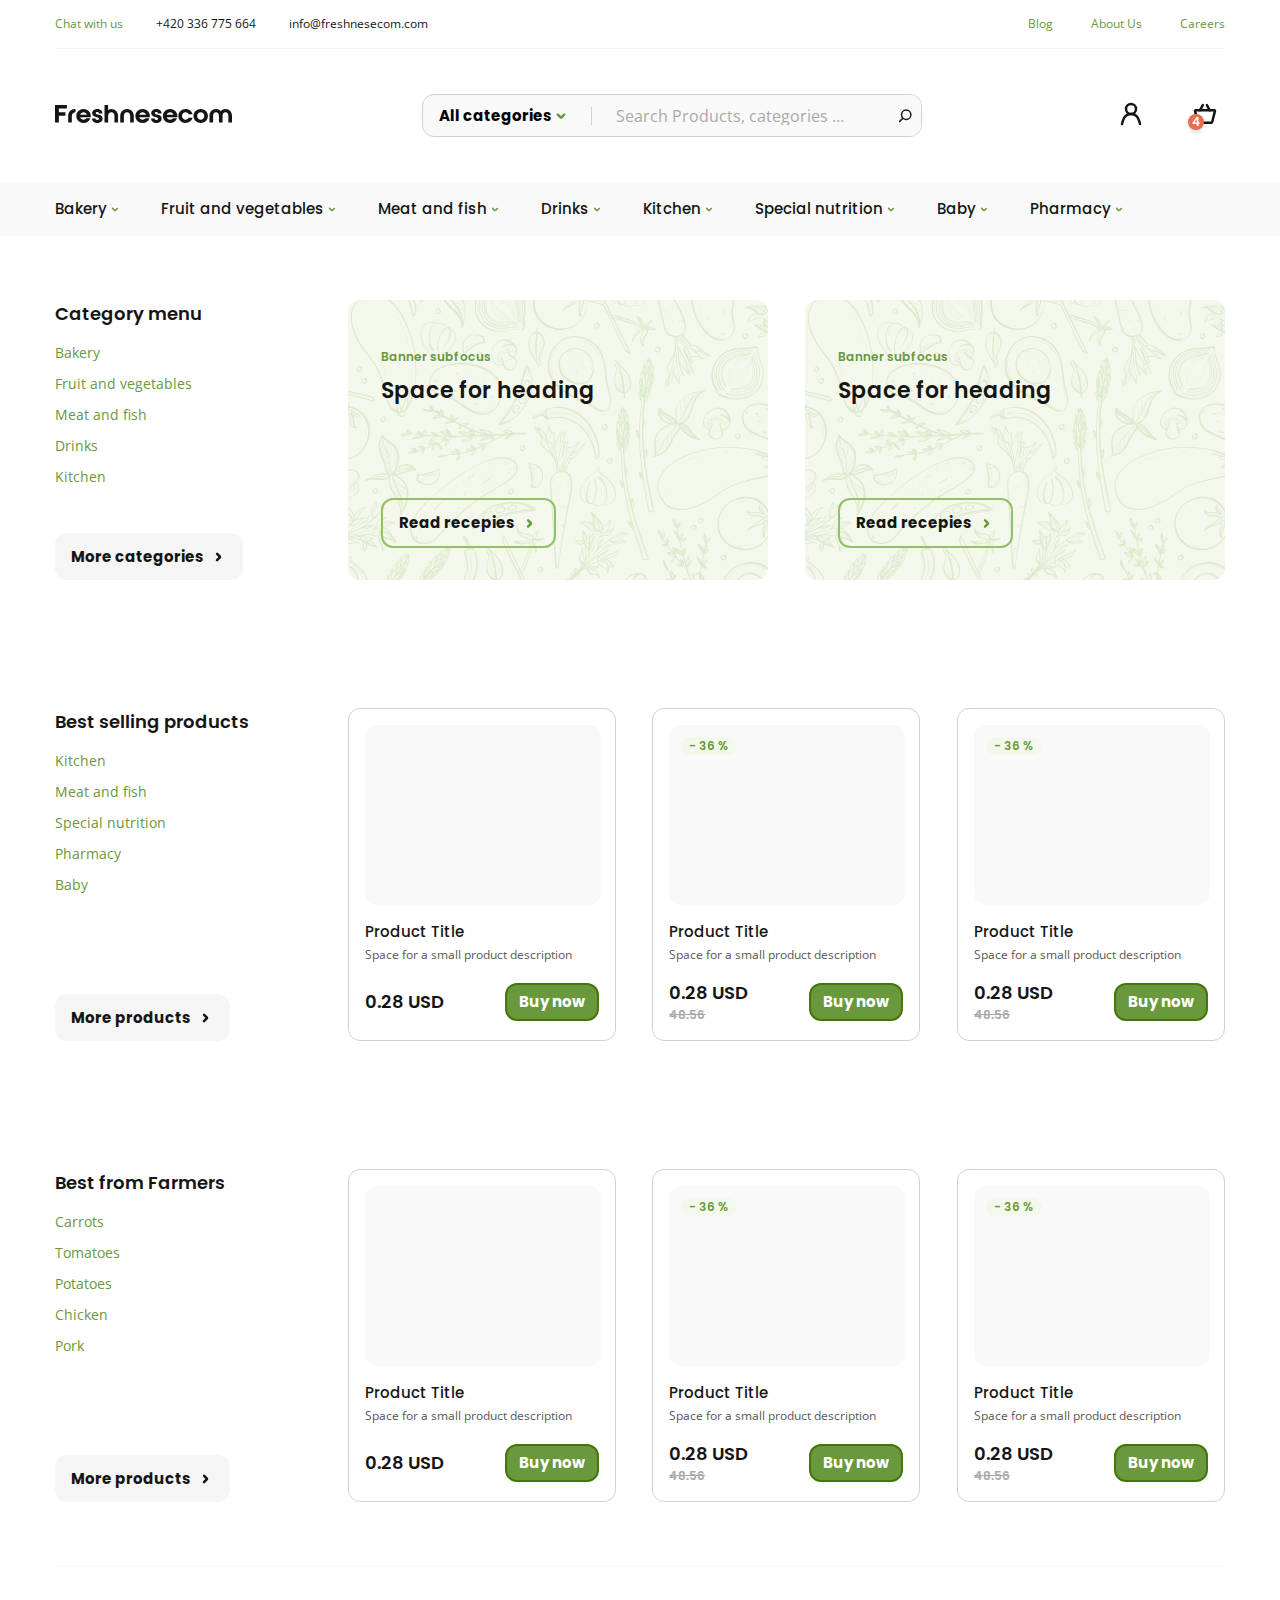
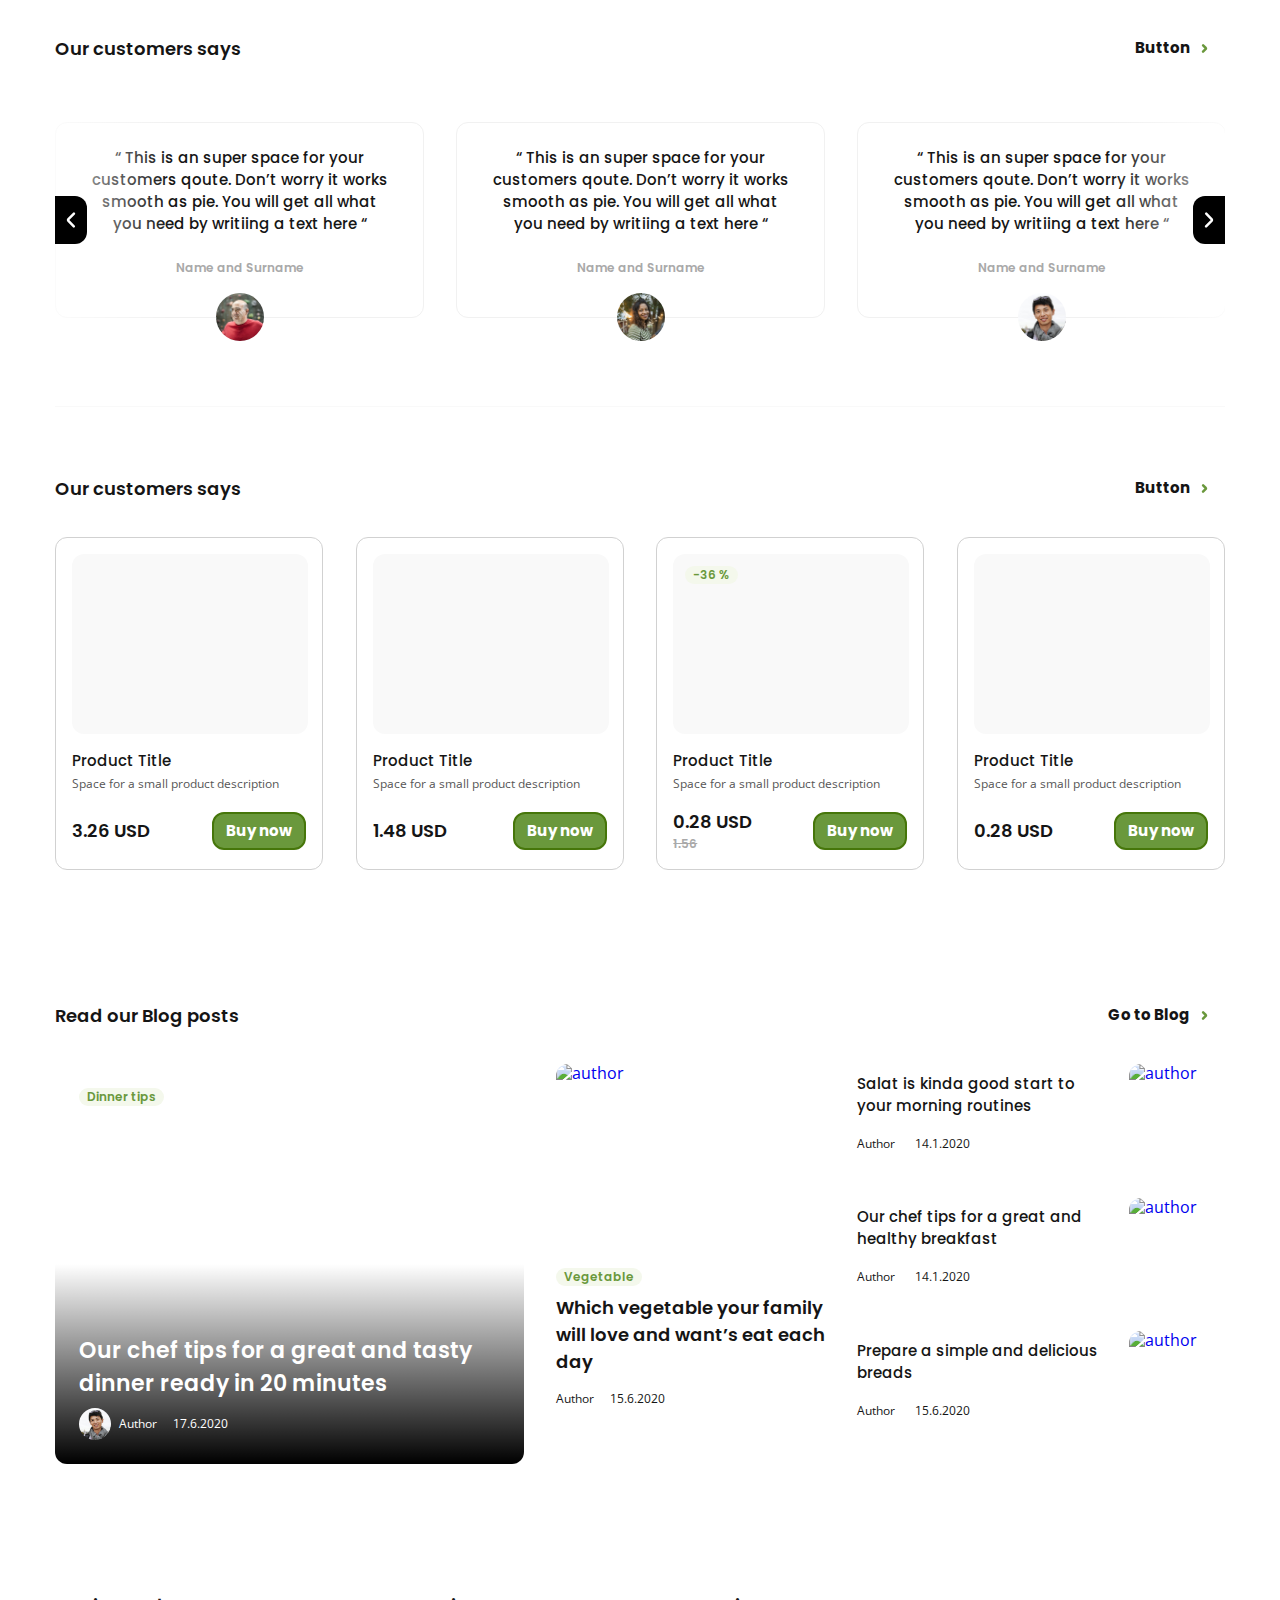
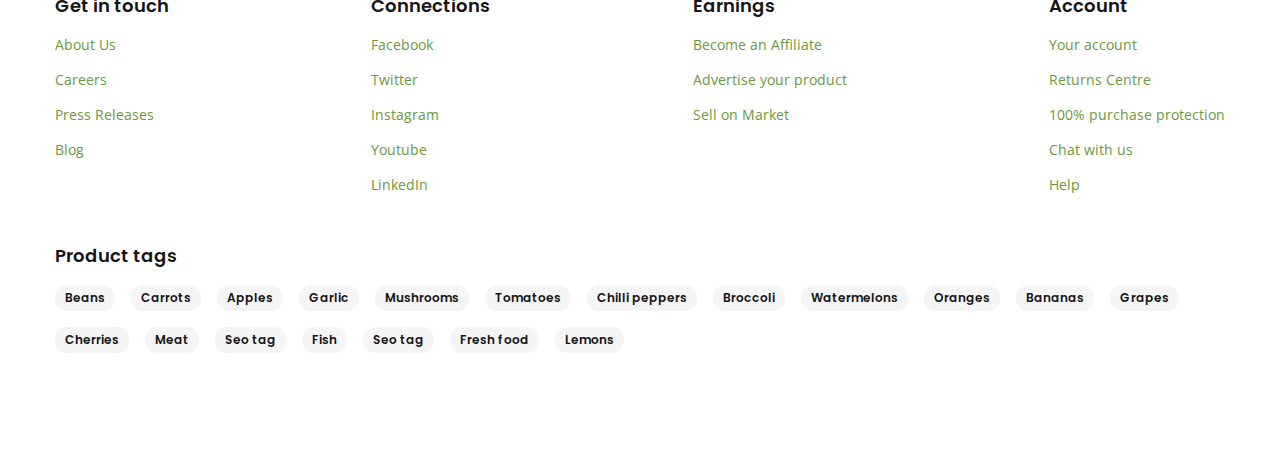
==== commit f4713326: "Fixes, added product-page" ====
--- a/index.html
+++ b/index.html
@@ -208,63 +208,57 @@
           </nav>
         </div>
         <div class="best-selling__items">
-          <div class="best-selling__item product">
-            <div class="product__image">
-              <div class="product__label label">
+          <div class="best-selling__item card">
+            <div class="card__image">
+              <div class="card__label label">
                 <span class="label__text"></span>
               </div>
             </div>
-            <h3 class="product__title">Product Title</h3>
-            <p class="product__subtitle">
-              Space for a small product description
-            </p>
-            <div class="product__price-wrapper">
-              <div class="product__price price">
+            <h3 class="card__title">Product Title</h3>
+            <p class="card__subtitle">Space for a small product description</p>
+            <div class="card__price-wrapper">
+              <div class="card__price price">
                 <p class="price__new">0.28 USD</p>
                 <p class="price__old"></p>
               </div>
-              <button class="product__button product-button button primary-btn">
-                <span class="product-button__text">Buy now</span>
-              </button>
-            </div>
-          </div>
-          <div class="best-selling__item product">
-            <div class="product__image">
-              <div class="product__label label">
+              <button class="card__button card-button button primary-btn">
+                <span class="card-button__text">Buy now</span>
+              </button>
+            </div>
+          </div>
+          <div class="best-selling__item card">
+            <div class="card__image">
+              <div class="card__label label">
                 <span class="label__text">- 36 %</span>
               </div>
             </div>
-            <h3 class="product__title">Product Title</h3>
-            <p class="product__subtitle">
-              Space for a small product description
-            </p>
-            <div class="product__price-wrapper">
-              <div class="product__price price">
+            <h3 class="card__title">Product Title</h3>
+            <p class="card__subtitle">Space for a small product description</p>
+            <div class="card__price-wrapper">
+              <div class="card__price price">
                 <p class="price__new">0.28 USD</p>
                 <p class="price__old">48.56</p>
               </div>
-              <button class="product__button product-button button primary-btn">
-                <span class="product-button__text">Buy now</span>
-              </button>
-            </div>
-          </div>
-          <div class="best-selling__item product">
-            <div class="product__image">
-              <div class="product__label label">
+              <button class="card__button card-button button primary-btn">
+                <span class="card-button__text">Buy now</span>
+              </button>
+            </div>
+          </div>
+          <div class="best-selling__item card">
+            <div class="card__image">
+              <div class="card__label label">
                 <span class="label__text">- 36 %</span>
               </div>
             </div>
-            <h3 class="product__title">Product Title</h3>
-            <p class="product__subtitle">
-              Space for a small product description
-            </p>
-            <div class="product__price-wrapper">
-              <div class="product__price price">
+            <h3 class="card__title">Product Title</h3>
+            <p class="card__subtitle">Space for a small product description</p>
+            <div class="card__price-wrapper">
+              <div class="card__price price">
                 <p class="price__new">0.28 USD</p>
                 <p class="price__old">48.56</p>
               </div>
-              <button class="product__button product-button button primary-btn">
-                <span class="product-button__text">Buy now</span>
+              <button class="card__button card-button button primary-btn">
+                <span class="card-button__text">Buy now</span>
               </button>
             </div>
           </div>
@@ -302,63 +296,57 @@
           </nav>
         </div>
         <div class="best-from__items">
-          <div class="best-from__item product">
-            <div class="product__image">
-              <div class="product__label label">
+          <div class="best-from__item card">
+            <div class="card__image">
+              <div class="card__label label">
                 <span class="label__text"></span>
               </div>
             </div>
-            <h3 class="product__title">Product Title</h3>
-            <p class="product__subtitle">
-              Space for a small product description
-            </p>
-            <div class="product__price-wrapper">
-              <div class="product__price price">
+            <h3 class="card__title">Product Title</h3>
+            <p class="card__subtitle">Space for a small product description</p>
+            <div class="card__price-wrapper">
+              <div class="card__price price">
                 <p class="price__new">0.28 USD</p>
                 <p class="price__old"></p>
               </div>
-              <button class="product__button product-button button primary-btn">
-                <span class="product-button__text">Buy now</span>
-              </button>
-            </div>
-          </div>
-          <div class="best-from__item product">
-            <div class="product__image">
-              <div class="product__label label">
+              <button class="card__button card-button button primary-btn">
+                <span class="card-button__text">Buy now</span>
+              </button>
+            </div>
+          </div>
+          <div class="best-from__item card">
+            <div class="card__image">
+              <div class="card__label label">
                 <span class="label__text">- 36 %</span>
               </div>
             </div>
-            <h3 class="product__title">Product Title</h3>
-            <p class="product__subtitle">
-              Space for a small product description
-            </p>
-            <div class="product__price-wrapper">
-              <div class="product__price price">
+            <h3 class="card__title">Product Title</h3>
+            <p class="card__subtitle">Space for a small product description</p>
+            <div class="card__price-wrapper">
+              <div class="card__price price">
                 <p class="price__new">0.28 USD</p>
                 <p class="price__old">48.56</p>
               </div>
-              <button class="product__button product-button button primary-btn">
-                <span class="product-button__text">Buy now</span>
-              </button>
-            </div>
-          </div>
-          <div class="best-from__item product">
-            <div class="product__image">
-              <div class="product__label label">
+              <button class="card__button card-button button primary-btn">
+                <span class="card-button__text">Buy now</span>
+              </button>
+            </div>
+          </div>
+          <div class="best-from__item card">
+            <div class="card__image">
+              <div class="card__label label">
                 <span class="label__text">- 36 %</span>
               </div>
             </div>
-            <h3 class="product__title">Product Title</h3>
-            <p class="product__subtitle">
-              Space for a small product description
-            </p>
-            <div class="product__price-wrapper">
-              <div class="product__price price">
+            <h3 class="card__title">Product Title</h3>
+            <p class="card__subtitle">Space for a small product description</p>
+            <div class="card__price-wrapper">
+              <div class="card__price price">
                 <p class="price__new">0.28 USD</p>
                 <p class="price__old">48.56</p>
               </div>
-              <button class="product__button product-button button primary-btn">
-                <span class="product-button__text">Buy now</span>
+              <button class="card__button card-button button primary-btn">
+                <span class="card-button__text">Buy now</span>
               </button>
             </div>
           </div>
@@ -464,83 +452,75 @@
           </a>
         </div>
         <div class="products__items">
-          <div class="products__item product">
-            <div class="product__image">
-              <div class="product__label label">
+          <div class="products__item card">
+            <div class="card__image">
+              <div class="card__label label">
                 <span class="label__text"></span>
               </div>
             </div>
-            <h3 class="product__title">Product Title</h3>
-            <p class="product__subtitle">
-              Space for a small product description
-            </p>
-            <div class="product__price-wrapper">
-              <div class="product__price price">
+            <h3 class="card__title">Product Title</h3>
+            <p class="card__subtitle">Space for a small product description</p>
+            <div class="card__price-wrapper">
+              <div class="card__price price">
                 <p class="price__new">3.26 USD</p>
                 <p class="price__old"></p>
               </div>
-              <button class="product__button product-button button primary-btn">
-                <span class="product-button__text">Buy now</span>
-              </button>
-            </div>
-          </div>
-          <div class="products__item product">
-            <div class="product__image">
-              <div class="product__label label">
+              <button class="card__button card-button button primary-btn">
+                <span class="card-button__text">Buy now</span>
+              </button>
+            </div>
+          </div>
+          <div class="products__item card">
+            <div class="card__image">
+              <div class="card__label label">
                 <span class="label__text"></span>
               </div>
             </div>
-            <h3 class="product__title">Product Title</h3>
-            <p class="product__subtitle">
-              Space for a small product description
-            </p>
-            <div class="product__price-wrapper">
-              <div class="product__price price">
+            <h3 class="card__title">Product Title</h3>
+            <p class="card__subtitle">Space for a small product description</p>
+            <div class="card__price-wrapper">
+              <div class="card__price price">
                 <p class="price__new">1.48 USD</p>
                 <p class="price__old"></p>
               </div>
-              <button class="product__button product-button button primary-btn">
-                <span class="product-button__text">Buy now</span>
-              </button>
-            </div>
-          </div>
-          <div class="products__item product">
-            <div class="product__image">
-              <div class="product__label label">
+              <button class="card__button card-button button primary-btn">
+                <span class="card-button__text">Buy now</span>
+              </button>
+            </div>
+          </div>
+          <div class="products__item card">
+            <div class="card__image">
+              <div class="card__label label">
                 <span class="label__text">-36 %</span>
               </div>
             </div>
-            <h3 class="product__title">Product Title</h3>
-            <p class="product__subtitle">
-              Space for a small product description
-            </p>
-            <div class="product__price-wrapper">
-              <div class="product__price price">
+            <h3 class="card__title">Product Title</h3>
+            <p class="card__subtitle">Space for a small product description</p>
+            <div class="card__price-wrapper">
+              <div class="card__price price">
                 <p class="price__new">0.28 USD</p>
                 <p class="price__old">1.56</p>
               </div>
-              <button class="product__button product-button button primary-btn">
-                <span class="product-button__text">Buy now</span>
-              </button>
-            </div>
-          </div>
-          <div class="products__item product">
-            <div class="product__image">
-              <div class="product__label label">
+              <button class="card__button card-button button primary-btn">
+                <span class="card-button__text">Buy now</span>
+              </button>
+            </div>
+          </div>
+          <div class="products__item card">
+            <div class="card__image">
+              <div class="card__label label">
                 <span class="label__text"></span>
               </div>
             </div>
-            <h3 class="product__title">Product Title</h3>
-            <p class="product__subtitle">
-              Space for a small product description
-            </p>
-            <div class="product__price-wrapper">
-              <div class="product__price price">
+            <h3 class="card__title">Product Title</h3>
+            <p class="card__subtitle">Space for a small product description</p>
+            <div class="card__price-wrapper">
+              <div class="card__price price">
                 <p class="price__new">0.28 USD</p>
                 <p class="price__old"></p>
               </div>
-              <button class="product__button product-button button primary-btn">
-                <span class="product-button__text">Buy now</span>
+              <button class="card__button card-button button primary-btn">
+                <span class="card-button__text">Buy now</span>
               </button>
             </div>
           </div>
--- a/css/main.css
+++ b/css/main.css
@@ -1,2 +1,2 @@
-/*! normalize.css v8.0.1 | MIT License | github.com/necolas/normalize.css */html{line-height:1.15;-webkit-text-size-adjust:100%}body{margin:0}main{display:block}h1{font-size:2em;margin:0.67em 0}hr{-webkit-box-sizing:content-box;box-sizing:content-box;height:0;overflow:visible}pre{font-family:monospace, monospace;font-size:1em}a{background-color:transparent}abbr[title]{border-bottom:none;text-decoration:underline;-webkit-text-decoration:underline dotted;text-decoration:underline dotted}b,strong{font-weight:bolder}code,kbd,samp{font-family:monospace, monospace;font-size:1em}small{font-size:80%}sub,sup{font-size:75%;line-height:0;position:relative;vertical-align:baseline}sub{bottom:-0.25em}sup{top:-0.5em}img{border-style:none}button,input,optgroup,select,textarea{font-family:inherit;font-size:100%;line-height:1.15;margin:0}button,input{overflow:visible}button,select{text-transform:none}button,[type="button"],[type="reset"],[type="submit"]{-webkit-appearance:button}button::-moz-focus-inner,[type="button"]::-moz-focus-inner,[type="reset"]::-moz-focus-inner,[type="submit"]::-moz-focus-inner{border-style:none;padding:0}button:-moz-focusring,[type="button"]:-moz-focusring,[type="reset"]:-moz-focusring,[type="submit"]:-moz-focusring{outline:1px dotted ButtonText}fieldset{padding:0.35em 0.75em 0.625em}legend{-webkit-box-sizing:border-box;box-sizing:border-box;color:inherit;display:table;max-width:100%;padding:0;white-space:normal}progress{vertical-align:baseline}textarea{overflow:auto}[type="checkbox"],[type="radio"]{-webkit-box-sizing:border-box;box-sizing:border-box;padding:0}[type="number"]::-webkit-inner-spin-button,[type="number"]::-webkit-outer-spin-button{height:auto}[type="search"]{-webkit-appearance:textfield;outline-offset:-2px}[type="search"]::-webkit-search-decoration{-webkit-appearance:none}::-webkit-file-upload-button{-webkit-appearance:button;font:inherit}details{display:block}summary{display:list-item}template{display:none}[hidden]{display:none}*{-webkit-box-sizing:border-box;box-sizing:border-box}body{display:-ms-grid;display:grid;-ms-grid-columns:1fr;grid-template-columns:1fr;height:100%;font-family:"Open Sans",sans-serif}select{-webkit-appearance:none;-moz-appearance:none;appearance:none;border:none;background-repeat:no-repeat;background-position:right center;cursor:pointer}.container{width:1170px;margin:0 auto;padding:64px 0}.title{margin:0 0 16px;font-family:"Poppins",sans-serif;font-weight:600;font-size:18px;line-height:27px;color:#151515}.button{cursor:pointer}.list{margin:0;padding:0;list-style:none}.link{text-decoration:none}.checkbox{position:absolute;z-index:-1;opacity:0}.checkbox:checked+.checkbox-label::before{background-image:url(../img/checkbox-mark.svg);background-position:center;background-repeat:no-repeat;background-color:#6A983C;border:1.5px solid #46760a}.checkbox-label{display:-webkit-box;display:-ms-flexbox;display:flex;-webkit-box-align:center;-ms-flex-align:center;align-items:center;font-size:14px;line-height:19px;color:#151515;cursor:pointer}.checkbox-label::before{content:'';-webkit-box-sizing:border-box;box-sizing:border-box;margin-right:8px;width:20px;height:20px;-webkit-box-flex:0;-ms-flex-positive:0;flex-grow:0;-ms-flex-negative:0;flex-shrink:0;border:1.5px solid #d1d1d1}.more-stuff{display:-webkit-box;display:-ms-flexbox;display:flex;-webkit-box-align:center;-ms-flex-align:center;align-items:center;-webkit-box-pack:justify;-ms-flex-pack:justify;justify-content:space-between;width:-webkit-max-content;width:-moz-max-content;width:max-content;padding:12.5px 16px;border:0;border-radius:12px;background-color:#f5f5f5}.more-stuff__txt{margin-right:6px;font-family:"Poppins",sans-serif;font-weight:700;font-size:15px;line-height:22px;color:#151515}.primary-btn{display:-webkit-box;display:-ms-flexbox;display:flex;-webkit-box-align:center;-ms-flex-align:center;align-items:center;background-color:#6A983C;border:2px solid #46760a;border-radius:12px;font-family:"Poppins",sans-serif;font-weight:bold;font-size:15px;line-height:22px;color:#fff}.product{display:-webkit-box;display:-ms-flexbox;display:flex;-webkit-box-orient:vertical;-webkit-box-direction:normal;-ms-flex-direction:column;flex-direction:column;width:268px;height:332px;padding:16px;border:1px solid #d1d1d1;border-radius:12px}.product__label{position:absolute;top:12px;left:12px;padding:0 8px;font-family:"Poppins",sans-serif;font-weight:600;font-size:12px;line-height:18px;color:#6A983C;background-color:#f4f8ec;border-radius:12px}.product__image{position:relative;width:236px;height:180px;border-radius:12px;background-color:#f9f9f9}.product__title{margin:16px 0 0;font-family:"Poppins",sans-serif;font-weight:500;font-size:15px;line-height:22px;color:#151515}.product__subtitle{margin:4px 0 16px;font-size:12px;line-height:16px;color:#575757}.product__price-wrapper{display:-webkit-box;display:-ms-flexbox;display:flex;-webkit-box-align:center;-ms-flex-align:center;align-items:center;-webkit-box-pack:justify;-ms-flex-pack:justify;justify-content:space-between;height:45px}.product__price-wrapper .price__new{margin:0;font-family:"Poppins",sans-serif;font-weight:600;font-size:18px;line-height:27px;color:#151515}.product__price-wrapper .price__old{margin:0;font-family:"Poppins",sans-serif;font-weight:600;font-size:12px;line-height:18px;text-decoration:line-through;color:#a9a9a9}.product__price-wrapper .product-button{padding:6px 12px}.header__container{padding:0}.header__links-wrapper{display:-webkit-box;display:-ms-flexbox;display:flex;-webkit-box-pack:justify;-ms-flex-pack:justify;justify-content:space-between;-webkit-box-align:center;-ms-flex-align:center;align-items:center;padding:16px 0;border-bottom:1px solid rgba(21,21,21,0.05)}.header__contacts{display:-webkit-box;display:-ms-flexbox;display:flex;-webkit-box-align:center;-ms-flex-align:center;align-items:center;-webkit-column-gap:33px;column-gap:33px}.header__links{display:-webkit-box;display:-ms-flexbox;display:flex;-webkit-box-align:center;-ms-flex-align:center;align-items:center;-webkit-column-gap:38px;column-gap:38px}.header__link{font-size:12px;line-height:16px;color:#6A983C}.header__phone,.header__email{color:#151515}.header__inner{display:-webkit-box;display:-ms-flexbox;display:flex;-webkit-box-align:center;-ms-flex-align:center;align-items:center;-webkit-box-pack:justify;-ms-flex-pack:justify;justify-content:space-between;padding:40px 0}.header__buttons{display:-webkit-box;display:-ms-flexbox;display:flex;-webkit-box-align:center;-ms-flex-align:center;align-items:center;-webkit-column-gap:34px;column-gap:34px}.header__button{padding:4px 8px;border:none;background-color:#fff}.header__cart-wrapper{position:relative}.cart__counter{position:absolute;left:3px;bottom:3px;display:-webkit-box;display:-ms-flexbox;display:flex;-webkit-box-align:center;-ms-flex-align:center;align-items:center;-webkit-box-pack:center;-ms-flex-pack:center;justify-content:center;width:16px;height:16px;font-family:"Poppins",sans-serif;font-weight:600;font-size:12px;line-height:18px;color:#fff;border-radius:50%;background-color:#e6704b;-webkit-box-shadow:0px 2px 4px rgba(0,0,0,0.15);box-shadow:0px 2px 4px rgba(0,0,0,0.15)}.search{position:relative;display:-webkit-box;display:-ms-flexbox;display:flex;-webkit-box-align:center;-ms-flex-align:center;align-items:center;-webkit-box-pack:justify;-ms-flex-pack:justify;justify-content:space-between;width:500px;padding:10px 0 9px 16px;border:1px solid #d1d1d1;border-radius:12px;background-color:#f9f9f9;overflow:hidden}.search__selector{width:130px;font-family:"Poppins",sans-serif;font-weight:700;font-size:15px;line-height:22px;background-image:url(../img/chevron-down.svg);background-color:#f9f9f9}.search__input{width:330px;padding:0 40px 0 24px;border:none;border-left:1px solid #d1d1d1;background-color:#f9f9f9}.search__input::-webkit-input-placeholder{color:#a9a9a9}.search__input::-moz-placeholder{color:#a9a9a9}.search__button{position:absolute;top:0;right:0;bottom:0;padding:0 16px;background-image:url(../img/search-icon.svg);background-repeat:no-repeat;background-position:center;background-color:#f9f9f9;border:none}.navbar{background-color:#f9f9f9}.navbar__container{padding:16px 0}.navbar__list{display:-webkit-box;display:-ms-flexbox;display:flex;-webkit-box-align:center;-ms-flex-align:center;align-items:center;-webkit-box-orient:horizontal;-webkit-box-direction:normal;-ms-flex-direction:row;flex-direction:row;-webkit-column-gap:40px;column-gap:40px}.item__selector{padding-right:14px;font-family:"Poppins",sans-serif;font-weight:500;font-size:15px;line-height:22px;color:#151515;background-image:url(../img/menu-chevron.svg);background-color:#f9f9f9}.category-menu__container{display:-ms-grid;display:grid;-ms-grid-columns:1fr 3fr;grid-template-columns:1fr 3fr}.category-menu__menu-wrapper{position:relative;-ms-grid-column:1;-ms-grid-column-span:1;grid-column:1/2;display:-webkit-box;display:-ms-flexbox;display:flex;-webkit-box-orient:vertical;-webkit-box-direction:normal;-ms-flex-direction:column;flex-direction:column}.category-menu__items{-ms-grid-column:2;-ms-grid-column-span:1;grid-column:2/3;display:-webkit-box;display:-ms-flexbox;display:flex;-webkit-box-pack:justify;-ms-flex-pack:justify;justify-content:space-between;-webkit-box-align:center;-ms-flex-align:center;align-items:center}.category-menu__items .item{position:relative;padding:48px 33px 32px;width:420px;height:280px;border-radius:12px;background-color:#f4f8ec;background-image:url(../img/background-plug.svg);background-position:center;background-repeat:no-repeat}.category-menu__items .item__uptitle{margin:0 0 8px;font-family:"Poppins",sans-serif;font-weight:600;font-size:12px;line-height:18px;color:#6A983C}.category-menu__items .item__title{margin:0;font-family:"Poppins",sans-serif;font-weight:600;font-size:22px;line-height:33px;color:#151515}.category-menu__items .item .item-link{position:absolute;bottom:32px;display:-webkit-box;display:-ms-flexbox;display:flex;-webkit-box-align:center;-ms-flex-align:center;align-items:center;padding:12px 16px;border:2px solid #92c064;border-radius:12px}.category-menu__items .item .item-link__txt{margin-right:6px;font-family:"Poppins",sans-serif;font-weight:700;font-size:15px;line-height:22px;color:#151515}.category-menu .list__item{margin-bottom:12px}.category-menu .list__item:nth-last-child(2){margin-bottom:48px}.category-menu .list__item:last-child{margin-bottom:0;position:absolute;bottom:0}.category-menu .list__link{font-size:14px;line-height:19px;color:#6A983C}.best-selling__container{display:-ms-grid;display:grid;-ms-grid-columns:1fr 3fr;grid-template-columns:1fr 3fr}.best-selling__menu-wrapper{position:relative;-ms-grid-column:1;-ms-grid-column-span:1;grid-column:1/2;display:-webkit-box;display:-ms-flexbox;display:flex;-webkit-box-orient:vertical;-webkit-box-direction:normal;-ms-flex-direction:column;flex-direction:column}.best-selling__items{-ms-grid-column:2;-ms-grid-column-span:1;grid-column:2/3;display:-webkit-box;display:-ms-flexbox;display:flex;-webkit-box-pack:justify;-ms-flex-pack:justify;justify-content:space-between;-webkit-box-align:center;-ms-flex-align:center;align-items:center}.best-selling .list__item{margin-bottom:12px}.best-selling .list__item:nth-last-child(2){margin-bottom:48px}.best-selling .list__item:last-child{margin-bottom:0;position:absolute;bottom:0}.best-selling .list__link{font-size:14px;line-height:19px;color:#6A983C}.best-from__container{display:-ms-grid;display:grid;-ms-grid-columns:1fr 3fr;grid-template-columns:1fr 3fr}.best-from__menu-wrapper{position:relative;-ms-grid-column:1;-ms-grid-column-span:1;grid-column:1/2;display:-webkit-box;display:-ms-flexbox;display:flex;-webkit-box-orient:vertical;-webkit-box-direction:normal;-ms-flex-direction:column;flex-direction:column}.best-from__items{-ms-grid-column:2;-ms-grid-column-span:1;grid-column:2/3;display:-webkit-box;display:-ms-flexbox;display:flex;-webkit-box-pack:justify;-ms-flex-pack:justify;justify-content:space-between;-webkit-box-align:center;-ms-flex-align:center;align-items:center}.best-from .list__item{margin-bottom:12px}.best-from .list__item:nth-last-child(2){margin-bottom:48px}.best-from .list__item:last-child{margin-bottom:0;position:absolute;bottom:0}.best-from .list__link{font-size:14px;line-height:19px;color:#6A983C}.reviews__container{border-top:1px solid #f9f9f9;border-bottom:1px solid #f9f9f9}.reviews__head{display:-webkit-box;display:-ms-flexbox;display:flex;-webkit-box-pack:justify;-ms-flex-pack:justify;justify-content:space-between;-webkit-box-align:center;-ms-flex-align:center;align-items:center;margin-bottom:32px}.reviews__title{margin:0}.reviews-link{display:-webkit-box;display:-ms-flexbox;display:flex;-webkit-box-align:center;-ms-flex-align:center;align-items:center;padding:6px 12px}.reviews-link__txt{margin-right:6px;font-family:"Poppins",sans-serif;font-weight:700;font-size:15px;line-height:22px;color:#151515}.reviews .review{display:-webkit-box;display:-ms-flexbox;display:flex;-webkit-box-orient:vertical;-webkit-box-direction:normal;-ms-flex-direction:column;flex-direction:column;-webkit-box-align:center;-ms-flex-align:center;align-items:center;width:369px;padding:24px 32px 0;text-align:center;border:1px solid #f1f1f1;border-radius:12px}.reviews .review__text{margin:0 0 24px;font-family:"Poppins",sans-serif;font-weight:500;font-size:15px;line-height:22px;color:#151515}.reviews .review__author{margin:0 0 16px;font-family:"Poppins",sans-serif;font-weight:600;font-size:12px;line-height:18px;color:#a9a9a9}.reviews .review__img-wrapper{margin:0 0 -24px;width:48px;height:48px;border-radius:50%;overflow:hidden}.reviews .review__image{width:100%;height:100%;-o-object-fit:cover;object-fit:cover}.reviews .slider{position:relative;overflow:hidden}.reviews .slider__wrapper{display:-webkit-box;display:-ms-flexbox;display:flex;-webkit-column-gap:32px;column-gap:32px}.reviews .slider__slide{display:-webkit-box;display:-ms-flexbox;display:flex;-webkit-box-align:center;-ms-flex-align:center;align-items:center;-webkit-column-gap:32px;column-gap:32px;min-height:245px}.reviews .slider::before{content:"";position:absolute;top:0;left:0;z-index:10;height:100%;width:10%;background:-webkit-gradient(linear, left top, right top, from(#fff), to(rgba(255,255,255,0)));background:linear-gradient(90deg, #fff 0%, rgba(255,255,255,0) 100%);opacity:0.7}.reviews .slider::after{content:"";position:absolute;top:0;right:0;z-index:10;height:100%;width:10%;background:-webkit-gradient(linear, left top, right top, from(#fff), to(rgba(255,255,255,0)));background:linear-gradient(90deg, #fff 0%, rgba(255,255,255,0) 100%);opacity:0.7;-webkit-transform:rotate(180deg);transform:rotate(180deg)}.reviews .slider__button{position:absolute;top:50%;z-index:15;-webkit-transform:translateY(-50%);transform:translateY(-50%);display:-webkit-box;display:-ms-flexbox;display:flex;-webkit-box-align:center;-ms-flex-align:center;align-items:center;-webkit-box-pack:center;-ms-flex-pack:center;justify-content:center;width:32px;height:48px;background-color:#000000}.reviews .slider__button_left{left:0;border-radius:0 12px 12px  0}.reviews .slider__button_right{right:0;border-radius:12px 0 0 12px}.products__head{display:-webkit-box;display:-ms-flexbox;display:flex;-webkit-box-pack:justify;-ms-flex-pack:justify;justify-content:space-between;-webkit-box-align:center;-ms-flex-align:center;align-items:center;margin-bottom:32px}.products__title{margin:0}.products-link{display:-webkit-box;display:-ms-flexbox;display:flex;-webkit-box-align:center;-ms-flex-align:center;align-items:center;padding:6px 12px}.products-link__txt{margin-right:6px;font-family:"Poppins",sans-serif;font-weight:700;font-size:15px;line-height:22px;color:#151515}.products__items{display:-webkit-box;display:-ms-flexbox;display:flex;-webkit-box-align:center;-ms-flex-align:center;align-items:center;-webkit-box-pack:justify;-ms-flex-pack:justify;justify-content:space-between}.blog-posts__head{display:-webkit-box;display:-ms-flexbox;display:flex;-webkit-box-pack:justify;-ms-flex-pack:justify;justify-content:space-between;-webkit-box-align:center;-ms-flex-align:center;align-items:center;margin-bottom:32px}.blog-posts__title{margin:0}.blog-posts-link{display:-webkit-box;display:-ms-flexbox;display:flex;-webkit-box-align:center;-ms-flex-align:center;align-items:center;padding:6px 12px}.blog-posts-link__txt{margin-right:6px;font-family:"Poppins",sans-serif;font-weight:700;font-size:15px;line-height:22px;color:#151515}.blog-posts__grid{display:-ms-grid;display:grid;-ms-grid-columns:1fr auto 1fr;grid-template-columns:1fr auto 1fr;-webkit-column-gap:32px;column-gap:32px;-ms-grid-rows:1fr 1fr 1fr;grid-template-rows:1fr 1fr 1fr}.blog-posts__grid .big-article{-ms-grid-column:1;-ms-grid-column-span:1;grid-column:1/2;-ms-grid-row:1;-ms-grid-row-span:3;grid-row:1/4}.blog-posts__grid .big-article__wrapper{position:relative;width:469px;height:400px;background-image:url(../img/article-bg.jpg);background-position:0 -130px;background-repeat:no-repeat;background-size:cover;border-radius:12px;overflow:hidden}.blog-posts__grid .big-article__wrapper::after{content:'';position:absolute;top:50%;left:0;bottom:0;right:0;width:100%;background:-webkit-gradient(linear, left bottom, left top, from(#000), to(rgba(0,0,0,0)));background:linear-gradient(0deg, #000 0%, rgba(0,0,0,0) 100%)}.blog-posts__grid .big-article .label{position:absolute;top:24px;left:24px;display:-webkit-box;display:-ms-flexbox;display:flex;-webkit-box-align:center;-ms-flex-align:center;align-items:center;padding:0 8px;width:-webkit-max-content;width:-moz-max-content;width:max-content;background-color:#f4f8ec;border-radius:12px}.blog-posts__grid .big-article .label__text{font-family:"Poppins",sans-serif;font-weight:600;font-size:12px;line-height:18px;color:#6A983C}.blog-posts__grid .big-article__info-wrapper{position:absolute;left:24px;bottom:24px;z-index:1}.blog-posts__grid .big-article__title{margin:0 0 8px;font-family:"Poppins",sans-serif;font-weight:600;font-size:22px;line-height:33px;color:#fff}.blog-posts__grid .big-article .info{display:-webkit-box;display:-ms-flexbox;display:flex;-webkit-box-align:center;-ms-flex-align:center;align-items:center}.blog-posts__grid .big-article .info__img-wrapper{margin-right:8px;width:32px;height:32px;border-radius:50%;overflow:hidden}.blog-posts__grid .big-article .info__img{width:100%;height:100%;-o-object-fit:cover;object-fit:cover}.blog-posts__grid .big-article .info__text{margin-right:16px;font-size:12px;line-height:16px;color:#fff}.blog-posts__grid .big-article .info__text:last-child{margin:0}.blog-posts__grid .middle-article{-ms-grid-column:2;-ms-grid-column-span:1;grid-column:2/3;-ms-grid-row:1;-ms-grid-row-span:3;grid-row:1/4}.blog-posts__grid .middle-article__wrapper{width:269px}.blog-posts__grid .middle-article__img-wrapper{margin-bottom:24px;height:180px;border-radius:12px;overflow:hidden}.blog-posts__grid .middle-article__img{width:100%;height:100%;-o-object-fit:cover;object-fit:cover}.blog-posts__grid .middle-article .label{display:-webkit-box;display:-ms-flexbox;display:flex;-webkit-box-align:center;-ms-flex-align:center;align-items:center;padding:0 8px;width:-webkit-max-content;width:-moz-max-content;width:max-content;background-color:#f4f8ec;border-radius:12px}.blog-posts__grid .middle-article .label__text{font-family:"Poppins",sans-serif;font-weight:600;font-size:12px;line-height:18px;color:#6A983C}.blog-posts__grid .middle-article__title{margin:8px 0 16px;font-family:"Poppins",sans-serif;font-weight:600;font-size:18px;line-height:27px;color:#151515}.blog-posts__grid .middle-article .info{display:-webkit-box;display:-ms-flexbox;display:flex;-webkit-box-align:center;-ms-flex-align:center;align-items:center}.blog-posts__grid .middle-article .info__text{margin-right:16px;font-size:12px;line-height:16px;color:#151515}.blog-posts__grid .middle-article .info__text:last-child{margin:0}.blog-posts__grid .little-article{-ms-grid-column:3;-ms-grid-column-span:1;grid-column:3/4}.blog-posts__grid .little-article__wrapper{display:-webkit-box;display:-ms-flexbox;display:flex;-webkit-box-align:center;-ms-flex-align:center;align-items:center;-webkit-box-pack:justify;-ms-flex-pack:justify;justify-content:space-between}.blog-posts__grid .little-article__img-wrapper{width:96px;height:96px;border-radius:12px;overflow:hidden}.blog-posts__grid .little-article__img{width:100%;height:100%;-o-object-fit:cover;object-fit:cover}.blog-posts__grid .little-article__info-wrapper{display:-webkit-box;display:-ms-flexbox;display:flex;-webkit-box-orient:vertical;-webkit-box-direction:normal;-ms-flex-direction:column;flex-direction:column;width:249px}.blog-posts__grid .little-article__title{margin:0 0 16px;font-family:"Poppins",sans-serif;font-weight:500;font-size:15px;line-height:22px;color:#151515}.blog-posts__grid .little-article .info__text{font-size:12px;line-height:16px;color:#151515;margin-right:16px}.blog-posts__grid .little-article .info__text:last-child{margin:0}.category__container{padding:0}.category__inner{padding:64px 0;display:-webkit-box;display:-ms-flexbox;display:flex;-webkit-column-gap:32px;column-gap:32px}.category .breadcrump{padding:16px 0}.category .breadcrump__list{margin:0;padding:0;display:-webkit-box;display:-ms-flexbox;display:flex;-webkit-box-align:center;-ms-flex-align:center;align-items:center;list-style:none}.category .breadcrump__item{display:-webkit-box;display:-ms-flexbox;display:flex}.category .breadcrump__item::after{content:'/';margin:0 8px;font-size:12px;line-height:16px;color:#d1d1d1}.category .breadcrump__item:last-child::after{content:''}.category .breadcrump__link{font-size:12px;line-height:16px;color:#a9a9a9}.category .breadcrump__link_active{color:#151515}.category .head{display:-webkit-box;display:-ms-flexbox;display:flex;-webkit-box-align:center;-ms-flex-align:center;align-items:center;-webkit-box-pack:justify;-ms-flex-pack:justify;justify-content:space-between}.category .head__title{margin:8px 0;font-family:"Poppins",sans-serif;font-weight:600;font-size:32px;line-height:48px;color:#151515}.category .head .view{display:-webkit-box;display:-ms-flexbox;display:flex;-webkit-box-align:center;-ms-flex-align:center;align-items:center}.category .head .view-button{margin-right:24px;display:-webkit-box;display:-ms-flexbox;display:flex;-webkit-box-align:center;-ms-flex-align:center;align-items:center;font-size:12px;line-height:16px;color:#a9a9a9;border:0;background-color:#fff}.category .head .view-button__text{margin-left:4px}.category .head .view__button_active{color:#151515}.category .head .view .products-count{display:-webkit-box;display:-ms-flexbox;display:flex;-webkit-box-align:center;-ms-flex-align:center;align-items:center}.category .head .view .products-count__count{margin-right:4px;padding:0 8px;font-family:"Poppins",sans-serif;font-weight:600;font-size:12px;line-height:18px;color:#6A983C;border-radius:12px;background-color:#f4f8ec}.category .head .view .products-count__text{font-size:12px;line-height:16px;color:#a9a9a9}.category .filters{padding:16px 0;display:-webkit-box;display:-ms-flexbox;display:flex;-webkit-box-align:center;-ms-flex-align:center;align-items:center;-ms-flex-wrap:wrap;flex-wrap:wrap;row-gap:16px}.category .filters .group{margin-right:16px;padding:9px 16px;display:-webkit-box;display:-ms-flexbox;display:flex;-webkit-box-align:center;-ms-flex-align:center;align-items:center;-webkit-column-gap:16px;column-gap:16px;border:1px solid #d1d1d1;border-radius:12px;background-color:#f9f9f9}.category .filters .group .filter{display:-webkit-box;display:-ms-flexbox;display:flex;-webkit-box-align:center;-ms-flex-align:center;align-items:center}.category .filters .group .filter__radio{position:absolute;z-index:-1;opacity:0}.category .filters .group .filter__radio:checked+.filter__label_radio::before{border:6px solid #151515}.category .filters .group .filter__label{font-size:14px;line-height:19px;color:#151515}.category .filters .group .filter__label_radio{display:-webkit-box;display:-ms-flexbox;display:flex;-webkit-box-align:center;-ms-flex-align:center;align-items:center;cursor:pointer}.category .filters .group .filter__label_radio::before{content:'';-webkit-box-sizing:border-box;box-sizing:border-box;margin-right:8px;width:20px;height:20px;-webkit-box-flex:0;-ms-flex-positive:0;flex-grow:0;-ms-flex-negative:0;flex-shrink:0;border:1.5px solid #d1d1d1;border-radius:50%}.category .filters .group .filter__txt{margin-left:8px;padding:0 8px;font-family:"Poppins",sans-serif;font-weight:600;font-size:12px;line-height:18px;color:#151515;border:1px solid #ebebeb;border-radius:12px}.category .filters .group .filter__selector{width:60px;font-family:"Poppins",sans-serif;font-weight:600;font-size:12px;line-height:18px;background-image:url(../img/chevron-down-black.svg);background-color:#f9f9f9}.category .filters .group .filter__selector-wrapper{display:-webkit-box;display:-ms-flexbox;display:flex;-webkit-box-align:center;-ms-flex-align:center;align-items:center}.category .filters .group .filter__selector-wrapper::before{content:'';margin:0 24px;width:1px;height:20px;background-color:#d1d1d1}.category .filters .applied{-ms-flex-preferred-size:100%;flex-basis:100%;display:-webkit-box;display:-ms-flexbox;display:flex;-webkit-box-align:center;-ms-flex-align:center;align-items:center;-webkit-column-gap:12px;column-gap:12px}.category .filters .applied__text{font-family:"Poppins",sans-serif;font-weight:600;font-size:12px;line-height:18px;color:#a9a9a9}.category .filters .applied-filter{padding:0 8px;display:-webkit-box;display:-ms-flexbox;display:flex;-webkit-box-align:center;-ms-flex-align:center;align-items:center;background-color:#f4f8ec;border-radius:12px}.category .filters .applied-filter__name{font-family:"Poppins",sans-serif;font-weight:600;font-size:12px;line-height:18px;color:#6A983C}.category .filters .applied-filter__button{display:-webkit-box;display:-ms-flexbox;display:flex;-webkit-box-align:center;-ms-flex-align:center;align-items:center;-webkit-box-pack:center;-ms-flex-pack:center;justify-content:center;height:18px;width:18px;border:0;background-color:inherit}.category .sidebar__item{margin-bottom:48px}.category .sidebar__item:last-child{margin-bottom:0}.category .sidebar__item .list__item{margin-bottom:12px}.category .sidebar__item .list__item:last-child{margin-bottom:0}.category .sidebar .categories-link{display:-webkit-box;display:-ms-flexbox;display:flex;-webkit-box-align:center;-ms-flex-align:center;align-items:center;-webkit-box-pack:justify;-ms-flex-pack:justify;justify-content:space-between}.category .sidebar .categories-link__name{margin:0;font-size:14px;line-height:19px;color:#151515}.category .sidebar .categories-link__count{margin:0;padding:0 8px;font-family:"Poppins",sans-serif;font-weight:600;font-size:12px;line-height:18px;color:#6A983C;background-color:#f4f8ec;border-radius:12px}.category .sidebar .price__item{margin-bottom:16px}.category .sidebar .price__item:last-child{margin-bottom:0}.category .sidebar .price .range{position:relative;display:-webkit-box;display:-ms-flexbox;display:flex;-webkit-box-align:center;-ms-flex-align:center;align-items:center;height:20px}.category .sidebar .price .range__scale{height:6px;width:100%;background-color:#ebebeb;border-radius:12px}.category .sidebar .price .range__bar{position:absolute;left:30%;height:6px;width:40%;background-color:#6A983C;border-radius:12px}.category .sidebar .price .range__toggle{position:absolute;z-index:2;width:20px;height:20px;background-color:#fff;border:1px solid #d1d1d1;border-radius:50%;cursor:-webkit-grab;cursor:grab}.category .sidebar .price .range__toggle_min{left:30%;-webkit-transform:translate(-50%, -50%);transform:translate(-50%, -50%)}.category .sidebar .price .range__toggle_max{right:30%;-webkit-transform:translate(50%, -50%);transform:translate(50%, -50%)}.category .sidebar .price__limit-wrapper{position:relative;margin-bottom:30px;display:-webkit-box;display:-ms-flexbox;display:flex;-webkit-box-align:center;-ms-flex-align:center;align-items:center;-webkit-box-pack:justify;-ms-flex-pack:justify;justify-content:space-between;-webkit-column-gap:32px;column-gap:32px}.category .sidebar .price__limit-wrapper::after{content:'-';position:absolute;left:50%;top:50%;font-size:12px;line-height:19px;color:#a9a9a9}.category .sidebar .price-limit{cursor:default}.category .sidebar .price-limit__title{margin:0;font-family:"Poppins",sans-serif;font-weight:600;font-size:12px;line-height:18px;color:#151515}.category .sidebar .price-limit__count{padding:11px 20px;min-width:110px;font-size:14px;line-height:19px;color:#a9a9a9;background-color:#f9f9f9;border:1px solid #d1d1d1;border-radius:12px}.category .sidebar .price__btn-wrapper{display:-webkit-box;display:-ms-flexbox;display:flex;-webkit-box-align:center;-ms-flex-align:center;align-items:center;-webkit-column-gap:34px;column-gap:34px}.category .sidebar .price__button{padding:12px 16px}.category .sidebar .price__button_reset{color:#a9a9a9;background-color:#fff;border:0}.category__product-wrapper_line{display:-webkit-box;display:-ms-flexbox;display:flex;-webkit-box-orient:vertical;-webkit-box-direction:normal;-ms-flex-direction:column;flex-direction:column;row-gap:32px;width:100%}.category .line-product{display:-webkit-box;display:-ms-flexbox;display:flex;border:1px solid #d1d1d1;border-radius:12px}.category .line-product__img-wrapper{-ms-flex-negative:0;flex-shrink:0;width:268px;background-color:#f9f9f9;border-radius:12px}.category .line-product__info-wrapper{padding:32px;display:-webkit-box;display:-ms-flexbox;display:flex;-webkit-box-pack:justify;-ms-flex-pack:justify;justify-content:space-between;width:100%}.category .line-product__title{margin-bottom:4px}.category .line-product__description{margin:0 0 8px;font-size:12px;line-height:16px;color:#575757}.category .line-product__rating{margin-bottom:25px}.category .line-product__characteristic-wrapper{display:-webkit-box;display:-ms-flexbox;display:flex;-webkit-box-align:center;-ms-flex-align:center;align-items:center;-webkit-column-gap:32px;column-gap:32px}.category .line-product .characteristic{margin-bottom:12px;display:-webkit-box;display:-ms-flexbox;display:flex;-webkit-box-pack:justify;-ms-flex-pack:justify;justify-content:space-between}.category .line-product .characteristic:last-child{margin-bottom:0}.category .line-product .characteristic__text{font-size:14px;line-height:19px;color:#a9a9a9}.category .line-product .characteristic__text .new{color:#6A983C}.category .line-product__price_new{margin-bottom:0}.category .line-product__price_old{margin:0 0 16px;font-family:"Poppins",sans-serif;font-weight:600;font-size:12px;line-height:18px;text-decoration:line-through;color:#a9a9a9}.category .line-product .features__txt_top{margin:0;font-family:"Poppins",sans-serif;font-weight:600;font-size:12px;line-height:18px;color:#a9a9a9}.category .line-product .features__txt_bottom{margin:0 0 26px;font-size:12px;line-height:16px;color:#a9a9a9}.category .line-product__button-wrapper{display:-webkit-box;display:-ms-flexbox;display:flex;-webkit-box-orient:vertical;-webkit-box-direction:normal;-ms-flex-direction:column;flex-direction:column;row-gap:12px}.category .line-product__button-wrapper .detail-btn{padding:12px 16px;display:-webkit-box;display:-ms-flexbox;display:flex;-webkit-box-align:center;-ms-flex-align:center;align-items:center}.category .line-product__button-wrapper .detail-btn .button__txt{margin-right:6px}.category .line-product__button-wrapper .add-btn{padding:6px 12px;background-color:#f5f5f5;border:0;color:#151515}.category .line-product__button-wrapper .add-btn .button__txt{margin-left:8px}.footer__links-wrapper{margin-bottom:48px}.footer__links{margin:0;padding:0;display:-webkit-box;display:-ms-flexbox;display:flex;-webkit-box-pack:justify;-ms-flex-pack:justify;justify-content:space-between;list-style:none}.footer__links .group__items{margin:0;padding:0;list-style:none}.footer__links .group__item{margin-bottom:16px}.footer__links .group__item:last-child{margin:0}.footer__links .group__link{font-size:14px;line-height:19px;color:#6A983C}.footer .tags{margin-bottom:32px}.footer .tags__wrapper{display:-webkit-box;display:-ms-flexbox;display:flex;-webkit-box-align:center;-ms-flex-align:center;align-items:center;-ms-flex-wrap:wrap;flex-wrap:wrap}.footer .tags__tag{margin:0 16px 16px 0;padding:4px 10px;font-family:"Poppins",sans-serif;font-weight:600;font-size:12px;line-height:18px;color:#151515;background-color:#f5f5f5;border-radius:12px}
+/*! normalize.css v8.0.1 | MIT License | github.com/necolas/normalize.css */html{line-height:1.15;-webkit-text-size-adjust:100%}body{margin:0}main{display:block}h1{font-size:2em;margin:0.67em 0}hr{-webkit-box-sizing:content-box;box-sizing:content-box;height:0;overflow:visible}pre{font-family:monospace, monospace;font-size:1em}a{background-color:transparent}abbr[title]{border-bottom:none;text-decoration:underline;-webkit-text-decoration:underline dotted;text-decoration:underline dotted}b,strong{font-weight:bolder}code,kbd,samp{font-family:monospace, monospace;font-size:1em}small{font-size:80%}sub,sup{font-size:75%;line-height:0;position:relative;vertical-align:baseline}sub{bottom:-0.25em}sup{top:-0.5em}img{border-style:none}button,input,optgroup,select,textarea{font-family:inherit;font-size:100%;line-height:1.15;margin:0}button,input{overflow:visible}button,select{text-transform:none}button,[type="button"],[type="reset"],[type="submit"]{-webkit-appearance:button}button::-moz-focus-inner,[type="button"]::-moz-focus-inner,[type="reset"]::-moz-focus-inner,[type="submit"]::-moz-focus-inner{border-style:none;padding:0}button:-moz-focusring,[type="button"]:-moz-focusring,[type="reset"]:-moz-focusring,[type="submit"]:-moz-focusring{outline:1px dotted ButtonText}fieldset{padding:0.35em 0.75em 0.625em}legend{-webkit-box-sizing:border-box;box-sizing:border-box;color:inherit;display:table;max-width:100%;padding:0;white-space:normal}progress{vertical-align:baseline}textarea{overflow:auto}[type="checkbox"],[type="radio"]{-webkit-box-sizing:border-box;box-sizing:border-box;padding:0}[type="number"]::-webkit-inner-spin-button,[type="number"]::-webkit-outer-spin-button{height:auto}[type="search"]{-webkit-appearance:textfield;outline-offset:-2px}[type="search"]::-webkit-search-decoration{-webkit-appearance:none}::-webkit-file-upload-button{-webkit-appearance:button;font:inherit}details{display:block}summary{display:list-item}template{display:none}[hidden]{display:none}*{-webkit-box-sizing:border-box;box-sizing:border-box}body{display:-ms-grid;display:grid;-ms-grid-columns:1fr;grid-template-columns:1fr;height:100%;font-family:"Open Sans",sans-serif}select{-webkit-appearance:none;-moz-appearance:none;appearance:none;border:none;background-repeat:no-repeat;background-position:right center;cursor:pointer}.container{width:1170px;margin:0 auto;padding:64px 0}.title{margin:0 0 16px;font-family:"Poppins",sans-serif;font-weight:600;font-size:18px;line-height:27px;color:#151515}.button{cursor:pointer}.list{margin:0;padding:0;list-style:none}.link{text-decoration:none}.checkbox{position:absolute;z-index:-1;opacity:0}.checkbox:checked+.checkbox-label::before{background-image:url(../img/checkbox-mark.svg);background-position:center;background-repeat:no-repeat;background-color:#6A983C;border:1.5px solid #46760a}.checkbox-label{display:-webkit-box;display:-ms-flexbox;display:flex;-webkit-box-align:center;-ms-flex-align:center;align-items:center;font-size:14px;line-height:19px;color:#151515;cursor:pointer}.checkbox-label::before{content:'';-webkit-box-sizing:border-box;box-sizing:border-box;margin-right:8px;width:20px;height:20px;-webkit-box-flex:0;-ms-flex-positive:0;flex-grow:0;-ms-flex-negative:0;flex-shrink:0;border:1.5px solid #d1d1d1}.more-stuff{display:-webkit-box;display:-ms-flexbox;display:flex;-webkit-box-align:center;-ms-flex-align:center;align-items:center;-webkit-box-pack:justify;-ms-flex-pack:justify;justify-content:space-between;width:-webkit-max-content;width:-moz-max-content;width:max-content;padding:12.5px 16px;border:0;border-radius:12px;background-color:#f5f5f5}.more-stuff__txt{margin-right:6px;font-family:"Poppins",sans-serif;font-weight:700;font-size:15px;line-height:22px;color:#151515}.primary-btn{display:-webkit-box;display:-ms-flexbox;display:flex;-webkit-box-align:center;-ms-flex-align:center;align-items:center;background-color:#6A983C;border:2px solid #46760a;border-radius:12px;font-family:"Poppins",sans-serif;font-weight:bold;font-size:15px;line-height:22px;color:#fff}.card{display:-webkit-box;display:-ms-flexbox;display:flex;-webkit-box-orient:vertical;-webkit-box-direction:normal;-ms-flex-direction:column;flex-direction:column;width:268px;padding:16px;border:1px solid #d1d1d1;border-radius:12px}.card__label{position:absolute;top:12px;left:12px;padding:0 8px;font-family:"Poppins",sans-serif;font-weight:600;font-size:12px;line-height:18px;color:#6A983C;background-color:#f4f8ec;border-radius:12px}.card__image{position:relative;width:236px;height:180px;border-radius:12px;background-color:#f9f9f9}.card__title{margin:16px 0 0;font-family:"Poppins",sans-serif;font-weight:500;font-size:15px;line-height:22px;color:#151515}.card__subtitle{margin:4px 0 16px;font-size:12px;line-height:16px;color:#575757}.card__price-wrapper{display:-webkit-box;display:-ms-flexbox;display:flex;-webkit-box-align:center;-ms-flex-align:center;align-items:center;-webkit-box-pack:justify;-ms-flex-pack:justify;justify-content:space-between;height:45px}.card__price-wrapper .price__new{margin:0;font-family:"Poppins",sans-serif;font-weight:600;font-size:18px;line-height:27px;color:#151515}.card__price-wrapper .price__old{margin:0;font-family:"Poppins",sans-serif;font-weight:600;font-size:12px;line-height:18px;text-decoration:line-through;color:#a9a9a9}.card__price-wrapper .card-button{padding:6px 12px}.breadcrump{padding:16px 0}.breadcrump__list{margin:0;padding:0;display:-webkit-box;display:-ms-flexbox;display:flex;-webkit-box-align:center;-ms-flex-align:center;align-items:center;list-style:none}.breadcrump__item{display:-webkit-box;display:-ms-flexbox;display:flex}.breadcrump__item::after{content:'/';margin:0 8px;font-size:12px;line-height:16px;color:#d1d1d1}.breadcrump__item:last-child::after{content:''}.breadcrump__link{font-size:12px;line-height:16px;color:#a9a9a9}.breadcrump__link_active{color:#151515}.header__container{padding:0}.header__links-wrapper{display:-webkit-box;display:-ms-flexbox;display:flex;-webkit-box-pack:justify;-ms-flex-pack:justify;justify-content:space-between;-webkit-box-align:center;-ms-flex-align:center;align-items:center;padding:16px 0;border-bottom:1px solid rgba(21,21,21,0.05)}.header__contacts{display:-webkit-box;display:-ms-flexbox;display:flex;-webkit-box-align:center;-ms-flex-align:center;align-items:center;-webkit-column-gap:33px;column-gap:33px}.header__links{display:-webkit-box;display:-ms-flexbox;display:flex;-webkit-box-align:center;-ms-flex-align:center;align-items:center;-webkit-column-gap:38px;column-gap:38px}.header__link{font-size:12px;line-height:16px;color:#6A983C}.header__phone,.header__email{color:#151515}.header__inner{display:-webkit-box;display:-ms-flexbox;display:flex;-webkit-box-align:center;-ms-flex-align:center;align-items:center;-webkit-box-pack:justify;-ms-flex-pack:justify;justify-content:space-between;padding:40px 0}.header__buttons{display:-webkit-box;display:-ms-flexbox;display:flex;-webkit-box-align:center;-ms-flex-align:center;align-items:center;-webkit-column-gap:34px;column-gap:34px}.header__button{padding:4px 8px;border:none;background-color:#fff}.header__cart-wrapper{position:relative}.cart__counter{position:absolute;left:3px;bottom:3px;display:-webkit-box;display:-ms-flexbox;display:flex;-webkit-box-align:center;-ms-flex-align:center;align-items:center;-webkit-box-pack:center;-ms-flex-pack:center;justify-content:center;width:16px;height:16px;font-family:"Poppins",sans-serif;font-weight:600;font-size:12px;line-height:18px;color:#fff;border-radius:50%;background-color:#e6704b;-webkit-box-shadow:0px 2px 4px rgba(0,0,0,0.15);box-shadow:0px 2px 4px rgba(0,0,0,0.15)}.search{position:relative;display:-webkit-box;display:-ms-flexbox;display:flex;-webkit-box-align:center;-ms-flex-align:center;align-items:center;-webkit-box-pack:justify;-ms-flex-pack:justify;justify-content:space-between;width:500px;padding:10px 0 9px 16px;border:1px solid #d1d1d1;border-radius:12px;background-color:#f9f9f9;overflow:hidden}.search__selector{width:130px;font-family:"Poppins",sans-serif;font-weight:700;font-size:15px;line-height:22px;background-image:url(../img/chevron-down.svg);background-color:#f9f9f9}.search__input{width:330px;padding:0 40px 0 24px;border:none;border-left:1px solid #d1d1d1;background-color:#f9f9f9}.search__input::-webkit-input-placeholder{color:#a9a9a9}.search__input::-moz-placeholder{color:#a9a9a9}.search__button{position:absolute;top:0;right:0;bottom:0;padding:0 16px;background-image:url(../img/search-icon.svg);background-repeat:no-repeat;background-position:center;background-color:#f9f9f9;border:none}.navbar{background-color:#f9f9f9}.navbar__container{padding:16px 0}.navbar__list{display:-webkit-box;display:-ms-flexbox;display:flex;-webkit-box-align:center;-ms-flex-align:center;align-items:center;-webkit-box-orient:horizontal;-webkit-box-direction:normal;-ms-flex-direction:row;flex-direction:row;-webkit-column-gap:40px;column-gap:40px}.item__selector{padding-right:14px;font-family:"Poppins",sans-serif;font-weight:500;font-size:15px;line-height:22px;color:#151515;background-image:url(../img/menu-chevron.svg);background-color:#f9f9f9}.category-menu__container{display:-ms-grid;display:grid;-ms-grid-columns:1fr 3fr;grid-template-columns:1fr 3fr}.category-menu__menu-wrapper{position:relative;-ms-grid-column:1;-ms-grid-column-span:1;grid-column:1/2;display:-webkit-box;display:-ms-flexbox;display:flex;-webkit-box-orient:vertical;-webkit-box-direction:normal;-ms-flex-direction:column;flex-direction:column}.category-menu__items{-ms-grid-column:2;-ms-grid-column-span:1;grid-column:2/3;display:-webkit-box;display:-ms-flexbox;display:flex;-webkit-box-pack:justify;-ms-flex-pack:justify;justify-content:space-between;-webkit-box-align:center;-ms-flex-align:center;align-items:center}.category-menu__items .item{position:relative;padding:48px 33px 32px;width:420px;height:280px;border-radius:12px;background-color:#f4f8ec;background-image:url(../img/background-plug.svg);background-position:center;background-repeat:no-repeat}.category-menu__items .item__uptitle{margin:0 0 8px;font-family:"Poppins",sans-serif;font-weight:600;font-size:12px;line-height:18px;color:#6A983C}.category-menu__items .item__title{margin:0;font-family:"Poppins",sans-serif;font-weight:600;font-size:22px;line-height:33px;color:#151515}.category-menu__items .item .item-link{position:absolute;bottom:32px;display:-webkit-box;display:-ms-flexbox;display:flex;-webkit-box-align:center;-ms-flex-align:center;align-items:center;padding:12px 16px;border:2px solid #92c064;border-radius:12px}.category-menu__items .item .item-link__txt{margin-right:6px;font-family:"Poppins",sans-serif;font-weight:700;font-size:15px;line-height:22px;color:#151515}.category-menu .list__item{margin-bottom:12px}.category-menu .list__item:nth-last-child(2){margin-bottom:48px}.category-menu .list__item:last-child{margin-bottom:0;position:absolute;bottom:0}.category-menu .list__link{font-size:14px;line-height:19px;color:#6A983C}.best-selling__container{display:-ms-grid;display:grid;-ms-grid-columns:1fr 3fr;grid-template-columns:1fr 3fr}.best-selling__menu-wrapper{position:relative;-ms-grid-column:1;-ms-grid-column-span:1;grid-column:1/2;display:-webkit-box;display:-ms-flexbox;display:flex;-webkit-box-orient:vertical;-webkit-box-direction:normal;-ms-flex-direction:column;flex-direction:column}.best-selling__items{-ms-grid-column:2;-ms-grid-column-span:1;grid-column:2/3;display:-webkit-box;display:-ms-flexbox;display:flex;-webkit-box-pack:justify;-ms-flex-pack:justify;justify-content:space-between;-webkit-box-align:center;-ms-flex-align:center;align-items:center}.best-selling .list__item{margin-bottom:12px}.best-selling .list__item:nth-last-child(2){margin-bottom:48px}.best-selling .list__item:last-child{margin-bottom:0;position:absolute;bottom:0}.best-selling .list__link{font-size:14px;line-height:19px;color:#6A983C}.best-from__container{display:-ms-grid;display:grid;-ms-grid-columns:1fr 3fr;grid-template-columns:1fr 3fr}.best-from__menu-wrapper{position:relative;-ms-grid-column:1;-ms-grid-column-span:1;grid-column:1/2;display:-webkit-box;display:-ms-flexbox;display:flex;-webkit-box-orient:vertical;-webkit-box-direction:normal;-ms-flex-direction:column;flex-direction:column}.best-from__items{-ms-grid-column:2;-ms-grid-column-span:1;grid-column:2/3;display:-webkit-box;display:-ms-flexbox;display:flex;-webkit-box-pack:justify;-ms-flex-pack:justify;justify-content:space-between;-webkit-box-align:center;-ms-flex-align:center;align-items:center}.best-from .list__item{margin-bottom:12px}.best-from .list__item:nth-last-child(2){margin-bottom:48px}.best-from .list__item:last-child{margin-bottom:0;position:absolute;bottom:0}.best-from .list__link{font-size:14px;line-height:19px;color:#6A983C}.reviews__container{border-top:1px solid #f9f9f9;border-bottom:1px solid #f9f9f9}.reviews__head{display:-webkit-box;display:-ms-flexbox;display:flex;-webkit-box-pack:justify;-ms-flex-pack:justify;justify-content:space-between;-webkit-box-align:center;-ms-flex-align:center;align-items:center;margin-bottom:32px}.reviews__title{margin:0}.reviews-link{display:-webkit-box;display:-ms-flexbox;display:flex;-webkit-box-align:center;-ms-flex-align:center;align-items:center;padding:6px 12px}.reviews-link__txt{margin-right:6px;font-family:"Poppins",sans-serif;font-weight:700;font-size:15px;line-height:22px;color:#151515}.reviews .review{display:-webkit-box;display:-ms-flexbox;display:flex;-webkit-box-orient:vertical;-webkit-box-direction:normal;-ms-flex-direction:column;flex-direction:column;-webkit-box-align:center;-ms-flex-align:center;align-items:center;width:369px;padding:24px 32px 0;text-align:center;border:1px solid #f1f1f1;border-radius:12px}.reviews .review__text{margin:0 0 24px;font-family:"Poppins",sans-serif;font-weight:500;font-size:15px;line-height:22px;color:#151515}.reviews .review__author{margin:0 0 16px;font-family:"Poppins",sans-serif;font-weight:600;font-size:12px;line-height:18px;color:#a9a9a9}.reviews .review__img-wrapper{margin:0 0 -24px;width:48px;height:48px;border-radius:50%;overflow:hidden}.reviews .review__image{width:100%;height:100%;-o-object-fit:cover;object-fit:cover}.reviews .slider{position:relative;overflow:hidden}.reviews .slider__wrapper{display:-webkit-box;display:-ms-flexbox;display:flex;-webkit-column-gap:32px;column-gap:32px}.reviews .slider__slide{display:-webkit-box;display:-ms-flexbox;display:flex;-webkit-box-align:center;-ms-flex-align:center;align-items:center;-webkit-column-gap:32px;column-gap:32px;min-height:245px}.reviews .slider::before{content:"";position:absolute;top:0;left:0;z-index:10;height:100%;width:10%;background:-webkit-gradient(linear, left top, right top, from(#fff), to(rgba(255,255,255,0)));background:linear-gradient(90deg, #fff 0%, rgba(255,255,255,0) 100%);opacity:0.7}.reviews .slider::after{content:"";position:absolute;top:0;right:0;z-index:10;height:100%;width:10%;background:-webkit-gradient(linear, left top, right top, from(#fff), to(rgba(255,255,255,0)));background:linear-gradient(90deg, #fff 0%, rgba(255,255,255,0) 100%);opacity:0.7;-webkit-transform:rotate(180deg);transform:rotate(180deg)}.reviews .slider__button{position:absolute;top:50%;z-index:15;-webkit-transform:translateY(-50%);transform:translateY(-50%);display:-webkit-box;display:-ms-flexbox;display:flex;-webkit-box-align:center;-ms-flex-align:center;align-items:center;-webkit-box-pack:center;-ms-flex-pack:center;justify-content:center;width:32px;height:48px;background-color:#000000}.reviews .slider__button_left{left:0;border-radius:0 12px 12px  0}.reviews .slider__button_right{right:0;border-radius:12px 0 0 12px}.products__head{display:-webkit-box;display:-ms-flexbox;display:flex;-webkit-box-pack:justify;-ms-flex-pack:justify;justify-content:space-between;-webkit-box-align:center;-ms-flex-align:center;align-items:center;margin-bottom:32px}.products__title{margin:0}.products-link{display:-webkit-box;display:-ms-flexbox;display:flex;-webkit-box-align:center;-ms-flex-align:center;align-items:center;padding:6px 12px}.products-link__txt{margin-right:6px;font-family:"Poppins",sans-serif;font-weight:700;font-size:15px;line-height:22px;color:#151515}.products__items{display:-webkit-box;display:-ms-flexbox;display:flex;-webkit-box-align:center;-ms-flex-align:center;align-items:center;-webkit-box-pack:justify;-ms-flex-pack:justify;justify-content:space-between}.product__container{padding:0}.product__inner{padding:16px 0;display:-webkit-box;display:-ms-flexbox;display:flex;-webkit-column-gap:32px;column-gap:32px}.product__images{display:-webkit-box;display:-ms-flexbox;display:flex;-webkit-box-orient:vertical;-webkit-box-direction:normal;-ms-flex-direction:column;flex-direction:column;row-gap:32px}.product__img-wrapper{position:relative;width:569px;height:436px;background-color:#f9f9f9;border-radius:12px;overflow:hidden}.product .label{position:absolute;z-index:2;top:16px;left:16px;display:-webkit-box;display:-ms-flexbox;display:flex;-webkit-box-align:center;-ms-flex-align:center;align-items:center;-webkit-column-gap:12px;column-gap:12px}.product .label__text{padding:4px 10px;font-family:"Poppins",sans-serif;font-weight:600;font-size:12px;line-height:18px;color:#6A983C;background-color:#f4f8ec;border-radius:12px}.product__title{margin:0 0 8px;font-family:"Poppins",sans-serif;font-weight:600;font-size:32px;line-height:45px;color:#151515}.product__rating{display:-webkit-box;display:-ms-flexbox;display:flex;-webkit-box-align:center;-ms-flex-align:center;align-items:center}.product__reviews{margin-left:8px;font-size:12px;line-height:16px;color:#a9a9a9}.product__description{margin:40px 0;font-size:17px;line-height:23px;color:#151515}.product__characteristic-wrapper{margin-bottom:40px;display:-webkit-box;display:-ms-flexbox;display:flex;-webkit-box-align:center;-ms-flex-align:center;align-items:center;-webkit-box-pack:justify;-ms-flex-pack:justify;justify-content:space-between}.product__characteristic-group{display:-webkit-box;display:-ms-flexbox;display:flex;-webkit-column-gap:20px;column-gap:20px}.product .characteristic__item{margin-bottom:12px;font-size:14px;line-height:19px;color:#a9a9a9}.product .characteristic__item:last-child{margin-bottom:0}.product .value__item{margin-bottom:12px;font-size:14px;line-height:19px;color:#151515}.product .value__link{color:#151515}.blog-posts__head{display:-webkit-box;display:-ms-flexbox;display:flex;-webkit-box-pack:justify;-ms-flex-pack:justify;justify-content:space-between;-webkit-box-align:center;-ms-flex-align:center;align-items:center;margin-bottom:32px}.blog-posts__title{margin:0}.blog-posts-link{display:-webkit-box;display:-ms-flexbox;display:flex;-webkit-box-align:center;-ms-flex-align:center;align-items:center;padding:6px 12px}.blog-posts-link__txt{margin-right:6px;font-family:"Poppins",sans-serif;font-weight:700;font-size:15px;line-height:22px;color:#151515}.blog-posts__grid{display:-ms-grid;display:grid;-ms-grid-columns:1fr auto 1fr;grid-template-columns:1fr auto 1fr;-webkit-column-gap:32px;column-gap:32px;-ms-grid-rows:1fr 1fr 1fr;grid-template-rows:1fr 1fr 1fr}.blog-posts__grid .big-article{-ms-grid-column:1;-ms-grid-column-span:1;grid-column:1/2;-ms-grid-row:1;-ms-grid-row-span:3;grid-row:1/4}.blog-posts__grid .big-article__wrapper{position:relative;width:469px;height:400px;background-image:url(../img/article-bg.jpg);background-position:0 -130px;background-repeat:no-repeat;background-size:cover;border-radius:12px;overflow:hidden}.blog-posts__grid .big-article__wrapper::after{content:'';position:absolute;top:50%;left:0;bottom:0;right:0;width:100%;background:-webkit-gradient(linear, left bottom, left top, from(#000), to(rgba(0,0,0,0)));background:linear-gradient(0deg, #000 0%, rgba(0,0,0,0) 100%)}.blog-posts__grid .big-article .label{position:absolute;top:24px;left:24px;display:-webkit-box;display:-ms-flexbox;display:flex;-webkit-box-align:center;-ms-flex-align:center;align-items:center;padding:0 8px;width:-webkit-max-content;width:-moz-max-content;width:max-content;background-color:#f4f8ec;border-radius:12px}.blog-posts__grid .big-article .label__text{font-family:"Poppins",sans-serif;font-weight:600;font-size:12px;line-height:18px;color:#6A983C}.blog-posts__grid .big-article__info-wrapper{position:absolute;left:24px;bottom:24px;z-index:1}.blog-posts__grid .big-article__title{margin:0 0 8px;font-family:"Poppins",sans-serif;font-weight:600;font-size:22px;line-height:33px;color:#fff}.blog-posts__grid .big-article .info{display:-webkit-box;display:-ms-flexbox;display:flex;-webkit-box-align:center;-ms-flex-align:center;align-items:center}.blog-posts__grid .big-article .info__img-wrapper{margin-right:8px;width:32px;height:32px;border-radius:50%;overflow:hidden}.blog-posts__grid .big-article .info__img{width:100%;height:100%;-o-object-fit:cover;object-fit:cover}.blog-posts__grid .big-article .info__text{margin-right:16px;font-size:12px;line-height:16px;color:#fff}.blog-posts__grid .big-article .info__text:last-child{margin:0}.blog-posts__grid .middle-article{-ms-grid-column:2;-ms-grid-column-span:1;grid-column:2/3;-ms-grid-row:1;-ms-grid-row-span:3;grid-row:1/4}.blog-posts__grid .middle-article__wrapper{width:269px}.blog-posts__grid .middle-article__img-wrapper{margin-bottom:24px;height:180px;border-radius:12px;overflow:hidden}.blog-posts__grid .middle-article__img{width:100%;height:100%;-o-object-fit:cover;object-fit:cover}.blog-posts__grid .middle-article .label{display:-webkit-box;display:-ms-flexbox;display:flex;-webkit-box-align:center;-ms-flex-align:center;align-items:center;padding:0 8px;width:-webkit-max-content;width:-moz-max-content;width:max-content;background-color:#f4f8ec;border-radius:12px}.blog-posts__grid .middle-article .label__text{font-family:"Poppins",sans-serif;font-weight:600;font-size:12px;line-height:18px;color:#6A983C}.blog-posts__grid .middle-article__title{margin:8px 0 16px;font-family:"Poppins",sans-serif;font-weight:600;font-size:18px;line-height:27px;color:#151515}.blog-posts__grid .middle-article .info{display:-webkit-box;display:-ms-flexbox;display:flex;-webkit-box-align:center;-ms-flex-align:center;align-items:center}.blog-posts__grid .middle-article .info__text{margin-right:16px;font-size:12px;line-height:16px;color:#151515}.blog-posts__grid .middle-article .info__text:last-child{margin:0}.blog-posts__grid .little-article{-ms-grid-column:3;-ms-grid-column-span:1;grid-column:3/4}.blog-posts__grid .little-article__wrapper{display:-webkit-box;display:-ms-flexbox;display:flex;-webkit-box-align:center;-ms-flex-align:center;align-items:center;-webkit-box-pack:justify;-ms-flex-pack:justify;justify-content:space-between}.blog-posts__grid .little-article__img-wrapper{width:96px;height:96px;border-radius:12px;overflow:hidden}.blog-posts__grid .little-article__img{width:100%;height:100%;-o-object-fit:cover;object-fit:cover}.blog-posts__grid .little-article__info-wrapper{display:-webkit-box;display:-ms-flexbox;display:flex;-webkit-box-orient:vertical;-webkit-box-direction:normal;-ms-flex-direction:column;flex-direction:column;width:249px}.blog-posts__grid .little-article__title{margin:0 0 16px;font-family:"Poppins",sans-serif;font-weight:500;font-size:15px;line-height:22px;color:#151515}.blog-posts__grid .little-article .info__text{font-size:12px;line-height:16px;color:#151515;margin-right:16px}.blog-posts__grid .little-article .info__text:last-child{margin:0}.category__container{padding:0}.category__inner{padding:64px 0;display:-webkit-box;display:-ms-flexbox;display:flex;-webkit-column-gap:32px;column-gap:32px}.category .breadcrump{padding:16px 0}.category .breadcrump__list{margin:0;padding:0;display:-webkit-box;display:-ms-flexbox;display:flex;-webkit-box-align:center;-ms-flex-align:center;align-items:center;list-style:none}.category .breadcrump__item{display:-webkit-box;display:-ms-flexbox;display:flex}.category .breadcrump__item::after{content:'/';margin:0 8px;font-size:12px;line-height:16px;color:#d1d1d1}.category .breadcrump__item:last-child::after{content:''}.category .breadcrump__link{font-size:12px;line-height:16px;color:#a9a9a9}.category .breadcrump__link_active{color:#151515}.category .head{display:-webkit-box;display:-ms-flexbox;display:flex;-webkit-box-align:center;-ms-flex-align:center;align-items:center;-webkit-box-pack:justify;-ms-flex-pack:justify;justify-content:space-between}.category .head__title{margin:8px 0;font-family:"Poppins",sans-serif;font-weight:600;font-size:32px;line-height:48px;color:#151515}.category .head .view{display:-webkit-box;display:-ms-flexbox;display:flex;-webkit-box-align:center;-ms-flex-align:center;align-items:center}.category .head .view-button{margin-right:24px;display:-webkit-box;display:-ms-flexbox;display:flex;-webkit-box-align:center;-ms-flex-align:center;align-items:center;font-size:12px;line-height:16px;color:#a9a9a9;border:0;background-color:#fff}.category .head .view-button__text{margin-left:4px}.category .head .view__button_active{color:#151515}.category .filters{padding:16px 0;display:-webkit-box;display:-ms-flexbox;display:flex;-webkit-box-align:center;-ms-flex-align:center;align-items:center;-ms-flex-wrap:wrap;flex-wrap:wrap;row-gap:16px}.category .filters .group{margin-right:16px;padding:9px 16px;display:-webkit-box;display:-ms-flexbox;display:flex;-webkit-box-align:center;-ms-flex-align:center;align-items:center;-webkit-column-gap:16px;column-gap:16px;border:1px solid #d1d1d1;border-radius:12px;background-color:#f9f9f9}.category .filters .group .filter{display:-webkit-box;display:-ms-flexbox;display:flex;-webkit-box-align:center;-ms-flex-align:center;align-items:center}.category .filters .group .filter__radio{position:absolute;z-index:-1;opacity:0}.category .filters .group .filter__radio:checked+.filter__label_radio::before{border:6px solid #151515}.category .filters .group .filter__label{font-size:14px;line-height:19px;color:#151515}.category .filters .group .filter__label_radio{display:-webkit-box;display:-ms-flexbox;display:flex;-webkit-box-align:center;-ms-flex-align:center;align-items:center;cursor:pointer}.category .filters .group .filter__label_radio::before{content:'';-webkit-box-sizing:border-box;box-sizing:border-box;margin-right:8px;width:20px;height:20px;-webkit-box-flex:0;-ms-flex-positive:0;flex-grow:0;-ms-flex-negative:0;flex-shrink:0;border:1.5px solid #d1d1d1;border-radius:50%}.category .filters .group .filter__txt{margin-left:8px;padding:0 8px;font-family:"Poppins",sans-serif;font-weight:600;font-size:12px;line-height:18px;color:#151515;border:1px solid #ebebeb;border-radius:12px}.category .filters .group .filter__selector{width:60px;font-family:"Poppins",sans-serif;font-weight:600;font-size:12px;line-height:18px;background-image:url(../img/chevron-down-black.svg);background-color:#f9f9f9}.category .filters .group .filter__selector-wrapper{display:-webkit-box;display:-ms-flexbox;display:flex;-webkit-box-align:center;-ms-flex-align:center;align-items:center}.category .filters .group .filter__selector-wrapper::before{content:'';margin:0 24px;width:1px;height:20px;background-color:#d1d1d1}.category .filters .applied{-ms-flex-preferred-size:100%;flex-basis:100%;display:-webkit-box;display:-ms-flexbox;display:flex;-webkit-box-align:center;-ms-flex-align:center;align-items:center;-webkit-column-gap:12px;column-gap:12px}.category .filters .applied__text{font-family:"Poppins",sans-serif;font-weight:600;font-size:12px;line-height:18px;color:#a9a9a9}.category .filters .applied-filter{padding:0 8px;display:-webkit-box;display:-ms-flexbox;display:flex;-webkit-box-align:center;-ms-flex-align:center;align-items:center;background-color:#f4f8ec;border-radius:12px}.category .filters .applied-filter__name{font-family:"Poppins",sans-serif;font-weight:600;font-size:12px;line-height:18px;color:#6A983C}.category .filters .applied-filter__button{display:-webkit-box;display:-ms-flexbox;display:flex;-webkit-box-align:center;-ms-flex-align:center;align-items:center;-webkit-box-pack:center;-ms-flex-pack:center;justify-content:center;height:18px;width:18px;border:0;background-color:inherit}.category .sidebar__item{margin-bottom:48px}.category .sidebar__item:last-child{margin-bottom:0}.category .sidebar__item .list__item{margin-bottom:12px}.category .sidebar__item .list__item:last-child{margin-bottom:0}.category .sidebar .categories-link{display:-webkit-box;display:-ms-flexbox;display:flex;-webkit-box-align:center;-ms-flex-align:center;align-items:center;-webkit-box-pack:justify;-ms-flex-pack:justify;justify-content:space-between}.category .sidebar .categories-link__name{margin:0;font-size:14px;line-height:19px;color:#151515}.category .sidebar .categories-link__count{margin:0;padding:0 8px;font-family:"Poppins",sans-serif;font-weight:600;font-size:12px;line-height:18px;color:#6A983C;background-color:#f4f8ec;border-radius:12px}.category .sidebar .price__item{margin-bottom:16px}.category .sidebar .price__item:last-child{margin-bottom:0}.category .sidebar .price .range{position:relative;display:-webkit-box;display:-ms-flexbox;display:flex;-webkit-box-align:center;-ms-flex-align:center;align-items:center;height:20px}.category .sidebar .price .range__scale{height:6px;width:100%;background-color:#ebebeb;border-radius:12px}.category .sidebar .price .range__bar{position:absolute;left:30%;height:6px;width:40%;background-color:#6A983C;border-radius:12px}.category .sidebar .price .range__toggle{position:absolute;z-index:2;width:20px;height:20px;background-color:#fff;border:1px solid #d1d1d1;border-radius:50%;cursor:-webkit-grab;cursor:grab}.category .sidebar .price .range__toggle_min{left:30%;-webkit-transform:translate(-50%, -50%);transform:translate(-50%, -50%)}.category .sidebar .price .range__toggle_max{right:30%;-webkit-transform:translate(50%, -50%);transform:translate(50%, -50%)}.category .sidebar .price__limit-wrapper{position:relative;margin-bottom:30px;display:-webkit-box;display:-ms-flexbox;display:flex;-webkit-box-align:center;-ms-flex-align:center;align-items:center;-webkit-box-pack:justify;-ms-flex-pack:justify;justify-content:space-between;-webkit-column-gap:32px;column-gap:32px}.category .sidebar .price__limit-wrapper::after{content:'-';position:absolute;left:50%;top:50%;-webkit-transform:translateX(-50%);transform:translateX(-50%);font-size:12px;line-height:19px;color:#a9a9a9}.category .sidebar .price-limit{cursor:default}.category .sidebar .price-limit__title{margin:0;font-family:"Poppins",sans-serif;font-weight:600;font-size:12px;line-height:18px;color:#151515}.category .sidebar .price-limit__count{padding:11px 20px;min-width:110px;font-size:14px;line-height:19px;color:#a9a9a9;background-color:#f9f9f9;border:1px solid #d1d1d1;border-radius:12px}.category .sidebar .price__btn-wrapper{display:-webkit-box;display:-ms-flexbox;display:flex;-webkit-box-align:center;-ms-flex-align:center;align-items:center;-webkit-column-gap:34px;column-gap:34px}.category .sidebar .price__button{padding:12px 16px}.category .sidebar .price__button_reset{color:#a9a9a9;background-color:#fff;border:0}.category__product-wrapper_line{display:-webkit-box;display:-ms-flexbox;display:flex;-webkit-box-orient:vertical;-webkit-box-direction:normal;-ms-flex-direction:column;flex-direction:column;row-gap:32px;width:100%}.category__product-wrapper_grid{display:-ms-grid;display:grid;-ms-grid-columns:1fr 1fr 1fr;grid-template-columns:1fr 1fr 1fr;gap:42px;width:100%}.category .line-card{display:-webkit-box;display:-ms-flexbox;display:flex;border:1px solid #d1d1d1;border-radius:12px}.category .line-card__img-wrapper{-ms-flex-negative:0;flex-shrink:0;width:268px;background-color:#f9f9f9;border-radius:12px}.category .line-card__info-wrapper{padding:32px;display:-webkit-box;display:-ms-flexbox;display:flex;-webkit-box-pack:justify;-ms-flex-pack:justify;justify-content:space-between;width:100%}.category .line-card__title{margin-bottom:4px}.category .line-card__description{margin:0 0 8px;font-size:12px;line-height:16px;color:#575757}.category .line-card__rating{margin-bottom:25px}.category .line-card__characteristic-wrapper{display:-webkit-box;display:-ms-flexbox;display:flex;-webkit-box-align:center;-ms-flex-align:center;align-items:center;-webkit-column-gap:32px;column-gap:32px}.category .line-card .characteristic{margin-bottom:12px;display:-webkit-box;display:-ms-flexbox;display:flex;-webkit-box-pack:justify;-ms-flex-pack:justify;justify-content:space-between}.category .line-card .characteristic:last-child{margin-bottom:0}.category .line-card .characteristic__text{font-size:14px;line-height:19px;color:#a9a9a9}.category .line-card .characteristic__text .new{color:#6A983C}.category .line-card__price_new{margin-bottom:0}.category .line-card__price_old{margin:0 0 16px;height:18px;font-family:"Poppins",sans-serif;font-weight:600;font-size:12px;line-height:18px;text-decoration:line-through;color:#a9a9a9}.category .line-card .features__txt_top{margin:0;font-family:"Poppins",sans-serif;font-weight:600;font-size:12px;line-height:18px;color:#a9a9a9}.category .line-card .features__txt_bottom{margin:0 0 26px;font-size:12px;line-height:16px;color:#a9a9a9}.category .line-card__button-wrapper{display:-webkit-box;display:-ms-flexbox;display:flex;-webkit-box-orient:vertical;-webkit-box-direction:normal;-ms-flex-direction:column;flex-direction:column;row-gap:12px}.category .line-card__button-wrapper .detail-btn{padding:12px 16px;display:-webkit-box;display:-ms-flexbox;display:flex;-webkit-box-align:center;-ms-flex-align:center;align-items:center}.category .line-card__button-wrapper .detail-btn .button__txt{margin-right:6px}.category .line-card__button-wrapper .add-btn{padding:6px 12px;background-color:#f5f5f5;border:0;color:#151515}.category .line-card__button-wrapper .add-btn .button__txt{margin-left:8px}.category .grid-card__rating{margin-bottom:16px;height:18px}.category .products-count{display:-webkit-box;display:-ms-flexbox;display:flex;-webkit-box-align:center;-ms-flex-align:center;align-items:center}.category .products-count__count{margin-right:4px;padding:0 8px;font-family:"Poppins",sans-serif;font-weight:600;font-size:12px;line-height:18px;color:#6A983C;border-radius:12px;background-color:#f4f8ec}.category .products-count__text{font-size:12px;line-height:16px;color:#a9a9a9}.category__pagination-wrapper{padding:16px 0;display:-webkit-box;display:-ms-flexbox;display:flex;-webkit-box-align:center;-ms-flex-align:center;align-items:center;-webkit-box-pack:justify;-ms-flex-pack:justify;justify-content:space-between}.category .pagination{display:-webkit-box;display:-ms-flexbox;display:flex;-webkit-column-gap:8px;column-gap:8px}.category .pagination__text{font-size:12px;line-height:16px;color:#a9a9a9}.category .pagination__page{font-size:12px;line-height:16px;color:#151515}.category .pagination__page_active{color:#6A983C}.category .show-more{padding:12px 16px;display:-webkit-box;display:-ms-flexbox;display:flex;-webkit-box-align:center;-ms-flex-align:center;align-items:center}.category .show-more__text{margin-right:6px}.footer__links-wrapper{margin-bottom:48px}.footer__links{margin:0;padding:0;display:-webkit-box;display:-ms-flexbox;display:flex;-webkit-box-pack:justify;-ms-flex-pack:justify;justify-content:space-between;list-style:none}.footer__links .group__items{margin:0;padding:0;list-style:none}.footer__links .group__item{margin-bottom:16px}.footer__links .group__item:last-child{margin:0}.footer__links .group__link{font-size:14px;line-height:19px;color:#6A983C}.footer .tags{margin-bottom:32px}.footer .tags__wrapper{display:-webkit-box;display:-ms-flexbox;display:flex;-webkit-box-align:center;-ms-flex-align:center;align-items:center;-ms-flex-wrap:wrap;flex-wrap:wrap}.footer .tags__tag{margin:0 16px 16px 0;padding:4px 10px;font-family:"Poppins",sans-serif;font-weight:600;font-size:12px;line-height:18px;color:#151515;background-color:#f5f5f5;border-radius:12px}
 /*# sourceMappingURL=main.css.map */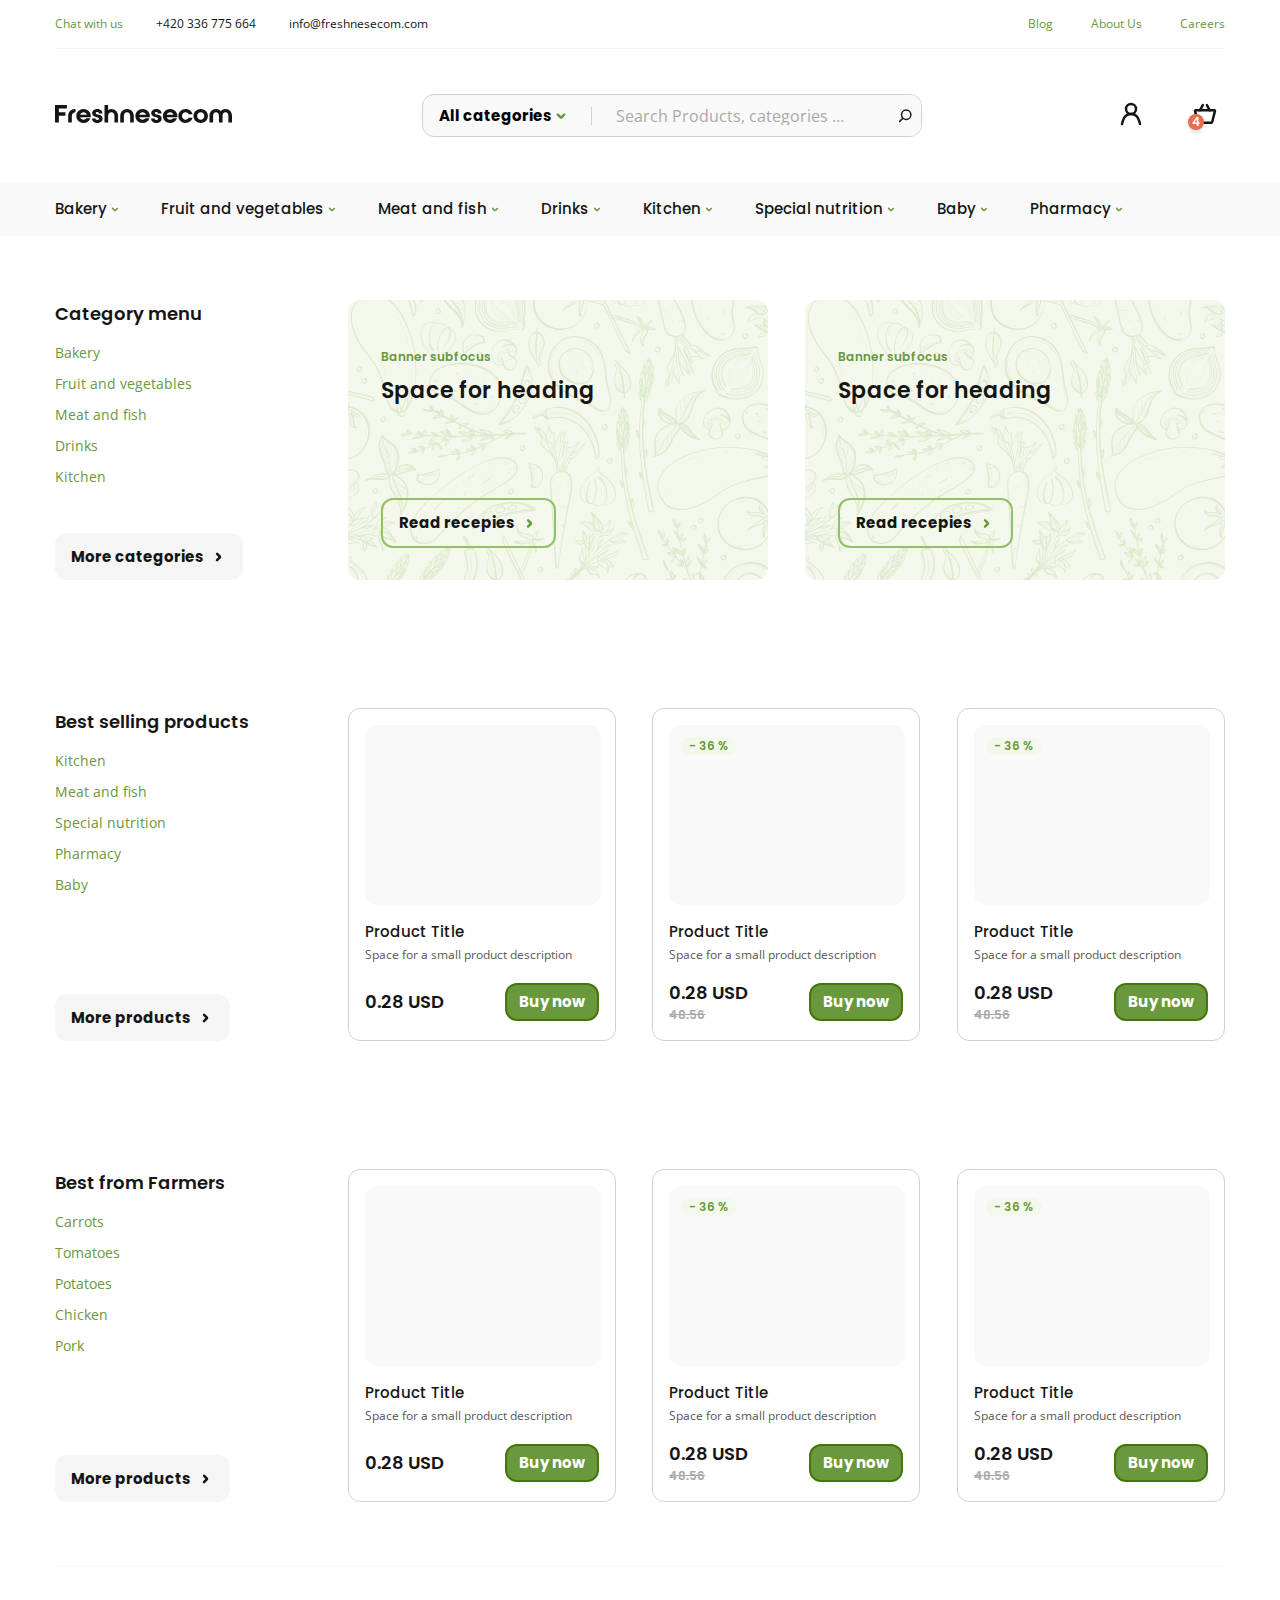
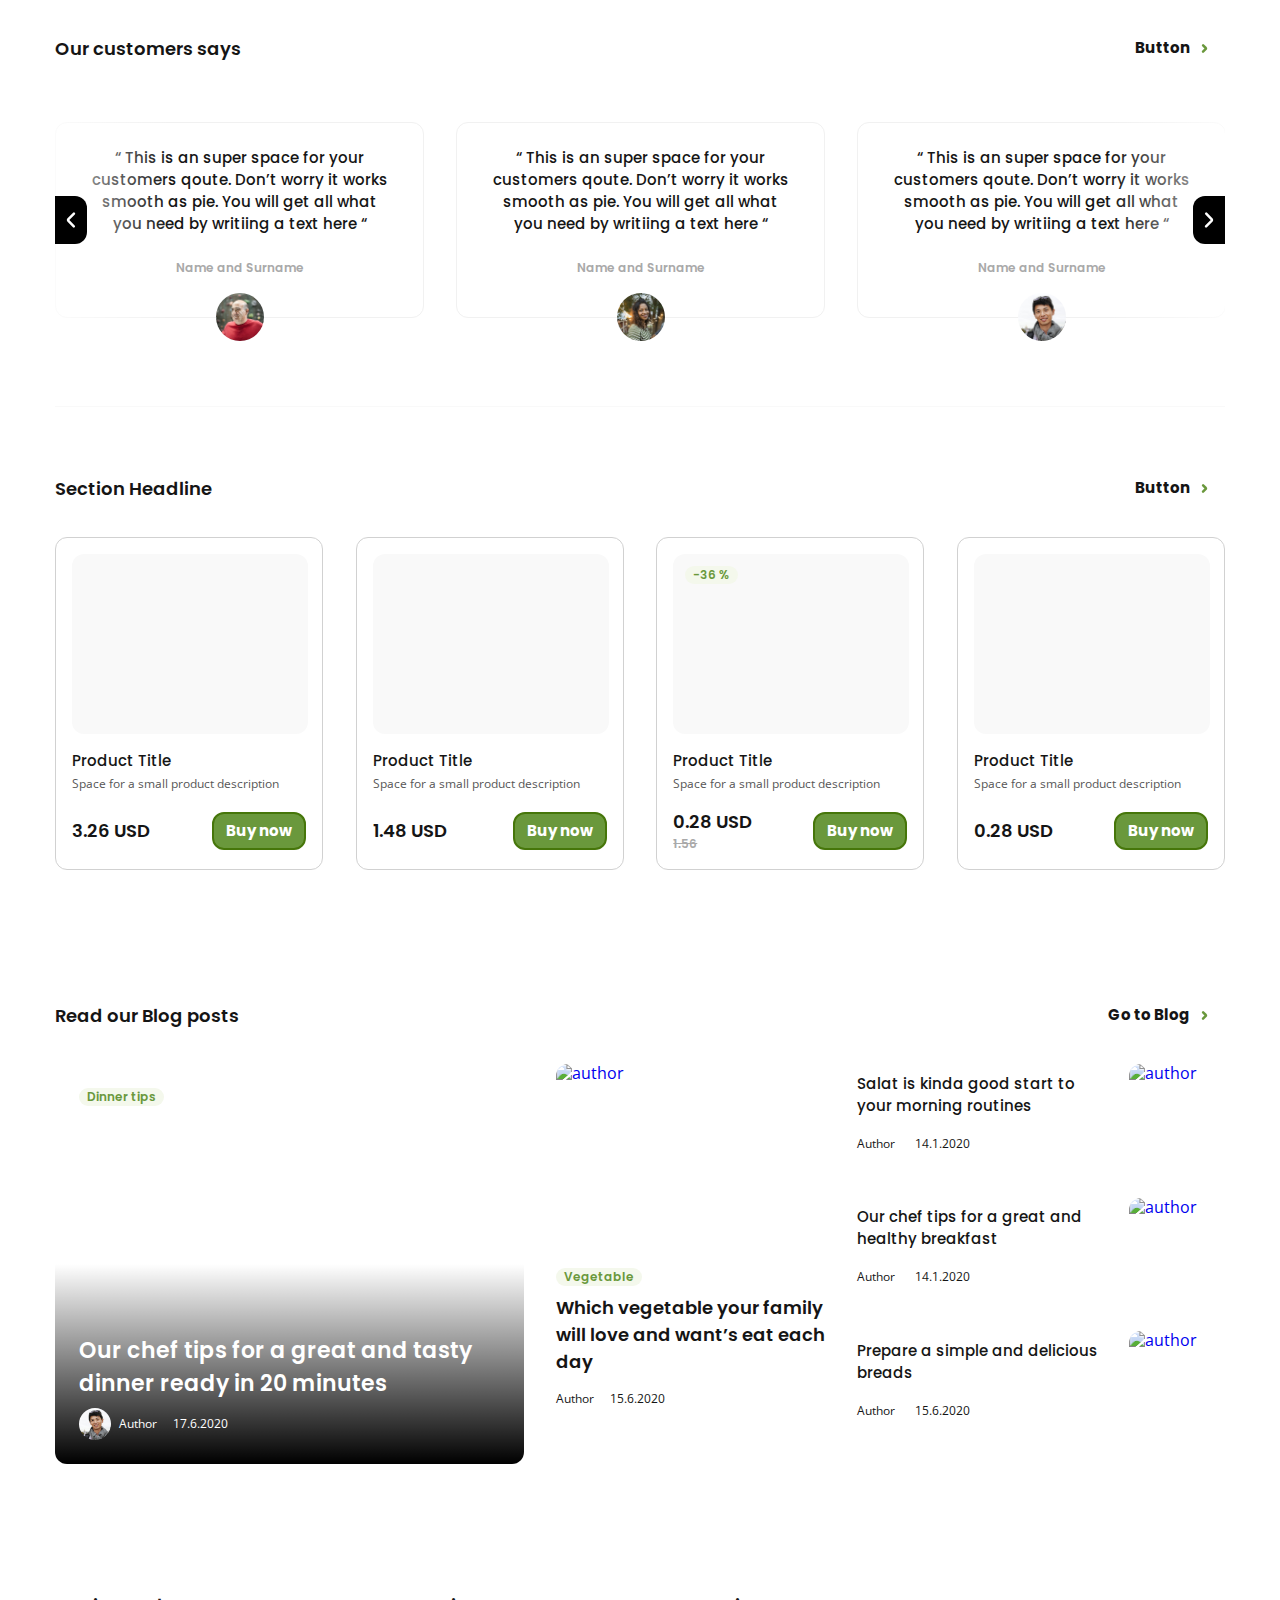
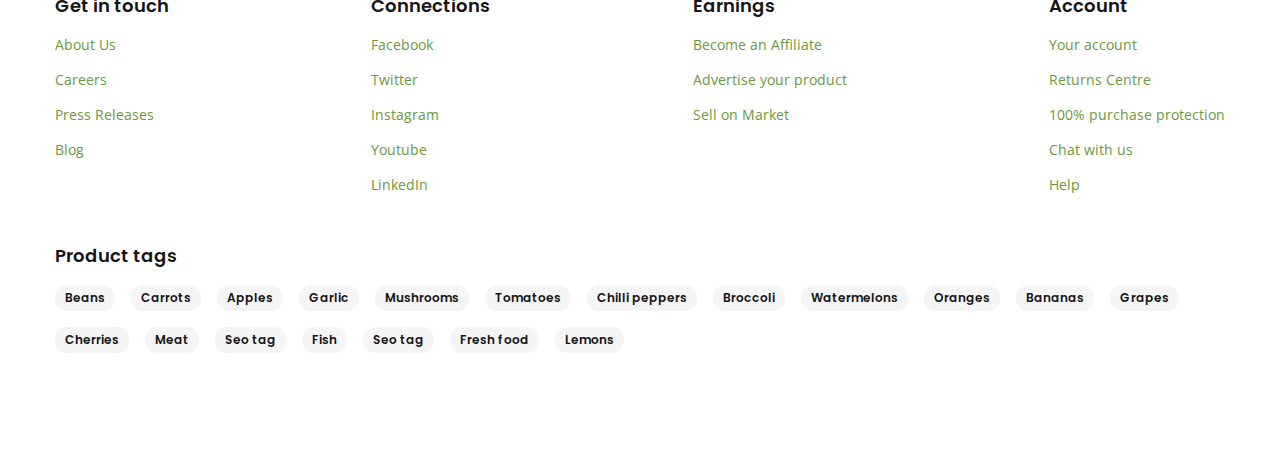
==== commit 26090cf2: "Added price, fixes" ====
--- a/index.html
+++ b/index.html
@@ -442,17 +442,17 @@
         </div>
       </div>
     </section>
-    <section class="products">
-      <div class="container products__container">
-        <div class="products__head">
-          <h2 class="products__title title">Our customers says</h2>
-          <a href="#!" class="products__link products-link link">
-            <span class="products-link__txt">Button</span>
+    <section class="related">
+      <div class="container related__container">
+        <div class="related__head">
+          <h2 class="related__title title">Section Headline</h2>
+          <a href="#!" class="related__link related-link link">
+            <span class="related-link__txt">Button</span>
             <img src="img/green-chevron-right.svg" alt="" />
           </a>
         </div>
-        <div class="products__items">
-          <div class="products__item card">
+        <div class="related__items">
+          <div class="related__item card">
             <div class="card__image">
               <div class="card__label label">
                 <span class="label__text"></span>
@@ -470,7 +470,7 @@
               </button>
             </div>
           </div>
-          <div class="products__item card">
+          <div class="related__item card">
             <div class="card__image">
               <div class="card__label label">
                 <span class="label__text"></span>
@@ -488,7 +488,7 @@
               </button>
             </div>
           </div>
-          <div class="products__item card">
+          <div class="related__item card">
             <div class="card__image">
               <div class="card__label label">
                 <span class="label__text">-36 %</span>
@@ -506,7 +506,7 @@
               </button>
             </div>
           </div>
-          <div class="products__item card">
+          <div class="related__item card">
             <div class="card__image">
               <div class="card__label label">
                 <span class="label__text"></span>
--- a/css/main.css
+++ b/css/main.css
@@ -1,2 +1,2 @@
-/*! normalize.css v8.0.1 | MIT License | github.com/necolas/normalize.css */html{line-height:1.15;-webkit-text-size-adjust:100%}body{margin:0}main{display:block}h1{font-size:2em;margin:0.67em 0}hr{-webkit-box-sizing:content-box;box-sizing:content-box;height:0;overflow:visible}pre{font-family:monospace, monospace;font-size:1em}a{background-color:transparent}abbr[title]{border-bottom:none;text-decoration:underline;-webkit-text-decoration:underline dotted;text-decoration:underline dotted}b,strong{font-weight:bolder}code,kbd,samp{font-family:monospace, monospace;font-size:1em}small{font-size:80%}sub,sup{font-size:75%;line-height:0;position:relative;vertical-align:baseline}sub{bottom:-0.25em}sup{top:-0.5em}img{border-style:none}button,input,optgroup,select,textarea{font-family:inherit;font-size:100%;line-height:1.15;margin:0}button,input{overflow:visible}button,select{text-transform:none}button,[type="button"],[type="reset"],[type="submit"]{-webkit-appearance:button}button::-moz-focus-inner,[type="button"]::-moz-focus-inner,[type="reset"]::-moz-focus-inner,[type="submit"]::-moz-focus-inner{border-style:none;padding:0}button:-moz-focusring,[type="button"]:-moz-focusring,[type="reset"]:-moz-focusring,[type="submit"]:-moz-focusring{outline:1px dotted ButtonText}fieldset{padding:0.35em 0.75em 0.625em}legend{-webkit-box-sizing:border-box;box-sizing:border-box;color:inherit;display:table;max-width:100%;padding:0;white-space:normal}progress{vertical-align:baseline}textarea{overflow:auto}[type="checkbox"],[type="radio"]{-webkit-box-sizing:border-box;box-sizing:border-box;padding:0}[type="number"]::-webkit-inner-spin-button,[type="number"]::-webkit-outer-spin-button{height:auto}[type="search"]{-webkit-appearance:textfield;outline-offset:-2px}[type="search"]::-webkit-search-decoration{-webkit-appearance:none}::-webkit-file-upload-button{-webkit-appearance:button;font:inherit}details{display:block}summary{display:list-item}template{display:none}[hidden]{display:none}*{-webkit-box-sizing:border-box;box-sizing:border-box}body{display:-ms-grid;display:grid;-ms-grid-columns:1fr;grid-template-columns:1fr;height:100%;font-family:"Open Sans",sans-serif}select{-webkit-appearance:none;-moz-appearance:none;appearance:none;border:none;background-repeat:no-repeat;background-position:right center;cursor:pointer}.container{width:1170px;margin:0 auto;padding:64px 0}.title{margin:0 0 16px;font-family:"Poppins",sans-serif;font-weight:600;font-size:18px;line-height:27px;color:#151515}.button{cursor:pointer}.list{margin:0;padding:0;list-style:none}.link{text-decoration:none}.checkbox{position:absolute;z-index:-1;opacity:0}.checkbox:checked+.checkbox-label::before{background-image:url(../img/checkbox-mark.svg);background-position:center;background-repeat:no-repeat;background-color:#6A983C;border:1.5px solid #46760a}.checkbox-label{display:-webkit-box;display:-ms-flexbox;display:flex;-webkit-box-align:center;-ms-flex-align:center;align-items:center;font-size:14px;line-height:19px;color:#151515;cursor:pointer}.checkbox-label::before{content:'';-webkit-box-sizing:border-box;box-sizing:border-box;margin-right:8px;width:20px;height:20px;-webkit-box-flex:0;-ms-flex-positive:0;flex-grow:0;-ms-flex-negative:0;flex-shrink:0;border:1.5px solid #d1d1d1}.more-stuff{display:-webkit-box;display:-ms-flexbox;display:flex;-webkit-box-align:center;-ms-flex-align:center;align-items:center;-webkit-box-pack:justify;-ms-flex-pack:justify;justify-content:space-between;width:-webkit-max-content;width:-moz-max-content;width:max-content;padding:12.5px 16px;border:0;border-radius:12px;background-color:#f5f5f5}.more-stuff__txt{margin-right:6px;font-family:"Poppins",sans-serif;font-weight:700;font-size:15px;line-height:22px;color:#151515}.primary-btn{display:-webkit-box;display:-ms-flexbox;display:flex;-webkit-box-align:center;-ms-flex-align:center;align-items:center;background-color:#6A983C;border:2px solid #46760a;border-radius:12px;font-family:"Poppins",sans-serif;font-weight:bold;font-size:15px;line-height:22px;color:#fff}.card{display:-webkit-box;display:-ms-flexbox;display:flex;-webkit-box-orient:vertical;-webkit-box-direction:normal;-ms-flex-direction:column;flex-direction:column;width:268px;padding:16px;border:1px solid #d1d1d1;border-radius:12px}.card__label{position:absolute;top:12px;left:12px;padding:0 8px;font-family:"Poppins",sans-serif;font-weight:600;font-size:12px;line-height:18px;color:#6A983C;background-color:#f4f8ec;border-radius:12px}.card__image{position:relative;width:236px;height:180px;border-radius:12px;background-color:#f9f9f9}.card__title{margin:16px 0 0;font-family:"Poppins",sans-serif;font-weight:500;font-size:15px;line-height:22px;color:#151515}.card__subtitle{margin:4px 0 16px;font-size:12px;line-height:16px;color:#575757}.card__price-wrapper{display:-webkit-box;display:-ms-flexbox;display:flex;-webkit-box-align:center;-ms-flex-align:center;align-items:center;-webkit-box-pack:justify;-ms-flex-pack:justify;justify-content:space-between;height:45px}.card__price-wrapper .price__new{margin:0;font-family:"Poppins",sans-serif;font-weight:600;font-size:18px;line-height:27px;color:#151515}.card__price-wrapper .price__old{margin:0;font-family:"Poppins",sans-serif;font-weight:600;font-size:12px;line-height:18px;text-decoration:line-through;color:#a9a9a9}.card__price-wrapper .card-button{padding:6px 12px}.breadcrump{padding:16px 0}.breadcrump__list{margin:0;padding:0;display:-webkit-box;display:-ms-flexbox;display:flex;-webkit-box-align:center;-ms-flex-align:center;align-items:center;list-style:none}.breadcrump__item{display:-webkit-box;display:-ms-flexbox;display:flex}.breadcrump__item::after{content:'/';margin:0 8px;font-size:12px;line-height:16px;color:#d1d1d1}.breadcrump__item:last-child::after{content:''}.breadcrump__link{font-size:12px;line-height:16px;color:#a9a9a9}.breadcrump__link_active{color:#151515}.header__container{padding:0}.header__links-wrapper{display:-webkit-box;display:-ms-flexbox;display:flex;-webkit-box-pack:justify;-ms-flex-pack:justify;justify-content:space-between;-webkit-box-align:center;-ms-flex-align:center;align-items:center;padding:16px 0;border-bottom:1px solid rgba(21,21,21,0.05)}.header__contacts{display:-webkit-box;display:-ms-flexbox;display:flex;-webkit-box-align:center;-ms-flex-align:center;align-items:center;-webkit-column-gap:33px;column-gap:33px}.header__links{display:-webkit-box;display:-ms-flexbox;display:flex;-webkit-box-align:center;-ms-flex-align:center;align-items:center;-webkit-column-gap:38px;column-gap:38px}.header__link{font-size:12px;line-height:16px;color:#6A983C}.header__phone,.header__email{color:#151515}.header__inner{display:-webkit-box;display:-ms-flexbox;display:flex;-webkit-box-align:center;-ms-flex-align:center;align-items:center;-webkit-box-pack:justify;-ms-flex-pack:justify;justify-content:space-between;padding:40px 0}.header__buttons{display:-webkit-box;display:-ms-flexbox;display:flex;-webkit-box-align:center;-ms-flex-align:center;align-items:center;-webkit-column-gap:34px;column-gap:34px}.header__button{padding:4px 8px;border:none;background-color:#fff}.header__cart-wrapper{position:relative}.cart__counter{position:absolute;left:3px;bottom:3px;display:-webkit-box;display:-ms-flexbox;display:flex;-webkit-box-align:center;-ms-flex-align:center;align-items:center;-webkit-box-pack:center;-ms-flex-pack:center;justify-content:center;width:16px;height:16px;font-family:"Poppins",sans-serif;font-weight:600;font-size:12px;line-height:18px;color:#fff;border-radius:50%;background-color:#e6704b;-webkit-box-shadow:0px 2px 4px rgba(0,0,0,0.15);box-shadow:0px 2px 4px rgba(0,0,0,0.15)}.search{position:relative;display:-webkit-box;display:-ms-flexbox;display:flex;-webkit-box-align:center;-ms-flex-align:center;align-items:center;-webkit-box-pack:justify;-ms-flex-pack:justify;justify-content:space-between;width:500px;padding:10px 0 9px 16px;border:1px solid #d1d1d1;border-radius:12px;background-color:#f9f9f9;overflow:hidden}.search__selector{width:130px;font-family:"Poppins",sans-serif;font-weight:700;font-size:15px;line-height:22px;background-image:url(../img/chevron-down.svg);background-color:#f9f9f9}.search__input{width:330px;padding:0 40px 0 24px;border:none;border-left:1px solid #d1d1d1;background-color:#f9f9f9}.search__input::-webkit-input-placeholder{color:#a9a9a9}.search__input::-moz-placeholder{color:#a9a9a9}.search__button{position:absolute;top:0;right:0;bottom:0;padding:0 16px;background-image:url(../img/search-icon.svg);background-repeat:no-repeat;background-position:center;background-color:#f9f9f9;border:none}.navbar{background-color:#f9f9f9}.navbar__container{padding:16px 0}.navbar__list{display:-webkit-box;display:-ms-flexbox;display:flex;-webkit-box-align:center;-ms-flex-align:center;align-items:center;-webkit-box-orient:horizontal;-webkit-box-direction:normal;-ms-flex-direction:row;flex-direction:row;-webkit-column-gap:40px;column-gap:40px}.item__selector{padding-right:14px;font-family:"Poppins",sans-serif;font-weight:500;font-size:15px;line-height:22px;color:#151515;background-image:url(../img/menu-chevron.svg);background-color:#f9f9f9}.category-menu__container{display:-ms-grid;display:grid;-ms-grid-columns:1fr 3fr;grid-template-columns:1fr 3fr}.category-menu__menu-wrapper{position:relative;-ms-grid-column:1;-ms-grid-column-span:1;grid-column:1/2;display:-webkit-box;display:-ms-flexbox;display:flex;-webkit-box-orient:vertical;-webkit-box-direction:normal;-ms-flex-direction:column;flex-direction:column}.category-menu__items{-ms-grid-column:2;-ms-grid-column-span:1;grid-column:2/3;display:-webkit-box;display:-ms-flexbox;display:flex;-webkit-box-pack:justify;-ms-flex-pack:justify;justify-content:space-between;-webkit-box-align:center;-ms-flex-align:center;align-items:center}.category-menu__items .item{position:relative;padding:48px 33px 32px;width:420px;height:280px;border-radius:12px;background-color:#f4f8ec;background-image:url(../img/background-plug.svg);background-position:center;background-repeat:no-repeat}.category-menu__items .item__uptitle{margin:0 0 8px;font-family:"Poppins",sans-serif;font-weight:600;font-size:12px;line-height:18px;color:#6A983C}.category-menu__items .item__title{margin:0;font-family:"Poppins",sans-serif;font-weight:600;font-size:22px;line-height:33px;color:#151515}.category-menu__items .item .item-link{position:absolute;bottom:32px;display:-webkit-box;display:-ms-flexbox;display:flex;-webkit-box-align:center;-ms-flex-align:center;align-items:center;padding:12px 16px;border:2px solid #92c064;border-radius:12px}.category-menu__items .item .item-link__txt{margin-right:6px;font-family:"Poppins",sans-serif;font-weight:700;font-size:15px;line-height:22px;color:#151515}.category-menu .list__item{margin-bottom:12px}.category-menu .list__item:nth-last-child(2){margin-bottom:48px}.category-menu .list__item:last-child{margin-bottom:0;position:absolute;bottom:0}.category-menu .list__link{font-size:14px;line-height:19px;color:#6A983C}.best-selling__container{display:-ms-grid;display:grid;-ms-grid-columns:1fr 3fr;grid-template-columns:1fr 3fr}.best-selling__menu-wrapper{position:relative;-ms-grid-column:1;-ms-grid-column-span:1;grid-column:1/2;display:-webkit-box;display:-ms-flexbox;display:flex;-webkit-box-orient:vertical;-webkit-box-direction:normal;-ms-flex-direction:column;flex-direction:column}.best-selling__items{-ms-grid-column:2;-ms-grid-column-span:1;grid-column:2/3;display:-webkit-box;display:-ms-flexbox;display:flex;-webkit-box-pack:justify;-ms-flex-pack:justify;justify-content:space-between;-webkit-box-align:center;-ms-flex-align:center;align-items:center}.best-selling .list__item{margin-bottom:12px}.best-selling .list__item:nth-last-child(2){margin-bottom:48px}.best-selling .list__item:last-child{margin-bottom:0;position:absolute;bottom:0}.best-selling .list__link{font-size:14px;line-height:19px;color:#6A983C}.best-from__container{display:-ms-grid;display:grid;-ms-grid-columns:1fr 3fr;grid-template-columns:1fr 3fr}.best-from__menu-wrapper{position:relative;-ms-grid-column:1;-ms-grid-column-span:1;grid-column:1/2;display:-webkit-box;display:-ms-flexbox;display:flex;-webkit-box-orient:vertical;-webkit-box-direction:normal;-ms-flex-direction:column;flex-direction:column}.best-from__items{-ms-grid-column:2;-ms-grid-column-span:1;grid-column:2/3;display:-webkit-box;display:-ms-flexbox;display:flex;-webkit-box-pack:justify;-ms-flex-pack:justify;justify-content:space-between;-webkit-box-align:center;-ms-flex-align:center;align-items:center}.best-from .list__item{margin-bottom:12px}.best-from .list__item:nth-last-child(2){margin-bottom:48px}.best-from .list__item:last-child{margin-bottom:0;position:absolute;bottom:0}.best-from .list__link{font-size:14px;line-height:19px;color:#6A983C}.reviews__container{border-top:1px solid #f9f9f9;border-bottom:1px solid #f9f9f9}.reviews__head{display:-webkit-box;display:-ms-flexbox;display:flex;-webkit-box-pack:justify;-ms-flex-pack:justify;justify-content:space-between;-webkit-box-align:center;-ms-flex-align:center;align-items:center;margin-bottom:32px}.reviews__title{margin:0}.reviews-link{display:-webkit-box;display:-ms-flexbox;display:flex;-webkit-box-align:center;-ms-flex-align:center;align-items:center;padding:6px 12px}.reviews-link__txt{margin-right:6px;font-family:"Poppins",sans-serif;font-weight:700;font-size:15px;line-height:22px;color:#151515}.reviews .review{display:-webkit-box;display:-ms-flexbox;display:flex;-webkit-box-orient:vertical;-webkit-box-direction:normal;-ms-flex-direction:column;flex-direction:column;-webkit-box-align:center;-ms-flex-align:center;align-items:center;width:369px;padding:24px 32px 0;text-align:center;border:1px solid #f1f1f1;border-radius:12px}.reviews .review__text{margin:0 0 24px;font-family:"Poppins",sans-serif;font-weight:500;font-size:15px;line-height:22px;color:#151515}.reviews .review__author{margin:0 0 16px;font-family:"Poppins",sans-serif;font-weight:600;font-size:12px;line-height:18px;color:#a9a9a9}.reviews .review__img-wrapper{margin:0 0 -24px;width:48px;height:48px;border-radius:50%;overflow:hidden}.reviews .review__image{width:100%;height:100%;-o-object-fit:cover;object-fit:cover}.reviews .slider{position:relative;overflow:hidden}.reviews .slider__wrapper{display:-webkit-box;display:-ms-flexbox;display:flex;-webkit-column-gap:32px;column-gap:32px}.reviews .slider__slide{display:-webkit-box;display:-ms-flexbox;display:flex;-webkit-box-align:center;-ms-flex-align:center;align-items:center;-webkit-column-gap:32px;column-gap:32px;min-height:245px}.reviews .slider::before{content:"";position:absolute;top:0;left:0;z-index:10;height:100%;width:10%;background:-webkit-gradient(linear, left top, right top, from(#fff), to(rgba(255,255,255,0)));background:linear-gradient(90deg, #fff 0%, rgba(255,255,255,0) 100%);opacity:0.7}.reviews .slider::after{content:"";position:absolute;top:0;right:0;z-index:10;height:100%;width:10%;background:-webkit-gradient(linear, left top, right top, from(#fff), to(rgba(255,255,255,0)));background:linear-gradient(90deg, #fff 0%, rgba(255,255,255,0) 100%);opacity:0.7;-webkit-transform:rotate(180deg);transform:rotate(180deg)}.reviews .slider__button{position:absolute;top:50%;z-index:15;-webkit-transform:translateY(-50%);transform:translateY(-50%);display:-webkit-box;display:-ms-flexbox;display:flex;-webkit-box-align:center;-ms-flex-align:center;align-items:center;-webkit-box-pack:center;-ms-flex-pack:center;justify-content:center;width:32px;height:48px;background-color:#000000}.reviews .slider__button_left{left:0;border-radius:0 12px 12px  0}.reviews .slider__button_right{right:0;border-radius:12px 0 0 12px}.products__head{display:-webkit-box;display:-ms-flexbox;display:flex;-webkit-box-pack:justify;-ms-flex-pack:justify;justify-content:space-between;-webkit-box-align:center;-ms-flex-align:center;align-items:center;margin-bottom:32px}.products__title{margin:0}.products-link{display:-webkit-box;display:-ms-flexbox;display:flex;-webkit-box-align:center;-ms-flex-align:center;align-items:center;padding:6px 12px}.products-link__txt{margin-right:6px;font-family:"Poppins",sans-serif;font-weight:700;font-size:15px;line-height:22px;color:#151515}.products__items{display:-webkit-box;display:-ms-flexbox;display:flex;-webkit-box-align:center;-ms-flex-align:center;align-items:center;-webkit-box-pack:justify;-ms-flex-pack:justify;justify-content:space-between}.product__container{padding:0}.product__inner{padding:16px 0;display:-webkit-box;display:-ms-flexbox;display:flex;-webkit-column-gap:32px;column-gap:32px}.product__images{display:-webkit-box;display:-ms-flexbox;display:flex;-webkit-box-orient:vertical;-webkit-box-direction:normal;-ms-flex-direction:column;flex-direction:column;row-gap:32px}.product__img-wrapper{position:relative;width:569px;height:436px;background-color:#f9f9f9;border-radius:12px;overflow:hidden}.product .label{position:absolute;z-index:2;top:16px;left:16px;display:-webkit-box;display:-ms-flexbox;display:flex;-webkit-box-align:center;-ms-flex-align:center;align-items:center;-webkit-column-gap:12px;column-gap:12px}.product .label__text{padding:4px 10px;font-family:"Poppins",sans-serif;font-weight:600;font-size:12px;line-height:18px;color:#6A983C;background-color:#f4f8ec;border-radius:12px}.product__title{margin:0 0 8px;font-family:"Poppins",sans-serif;font-weight:600;font-size:32px;line-height:45px;color:#151515}.product__rating{display:-webkit-box;display:-ms-flexbox;display:flex;-webkit-box-align:center;-ms-flex-align:center;align-items:center}.product__reviews{margin-left:8px;font-size:12px;line-height:16px;color:#a9a9a9}.product__description{margin:40px 0;font-size:17px;line-height:23px;color:#151515}.product__characteristic-wrapper{margin-bottom:40px;display:-webkit-box;display:-ms-flexbox;display:flex;-webkit-box-align:center;-ms-flex-align:center;align-items:center;-webkit-box-pack:justify;-ms-flex-pack:justify;justify-content:space-between}.product__characteristic-group{display:-webkit-box;display:-ms-flexbox;display:flex;-webkit-column-gap:20px;column-gap:20px}.product .characteristic__item{margin-bottom:12px;font-size:14px;line-height:19px;color:#a9a9a9}.product .characteristic__item:last-child{margin-bottom:0}.product .value__item{margin-bottom:12px;font-size:14px;line-height:19px;color:#151515}.product .value__link{color:#151515}.blog-posts__head{display:-webkit-box;display:-ms-flexbox;display:flex;-webkit-box-pack:justify;-ms-flex-pack:justify;justify-content:space-between;-webkit-box-align:center;-ms-flex-align:center;align-items:center;margin-bottom:32px}.blog-posts__title{margin:0}.blog-posts-link{display:-webkit-box;display:-ms-flexbox;display:flex;-webkit-box-align:center;-ms-flex-align:center;align-items:center;padding:6px 12px}.blog-posts-link__txt{margin-right:6px;font-family:"Poppins",sans-serif;font-weight:700;font-size:15px;line-height:22px;color:#151515}.blog-posts__grid{display:-ms-grid;display:grid;-ms-grid-columns:1fr auto 1fr;grid-template-columns:1fr auto 1fr;-webkit-column-gap:32px;column-gap:32px;-ms-grid-rows:1fr 1fr 1fr;grid-template-rows:1fr 1fr 1fr}.blog-posts__grid .big-article{-ms-grid-column:1;-ms-grid-column-span:1;grid-column:1/2;-ms-grid-row:1;-ms-grid-row-span:3;grid-row:1/4}.blog-posts__grid .big-article__wrapper{position:relative;width:469px;height:400px;background-image:url(../img/article-bg.jpg);background-position:0 -130px;background-repeat:no-repeat;background-size:cover;border-radius:12px;overflow:hidden}.blog-posts__grid .big-article__wrapper::after{content:'';position:absolute;top:50%;left:0;bottom:0;right:0;width:100%;background:-webkit-gradient(linear, left bottom, left top, from(#000), to(rgba(0,0,0,0)));background:linear-gradient(0deg, #000 0%, rgba(0,0,0,0) 100%)}.blog-posts__grid .big-article .label{position:absolute;top:24px;left:24px;display:-webkit-box;display:-ms-flexbox;display:flex;-webkit-box-align:center;-ms-flex-align:center;align-items:center;padding:0 8px;width:-webkit-max-content;width:-moz-max-content;width:max-content;background-color:#f4f8ec;border-radius:12px}.blog-posts__grid .big-article .label__text{font-family:"Poppins",sans-serif;font-weight:600;font-size:12px;line-height:18px;color:#6A983C}.blog-posts__grid .big-article__info-wrapper{position:absolute;left:24px;bottom:24px;z-index:1}.blog-posts__grid .big-article__title{margin:0 0 8px;font-family:"Poppins",sans-serif;font-weight:600;font-size:22px;line-height:33px;color:#fff}.blog-posts__grid .big-article .info{display:-webkit-box;display:-ms-flexbox;display:flex;-webkit-box-align:center;-ms-flex-align:center;align-items:center}.blog-posts__grid .big-article .info__img-wrapper{margin-right:8px;width:32px;height:32px;border-radius:50%;overflow:hidden}.blog-posts__grid .big-article .info__img{width:100%;height:100%;-o-object-fit:cover;object-fit:cover}.blog-posts__grid .big-article .info__text{margin-right:16px;font-size:12px;line-height:16px;color:#fff}.blog-posts__grid .big-article .info__text:last-child{margin:0}.blog-posts__grid .middle-article{-ms-grid-column:2;-ms-grid-column-span:1;grid-column:2/3;-ms-grid-row:1;-ms-grid-row-span:3;grid-row:1/4}.blog-posts__grid .middle-article__wrapper{width:269px}.blog-posts__grid .middle-article__img-wrapper{margin-bottom:24px;height:180px;border-radius:12px;overflow:hidden}.blog-posts__grid .middle-article__img{width:100%;height:100%;-o-object-fit:cover;object-fit:cover}.blog-posts__grid .middle-article .label{display:-webkit-box;display:-ms-flexbox;display:flex;-webkit-box-align:center;-ms-flex-align:center;align-items:center;padding:0 8px;width:-webkit-max-content;width:-moz-max-content;width:max-content;background-color:#f4f8ec;border-radius:12px}.blog-posts__grid .middle-article .label__text{font-family:"Poppins",sans-serif;font-weight:600;font-size:12px;line-height:18px;color:#6A983C}.blog-posts__grid .middle-article__title{margin:8px 0 16px;font-family:"Poppins",sans-serif;font-weight:600;font-size:18px;line-height:27px;color:#151515}.blog-posts__grid .middle-article .info{display:-webkit-box;display:-ms-flexbox;display:flex;-webkit-box-align:center;-ms-flex-align:center;align-items:center}.blog-posts__grid .middle-article .info__text{margin-right:16px;font-size:12px;line-height:16px;color:#151515}.blog-posts__grid .middle-article .info__text:last-child{margin:0}.blog-posts__grid .little-article{-ms-grid-column:3;-ms-grid-column-span:1;grid-column:3/4}.blog-posts__grid .little-article__wrapper{display:-webkit-box;display:-ms-flexbox;display:flex;-webkit-box-align:center;-ms-flex-align:center;align-items:center;-webkit-box-pack:justify;-ms-flex-pack:justify;justify-content:space-between}.blog-posts__grid .little-article__img-wrapper{width:96px;height:96px;border-radius:12px;overflow:hidden}.blog-posts__grid .little-article__img{width:100%;height:100%;-o-object-fit:cover;object-fit:cover}.blog-posts__grid .little-article__info-wrapper{display:-webkit-box;display:-ms-flexbox;display:flex;-webkit-box-orient:vertical;-webkit-box-direction:normal;-ms-flex-direction:column;flex-direction:column;width:249px}.blog-posts__grid .little-article__title{margin:0 0 16px;font-family:"Poppins",sans-serif;font-weight:500;font-size:15px;line-height:22px;color:#151515}.blog-posts__grid .little-article .info__text{font-size:12px;line-height:16px;color:#151515;margin-right:16px}.blog-posts__grid .little-article .info__text:last-child{margin:0}.category__container{padding:0}.category__inner{padding:64px 0;display:-webkit-box;display:-ms-flexbox;display:flex;-webkit-column-gap:32px;column-gap:32px}.category .breadcrump{padding:16px 0}.category .breadcrump__list{margin:0;padding:0;display:-webkit-box;display:-ms-flexbox;display:flex;-webkit-box-align:center;-ms-flex-align:center;align-items:center;list-style:none}.category .breadcrump__item{display:-webkit-box;display:-ms-flexbox;display:flex}.category .breadcrump__item::after{content:'/';margin:0 8px;font-size:12px;line-height:16px;color:#d1d1d1}.category .breadcrump__item:last-child::after{content:''}.category .breadcrump__link{font-size:12px;line-height:16px;color:#a9a9a9}.category .breadcrump__link_active{color:#151515}.category .head{display:-webkit-box;display:-ms-flexbox;display:flex;-webkit-box-align:center;-ms-flex-align:center;align-items:center;-webkit-box-pack:justify;-ms-flex-pack:justify;justify-content:space-between}.category .head__title{margin:8px 0;font-family:"Poppins",sans-serif;font-weight:600;font-size:32px;line-height:48px;color:#151515}.category .head .view{display:-webkit-box;display:-ms-flexbox;display:flex;-webkit-box-align:center;-ms-flex-align:center;align-items:center}.category .head .view-button{margin-right:24px;display:-webkit-box;display:-ms-flexbox;display:flex;-webkit-box-align:center;-ms-flex-align:center;align-items:center;font-size:12px;line-height:16px;color:#a9a9a9;border:0;background-color:#fff}.category .head .view-button__text{margin-left:4px}.category .head .view__button_active{color:#151515}.category .filters{padding:16px 0;display:-webkit-box;display:-ms-flexbox;display:flex;-webkit-box-align:center;-ms-flex-align:center;align-items:center;-ms-flex-wrap:wrap;flex-wrap:wrap;row-gap:16px}.category .filters .group{margin-right:16px;padding:9px 16px;display:-webkit-box;display:-ms-flexbox;display:flex;-webkit-box-align:center;-ms-flex-align:center;align-items:center;-webkit-column-gap:16px;column-gap:16px;border:1px solid #d1d1d1;border-radius:12px;background-color:#f9f9f9}.category .filters .group .filter{display:-webkit-box;display:-ms-flexbox;display:flex;-webkit-box-align:center;-ms-flex-align:center;align-items:center}.category .filters .group .filter__radio{position:absolute;z-index:-1;opacity:0}.category .filters .group .filter__radio:checked+.filter__label_radio::before{border:6px solid #151515}.category .filters .group .filter__label{font-size:14px;line-height:19px;color:#151515}.category .filters .group .filter__label_radio{display:-webkit-box;display:-ms-flexbox;display:flex;-webkit-box-align:center;-ms-flex-align:center;align-items:center;cursor:pointer}.category .filters .group .filter__label_radio::before{content:'';-webkit-box-sizing:border-box;box-sizing:border-box;margin-right:8px;width:20px;height:20px;-webkit-box-flex:0;-ms-flex-positive:0;flex-grow:0;-ms-flex-negative:0;flex-shrink:0;border:1.5px solid #d1d1d1;border-radius:50%}.category .filters .group .filter__txt{margin-left:8px;padding:0 8px;font-family:"Poppins",sans-serif;font-weight:600;font-size:12px;line-height:18px;color:#151515;border:1px solid #ebebeb;border-radius:12px}.category .filters .group .filter__selector{width:60px;font-family:"Poppins",sans-serif;font-weight:600;font-size:12px;line-height:18px;background-image:url(../img/chevron-down-black.svg);background-color:#f9f9f9}.category .filters .group .filter__selector-wrapper{display:-webkit-box;display:-ms-flexbox;display:flex;-webkit-box-align:center;-ms-flex-align:center;align-items:center}.category .filters .group .filter__selector-wrapper::before{content:'';margin:0 24px;width:1px;height:20px;background-color:#d1d1d1}.category .filters .applied{-ms-flex-preferred-size:100%;flex-basis:100%;display:-webkit-box;display:-ms-flexbox;display:flex;-webkit-box-align:center;-ms-flex-align:center;align-items:center;-webkit-column-gap:12px;column-gap:12px}.category .filters .applied__text{font-family:"Poppins",sans-serif;font-weight:600;font-size:12px;line-height:18px;color:#a9a9a9}.category .filters .applied-filter{padding:0 8px;display:-webkit-box;display:-ms-flexbox;display:flex;-webkit-box-align:center;-ms-flex-align:center;align-items:center;background-color:#f4f8ec;border-radius:12px}.category .filters .applied-filter__name{font-family:"Poppins",sans-serif;font-weight:600;font-size:12px;line-height:18px;color:#6A983C}.category .filters .applied-filter__button{display:-webkit-box;display:-ms-flexbox;display:flex;-webkit-box-align:center;-ms-flex-align:center;align-items:center;-webkit-box-pack:center;-ms-flex-pack:center;justify-content:center;height:18px;width:18px;border:0;background-color:inherit}.category .sidebar__item{margin-bottom:48px}.category .sidebar__item:last-child{margin-bottom:0}.category .sidebar__item .list__item{margin-bottom:12px}.category .sidebar__item .list__item:last-child{margin-bottom:0}.category .sidebar .categories-link{display:-webkit-box;display:-ms-flexbox;display:flex;-webkit-box-align:center;-ms-flex-align:center;align-items:center;-webkit-box-pack:justify;-ms-flex-pack:justify;justify-content:space-between}.category .sidebar .categories-link__name{margin:0;font-size:14px;line-height:19px;color:#151515}.category .sidebar .categories-link__count{margin:0;padding:0 8px;font-family:"Poppins",sans-serif;font-weight:600;font-size:12px;line-height:18px;color:#6A983C;background-color:#f4f8ec;border-radius:12px}.category .sidebar .price__item{margin-bottom:16px}.category .sidebar .price__item:last-child{margin-bottom:0}.category .sidebar .price .range{position:relative;display:-webkit-box;display:-ms-flexbox;display:flex;-webkit-box-align:center;-ms-flex-align:center;align-items:center;height:20px}.category .sidebar .price .range__scale{height:6px;width:100%;background-color:#ebebeb;border-radius:12px}.category .sidebar .price .range__bar{position:absolute;left:30%;height:6px;width:40%;background-color:#6A983C;border-radius:12px}.category .sidebar .price .range__toggle{position:absolute;z-index:2;width:20px;height:20px;background-color:#fff;border:1px solid #d1d1d1;border-radius:50%;cursor:-webkit-grab;cursor:grab}.category .sidebar .price .range__toggle_min{left:30%;-webkit-transform:translate(-50%, -50%);transform:translate(-50%, -50%)}.category .sidebar .price .range__toggle_max{right:30%;-webkit-transform:translate(50%, -50%);transform:translate(50%, -50%)}.category .sidebar .price__limit-wrapper{position:relative;margin-bottom:30px;display:-webkit-box;display:-ms-flexbox;display:flex;-webkit-box-align:center;-ms-flex-align:center;align-items:center;-webkit-box-pack:justify;-ms-flex-pack:justify;justify-content:space-between;-webkit-column-gap:32px;column-gap:32px}.category .sidebar .price__limit-wrapper::after{content:'-';position:absolute;left:50%;top:50%;-webkit-transform:translateX(-50%);transform:translateX(-50%);font-size:12px;line-height:19px;color:#a9a9a9}.category .sidebar .price-limit{cursor:default}.category .sidebar .price-limit__title{margin:0;font-family:"Poppins",sans-serif;font-weight:600;font-size:12px;line-height:18px;color:#151515}.category .sidebar .price-limit__count{padding:11px 20px;min-width:110px;font-size:14px;line-height:19px;color:#a9a9a9;background-color:#f9f9f9;border:1px solid #d1d1d1;border-radius:12px}.category .sidebar .price__btn-wrapper{display:-webkit-box;display:-ms-flexbox;display:flex;-webkit-box-align:center;-ms-flex-align:center;align-items:center;-webkit-column-gap:34px;column-gap:34px}.category .sidebar .price__button{padding:12px 16px}.category .sidebar .price__button_reset{color:#a9a9a9;background-color:#fff;border:0}.category__product-wrapper_line{display:-webkit-box;display:-ms-flexbox;display:flex;-webkit-box-orient:vertical;-webkit-box-direction:normal;-ms-flex-direction:column;flex-direction:column;row-gap:32px;width:100%}.category__product-wrapper_grid{display:-ms-grid;display:grid;-ms-grid-columns:1fr 1fr 1fr;grid-template-columns:1fr 1fr 1fr;gap:42px;width:100%}.category .line-card{display:-webkit-box;display:-ms-flexbox;display:flex;border:1px solid #d1d1d1;border-radius:12px}.category .line-card__img-wrapper{-ms-flex-negative:0;flex-shrink:0;width:268px;background-color:#f9f9f9;border-radius:12px}.category .line-card__info-wrapper{padding:32px;display:-webkit-box;display:-ms-flexbox;display:flex;-webkit-box-pack:justify;-ms-flex-pack:justify;justify-content:space-between;width:100%}.category .line-card__title{margin-bottom:4px}.category .line-card__description{margin:0 0 8px;font-size:12px;line-height:16px;color:#575757}.category .line-card__rating{margin-bottom:25px}.category .line-card__characteristic-wrapper{display:-webkit-box;display:-ms-flexbox;display:flex;-webkit-box-align:center;-ms-flex-align:center;align-items:center;-webkit-column-gap:32px;column-gap:32px}.category .line-card .characteristic{margin-bottom:12px;display:-webkit-box;display:-ms-flexbox;display:flex;-webkit-box-pack:justify;-ms-flex-pack:justify;justify-content:space-between}.category .line-card .characteristic:last-child{margin-bottom:0}.category .line-card .characteristic__text{font-size:14px;line-height:19px;color:#a9a9a9}.category .line-card .characteristic__text .new{color:#6A983C}.category .line-card__price_new{margin-bottom:0}.category .line-card__price_old{margin:0 0 16px;height:18px;font-family:"Poppins",sans-serif;font-weight:600;font-size:12px;line-height:18px;text-decoration:line-through;color:#a9a9a9}.category .line-card .features__txt_top{margin:0;font-family:"Poppins",sans-serif;font-weight:600;font-size:12px;line-height:18px;color:#a9a9a9}.category .line-card .features__txt_bottom{margin:0 0 26px;font-size:12px;line-height:16px;color:#a9a9a9}.category .line-card__button-wrapper{display:-webkit-box;display:-ms-flexbox;display:flex;-webkit-box-orient:vertical;-webkit-box-direction:normal;-ms-flex-direction:column;flex-direction:column;row-gap:12px}.category .line-card__button-wrapper .detail-btn{padding:12px 16px;display:-webkit-box;display:-ms-flexbox;display:flex;-webkit-box-align:center;-ms-flex-align:center;align-items:center}.category .line-card__button-wrapper .detail-btn .button__txt{margin-right:6px}.category .line-card__button-wrapper .add-btn{padding:6px 12px;background-color:#f5f5f5;border:0;color:#151515}.category .line-card__button-wrapper .add-btn .button__txt{margin-left:8px}.category .grid-card__rating{margin-bottom:16px;height:18px}.category .products-count{display:-webkit-box;display:-ms-flexbox;display:flex;-webkit-box-align:center;-ms-flex-align:center;align-items:center}.category .products-count__count{margin-right:4px;padding:0 8px;font-family:"Poppins",sans-serif;font-weight:600;font-size:12px;line-height:18px;color:#6A983C;border-radius:12px;background-color:#f4f8ec}.category .products-count__text{font-size:12px;line-height:16px;color:#a9a9a9}.category__pagination-wrapper{padding:16px 0;display:-webkit-box;display:-ms-flexbox;display:flex;-webkit-box-align:center;-ms-flex-align:center;align-items:center;-webkit-box-pack:justify;-ms-flex-pack:justify;justify-content:space-between}.category .pagination{display:-webkit-box;display:-ms-flexbox;display:flex;-webkit-column-gap:8px;column-gap:8px}.category .pagination__text{font-size:12px;line-height:16px;color:#a9a9a9}.category .pagination__page{font-size:12px;line-height:16px;color:#151515}.category .pagination__page_active{color:#6A983C}.category .show-more{padding:12px 16px;display:-webkit-box;display:-ms-flexbox;display:flex;-webkit-box-align:center;-ms-flex-align:center;align-items:center}.category .show-more__text{margin-right:6px}.footer__links-wrapper{margin-bottom:48px}.footer__links{margin:0;padding:0;display:-webkit-box;display:-ms-flexbox;display:flex;-webkit-box-pack:justify;-ms-flex-pack:justify;justify-content:space-between;list-style:none}.footer__links .group__items{margin:0;padding:0;list-style:none}.footer__links .group__item{margin-bottom:16px}.footer__links .group__item:last-child{margin:0}.footer__links .group__link{font-size:14px;line-height:19px;color:#6A983C}.footer .tags{margin-bottom:32px}.footer .tags__wrapper{display:-webkit-box;display:-ms-flexbox;display:flex;-webkit-box-align:center;-ms-flex-align:center;align-items:center;-ms-flex-wrap:wrap;flex-wrap:wrap}.footer .tags__tag{margin:0 16px 16px 0;padding:4px 10px;font-family:"Poppins",sans-serif;font-weight:600;font-size:12px;line-height:18px;color:#151515;background-color:#f5f5f5;border-radius:12px}
+/*! normalize.css v8.0.1 | MIT License | github.com/necolas/normalize.css */html{line-height:1.15;-webkit-text-size-adjust:100%}body{margin:0}main{display:block}h1{font-size:2em;margin:0.67em 0}hr{-webkit-box-sizing:content-box;box-sizing:content-box;height:0;overflow:visible}pre{font-family:monospace, monospace;font-size:1em}a{background-color:transparent}abbr[title]{border-bottom:none;text-decoration:underline;-webkit-text-decoration:underline dotted;text-decoration:underline dotted}b,strong{font-weight:bolder}code,kbd,samp{font-family:monospace, monospace;font-size:1em}small{font-size:80%}sub,sup{font-size:75%;line-height:0;position:relative;vertical-align:baseline}sub{bottom:-0.25em}sup{top:-0.5em}img{border-style:none}button,input,optgroup,select,textarea{font-family:inherit;font-size:100%;line-height:1.15;margin:0}button,input{overflow:visible}button,select{text-transform:none}button,[type="button"],[type="reset"],[type="submit"]{-webkit-appearance:button}button::-moz-focus-inner,[type="button"]::-moz-focus-inner,[type="reset"]::-moz-focus-inner,[type="submit"]::-moz-focus-inner{border-style:none;padding:0}button:-moz-focusring,[type="button"]:-moz-focusring,[type="reset"]:-moz-focusring,[type="submit"]:-moz-focusring{outline:1px dotted ButtonText}fieldset{padding:0.35em 0.75em 0.625em}legend{-webkit-box-sizing:border-box;box-sizing:border-box;color:inherit;display:table;max-width:100%;padding:0;white-space:normal}progress{vertical-align:baseline}textarea{overflow:auto}[type="checkbox"],[type="radio"]{-webkit-box-sizing:border-box;box-sizing:border-box;padding:0}[type="number"]::-webkit-inner-spin-button,[type="number"]::-webkit-outer-spin-button{height:auto}[type="search"]{-webkit-appearance:textfield;outline-offset:-2px}[type="search"]::-webkit-search-decoration{-webkit-appearance:none}::-webkit-file-upload-button{-webkit-appearance:button;font:inherit}details{display:block}summary{display:list-item}template{display:none}[hidden]{display:none}*{-webkit-box-sizing:border-box;box-sizing:border-box}body{display:-ms-grid;display:grid;-ms-grid-columns:1fr;grid-template-columns:1fr;height:100%;font-family:"Open Sans",sans-serif}select{-webkit-appearance:none;-moz-appearance:none;appearance:none;border:none;background-repeat:no-repeat;background-position:right center;cursor:pointer}.container{width:1170px;margin:0 auto;padding:64px 0}.title{margin:0 0 16px;font-family:"Poppins",sans-serif;font-weight:600;font-size:18px;line-height:27px;color:#151515}.button{cursor:pointer}.list{margin:0;padding:0;list-style:none}.link{text-decoration:none}.checkbox{position:absolute;z-index:-1;opacity:0}.checkbox:checked+.checkbox-label::before{background-image:url(../img/checkbox-mark.svg);background-position:center;background-repeat:no-repeat;background-color:#6A983C;border:1.5px solid #46760a}.checkbox-label{display:-webkit-box;display:-ms-flexbox;display:flex;-webkit-box-align:center;-ms-flex-align:center;align-items:center;font-size:14px;line-height:19px;color:#151515;cursor:pointer}.checkbox-label::before{content:'';-webkit-box-sizing:border-box;box-sizing:border-box;margin-right:8px;width:20px;height:20px;-webkit-box-flex:0;-ms-flex-positive:0;flex-grow:0;-ms-flex-negative:0;flex-shrink:0;border:1.5px solid #d1d1d1}.more-stuff{display:-webkit-box;display:-ms-flexbox;display:flex;-webkit-box-align:center;-ms-flex-align:center;align-items:center;-webkit-box-pack:justify;-ms-flex-pack:justify;justify-content:space-between;width:-webkit-max-content;width:-moz-max-content;width:max-content;padding:12.5px 16px;border:0;border-radius:12px;background-color:#f5f5f5}.more-stuff__txt{margin-right:6px;font-family:"Poppins",sans-serif;font-weight:700;font-size:15px;line-height:22px;color:#151515}.primary-btn{display:-webkit-box;display:-ms-flexbox;display:flex;-webkit-box-align:center;-ms-flex-align:center;align-items:center;background-color:#6A983C;border:2px solid #46760a;border-radius:12px;font-family:"Poppins",sans-serif;font-weight:bold;font-size:15px;line-height:22px;color:#fff}.card{display:-webkit-box;display:-ms-flexbox;display:flex;-webkit-box-orient:vertical;-webkit-box-direction:normal;-ms-flex-direction:column;flex-direction:column;width:268px;padding:16px;border:1px solid #d1d1d1;border-radius:12px}.card__label{position:absolute;top:12px;left:12px;padding:0 8px;font-family:"Poppins",sans-serif;font-weight:600;font-size:12px;line-height:18px;color:#6A983C;background-color:#f4f8ec;border-radius:12px}.card__image{position:relative;width:236px;height:180px;border-radius:12px;background-color:#f9f9f9}.card__title{margin:16px 0 0;font-family:"Poppins",sans-serif;font-weight:500;font-size:15px;line-height:22px;color:#151515}.card__subtitle{margin:4px 0 16px;font-size:12px;line-height:16px;color:#575757}.card__price-wrapper{display:-webkit-box;display:-ms-flexbox;display:flex;-webkit-box-align:center;-ms-flex-align:center;align-items:center;-webkit-box-pack:justify;-ms-flex-pack:justify;justify-content:space-between;height:45px}.card__price-wrapper .price__new{margin:0;font-family:"Poppins",sans-serif;font-weight:600;font-size:18px;line-height:27px;color:#151515}.card__price-wrapper .price__old{margin:0;font-family:"Poppins",sans-serif;font-weight:600;font-size:12px;line-height:18px;text-decoration:line-through;color:#a9a9a9}.card__price-wrapper .card-button{padding:6px 12px}.breadcrump{padding:16px 0}.breadcrump__list{margin:0;padding:0;display:-webkit-box;display:-ms-flexbox;display:flex;-webkit-box-align:center;-ms-flex-align:center;align-items:center;list-style:none}.breadcrump__item{display:-webkit-box;display:-ms-flexbox;display:flex}.breadcrump__item::after{content:'/';margin:0 8px;font-size:12px;line-height:16px;color:#d1d1d1}.breadcrump__item:last-child::after{content:''}.breadcrump__link{font-size:12px;line-height:16px;color:#a9a9a9}.breadcrump__link_active{color:#151515}.header__container{padding:0}.header__links-wrapper{display:-webkit-box;display:-ms-flexbox;display:flex;-webkit-box-pack:justify;-ms-flex-pack:justify;justify-content:space-between;-webkit-box-align:center;-ms-flex-align:center;align-items:center;padding:16px 0;border-bottom:1px solid rgba(21,21,21,0.05)}.header__contacts{display:-webkit-box;display:-ms-flexbox;display:flex;-webkit-box-align:center;-ms-flex-align:center;align-items:center;-webkit-column-gap:33px;column-gap:33px}.header__links{display:-webkit-box;display:-ms-flexbox;display:flex;-webkit-box-align:center;-ms-flex-align:center;align-items:center;-webkit-column-gap:38px;column-gap:38px}.header__link{font-size:12px;line-height:16px;color:#6A983C}.header__phone,.header__email{color:#151515}.header__inner{display:-webkit-box;display:-ms-flexbox;display:flex;-webkit-box-align:center;-ms-flex-align:center;align-items:center;-webkit-box-pack:justify;-ms-flex-pack:justify;justify-content:space-between;padding:40px 0}.header__buttons{display:-webkit-box;display:-ms-flexbox;display:flex;-webkit-box-align:center;-ms-flex-align:center;align-items:center;-webkit-column-gap:34px;column-gap:34px}.header__button{padding:4px 8px;border:none;background-color:#fff}.header__cart-wrapper{position:relative}.cart__counter{position:absolute;left:3px;bottom:3px;display:-webkit-box;display:-ms-flexbox;display:flex;-webkit-box-align:center;-ms-flex-align:center;align-items:center;-webkit-box-pack:center;-ms-flex-pack:center;justify-content:center;width:16px;height:16px;font-family:"Poppins",sans-serif;font-weight:600;font-size:12px;line-height:18px;color:#fff;border-radius:50%;background-color:#e6704b;-webkit-box-shadow:0px 2px 4px rgba(0,0,0,0.15);box-shadow:0px 2px 4px rgba(0,0,0,0.15)}.search{position:relative;display:-webkit-box;display:-ms-flexbox;display:flex;-webkit-box-align:center;-ms-flex-align:center;align-items:center;-webkit-box-pack:justify;-ms-flex-pack:justify;justify-content:space-between;width:500px;padding:10px 0 9px 16px;border:1px solid #d1d1d1;border-radius:12px;background-color:#f9f9f9;overflow:hidden}.search__selector{width:130px;font-family:"Poppins",sans-serif;font-weight:700;font-size:15px;line-height:22px;background-image:url(../img/chevron-down.svg);background-color:#f9f9f9}.search__input{width:330px;padding:0 40px 0 24px;border:none;border-left:1px solid #d1d1d1;background-color:#f9f9f9}.search__input::-webkit-input-placeholder{color:#a9a9a9}.search__input::-moz-placeholder{color:#a9a9a9}.search__button{position:absolute;top:0;right:0;bottom:0;padding:0 16px;background-image:url(../img/search-icon.svg);background-repeat:no-repeat;background-position:center;background-color:#f9f9f9;border:none}.navbar{background-color:#f9f9f9}.navbar__container{padding:16px 0}.navbar__list{display:-webkit-box;display:-ms-flexbox;display:flex;-webkit-box-align:center;-ms-flex-align:center;align-items:center;-webkit-box-orient:horizontal;-webkit-box-direction:normal;-ms-flex-direction:row;flex-direction:row;-webkit-column-gap:40px;column-gap:40px}.item__selector{padding-right:14px;font-family:"Poppins",sans-serif;font-weight:500;font-size:15px;line-height:22px;color:#151515;background-image:url(../img/menu-chevron.svg);background-color:#f9f9f9}.category-menu__container{display:-ms-grid;display:grid;-ms-grid-columns:1fr 3fr;grid-template-columns:1fr 3fr}.category-menu__menu-wrapper{position:relative;-ms-grid-column:1;-ms-grid-column-span:1;grid-column:1/2;display:-webkit-box;display:-ms-flexbox;display:flex;-webkit-box-orient:vertical;-webkit-box-direction:normal;-ms-flex-direction:column;flex-direction:column}.category-menu__items{-ms-grid-column:2;-ms-grid-column-span:1;grid-column:2/3;display:-webkit-box;display:-ms-flexbox;display:flex;-webkit-box-pack:justify;-ms-flex-pack:justify;justify-content:space-between;-webkit-box-align:center;-ms-flex-align:center;align-items:center}.category-menu__items .item{position:relative;padding:48px 33px 32px;width:420px;height:280px;border-radius:12px;background-color:#f4f8ec;background-image:url(../img/background-plug.svg);background-position:center;background-repeat:no-repeat}.category-menu__items .item__uptitle{margin:0 0 8px;font-family:"Poppins",sans-serif;font-weight:600;font-size:12px;line-height:18px;color:#6A983C}.category-menu__items .item__title{margin:0;font-family:"Poppins",sans-serif;font-weight:600;font-size:22px;line-height:33px;color:#151515}.category-menu__items .item .item-link{position:absolute;bottom:32px;display:-webkit-box;display:-ms-flexbox;display:flex;-webkit-box-align:center;-ms-flex-align:center;align-items:center;padding:12px 16px;border:2px solid #92c064;border-radius:12px}.category-menu__items .item .item-link__txt{margin-right:6px;font-family:"Poppins",sans-serif;font-weight:700;font-size:15px;line-height:22px;color:#151515}.category-menu .list__item{margin-bottom:12px}.category-menu .list__item:nth-last-child(2){margin-bottom:48px}.category-menu .list__item:last-child{margin-bottom:0;position:absolute;bottom:0}.category-menu .list__link{font-size:14px;line-height:19px;color:#6A983C}.best-selling__container{display:-ms-grid;display:grid;-ms-grid-columns:1fr 3fr;grid-template-columns:1fr 3fr}.best-selling__menu-wrapper{position:relative;-ms-grid-column:1;-ms-grid-column-span:1;grid-column:1/2;display:-webkit-box;display:-ms-flexbox;display:flex;-webkit-box-orient:vertical;-webkit-box-direction:normal;-ms-flex-direction:column;flex-direction:column}.best-selling__items{-ms-grid-column:2;-ms-grid-column-span:1;grid-column:2/3;display:-webkit-box;display:-ms-flexbox;display:flex;-webkit-box-pack:justify;-ms-flex-pack:justify;justify-content:space-between;-webkit-box-align:center;-ms-flex-align:center;align-items:center}.best-selling .list__item{margin-bottom:12px}.best-selling .list__item:nth-last-child(2){margin-bottom:48px}.best-selling .list__item:last-child{margin-bottom:0;position:absolute;bottom:0}.best-selling .list__link{font-size:14px;line-height:19px;color:#6A983C}.best-from__container{display:-ms-grid;display:grid;-ms-grid-columns:1fr 3fr;grid-template-columns:1fr 3fr}.best-from__menu-wrapper{position:relative;-ms-grid-column:1;-ms-grid-column-span:1;grid-column:1/2;display:-webkit-box;display:-ms-flexbox;display:flex;-webkit-box-orient:vertical;-webkit-box-direction:normal;-ms-flex-direction:column;flex-direction:column}.best-from__items{-ms-grid-column:2;-ms-grid-column-span:1;grid-column:2/3;display:-webkit-box;display:-ms-flexbox;display:flex;-webkit-box-pack:justify;-ms-flex-pack:justify;justify-content:space-between;-webkit-box-align:center;-ms-flex-align:center;align-items:center}.best-from .list__item{margin-bottom:12px}.best-from .list__item:nth-last-child(2){margin-bottom:48px}.best-from .list__item:last-child{margin-bottom:0;position:absolute;bottom:0}.best-from .list__link{font-size:14px;line-height:19px;color:#6A983C}.reviews__container{border-top:1px solid #f9f9f9;border-bottom:1px solid #f9f9f9}.reviews__head{display:-webkit-box;display:-ms-flexbox;display:flex;-webkit-box-pack:justify;-ms-flex-pack:justify;justify-content:space-between;-webkit-box-align:center;-ms-flex-align:center;align-items:center;margin-bottom:32px}.reviews__title{margin:0}.reviews-link{display:-webkit-box;display:-ms-flexbox;display:flex;-webkit-box-align:center;-ms-flex-align:center;align-items:center;padding:6px 12px}.reviews-link__txt{margin-right:6px;font-family:"Poppins",sans-serif;font-weight:700;font-size:15px;line-height:22px;color:#151515}.reviews .review{display:-webkit-box;display:-ms-flexbox;display:flex;-webkit-box-orient:vertical;-webkit-box-direction:normal;-ms-flex-direction:column;flex-direction:column;-webkit-box-align:center;-ms-flex-align:center;align-items:center;width:369px;padding:24px 32px 0;text-align:center;border:1px solid #f1f1f1;border-radius:12px}.reviews .review__text{margin:0 0 24px;font-family:"Poppins",sans-serif;font-weight:500;font-size:15px;line-height:22px;color:#151515}.reviews .review__author{margin:0 0 16px;font-family:"Poppins",sans-serif;font-weight:600;font-size:12px;line-height:18px;color:#a9a9a9}.reviews .review__img-wrapper{margin:0 0 -24px;width:48px;height:48px;border-radius:50%;overflow:hidden}.reviews .review__image{width:100%;height:100%;-o-object-fit:cover;object-fit:cover}.reviews .slider{position:relative;overflow:hidden}.reviews .slider__wrapper{display:-webkit-box;display:-ms-flexbox;display:flex;-webkit-column-gap:32px;column-gap:32px}.reviews .slider__slide{display:-webkit-box;display:-ms-flexbox;display:flex;-webkit-box-align:center;-ms-flex-align:center;align-items:center;-webkit-column-gap:32px;column-gap:32px;min-height:245px}.reviews .slider::before{content:"";position:absolute;top:0;left:0;z-index:10;height:100%;width:10%;background:-webkit-gradient(linear, left top, right top, from(#fff), to(rgba(255,255,255,0)));background:linear-gradient(90deg, #fff 0%, rgba(255,255,255,0) 100%);opacity:0.7}.reviews .slider::after{content:"";position:absolute;top:0;right:0;z-index:10;height:100%;width:10%;background:-webkit-gradient(linear, left top, right top, from(#fff), to(rgba(255,255,255,0)));background:linear-gradient(90deg, #fff 0%, rgba(255,255,255,0) 100%);opacity:0.7;-webkit-transform:rotate(180deg);transform:rotate(180deg)}.reviews .slider__button{position:absolute;top:50%;z-index:15;-webkit-transform:translateY(-50%);transform:translateY(-50%);display:-webkit-box;display:-ms-flexbox;display:flex;-webkit-box-align:center;-ms-flex-align:center;align-items:center;-webkit-box-pack:center;-ms-flex-pack:center;justify-content:center;width:32px;height:48px;background-color:#000000}.reviews .slider__button_left{left:0;border-radius:0 12px 12px  0}.reviews .slider__button_right{right:0;border-radius:12px 0 0 12px}.related__head{display:-webkit-box;display:-ms-flexbox;display:flex;-webkit-box-pack:justify;-ms-flex-pack:justify;justify-content:space-between;-webkit-box-align:center;-ms-flex-align:center;align-items:center;margin-bottom:32px}.related__title{margin:0}.related-link{display:-webkit-box;display:-ms-flexbox;display:flex;-webkit-box-align:center;-ms-flex-align:center;align-items:center;padding:6px 12px}.related-link__txt{margin-right:6px;font-family:"Poppins",sans-serif;font-weight:700;font-size:15px;line-height:22px;color:#151515}.related__items{display:-webkit-box;display:-ms-flexbox;display:flex;-webkit-box-align:center;-ms-flex-align:center;align-items:center;-webkit-box-pack:justify;-ms-flex-pack:justify;justify-content:space-between}.products__head{display:-webkit-box;display:-ms-flexbox;display:flex;-webkit-box-pack:justify;-ms-flex-pack:justify;justify-content:space-between;-webkit-box-align:center;-ms-flex-align:center;align-items:center;margin-bottom:32px}.products__title{margin:0}.products-link{display:-webkit-box;display:-ms-flexbox;display:flex;-webkit-box-align:center;-ms-flex-align:center;align-items:center;padding:6px 12px}.products-link__txt{margin-right:6px;font-family:"Poppins",sans-serif;font-weight:700;font-size:15px;line-height:22px;color:#151515}.products__items{display:-webkit-box;display:-ms-flexbox;display:flex;-webkit-box-align:center;-ms-flex-align:center;align-items:center;-webkit-box-pack:justify;-ms-flex-pack:justify;justify-content:space-between}.product__container{padding:0}.product__inner{padding:16px 0;display:-webkit-box;display:-ms-flexbox;display:flex;-webkit-column-gap:32px;column-gap:32px}.product__images{display:-webkit-box;display:-ms-flexbox;display:flex;-webkit-box-orient:vertical;-webkit-box-direction:normal;-ms-flex-direction:column;flex-direction:column;row-gap:32px}.product__img-wrapper{position:relative;width:569px;height:436px;background-color:#f9f9f9;border-radius:12px;overflow:hidden}.product .label{position:absolute;z-index:2;top:16px;left:16px;display:-webkit-box;display:-ms-flexbox;display:flex;-webkit-box-align:center;-ms-flex-align:center;align-items:center;-webkit-column-gap:12px;column-gap:12px}.product .label__text{padding:4px 10px;font-family:"Poppins",sans-serif;font-weight:600;font-size:12px;line-height:18px;color:#6A983C;background-color:#f4f8ec;border-radius:12px}.product__title{margin:0 0 8px;font-family:"Poppins",sans-serif;font-weight:600;font-size:32px;line-height:45px;color:#151515}.product__rating{display:-webkit-box;display:-ms-flexbox;display:flex;-webkit-box-align:center;-ms-flex-align:center;align-items:center}.product__reviews{margin-left:8px;font-size:12px;line-height:16px;color:#a9a9a9}.product__description{margin:40px 0;font-size:17px;line-height:23px;color:#151515}.product__characteristic-wrapper{margin-bottom:40px;display:-webkit-box;display:-ms-flexbox;display:flex;-webkit-box-align:center;-ms-flex-align:center;align-items:center;-webkit-box-pack:justify;-ms-flex-pack:justify;justify-content:space-between}.product__characteristic-group{display:-webkit-box;display:-ms-flexbox;display:flex;-webkit-column-gap:20px;column-gap:20px}.product .characteristic__item{margin-bottom:12px;font-size:14px;line-height:19px;color:#a9a9a9}.product .characteristic__item:last-child{margin-bottom:0}.product .value__item{margin-bottom:12px;font-size:14px;line-height:19px;color:#151515}.product .value__link{color:#151515}.product__wrapper{display:-webkit-box;display:-ms-flexbox;display:flex;-webkit-box-orient:vertical;-webkit-box-direction:normal;-ms-flex-direction:column;flex-direction:column}.product__price-wrapper{margin-bottom:24px;padding:16px;display:-webkit-box;display:-ms-flexbox;display:flex;-webkit-box-align:center;-ms-flex-align:center;align-items:center;-webkit-box-pack:justify;-ms-flex-pack:justify;justify-content:space-between;border:1px solid #f5f5f5;border-radius:12px}.product__price-wrapper .price{-ms-flex-preferred-size:40%;flex-basis:40%;display:-webkit-box;display:-ms-flexbox;display:flex;-webkit-box-orient:vertical;-webkit-box-direction:normal;-ms-flex-direction:column;flex-direction:column}.product__price-wrapper .price__new{font-family:"Poppins",sans-serif;font-weight:600;font-size:26px;line-height:39px;color:#6A983C}.product__price-wrapper .price__old{font-family:"Poppins",sans-serif;font-weight:600;font-size:12px;line-height:18px;color:#a9a9a9;text-decoration:line-through}.product__price-wrapper .selector{padding:14px 16px;display:-webkit-box;display:-ms-flexbox;display:flex;-webkit-box-align:center;-ms-flex-align:center;align-items:center;background-color:#f9f9f9;border:1px solid #d1d1d1;border-radius:12px}.product__price-wrapper .selector__number{font-size:14px;line-height:19px;color:#d1d1d1}.product__price-wrapper .selector__wrapper{display:-webkit-box;display:-ms-flexbox;display:flex;-webkit-box-align:center;-ms-flex-align:center;align-items:center}.product__price-wrapper .selector__wrapper::before{content:'';width:1px;height:20px;margin:0 16px;background-color:#d1d1d1}.product__price-wrapper .selector__select{width:42px;font-family:"Poppins",sans-serif;font-weight:600;font-size:12px;line-height:18px;color:#151515;background-color:#f9f9f9;background-image:url(../img/chevron-down-black.svg)}.product__price-wrapper .add-button{padding:12px 16px}.product__price-wrapper .add-button__text{margin-left:6px}.product__btn-wrapper{display:-webkit-box;display:-ms-flexbox;display:flex;-webkit-box-align:center;-ms-flex-align:center;align-items:center;-webkit-column-gap:16px;column-gap:16px}.product__btn-wrapper .product-button{padding:6px 12px;display:-webkit-box;display:-ms-flexbox;display:flex;-webkit-box-align:center;-ms-flex-align:center;align-items:center;background-color:#fff;border:none}.product__btn-wrapper .product-button__text{margin-left:6px;font-family:"Poppins",sans-serif;font-weight:bold;font-size:15px;line-height:22px;color:#151515}.blog-posts__head{display:-webkit-box;display:-ms-flexbox;display:flex;-webkit-box-pack:justify;-ms-flex-pack:justify;justify-content:space-between;-webkit-box-align:center;-ms-flex-align:center;align-items:center;margin-bottom:32px}.blog-posts__title{margin:0}.blog-posts-link{display:-webkit-box;display:-ms-flexbox;display:flex;-webkit-box-align:center;-ms-flex-align:center;align-items:center;padding:6px 12px}.blog-posts-link__txt{margin-right:6px;font-family:"Poppins",sans-serif;font-weight:700;font-size:15px;line-height:22px;color:#151515}.blog-posts__grid{display:-ms-grid;display:grid;-ms-grid-columns:1fr auto 1fr;grid-template-columns:1fr auto 1fr;-webkit-column-gap:32px;column-gap:32px;-ms-grid-rows:1fr 1fr 1fr;grid-template-rows:1fr 1fr 1fr}.blog-posts__grid .big-article{-ms-grid-column:1;-ms-grid-column-span:1;grid-column:1/2;-ms-grid-row:1;-ms-grid-row-span:3;grid-row:1/4}.blog-posts__grid .big-article__wrapper{position:relative;width:469px;height:400px;background-image:url(../img/article-bg.jpg);background-position:0 -130px;background-repeat:no-repeat;background-size:cover;border-radius:12px;overflow:hidden}.blog-posts__grid .big-article__wrapper::after{content:'';position:absolute;top:50%;left:0;bottom:0;right:0;width:100%;background:-webkit-gradient(linear, left bottom, left top, from(#000), to(rgba(0,0,0,0)));background:linear-gradient(0deg, #000 0%, rgba(0,0,0,0) 100%)}.blog-posts__grid .big-article .label{position:absolute;top:24px;left:24px;display:-webkit-box;display:-ms-flexbox;display:flex;-webkit-box-align:center;-ms-flex-align:center;align-items:center;padding:0 8px;width:-webkit-max-content;width:-moz-max-content;width:max-content;background-color:#f4f8ec;border-radius:12px}.blog-posts__grid .big-article .label__text{font-family:"Poppins",sans-serif;font-weight:600;font-size:12px;line-height:18px;color:#6A983C}.blog-posts__grid .big-article__info-wrapper{position:absolute;left:24px;bottom:24px;z-index:1}.blog-posts__grid .big-article__title{margin:0 0 8px;font-family:"Poppins",sans-serif;font-weight:600;font-size:22px;line-height:33px;color:#fff}.blog-posts__grid .big-article .info{display:-webkit-box;display:-ms-flexbox;display:flex;-webkit-box-align:center;-ms-flex-align:center;align-items:center}.blog-posts__grid .big-article .info__img-wrapper{margin-right:8px;width:32px;height:32px;border-radius:50%;overflow:hidden}.blog-posts__grid .big-article .info__img{width:100%;height:100%;-o-object-fit:cover;object-fit:cover}.blog-posts__grid .big-article .info__text{margin-right:16px;font-size:12px;line-height:16px;color:#fff}.blog-posts__grid .big-article .info__text:last-child{margin:0}.blog-posts__grid .middle-article{-ms-grid-column:2;-ms-grid-column-span:1;grid-column:2/3;-ms-grid-row:1;-ms-grid-row-span:3;grid-row:1/4}.blog-posts__grid .middle-article__wrapper{width:269px}.blog-posts__grid .middle-article__img-wrapper{margin-bottom:24px;height:180px;border-radius:12px;overflow:hidden}.blog-posts__grid .middle-article__img{width:100%;height:100%;-o-object-fit:cover;object-fit:cover}.blog-posts__grid .middle-article .label{display:-webkit-box;display:-ms-flexbox;display:flex;-webkit-box-align:center;-ms-flex-align:center;align-items:center;padding:0 8px;width:-webkit-max-content;width:-moz-max-content;width:max-content;background-color:#f4f8ec;border-radius:12px}.blog-posts__grid .middle-article .label__text{font-family:"Poppins",sans-serif;font-weight:600;font-size:12px;line-height:18px;color:#6A983C}.blog-posts__grid .middle-article__title{margin:8px 0 16px;font-family:"Poppins",sans-serif;font-weight:600;font-size:18px;line-height:27px;color:#151515}.blog-posts__grid .middle-article .info{display:-webkit-box;display:-ms-flexbox;display:flex;-webkit-box-align:center;-ms-flex-align:center;align-items:center}.blog-posts__grid .middle-article .info__text{margin-right:16px;font-size:12px;line-height:16px;color:#151515}.blog-posts__grid .middle-article .info__text:last-child{margin:0}.blog-posts__grid .little-article{-ms-grid-column:3;-ms-grid-column-span:1;grid-column:3/4}.blog-posts__grid .little-article__wrapper{display:-webkit-box;display:-ms-flexbox;display:flex;-webkit-box-align:center;-ms-flex-align:center;align-items:center;-webkit-box-pack:justify;-ms-flex-pack:justify;justify-content:space-between}.blog-posts__grid .little-article__img-wrapper{width:96px;height:96px;border-radius:12px;overflow:hidden}.blog-posts__grid .little-article__img{width:100%;height:100%;-o-object-fit:cover;object-fit:cover}.blog-posts__grid .little-article__info-wrapper{display:-webkit-box;display:-ms-flexbox;display:flex;-webkit-box-orient:vertical;-webkit-box-direction:normal;-ms-flex-direction:column;flex-direction:column;width:249px}.blog-posts__grid .little-article__title{margin:0 0 16px;font-family:"Poppins",sans-serif;font-weight:500;font-size:15px;line-height:22px;color:#151515}.blog-posts__grid .little-article .info__text{font-size:12px;line-height:16px;color:#151515;margin-right:16px}.blog-posts__grid .little-article .info__text:last-child{margin:0}.category__container{padding:0}.category__inner{padding:64px 0;display:-webkit-box;display:-ms-flexbox;display:flex;-webkit-column-gap:32px;column-gap:32px}.category .breadcrump{padding:16px 0}.category .breadcrump__list{margin:0;padding:0;display:-webkit-box;display:-ms-flexbox;display:flex;-webkit-box-align:center;-ms-flex-align:center;align-items:center;list-style:none}.category .breadcrump__item{display:-webkit-box;display:-ms-flexbox;display:flex}.category .breadcrump__item::after{content:'/';margin:0 8px;font-size:12px;line-height:16px;color:#d1d1d1}.category .breadcrump__item:last-child::after{content:''}.category .breadcrump__link{font-size:12px;line-height:16px;color:#a9a9a9}.category .breadcrump__link_active{color:#151515}.category .head{display:-webkit-box;display:-ms-flexbox;display:flex;-webkit-box-align:center;-ms-flex-align:center;align-items:center;-webkit-box-pack:justify;-ms-flex-pack:justify;justify-content:space-between}.category .head__title{margin:8px 0;font-family:"Poppins",sans-serif;font-weight:600;font-size:32px;line-height:48px;color:#151515}.category .head .view{display:-webkit-box;display:-ms-flexbox;display:flex;-webkit-box-align:center;-ms-flex-align:center;align-items:center}.category .head .view-button{margin-right:24px;display:-webkit-box;display:-ms-flexbox;display:flex;-webkit-box-align:center;-ms-flex-align:center;align-items:center;font-size:12px;line-height:16px;color:#a9a9a9;border:0;background-color:#fff}.category .head .view-button__text{margin-left:4px}.category .head .view__button_active{color:#151515}.category .filters{padding:16px 0;display:-webkit-box;display:-ms-flexbox;display:flex;-webkit-box-align:center;-ms-flex-align:center;align-items:center;-ms-flex-wrap:wrap;flex-wrap:wrap;row-gap:16px}.category .filters .group{margin-right:16px;padding:9px 16px;display:-webkit-box;display:-ms-flexbox;display:flex;-webkit-box-align:center;-ms-flex-align:center;align-items:center;-webkit-column-gap:16px;column-gap:16px;border:1px solid #d1d1d1;border-radius:12px;background-color:#f9f9f9}.category .filters .group .filter{display:-webkit-box;display:-ms-flexbox;display:flex;-webkit-box-align:center;-ms-flex-align:center;align-items:center}.category .filters .group .filter__radio{position:absolute;z-index:-1;opacity:0}.category .filters .group .filter__radio:checked+.filter__label_radio::before{border:6px solid #151515}.category .filters .group .filter__label{font-size:14px;line-height:19px;color:#151515}.category .filters .group .filter__label_radio{display:-webkit-box;display:-ms-flexbox;display:flex;-webkit-box-align:center;-ms-flex-align:center;align-items:center;cursor:pointer}.category .filters .group .filter__label_radio::before{content:'';-webkit-box-sizing:border-box;box-sizing:border-box;margin-right:8px;width:20px;height:20px;-webkit-box-flex:0;-ms-flex-positive:0;flex-grow:0;-ms-flex-negative:0;flex-shrink:0;border:1.5px solid #d1d1d1;border-radius:50%}.category .filters .group .filter__txt{margin-left:8px;padding:0 8px;font-family:"Poppins",sans-serif;font-weight:600;font-size:12px;line-height:18px;color:#151515;border:1px solid #ebebeb;border-radius:12px}.category .filters .group .filter__selector{width:60px;font-family:"Poppins",sans-serif;font-weight:600;font-size:12px;line-height:18px;background-image:url(../img/chevron-down-black.svg);background-color:#f9f9f9}.category .filters .group .filter__selector-wrapper{display:-webkit-box;display:-ms-flexbox;display:flex;-webkit-box-align:center;-ms-flex-align:center;align-items:center}.category .filters .group .filter__selector-wrapper::before{content:'';margin:0 24px;width:1px;height:20px;background-color:#d1d1d1}.category .filters .applied{-ms-flex-preferred-size:100%;flex-basis:100%;display:-webkit-box;display:-ms-flexbox;display:flex;-webkit-box-align:center;-ms-flex-align:center;align-items:center;-webkit-column-gap:12px;column-gap:12px}.category .filters .applied__text{font-family:"Poppins",sans-serif;font-weight:600;font-size:12px;line-height:18px;color:#a9a9a9}.category .filters .applied-filter{padding:0 8px;display:-webkit-box;display:-ms-flexbox;display:flex;-webkit-box-align:center;-ms-flex-align:center;align-items:center;background-color:#f4f8ec;border-radius:12px}.category .filters .applied-filter__name{font-family:"Poppins",sans-serif;font-weight:600;font-size:12px;line-height:18px;color:#6A983C}.category .filters .applied-filter__button{display:-webkit-box;display:-ms-flexbox;display:flex;-webkit-box-align:center;-ms-flex-align:center;align-items:center;-webkit-box-pack:center;-ms-flex-pack:center;justify-content:center;height:18px;width:18px;border:0;background-color:inherit}.category .sidebar__item{margin-bottom:48px}.category .sidebar__item:last-child{margin-bottom:0}.category .sidebar__item .list__item{margin-bottom:12px}.category .sidebar__item .list__item:last-child{margin-bottom:0}.category .sidebar .categories-link{display:-webkit-box;display:-ms-flexbox;display:flex;-webkit-box-align:center;-ms-flex-align:center;align-items:center;-webkit-box-pack:justify;-ms-flex-pack:justify;justify-content:space-between}.category .sidebar .categories-link__name{margin:0;font-size:14px;line-height:19px;color:#151515}.category .sidebar .categories-link__count{margin:0;padding:0 8px;font-family:"Poppins",sans-serif;font-weight:600;font-size:12px;line-height:18px;color:#6A983C;background-color:#f4f8ec;border-radius:12px}.category .sidebar .price__item{margin-bottom:16px}.category .sidebar .price__item:last-child{margin-bottom:0}.category .sidebar .price .range{position:relative;display:-webkit-box;display:-ms-flexbox;display:flex;-webkit-box-align:center;-ms-flex-align:center;align-items:center;height:20px}.category .sidebar .price .range__scale{height:6px;width:100%;background-color:#ebebeb;border-radius:12px}.category .sidebar .price .range__bar{position:absolute;left:30%;height:6px;width:40%;background-color:#6A983C;border-radius:12px}.category .sidebar .price .range__toggle{position:absolute;z-index:2;width:20px;height:20px;background-color:#fff;border:1px solid #d1d1d1;border-radius:50%;cursor:-webkit-grab;cursor:grab}.category .sidebar .price .range__toggle_min{left:30%;-webkit-transform:translate(-50%, -50%);transform:translate(-50%, -50%)}.category .sidebar .price .range__toggle_max{right:30%;-webkit-transform:translate(50%, -50%);transform:translate(50%, -50%)}.category .sidebar .price__limit-wrapper{position:relative;margin-bottom:30px;display:-webkit-box;display:-ms-flexbox;display:flex;-webkit-box-align:center;-ms-flex-align:center;align-items:center;-webkit-box-pack:justify;-ms-flex-pack:justify;justify-content:space-between;-webkit-column-gap:32px;column-gap:32px}.category .sidebar .price__limit-wrapper::after{content:'-';position:absolute;left:50%;top:50%;-webkit-transform:translateX(-50%);transform:translateX(-50%);font-size:12px;line-height:19px;color:#a9a9a9}.category .sidebar .price-limit{cursor:default}.category .sidebar .price-limit__title{margin:0;font-family:"Poppins",sans-serif;font-weight:600;font-size:12px;line-height:18px;color:#151515}.category .sidebar .price-limit__count{padding:11px 20px;min-width:110px;font-size:14px;line-height:19px;color:#a9a9a9;background-color:#f9f9f9;border:1px solid #d1d1d1;border-radius:12px}.category .sidebar .price__btn-wrapper{display:-webkit-box;display:-ms-flexbox;display:flex;-webkit-box-align:center;-ms-flex-align:center;align-items:center;-webkit-column-gap:34px;column-gap:34px}.category .sidebar .price__button{padding:12px 16px}.category .sidebar .price__button_reset{color:#a9a9a9;background-color:#fff;border:0}.category__product-wrapper_line{display:-webkit-box;display:-ms-flexbox;display:flex;-webkit-box-orient:vertical;-webkit-box-direction:normal;-ms-flex-direction:column;flex-direction:column;row-gap:32px;width:100%}.category__product-wrapper_grid{display:-ms-grid;display:grid;-ms-grid-columns:1fr 1fr 1fr;grid-template-columns:1fr 1fr 1fr;gap:42px;width:100%}.category .line-card{display:-webkit-box;display:-ms-flexbox;display:flex;border:1px solid #d1d1d1;border-radius:12px}.category .line-card__img-wrapper{-ms-flex-negative:0;flex-shrink:0;width:268px;background-color:#f9f9f9;border-radius:12px}.category .line-card__info-wrapper{padding:32px;display:-webkit-box;display:-ms-flexbox;display:flex;-webkit-box-pack:justify;-ms-flex-pack:justify;justify-content:space-between;width:100%}.category .line-card__title{margin-bottom:4px}.category .line-card__description{margin:0 0 8px;font-size:12px;line-height:16px;color:#575757}.category .line-card__rating{margin-bottom:25px}.category .line-card__characteristic-wrapper{display:-webkit-box;display:-ms-flexbox;display:flex;-webkit-box-align:center;-ms-flex-align:center;align-items:center;-webkit-column-gap:32px;column-gap:32px}.category .line-card .characteristic{margin-bottom:12px;display:-webkit-box;display:-ms-flexbox;display:flex;-webkit-box-pack:justify;-ms-flex-pack:justify;justify-content:space-between}.category .line-card .characteristic:last-child{margin-bottom:0}.category .line-card .characteristic__text{font-size:14px;line-height:19px;color:#a9a9a9}.category .line-card .characteristic__text .new{color:#6A983C}.category .line-card__price_new{margin-bottom:0}.category .line-card__price_old{margin:0 0 16px;height:18px;font-family:"Poppins",sans-serif;font-weight:600;font-size:12px;line-height:18px;text-decoration:line-through;color:#a9a9a9}.category .line-card .features__txt_top{margin:0;font-family:"Poppins",sans-serif;font-weight:600;font-size:12px;line-height:18px;color:#a9a9a9}.category .line-card .features__txt_bottom{margin:0 0 26px;font-size:12px;line-height:16px;color:#a9a9a9}.category .line-card__button-wrapper{display:-webkit-box;display:-ms-flexbox;display:flex;-webkit-box-orient:vertical;-webkit-box-direction:normal;-ms-flex-direction:column;flex-direction:column;row-gap:12px}.category .line-card__button-wrapper .detail-btn{padding:12px 16px;display:-webkit-box;display:-ms-flexbox;display:flex;-webkit-box-align:center;-ms-flex-align:center;align-items:center}.category .line-card__button-wrapper .detail-btn .button__txt{margin-right:6px}.category .line-card__button-wrapper .add-btn{padding:6px 12px;background-color:#f5f5f5;border:0;color:#151515}.category .line-card__button-wrapper .add-btn .button__txt{margin-left:8px}.category .grid-card__rating{margin-bottom:16px;height:18px}.category .products-count{display:-webkit-box;display:-ms-flexbox;display:flex;-webkit-box-align:center;-ms-flex-align:center;align-items:center}.category .products-count__count{margin-right:4px;padding:0 8px;font-family:"Poppins",sans-serif;font-weight:600;font-size:12px;line-height:18px;color:#6A983C;border-radius:12px;background-color:#f4f8ec}.category .products-count__text{font-size:12px;line-height:16px;color:#a9a9a9}.category__pagination-wrapper{padding:16px 0;display:-webkit-box;display:-ms-flexbox;display:flex;-webkit-box-align:center;-ms-flex-align:center;align-items:center;-webkit-box-pack:justify;-ms-flex-pack:justify;justify-content:space-between}.category .pagination{display:-webkit-box;display:-ms-flexbox;display:flex;-webkit-column-gap:8px;column-gap:8px}.category .pagination__text{font-size:12px;line-height:16px;color:#a9a9a9}.category .pagination__page{font-size:12px;line-height:16px;color:#151515}.category .pagination__page_active{color:#6A983C}.category .show-more{padding:12px 16px;display:-webkit-box;display:-ms-flexbox;display:flex;-webkit-box-align:center;-ms-flex-align:center;align-items:center}.category .show-more__text{margin-right:6px}.footer__links-wrapper{margin-bottom:48px}.footer__links{margin:0;padding:0;display:-webkit-box;display:-ms-flexbox;display:flex;-webkit-box-pack:justify;-ms-flex-pack:justify;justify-content:space-between;list-style:none}.footer__links .group__items{margin:0;padding:0;list-style:none}.footer__links .group__item{margin-bottom:16px}.footer__links .group__item:last-child{margin:0}.footer__links .group__link{font-size:14px;line-height:19px;color:#6A983C}.footer .tags{margin-bottom:32px}.footer .tags__wrapper{display:-webkit-box;display:-ms-flexbox;display:flex;-webkit-box-align:center;-ms-flex-align:center;align-items:center;-ms-flex-wrap:wrap;flex-wrap:wrap}.footer .tags__tag{margin:0 16px 16px 0;padding:4px 10px;font-family:"Poppins",sans-serif;font-weight:600;font-size:12px;line-height:18px;color:#151515;background-color:#f5f5f5;border-radius:12px}
 /*# sourceMappingURL=main.css.map */